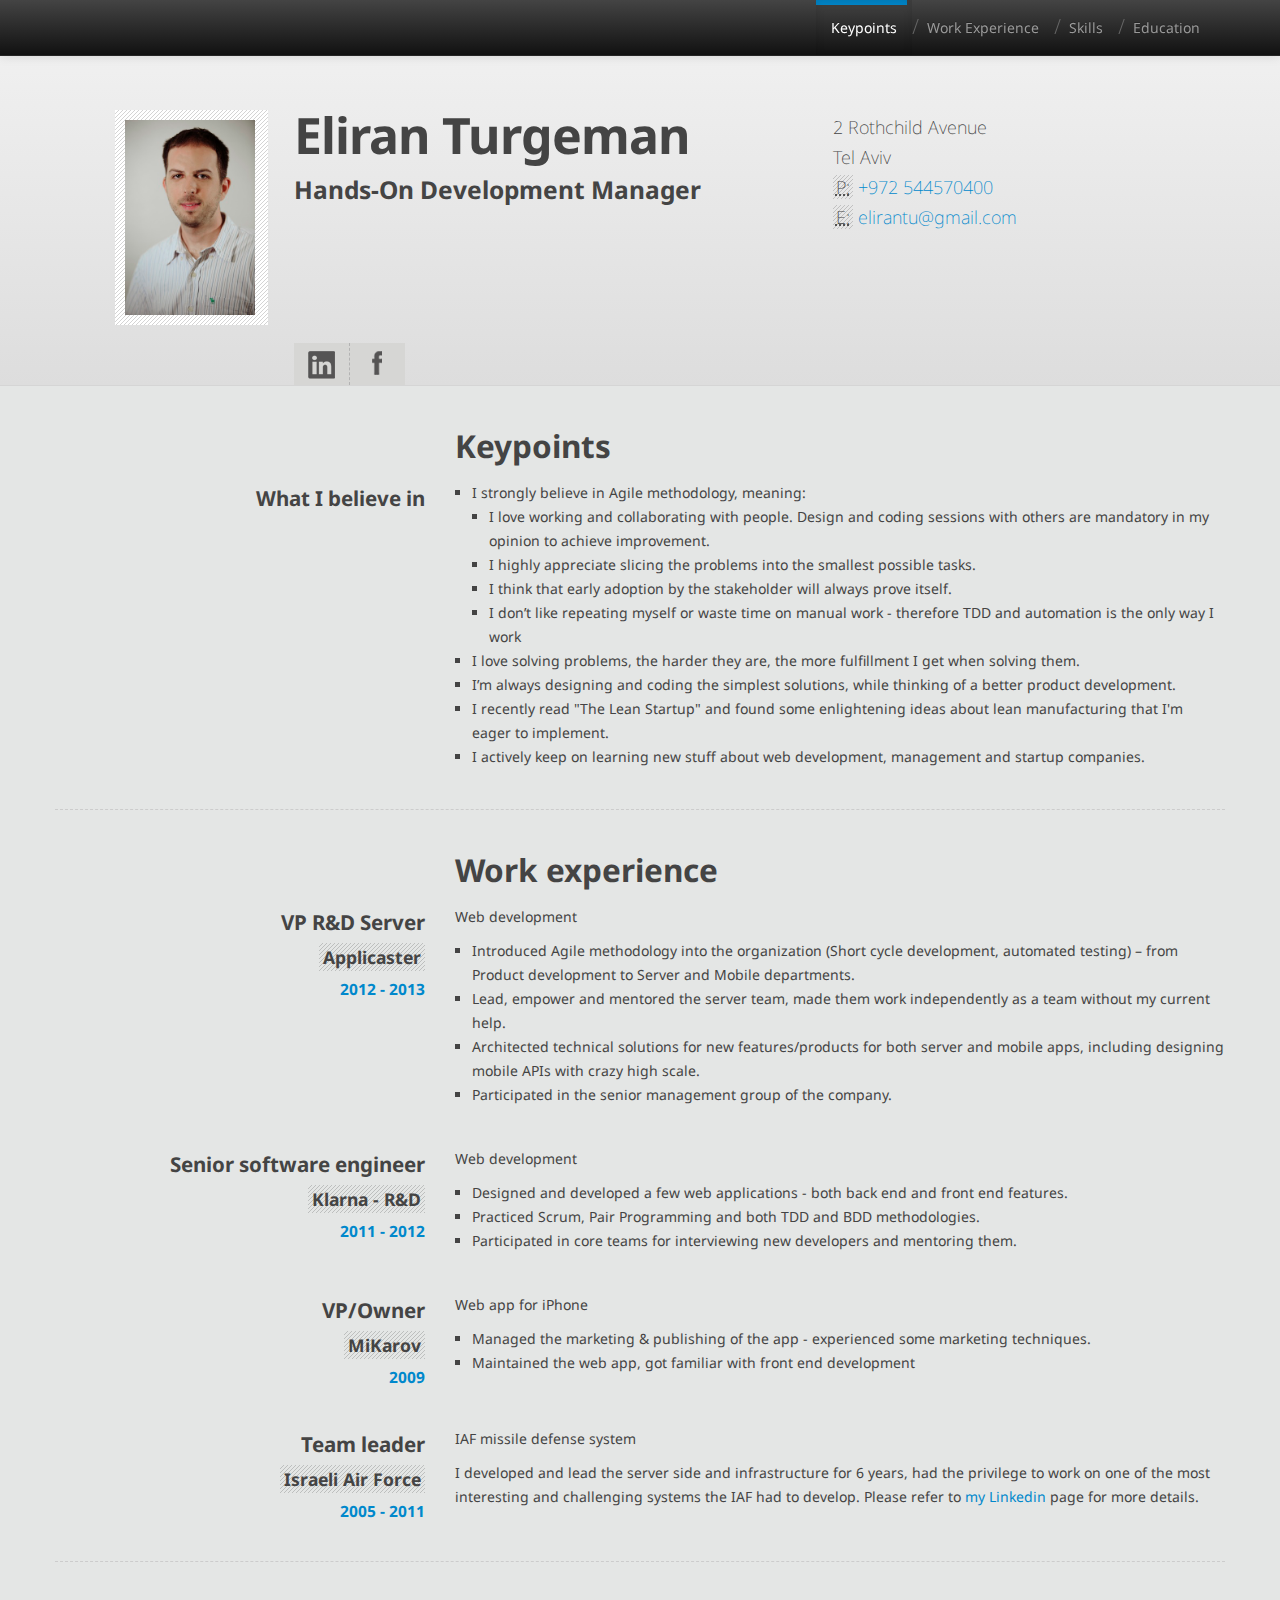
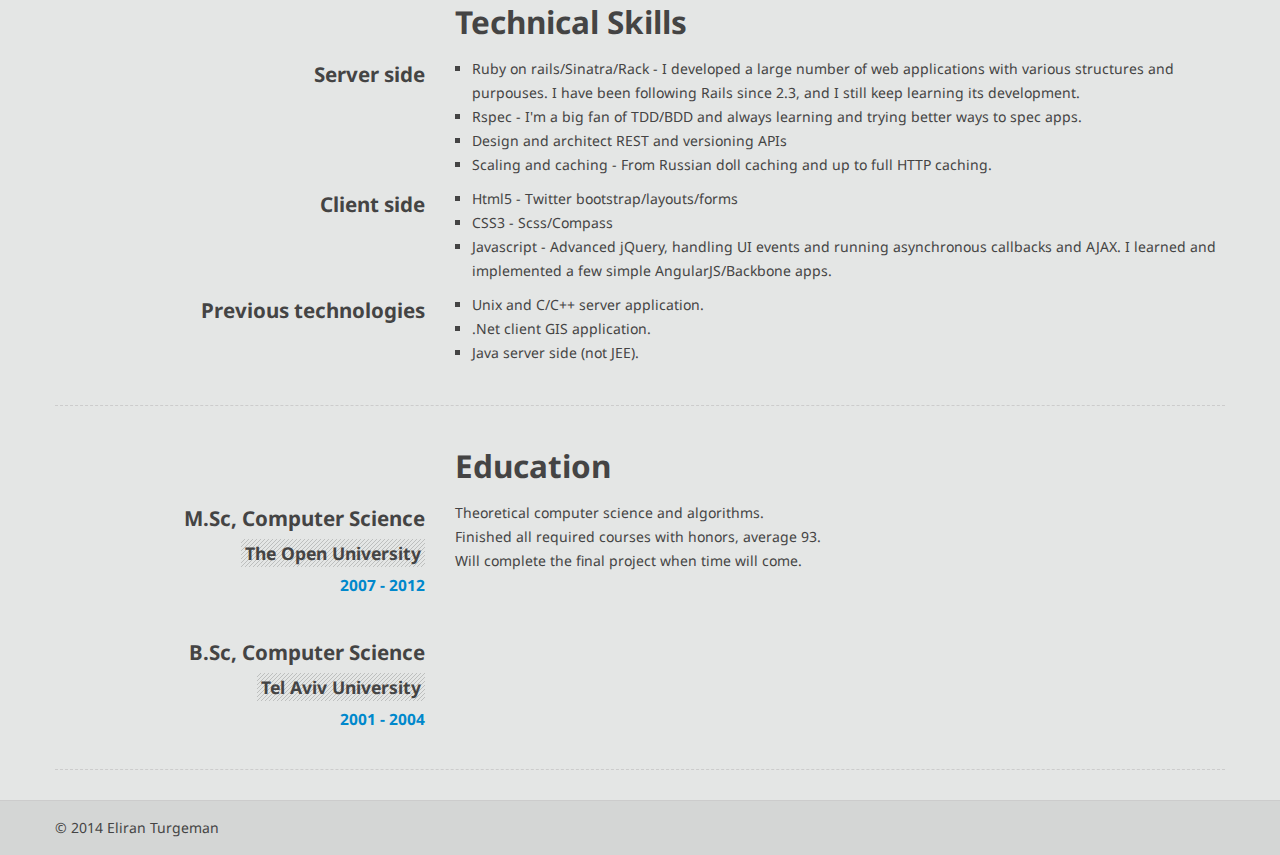
==== index.html @ 6ffcaae0 "Initial commit" ====
<!DOCTYPE html>
<html lang="en">
<head>
  <meta charset="UTF-8">
  <title>Eliran's resume</title>

  <meta name="description" content="Eliran's resume">
  <meta name="author" content="Eliran Turgeman">
  <meta name="viewport" content="width=device-width, initial-scale=1.0">

  <link href="styles/bootstrap.min.css" rel="stylesheet" media="screen">
  <link href="styles/bootstrap-responsive.min.css" rel="stylesheet" media="screen">
  <link href="styles/style.css" rel="stylesheet">

  <!-- Javascript not available -->
  <noscript>
    <link href="styles/noscript.css" rel="stylesheet">
  </noscript>

  <!--[if lt IE 9]>
  <script src="js/html5shiv.js"></script>
  <![endif]-->

  <link href='http://fonts.googleapis.com/css?family=Droid+Sans:400,700' rel='stylesheet' type='text/css'>

</head>

<body>
  <a name="top"></a>

  <!--
  :::::::::::::::::::::::::::::::::::::::::::::::::::::::::::::::::::::::::::::::::::::::::::::::::::::::::::::::::::::::::::::::
  ::::: Navigation and displaying text when the screen is scrolled
  :::::::::::::::::::::::::::::::::::::::::::::::::::::::::::::::::::::::::::::::::::::::::::::::::::::::::::::::::::::::::::::::
-->
  <div class="navbar navbar-inverse navbar-fixed-top">
    <div class="navbar-inner">
      <div class="container">
        <!-- This will display when the page is viewed on a mobile device -->
        <button type="button" class="btn btn-navbar" data-toggle="collapse" >
          <span class="icon-bar"></span>
          <span class="icon-bar"></span>
          <span class="icon-bar"></span>
        </button>
        <a class="brand me-name" href="#top">Eliran Turgeman</a><!-- This text displays when the screen has been scrolled -->
        <div class="nav-collapse collapse pull-right navigation">
          <ul class="nav">
            <li class="active first"><a href="#keypoints">Keypoints</a></li>
            <li><a href="#experience">Work Experience</a></li>
            <li><a href="#skills">Skills</a></li>
            <li><a href="#education">Education</a></li>
          </ul>
        </div><!-- nav-collapse -->

      </div><!-- container -->
    </div><!-- navbar-inner -->
  </div><!-- navbar -->

  <!--
    :::::::::::::::::::::::::::::::::::::::::::::::::::::::::::::::::::::::::::::::::::::::::::::::::::::::::::::::::::::::::::::::
    ::::: Hero information, where it displays profile picture and personal information
    :::::::::::::::::::::::::::::::::::::::::::::::::::::::::::::::::::::::::::::::::::::::::::::::::::::::::::::::::::::::::::::::
  -->
  <div class="hero">
  	<div class="container">
  		<div class="hero-unit me-details">
  			<div class="row-fluid">
          <div class="span2">
            <div class="avatar">
              <img width="130" height="128" src="images/person.jpg" alt="my resume photo"/>
            </div>
          </div><!-- span2 -->
          <div class="span6">
            <h1>Eliran Turgeman</h1>
            <h2>Hands-On Development Manager</h2>
            <ul class="social">
              <li class="linked"><a href="http://il.linkedin.com/in/elirantu"></a></li>
              <li class="facebook"><a href="http://www.facebook.com/elirantu"></a></li>
            </ul>
          </div><!-- span6 -->
          <div class="span4">
            <address>
              2 Rothchild Avenue<br>
              Tel Aviv<br>
              <abbr title="Phone">P:</abbr> <a href="tel:+972544570400">+972 544570400</a><br>
              <abbr title="Email">E:</abbr> <a href="mailto:eliratu@gmail.com">elirantu@gmail.com</a><br>
            </address>
          </div><!-- span4 -->
        </div><!-- row-fluid -->
      </div> <!-- hero-unit -->
    </div><!-- container -->
  </div><!-- hero -->

  <div class="container">
  <!--
    :::::::::::::::::::::::::::::::::::::::::::::::::::::::::::::::::::::::::::::::::::::::::::::::::::::::::::::::::::::::::::::::
    ::::: Keypoints
    :::::::::::::::::::::::::::::::::::::::::::::::::::::::::::::::::::::::::::::::::::::::::::::::::::::::::::::::::::::::::::::::
  -->
  <section>
    <div class="row">
      <div class="span4"></div><!-- Keep this div empty to align -->
      <div class="span8">
        <a name="keypoints" class="division"></a><h2>Keypoints</h2>
      </div><!-- span8 -->
      <div class="span4">
        <h3>What I believe in</h3>
      </div><!-- span4 -->
      <div class="span8">
        <ul>
          <li>I strongly believe in Agile methodology, meaning:
            <ul>
              <li>I love working and collaborating with people. Design and coding sessions with others are mandatory in my opinion to achieve improvement.</li>
              <li>I highly appreciate slicing the problems into the smallest possible tasks.</li>
              <li>I think that early adoption by the stakeholder will always prove itself.</li>
              <li>I don’t like repeating myself or waste time on manual work - therefore TDD and automation is the only way I work</li>
            </ul>
          </li>
          <li>I love solving problems, the harder they are, the more fulfillment I get when solving them.</li>
          <li>I’m always designing and coding the simplest solutions, while thinking of a better product development.</li>
          <li>I recently read "The Lean Startup" and found some enlightening ideas about lean manufacturing that I'm eager to implement.</li>
          <li>I actively keep on learning new stuff about web development, management and startup companies.</li>
        </ul>
      </div><!-- span8 -->
    </div><!-- row -->
  </section>

  <hr>

  	<!--
    :::::::::::::::::::::::::::::::::::::::::::::::::::::::::::::::::::::::::::::::::::::::::::::::::::::::::::::::::::::::::::::::
    ::::: Work experience
    :::::::::::::::::::::::::::::::::::::::::::::::::::::::::::::::::::::::::::::::::::::::::::::::::::::::::::::::::::::::::::::::
  -->
  <section>
    <div class="row">
      <div class="span4"></div><!-- Keep this div empty to align -->
      <div class="span8">
        <a name="experience" class="division"></a><h2>Work experience</h2>
      </div><!-- span8 -->
      <div class="span4">
        <h3>VP R&amp;D Server</h3>
        <h4>Applicaster</h4>
        <h5>2012 - 2013</h5>
      </div><!-- span4 -->
      <div class="span8">
        <p>Web development</p>
        <ul>
          <li>Introduced Agile methodology into the organization (Short cycle development, automated testing) – from Product development to Server and Mobile departments.</li>
          <li>Lead, empower and mentored the server team, made them work independently as a team without my current help.</li>
          <li>Architected technical solutions for new features/products for both server and mobile apps, including designing mobile APIs with crazy high scale.</li>
          <li>Participated in the senior management group of the company.</li>
        </ul>
      </div><!-- span8 -->
    </div><!-- row -->

    <div class="row">
      <div class="span4">
        <h3>Senior software engineer</h3>
        <h4>Klarna - R&amp;D</h4>
        <h5>2011 - 2012</h5>
      </div><!-- span4 -->
      <div class="span8">
        <p>Web development</p>
        <ul>
          <li>Designed and developed a few web applications - both back end and front end features.</li>
          <li>Practiced Scrum, Pair Programming and both TDD and BDD methodologies.</li>
          <li>Participated in core teams for interviewing new developers and mentoring them.</li>
        </ul>
      </div><!-- span8 -->
    </div><!-- row -->

    <div class="row">
      <div class="span4">
        <h3>VP/Owner</h3>
        <h4>MiKarov</h4>
        <h5>2009</h5>
      </div><!-- span4 -->
      <div class="span8">
        <p>Web app for iPhone</p>
        <ul>
          <li>Managed the marketing &amp; publishing of the app - experienced some marketing techniques.</li>
          <li>Maintained the web app, got familiar with front end development</li>
        </ul>
      </div><!-- span8 -->
    </div><!-- row -->

    <div class="row">
      <div class="span4">
        <h3>Team leader</h3>
        <h4>Israeli Air Force</h4>
        <h5>2005 - 2011</h5>
      </div><!-- span4 -->
      <div class="span8">
        <p>IAF missile defense system</p>
        I developed and lead the server side and infrastructure for 6 years, had the privilege to work on one of the most interesting and challenging systems the IAF had to develop. Please refer to <a href="http://il.linkedin.com/in/elirantu">my Linkedin</a> page for more details.
      </div><!-- span8 -->
    </div><!-- row -->

  </section>

  <hr>

    <!--
    :::::::::::::::::::::::::::::::::::::::::::::::::::::::::::::::::::::::::::::::::::::::::::::::::::::::::::::::::::::::::::::::
    ::::: Technical Skills
    :::::::::::::::::::::::::::::::::::::::::::::::::::::::::::::::::::::::::::::::::::::::::::::::::::::::::::::::::::::::::::::::
  -->
  <section>
    <div class="row">
      <div class="span4"></div><!-- Keep this div empty to align -->
      <div class="span8">
        <a name="skills" class="division"></a>
        <h2>Technical Skills</h2>
      </div><!-- span8 -->
      <div class="span4">
        <h3>Server side</h3>
      </div>
      <div class="span8">
        <ul>
          <li>Ruby on rails/Sinatra/Rack - I developed a large number of web applications with various structures and purpouses. I have been following Rails since 2.3, and I still keep learning its development.</li>
          <li>Rspec - I'm a big fan of TDD/BDD and always learning and trying better ways to spec apps.</li>
          <li>Design and architect REST and versioning APIs</li>
          <li>Scaling and caching - From Russian doll caching and up to full HTTP caching.</li>
        </ul>
      </div><!-- span8 -->
      <div class="span4">
        <h3>Client side</h3>
      </div>
      <div class="span8">
        <ul>
          <li>Html5 - Twitter bootstrap/layouts/forms</li>
          <li>CSS3 - Scss/Compass</li>
          <li>Javascript - Advanced jQuery, handling UI events and running asynchronous callbacks and AJAX. I learned and implemented a few simple AngularJS/Backbone apps.</li>
        </ul>
      </div><!-- span8 -->
      <div class="span4">
        <h3>Previous technologies</h3>
      </div>
      <div class="span8">
        <ul>
          <li>Unix and C/C++ server application.</li>
          <li>.Net client GIS application.</li>
          <li>Java server side (not JEE).</li>
        </ul>
      </div><!-- span8 -->      
    </div><!-- row -->
  </section>
  <hr>
  	<!--
    :::::::::::::::::::::::::::::::::::::::::::::::::::::::::::::::::::::::::::::::::::::::::::::::::::::::::::::::::::::::::::::::
    ::::: Education
    :::::::::::::::::::::::::::::::::::::::::::::::::::::::::::::::::::::::::::::::::::::::::::::::::::::::::::::::::::::::::::::::
  -->
  <section>
    <div class="row">
      <div class="span4"></div><!-- Keep this div empty to align -->
      <div class="span8">
        <a name="education" class="division"></a><h2>Education</h2>
      </div><!-- span8 -->
      <div class="span4">
        <h3>M.Sc, Computer Science</h3>
        <h4>The Open University</h4>
        <h5>2007 - 2012</h5>
      </div><!-- span4 -->
      <div class="span8">
        <p>Theoretical computer science and algorithms.<br>
         Finished all required courses with honors, average 93.<br>
         Will complete the final project when time will come.</p>
       </div><!-- span8 -->
     </div><!-- row -->

     <div class="row">
      <div class="span4">
        <h3>B.Sc, Computer Science</h3>
        <h4>Tel Aviv University</h4>
        <h5>2001 - 2004</h5>
      </div><!-- span4 -->
      <div class="span8"></div>
    </div><!-- row -->

  </section>
  <hr>
  </div> <!-- container -->

  <footer>
    <div class="container">
      <p>&copy; 2014 Eliran Turgeman</p>
    </div>
  </footer>
  <a href="#top" class="go-to-top">Top</a>
  <script src="scripts/jquery.js"></script>
  <script src="scripts/jquery.easing.min.js"></script>
  <script src="scripts/bootstrap.min.js"></script>
  <script src="scripts/scripts.js"></script>
  <script>
    (function(i,s,o,g,r,a,m){i['GoogleAnalyticsObject']=r;i[r]=i[r]||function(){
    (i[r].q=i[r].q||[]).push(arguments)},i[r].l=1*new Date();a=s.createElement(o),
    m=s.getElementsByTagName(o)[0];a.async=1;a.src=g;m.parentNode.insertBefore(a,m)
    })(window,document,'script','//www.google-analytics.com/analytics.js','ga');

    ga('create', 'UA-49038262-1', 'elirantu.github.io');
    ga('send', 'pageview');
  </script>
</body>
</html>
---- styles/style.css ----
/* 1. General */
body{ background-color:#e4e6e5; }
body, input, button, select, textarea, .navbar-search .search-query { font-family: 'Droid Sans', sans-serif; color:#444}
body, li, address{ line-height:24px }
hr{ margin:30px 0px; border-top:1px dashed #ccc; border-bottom:none}
ul, ol{ margin-left:17px}
li{ list-style: square}
::selection { background: #66c6f8; }
::-moz-selection { background: #66c6f8; }
.go-to-top{ background: #d6d6d4; position:fixed; right:0px; top:50%; margin-top:-20px; padding:20px 15px; font-weight:bold; font-size:20px; text-transform:uppercase; display:none}

/* 2. Navigation */
.navbar-inverse .brand { color:#fff}
.navbar-inner .container { position:relative; overflow:hidden }
.navbar-inner .container .brand{ position:absolute; }
.navbar .nav > li { line-height: 35px; list-style:none }
.navbar .nav > li a { background:url(../images/separation.png) no-repeat 0 19px; outline:none}
.navigation .nav li.active a, .navigation .nav li.active > a:hover, .navigation .nav .active > a:focus { background:url(../images/separation.png) no-repeat 0 19px}
.navbar .nav > li.first a, .navbar .nav > li.first a:hover { background:none }
.navbar .brand { padding-top:14px; padding-bottom:14px; font-size:24px}
.navbar-inverse .navbar-inner {background-color: #444;
background-image: -moz-linear-gradient(top,#444,#111);
background-image: -webkit-gradient(linear,0 0,0 100%,from(#444),to(#111));
background-image: -webkit-linear-gradient(top,#444,#111);
background-image: -o-linear-gradient(top,#444,#111);
background-image: linear-gradient(to bottom,#444,#111);
background-repeat: repeat-x;
border-color: #252525;
filter: progid:DXImageTransform.Microsoft.gradient(startColorstr='#ff222222',endColorstr='#ff111111',GradientType=0);
}
.navigation .current-band { height: 5px; position: absolute; z-index: 0; background: #08c;}
.navbar-inverse .btn-navbar { color: #fff; text-shadow: none; background-color: #333; background-image: none; border-radius:0px; border:none; margin-right:15px; margin-top:6px }

/* 3. Hero */
.hero { background-color:#f3f3f3; margin-bottom:30px; border-bottom:1px solid #d5d5d5; display:none;
background-image: -moz-linear-gradient(top,#f3f3f3,#dddddd);
background-image: -webkit-gradient(linear,0 0,0 100%,from(#f3f3f3),to(#dddddd));
background-image: -webkit-linear-gradient(top,#f3f3f3,#dddddd);
background-image: -o-linear-gradient(top,#f3f3f3,#dddddd);
background-image: linear-gradient(to bottom,#f3f3f3,#dddddd);
background-repeat: repeat-x;}
.hero .hero-unit{ background-color: transparent; margin-bottom:0px; padding-top:110px; position:relative}
.hero-unit .span3{ float:right }
.hero-unit h1{ margin-top:0px; line-height:1; font-size:50px }
.hero-unit h2{ font-size:24.5px}
.hero-unit address{ line-height:30px; margin-top:2px}
.hero-unit abbr[title], .hero-unit abbr[data-original-title]{ width:20px; display:inline-block; text-align:center; background: url(../images/bg-perpendicular.png) repeat; border-bottom:none; line-height:24px}
.hero-unit .avatar{  background: url(../images/bg-perpendicular.png) repeat #fff; padding:10px;}
.social { margin:0px; background-color:#ccc; position:absolute; bottom:0px;}
.social li{ float:left; display:block; border-left:dashed 1px #b3b3b3;  background-color:#d6d6d4;}
.social li:first-child{ border:none }
.social li a{ display:block; width:55px; height:42px; background-color:#d6d6d4; background-repeat:no-repeat; background-image:url(../images/social.png);}
.social li a:hover{
-webkit-transition: background 0.2s ease;
-moz-transition: background 0.2s ease;
-ms-transition: background 0.2s ease;
-o-transition: background 0.2s ease;
transition: background 0.2s ease;
}
.social li.facebook a{ background-position: 4px 0}
.social li.youtube a{ background-position: -46px 0}
.social li.twitter a{ background-position: -100px 0}
.social li.linked a{ background-position: -160px 0}
.social li.google a{ background-position: -214px 0}
.social li.pinterest a{ background-position: -271px 0}
.social li.facebook a:hover{ background-position: 4px -50px; background-color:#3b5998}
.social li.youtube a:hover{ background-position: -46px -50px; background-color:#ff3939}
.social li.twitter a:hover{ background-position: -100px -50px; background-color:#32ccfe}
.social li.linked a:hover{ background-position: -160px -50px; background-color:#0073b2}
.social li.google a:hover{ background-position: -214px -50px; background-color:#ffffff}
.social li.pinterest a:hover{ background-position: -271px -50px; background-color:#ae2c2a}

/* 4. Section */
section > .row { margin-bottom:30px }
section > .row > .span4{ text-align:right }
section > .row > .span4 h3{ margin:0px 0px 8px; line-height:34px; font-size:20.5px }
section > .row > .span8 h2{ margin-bottom:15px; }
section > .row > .span8 h2 span{  background: url(../images/bg-perpendicular.png) repeat #d6d6d4; height:17px; display:inline-block; width:24px; height:24px; margin-right:5px }
section > .row > .span4 > h4 {background: url(../images/bg-perpendicular.png) repeat; padding:2px 4px; width:auto; display:inline }
section > .row > .span4 > h5 { font-size:15.5px; margin-top:8px; color:#08c }

/* 4.1. Portfolio */
.thumbnails li{ position:relative}
.page{ display:none; position:relative}
.page .txt{ position:absolute; background: rgb(0, 0, 0); background: rgba(17, 17, 17, 0.8); z-index:20; top:50%; width:50%; right:0px; padding:30px; color:#fff;}

.thumbnails li .info{ position:absolute; bottom:25px; z-index:11; width:80%; padding:0px 11%; text-align:center; left:0px;
-webkit-transition: bottom 0.5s ease;
-moz-transition: bottom 0.5s ease;
-ms-transition: bottom 0.5s ease;
-o-transition: bottom 0.5s ease;
transition: bottom 0.5s ease;}

.thumbnails li:hover .info{ bottom:50px; left:0px; text-decoration:none;
-webkit-transition: bottom 0.5s ease;
-moz-transition: bottom 0.5s ease;
-ms-transition: bottom 0.5s ease;
-o-transition: bottom 0.5s ease;
transition: bottom 0.5s ease;}

.thumbnails li .info h5{ text-align: center; color:#FFF; text-shadow: 1px 1px 1px #000, 3px 3px 5px black; cursor:pointer; margin-bottom:6px}
.thumbnails li .info p{ display:none; font-size:13px; color:#fff;
-webkit-transition: display 0.5s ease;
-moz-transition: display 0.5s ease;
-ms-transition: display 0.5s ease;
-o-transition: display 0.5s ease;
transition: display 0.5s ease;}

.thumbnails li:hover .info p{ display:block; text-decoration:none;
-webkit-transition: display 0.5s ease;
-moz-transition: display 0.5s ease;
-ms-transition: display 0.5s ease;
-o-transition: display 0.5s ease;
transition: display 0.5s ease;}

.thumbnails li .hover{
position: absolute;
left: 0;
top: 0;
right: 0;
bottom: 0;
z-index: 10;
pointer-events: none;
-webkit-box-sizing: border-box;
-moz-box-sizing: border-box;
box-sizing: border-box;
border: none;
border-width: 0;
-moz-border-image: url(../images/hover-1.gif) 10 10 10 10 repeat;
-webkit-border-image: url(../images/hover-1.gif) 10px 10px 10px 10px repeat;
border-image: url(../images/hover-1.gif) 10 10 10 10 repeat;
-webkit-transition: border-width 0.5s cubic-bezier(0.19, 1, 0.22, 1);
-moz-transition: border-width 0.5s cubic-bezier(0.19, 1, 0.22, 1);
-o-transition: border-width 0.5s cubic-bezier(0.19, 1, 0.22, 1);
transition: border-width 0.5s cubic-bezier(0.19, 1, 0.22, 1);}

.thumbnails li:hover .hover{
pointer-events: none;
background-color: #0e90d2;
background-image: -moz-linear-gradient(top,#149bdf,#0480be);
background-image: -webkit-gradient(linear,0 0,0 100%,from(#149bdf),to(#0480be));
background-image: -webkit-linear-gradient(top,#149bdf,#0480be);
background-image: -o-linear-gradient(top,#149bdf,#0480be);
background-image: linear-gradient(to bottom,#149bdf,#0480be);
background-repeat: repeat-x;
filter: progid:DXImageTransform.Microsoft.gradient(startColorstr='#ff149bdf',endColorstr='#ff0480be',GradientType=0);
-webkit-box-shadow: inset 0 -1px 0 rgba(0,0,0,0.15);
-moz-box-shadow: inset 0 -1px 0 rgba(0,0,0,0.15);
box-shadow: inset 0 -1px 0 rgba(0,0,0,0.15);
-webkit-box-sizing: border-box;
-moz-box-sizing: border-box;
border-width: 10px 10px 10px 10px;
}

.thumbnail{ border: 1px dashed #ccc; -webkit-border-radius:0; -moz-border-radius:0; border-radius:0; padding:10px; position:relative}
.thumbnails li a:hover{ text-decoration:none}
a.thumbnail:hover, a.thumbnail:focus{ border:solid 1px #e3e3e3; border-color:#e3e3e3; box-shadow: none; -webkit-box-shadow: none; -moz-box-shadow:none;}
.thumbnail>img { height: inherit}
.overlay{position: fixed; opacity: 0; -ms-filter: "progid:DXImageTransform.Microsoft.Alpha(Opacity=0)"; background: #000; height: auto; width: auto; left: 0; top: 0;bottom:0; right:0; z-index: 5000; overflow:auto; overflow-y:scroll}
.popup {width: 100px;  z-index: 5001; top: 0px; left: 50%;  background-color:transparent; padding: 0px;  position:fixed;  display:none  }
.popup .close-btn{ background:rgba(214, 214, 214, 1); width:25px; height:25px; z-index:5002; font-size:24px; padding:15px; position:absolute; top:0px; right:0px; color:#08c; text-shadow:none; text-align:center; font-weight:bold; cursor:pointer; display:none}
.popup .close-btn:hover, .popup .close-btn:focus{ color:#005580}
.no-scroll{ overflow:hidden}

/* 4.2. Technical Skills */
.progress{ height:34px; margin-bottom:25px;  -webkit-border-radius:0; -moz-border-radius:0; border-radius:0; border:solid 1px #ccc}
.progress .bar{background: url(../images/bg-perpendicular.png) repeat; background-color:#149bdf;
-moz-box-shadow:inset 0px -22px 20px -10px  #0480be;
-webkit-box-shadow: inset 0px -22px 20px -10px  #0480be;
box-shadow:inset 0px -22px 20px -10px  #0480be;}

/* 4.3. Contact */
input[type="text"]{ height:28px;  -webkit-border-radius:0px; -moz-border-radius: 0px; border-radius: 0px; }
textarea{ height:140px; -webkit-border-radius:0px; -moz-border-radius: 0px; border-radius: 0px;}
.btn-submit{ background-color: #149bdf; -moz-box-shadow: inset 0px -22px 20px -10px #0480be; -webkit-box-shadow: inset 0px -22px 20px -10px #0480be;
box-shadow: inset 0px -22px 20px -10px #0480be; color:#fff; border:none; height:38px; background-image: none;-webkit-border-radius:0px; -moz-border-radius: 0px; border-radius: 0px; text-shadow:none; color:#fff}
.btn-submit:hover{background-color: #149bdf; text-shadow:none; color:#fff}
.form{ position:relative}
.loading{ background:url(../images/loader-brown.gif) no-repeat; width:16px; height:16px; position:absolute; left:85px; bottom:10px; display:none}

/* 5. Footer */
footer{ background-color:#d4d6d5; padding:15px 0px 5px; border-top:1px solid #ccc }


/* 6. Responsive */

/* Large desktop */
@media (min-width: 1200px) { ... }

/* Portrait tablet to landscape and desktop */
@media (min-width: 768px) and (max-width: 979px) {
	.hero .hero-unit .span3{ }
	.hero .hero-unit h1{ font-size:42px}
	.hero .hero-unit h2{ font-size:28px}
	address{ font-size:16px}
	.nav-collapse .nav>li{ float:left}
	.navbar .btn-navbar, .navbar .me-name{ display:none}
	.nav-collapse, .nav-collapse.collapse{ overflow:hidden; height:auto}
	.navbar-fixed-top{ margin:0px}
	.navbar-fixed-top, .navbar-fixed-bottom{ position:fixed}
	.go-to-top{ display:none}
	.navbar-inverse .nav-collapse .nav > li > a:hover, .navbar-inverse .nav-collapse .nav > li > a:focus, .navbar-inverse .nav-collapse .dropdown-menu a:hover, .navbar-inverse .nav-collapse .dropdown-menu a:focus { background-color:transparent}
	.navbar-fixed-top .navbar-inner, .navbar-fixed-bottom .navbar-inner{ padding:0px}
	.nav-collapse .nav>li>a, .nav-collapse .dropdown-menu a{ font-weight:normal}
	.navigation .nav li.active a, .navigation .nav li.active > a:hover, .navigation .nav .active > a:focus, .navigation .nav li a:hover{ color:#fff}
	.hero .hero-unit{ padding:110px 0px 60px}
}

/* Landscape phone to portrait tablet */
@media (max-width: 767px) {
	.hero .hero-unit{ padding:20px 20px 60px}
	.hero-unit .avatar{ margin-bottom:20px }
	.navbar-fixed-top{ margin:0px}
	section > .row > .span8 h2, section > .row > .span4 h3, section > .row > .span4 > h4{ margin-bottom:10px }
	section > .row > .span4 > h4{ display:block}
	section > .row > .span4{ text-align:left}
	//.thumbnails-portfolio li.span6, .thumbnails-portfolio li.span3{ float:left; width:auto}
	//.navbar{ height: 48px}
	.current-band{ display:none}
	.nav-collapse .nav>li>a, .nav-collapse .dropdown-menu a{ font-weight:normal; background:none}
	.nav-collapse, .nav-collapse.collapse{ //width:100%}
	.navbar-inner .container, .nav-collapse, .nav-collapse.collapse{ overflow:visible}
	.span6 .thumbnail{ width:356px}
	.span4 .thumbnail{ width:220px}
	.navigation{ display:none}
	.navigation .nav li.active a, .navigation .nav li.active > a:hover, .navigation .nav .active > a:focus{ background-image:none}
	.navbar .brand{ padding-top:8px; display:none}
	.navbar-fixed-top{ position:fixed }
	.navbar .nav{ z-index:6000; background-color:#111; margin-right:-5px; }
	.navbar .nav a:hover{ color:#fff!important}
	.hero-unit h1{ font-size:43px }
	.hero{ margin-top:73px}
 }

/* Landscape phones and down */
@media (max-width: 480px) {
	.span6 .thumbnail, .span6 .thumbnail img{ width:220px}
	.span4 .thumbnail{ width:220px}
	.social li a{ width:39px; }
	.social li.facebook a{ background-position: -2px 0;}
	.social li.youtube a{ background-position: -54px 0;}
	.social li.twitter a{ background-position: -108px 0}
	.social li.linked a{ background-position: -168px 0}
	.social li.google a{ background-position: -222px 0}
	.social li.pinterest a{ background-position: -279px 0}
	.social li.facebook a:hover{ background-position: -2px -50px;}
	.social li.youtube a:hover{ background-position: -54px -50px;}
	.social li.twitter a:hover{ background-position: -108px -50px;}
	.social li.linked a:hover{ background-position: -168px -50px;}
	.social li.google a:hover{ background-position: -222px -50px; }
	.social li.pinterest a:hover{ background-position: -279px -50px;}
	.page .txt{ top:100%; width:auto}

}

@media print {
	h1, h2, h3, h4{line-height:30px!important; margin:0px 0px 10px 0px!important}
    .navbar, .go-to-top{ display:none!important}
	.hero-unit h1, .hero-unit h2, .hero-unit h3{ line-height:40px!important; margin:0px 0px 15px 0px!important }
	.hero-unit { margin-top:0px; position:relative; padding-top:0px!important }
	.hero-unit .avatar{ padding:0px}
	.hero-unit .span2{ position:absolute; top:0px; left:0px; }
	.hero-unit .span6, .hero-unit .span4 { margin-left:150px; }
	.hero-unit .span4 { margin-bottom:30px}
	.social{ display:none}
	section > .row > .span4{ text-align:left}
	section > .row > .span4 h3 { margin:0px}
	section > .row > .span4 > h4, section > .row > .span4 > h5 { display:inline}
	.row-fluid .thumbnails > li { list-style:none;}
	.row-fluid .thumbnails > li.span4 { display:inline;}
	.row-fluid .thumbnails > li.span4 a img { width:30%}
	.row-fluid .thumbnails li a { padding:0px; border:none}
	.row-fluid .thumbnails li .info { position:static; padding:0px}
	.row-fluid .thumbnails li a .hover, .row-fluid .thumbnails li a .info { display:none }
	.progress .bar {border-right:solid 10px #ccc!important}
	.contact .span4 form { display:none}
}
---- styles/noscript.css ----
/* This is in case javascript is not available */
.hero{ display:block }
.navigation .nav li.active a, .navigation , .navigation .nav .active > a:focus{ background:none; box-shadow:0px 0px; color:#999}
.nav li.active > a:hover{ color:#fff}
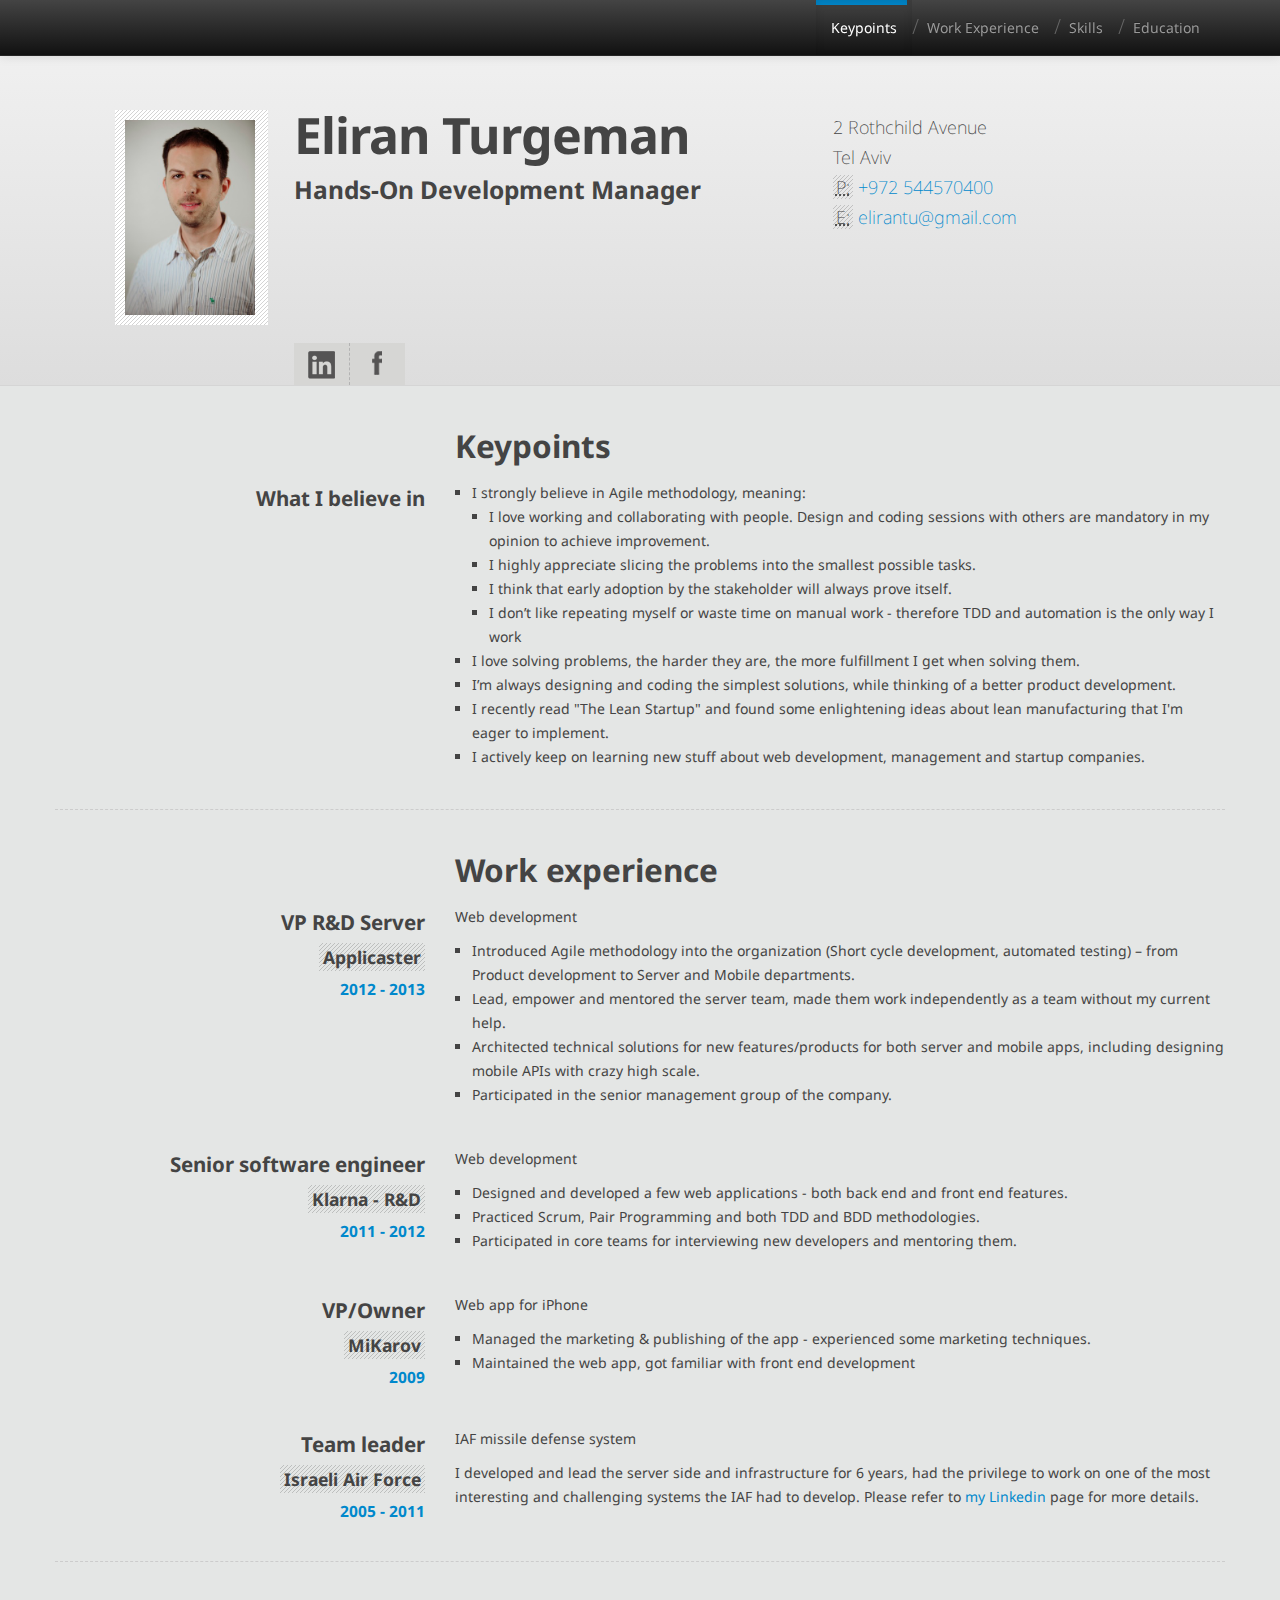
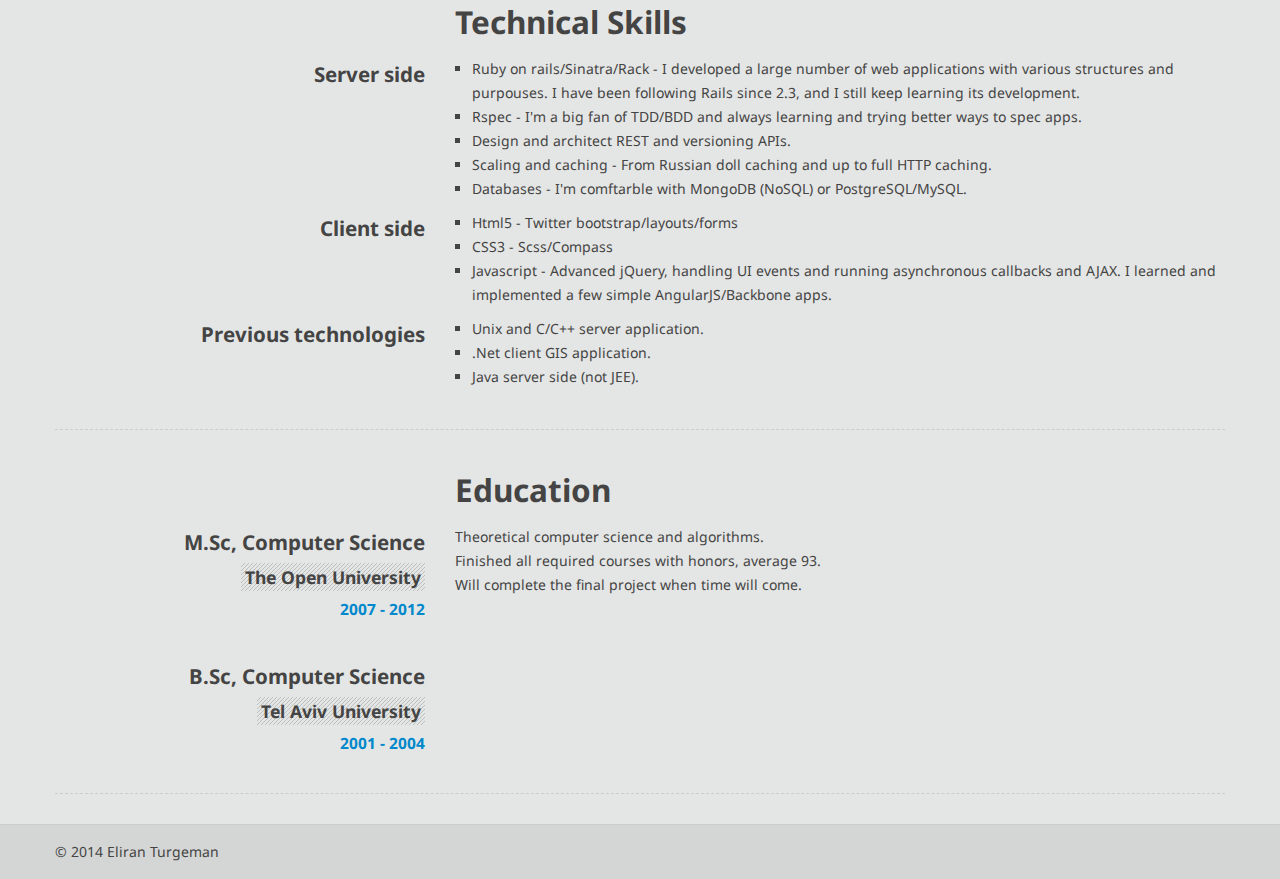
==== commit e4e3aa13: "adding databases" ====
--- a/index.html
+++ b/index.html
@@ -220,8 +220,9 @@
         <ul>
           <li>Ruby on rails/Sinatra/Rack - I developed a large number of web applications with various structures and purpouses. I have been following Rails since 2.3, and I still keep learning its development.</li>
           <li>Rspec - I'm a big fan of TDD/BDD and always learning and trying better ways to spec apps.</li>
-          <li>Design and architect REST and versioning APIs</li>
+          <li>Design and architect REST and versioning APIs.</li>
           <li>Scaling and caching - From Russian doll caching and up to full HTTP caching.</li>
+          <li>Databases - I'm comftarble with MongoDB (NoSQL) or PostgreSQL/MySQL. </li>
         </ul>
       </div><!-- span8 -->
       <div class="span4">
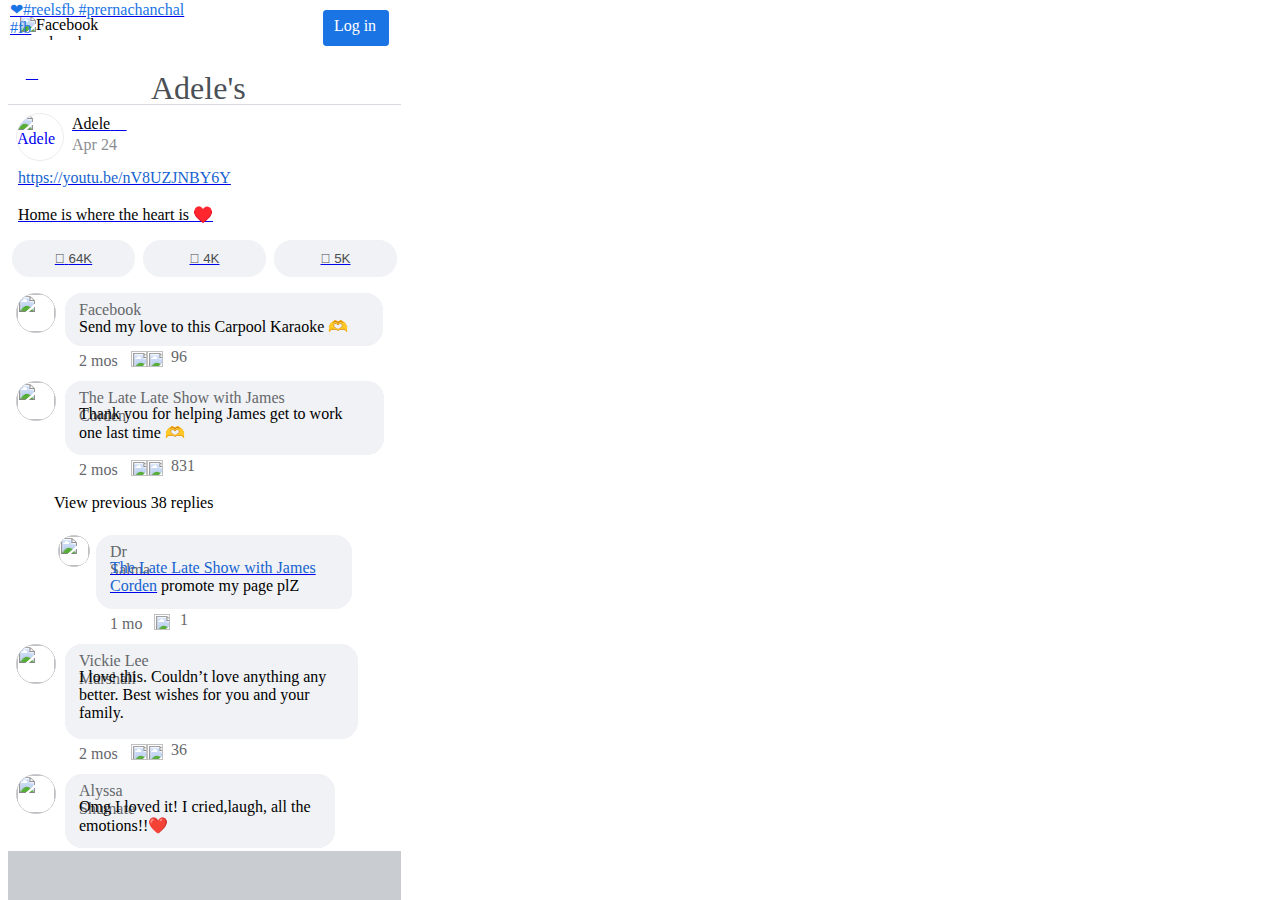
==== commit a1a1f1d9: "Add files via upload" ====
--- a/index.html
+++ b/index.html
@@ -1,307 +1,786 @@
-<!DOCTYPE html>
-<html lang="en">
-<head>
-  <meta charset="UTF-8">
-  <title>Eliran's resume</title>
-
-  <meta name="description" content="Eliran's resume">
-  <meta name="author" content="Eliran Turgeman">
-  <meta name="viewport" content="width=device-width, initial-scale=1.0">
-
-  <link href="styles/bootstrap.min.css" rel="stylesheet" media="screen">
-  <link href="styles/bootstrap-responsive.min.css" rel="stylesheet" media="screen">
-  <link href="styles/style.css" rel="stylesheet">
-
-  <!-- Javascript not available -->
-  <noscript>
-    <link href="styles/noscript.css" rel="stylesheet">
-  </noscript>
-
-  <!--[if lt IE 9]>
-  <script src="js/html5shiv.js"></script>
-  <![endif]-->
-
-  <link href='http://fonts.googleapis.com/css?family=Droid+Sans:400,700' rel='stylesheet' type='text/css'>
-
-</head>
-
-<body>
-  <a name="top"></a>
-
-  <!--
-  :::::::::::::::::::::::::::::::::::::::::::::::::::::::::::::::::::::::::::::::::::::::::::::::::::::::::::::::::::::::::::::::
-  ::::: Navigation and displaying text when the screen is scrolled
-  :::::::::::::::::::::::::::::::::::::::::::::::::::::::::::::::::::::::::::::::::::::::::::::::::::::::::::::::::::::::::::::::
--->
-  <div class="navbar navbar-inverse navbar-fixed-top">
-    <div class="navbar-inner">
-      <div class="container">
-        <!-- This will display when the page is viewed on a mobile device -->
-        <button type="button" class="btn btn-navbar" data-toggle="collapse" >
-          <span class="icon-bar"></span>
-          <span class="icon-bar"></span>
-          <span class="icon-bar"></span>
-        </button>
-        <a class="brand me-name" href="#top">Eliran Turgeman</a><!-- This text displays when the screen has been scrolled -->
-        <div class="nav-collapse collapse pull-right navigation">
-          <ul class="nav">
-            <li class="active first"><a href="#keypoints">Keypoints</a></li>
-            <li><a href="#experience">Work Experience</a></li>
-            <li><a href="#skills">Skills</a></li>
-            <li><a href="#education">Education</a></li>
-          </ul>
-        </div><!-- nav-collapse -->
-
-      </div><!-- container -->
-    </div><!-- navbar-inner -->
-  </div><!-- navbar -->
-
-  <!--
-    :::::::::::::::::::::::::::::::::::::::::::::::::::::::::::::::::::::::::::::::::::::::::::::::::::::::::::::::::::::::::::::::
-    ::::: Hero information, where it displays profile picture and personal information
-    :::::::::::::::::::::::::::::::::::::::::::::::::::::::::::::::::::::::::::::::::::::::::::::::::::::::::::::::::::::::::::::::
-  -->
-  <div class="hero">
-  	<div class="container">
-  		<div class="hero-unit me-details">
-  			<div class="row-fluid">
-          <div class="span2">
-            <div class="avatar">
-              <img width="130" height="128" src="images/person.jpg" alt="my resume photo"/>
-            </div>
-          </div><!-- span2 -->
-          <div class="span6">
-            <h1>Eliran Turgeman</h1>
-            <h2>Hands-On Development Manager</h2>
-            <ul class="social">
-              <li class="linked"><a href="http://il.linkedin.com/in/elirantu"></a></li>
-              <li class="facebook"><a href="http://www.facebook.com/elirantu"></a></li>
-            </ul>
-          </div><!-- span6 -->
-          <div class="span4">
-            <address>
-              2 Rothchild Avenue<br>
-              Tel Aviv<br>
-              <abbr title="Phone">P:</abbr> <a href="tel:+972544570400">+972 544570400</a><br>
-              <abbr title="Email">E:</abbr> <a href="mailto:eliratu@gmail.com">elirantu@gmail.com</a><br>
-            </address>
-          </div><!-- span4 -->
-        </div><!-- row-fluid -->
-      </div> <!-- hero-unit -->
-    </div><!-- container -->
-  </div><!-- hero -->
-
-  <div class="container">
-  <!--
-    :::::::::::::::::::::::::::::::::::::::::::::::::::::::::::::::::::::::::::::::::::::::::::::::::::::::::::::::::::::::::::::::
-    ::::: Keypoints
-    :::::::::::::::::::::::::::::::::::::::::::::::::::::::::::::::::::::::::::::::::::::::::::::::::::::::::::::::::::::::::::::::
-  -->
-  <section>
-    <div class="row">
-      <div class="span4"></div><!-- Keep this div empty to align -->
-      <div class="span8">
-        <a name="keypoints" class="division"></a><h2>Keypoints</h2>
-      </div><!-- span8 -->
-      <div class="span4">
-        <h3>What I believe in</h3>
-      </div><!-- span4 -->
-      <div class="span8">
-        <ul>
-          <li>I strongly believe in Agile methodology, meaning:
-            <ul>
-              <li>I love working and collaborating with people. Design and coding sessions with others are mandatory in my opinion to achieve improvement.</li>
-              <li>I highly appreciate slicing the problems into the smallest possible tasks.</li>
-              <li>I think that early adoption by the stakeholder will always prove itself.</li>
-              <li>I don’t like repeating myself or waste time on manual work - therefore TDD and automation is the only way I work</li>
-            </ul>
-          </li>
-          <li>I love solving problems, the harder they are, the more fulfillment I get when solving them.</li>
-          <li>I’m always designing and coding the simplest solutions, while thinking of a better product development.</li>
-          <li>I recently read "The Lean Startup" and found some enlightening ideas about lean manufacturing that I'm eager to implement.</li>
-          <li>I actively keep on learning new stuff about web development, management and startup companies.</li>
-        </ul>
-      </div><!-- span8 -->
-    </div><!-- row -->
-  </section>
-
-  <hr>
-
-  	<!--
-    :::::::::::::::::::::::::::::::::::::::::::::::::::::::::::::::::::::::::::::::::::::::::::::::::::::::::::::::::::::::::::::::
-    ::::: Work experience
-    :::::::::::::::::::::::::::::::::::::::::::::::::::::::::::::::::::::::::::::::::::::::::::::::::::::::::::::::::::::::::::::::
-  -->
-  <section>
-    <div class="row">
-      <div class="span4"></div><!-- Keep this div empty to align -->
-      <div class="span8">
-        <a name="experience" class="division"></a><h2>Work experience</h2>
-      </div><!-- span8 -->
-      <div class="span4">
-        <h3>VP R&amp;D Server</h3>
-        <h4>Applicaster</h4>
-        <h5>2012 - 2013</h5>
-      </div><!-- span4 -->
-      <div class="span8">
-        <p>Web development</p>
-        <ul>
-          <li>Introduced Agile methodology into the organization (Short cycle development, automated testing) – from Product development to Server and Mobile departments.</li>
-          <li>Lead, empower and mentored the server team, made them work independently as a team without my current help.</li>
-          <li>Architected technical solutions for new features/products for both server and mobile apps, including designing mobile APIs with crazy high scale.</li>
-          <li>Participated in the senior management group of the company.</li>
-        </ul>
-      </div><!-- span8 -->
-    </div><!-- row -->
-
-    <div class="row">
-      <div class="span4">
-        <h3>Senior software engineer</h3>
-        <h4>Klarna - R&amp;D</h4>
-        <h5>2011 - 2012</h5>
-      </div><!-- span4 -->
-      <div class="span8">
-        <p>Web development</p>
-        <ul>
-          <li>Designed and developed a few web applications - both back end and front end features.</li>
-          <li>Practiced Scrum, Pair Programming and both TDD and BDD methodologies.</li>
-          <li>Participated in core teams for interviewing new developers and mentoring them.</li>
-        </ul>
-      </div><!-- span8 -->
-    </div><!-- row -->
-
-    <div class="row">
-      <div class="span4">
-        <h3>VP/Owner</h3>
-        <h4>MiKarov</h4>
-        <h5>2009</h5>
-      </div><!-- span4 -->
-      <div class="span8">
-        <p>Web app for iPhone</p>
-        <ul>
-          <li>Managed the marketing &amp; publishing of the app - experienced some marketing techniques.</li>
-          <li>Maintained the web app, got familiar with front end development</li>
-        </ul>
-      </div><!-- span8 -->
-    </div><!-- row -->
-
-    <div class="row">
-      <div class="span4">
-        <h3>Team leader</h3>
-        <h4>Israeli Air Force</h4>
-        <h5>2005 - 2011</h5>
-      </div><!-- span4 -->
-      <div class="span8">
-        <p>IAF missile defense system</p>
-        I developed and lead the server side and infrastructure for 6 years, had the privilege to work on one of the most interesting and challenging systems the IAF had to develop. Please refer to <a href="http://il.linkedin.com/in/elirantu">my Linkedin</a> page for more details.
-      </div><!-- span8 -->
-    </div><!-- row -->
-
-  </section>
-
-  <hr>
-
-    <!--
-    :::::::::::::::::::::::::::::::::::::::::::::::::::::::::::::::::::::::::::::::::::::::::::::::::::::::::::::::::::::::::::::::
-    ::::: Technical Skills
-    :::::::::::::::::::::::::::::::::::::::::::::::::::::::::::::::::::::::::::::::::::::::::::::::::::::::::::::::::::::::::::::::
-  -->
-  <section>
-    <div class="row">
-      <div class="span4"></div><!-- Keep this div empty to align -->
-      <div class="span8">
-        <a name="skills" class="division"></a>
-        <h2>Technical Skills</h2>
-      </div><!-- span8 -->
-      <div class="span4">
-        <h3>Server side</h3>
-      </div>
-      <div class="span8">
-        <ul>
-          <li>Ruby on rails/Sinatra/Rack - I developed a large number of web applications with various structures and purpouses. I have been following Rails since 2.3, and I still keep learning its development.</li>
-          <li>Rspec - I'm a big fan of TDD/BDD and always learning and trying better ways to spec apps.</li>
-          <li>Design and architect REST and versioning APIs.</li>
-          <li>Scaling and caching - From Russian doll caching and up to full HTTP caching.</li>
-          <li>Databases - I'm comftarble with MongoDB (NoSQL) or PostgreSQL/MySQL. </li>
-        </ul>
-      </div><!-- span8 -->
-      <div class="span4">
-        <h3>Client side</h3>
-      </div>
-      <div class="span8">
-        <ul>
-          <li>Html5 - Twitter bootstrap/layouts/forms</li>
-          <li>CSS3 - Scss/Compass</li>
-          <li>Javascript - Advanced jQuery, handling UI events and running asynchronous callbacks and AJAX. I learned and implemented a few simple AngularJS/Backbone apps.</li>
-        </ul>
-      </div><!-- span8 -->
-      <div class="span4">
-        <h3>Previous technologies</h3>
-      </div>
-      <div class="span8">
-        <ul>
-          <li>Unix and C/C++ server application.</li>
-          <li>.Net client GIS application.</li>
-          <li>Java server side (not JEE).</li>
-        </ul>
-      </div><!-- span8 -->      
-    </div><!-- row -->
-  </section>
-  <hr>
-  	<!--
-    :::::::::::::::::::::::::::::::::::::::::::::::::::::::::::::::::::::::::::::::::::::::::::::::::::::::::::::::::::::::::::::::
-    ::::: Education
-    :::::::::::::::::::::::::::::::::::::::::::::::::::::::::::::::::::::::::::::::::::::::::::::::::::::::::::::::::::::::::::::::
-  -->
-  <section>
-    <div class="row">
-      <div class="span4"></div><!-- Keep this div empty to align -->
-      <div class="span8">
-        <a name="education" class="division"></a><h2>Education</h2>
-      </div><!-- span8 -->
-      <div class="span4">
-        <h3>M.Sc, Computer Science</h3>
-        <h4>The Open University</h4>
-        <h5>2007 - 2012</h5>
-      </div><!-- span4 -->
-      <div class="span8">
-        <p>Theoretical computer science and algorithms.<br>
-         Finished all required courses with honors, average 93.<br>
-         Will complete the final project when time will come.</p>
-       </div><!-- span8 -->
-     </div><!-- row -->
-
-     <div class="row">
-      <div class="span4">
-        <h3>B.Sc, Computer Science</h3>
-        <h4>Tel Aviv University</h4>
-        <h5>2001 - 2004</h5>
-      </div><!-- span4 -->
-      <div class="span8"></div>
-    </div><!-- row -->
-
-  </section>
-  <hr>
-  </div> <!-- container -->
-
-  <footer>
-    <div class="container">
-      <p>&copy; 2014 Eliran Turgeman</p>
-    </div>
-  </footer>
-  <a href="#top" class="go-to-top">Top</a>
-  <script src="scripts/jquery.js"></script>
-  <script src="scripts/jquery.easing.min.js"></script>
-  <script src="scripts/bootstrap.min.js"></script>
-  <script src="scripts/scripts.js"></script>
-  <script>
-    (function(i,s,o,g,r,a,m){i['GoogleAnalyticsObject']=r;i[r]=i[r]||function(){
-    (i[r].q=i[r].q||[]).push(arguments)},i[r].l=1*new Date();a=s.createElement(o),
-    m=s.getElementsByTagName(o)[0];a.async=1;a.src=g;m.parentNode.insertBefore(a,m)
-    })(window,document,'script','//www.google-analytics.com/analytics.js','ga');
-
-    ga('create', 'UA-49038262-1', 'elirantu.github.io');
-    ga('send', 'pageview');
-  </script>
-</body>
-</html>
+<!DOCTYPE html>
+<!-- saved from url=(0014)about:internet -->
+<html class="ssr rcs dfr unselectable"><head><meta http-equiv="Content-Type" content="text/html; charset=UTF-8"><style>:root {
+--tiny-font-size: 12px;
+--tiny-line-height: 16px;
+--small-font-size: 16px;
+--small-line-height: 21px;
+--regular-font-size: 16px;
+--regular-line-height: 21px;
+--big-font-size: 16px;
+--big-line-height: 21px;
+--huge-font-size: 24px;
+--huge-line-height: 32px;
+}</style><script type="text/javascript" nonce="">"use strict";(function(){var a=window.performance||window.msPerformance||window.webkitPerformance;window.__cImp=a&&a.now()})();</script><meta name="referrer" content="origin-when-crossorigin" id="meta_referrer"><link rel="alternate" hreflang="x-default" href="https://www.facebook.com/100044166112685/posts/httpsyoutubenv8uzjnby6yhome-is-where-the-heart-is-%EF%B8%8F/786848389464024/"><link rel="alternate" hreflang="af" href="https://www.facebook.com/100044166112685/posts/httpsyoutubenv8uzjnby6yhome-is-where-the-heart-is-%EF%B8%8F/786848389464024/?locale=af_ZA"><link rel="alternate" hreflang="ar" href="https://www.facebook.com/100044166112685/posts/httpsyoutubenv8uzjnby6yhome-is-where-the-heart-is-%EF%B8%8F/786848389464024/?locale=ar_AR"><link rel="alternate" hreflang="az" href="https://www.facebook.com/100044166112685/posts/httpsyoutubenv8uzjnby6yhome-is-where-the-heart-is-%EF%B8%8F/786848389464024/?locale=az_AZ"><link rel="alternate" hreflang="be" href="https://www.facebook.com/100044166112685/posts/httpsyoutubenv8uzjnby6yhome-is-where-the-heart-is-%EF%B8%8F/786848389464024/?locale=be_BY"><link rel="alternate" hreflang="bg" href="https://www.facebook.com/100044166112685/posts/httpsyoutubenv8uzjnby6yhome-is-where-the-heart-is-%EF%B8%8F/786848389464024/?locale=bg_BG"><link rel="alternate" hreflang="bn" href="https://www.facebook.com/100044166112685/posts/httpsyoutubenv8uzjnby6yhome-is-where-the-heart-is-%EF%B8%8F/786848389464024/?locale=bn_IN"><link rel="alternate" hreflang="bs" href="https://www.facebook.com/100044166112685/posts/httpsyoutubenv8uzjnby6yhome-is-where-the-heart-is-%EF%B8%8F/786848389464024/?locale=bs_BA"><link rel="alternate" hreflang="ca" href="https://www.facebook.com/100044166112685/posts/httpsyoutubenv8uzjnby6yhome-is-where-the-heart-is-%EF%B8%8F/786848389464024/?locale=ca_ES"><link rel="alternate" hreflang="ceb" href="https://www.facebook.com/100044166112685/posts/httpsyoutubenv8uzjnby6yhome-is-where-the-heart-is-%EF%B8%8F/786848389464024/?locale=cx_PH"><link rel="alternate" hreflang="cs" href="https://www.facebook.com/100044166112685/posts/httpsyoutubenv8uzjnby6yhome-is-where-the-heart-is-%EF%B8%8F/786848389464024/?locale=cs_CZ"><link rel="alternate" hreflang="cy" href="https://www.facebook.com/100044166112685/posts/httpsyoutubenv8uzjnby6yhome-is-where-the-heart-is-%EF%B8%8F/786848389464024/?locale=cy_GB"><link rel="alternate" hreflang="da" href="https://www.facebook.com/100044166112685/posts/httpsyoutubenv8uzjnby6yhome-is-where-the-heart-is-%EF%B8%8F/786848389464024/?locale=da_DK"><link rel="alternate" hreflang="de" href="https://www.facebook.com/100044166112685/posts/httpsyoutubenv8uzjnby6yhome-is-where-the-heart-is-%EF%B8%8F/786848389464024/?locale=de_DE"><link rel="alternate" hreflang="el" href="https://www.facebook.com/100044166112685/posts/httpsyoutubenv8uzjnby6yhome-is-where-the-heart-is-%EF%B8%8F/786848389464024/?locale=el_GR"><link rel="alternate" hreflang="en" href="https://www.facebook.com/100044166112685/posts/httpsyoutubenv8uzjnby6yhome-is-where-the-heart-is-%EF%B8%8F/786848389464024/"><link rel="alternate" hreflang="en-gb" href="https://www.facebook.com/100044166112685/posts/httpsyoutubenv8uzjnby6yhome-is-where-the-heart-is-%EF%B8%8F/786848389464024/?locale=en_GB"><link rel="alternate" hreflang="eo" href="https://www.facebook.com/100044166112685/posts/httpsyoutubenv8uzjnby6yhome-is-where-the-heart-is-%EF%B8%8F/786848389464024/?locale=eo_EO"><link rel="alternate" hreflang="es" href="https://www.facebook.com/100044166112685/posts/httpsyoutubenv8uzjnby6yhome-is-where-the-heart-is-%EF%B8%8F/786848389464024/?locale=es_LA"><link rel="alternate" hreflang="es-es" href="https://www.facebook.com/100044166112685/posts/httpsyoutubenv8uzjnby6yhome-is-where-the-heart-is-%EF%B8%8F/786848389464024/?locale=es_ES"><link rel="alternate" hreflang="et" href="https://www.facebook.com/100044166112685/posts/httpsyoutubenv8uzjnby6yhome-is-where-the-heart-is-%EF%B8%8F/786848389464024/?locale=et_EE"><link rel="alternate" hreflang="eu" href="https://www.facebook.com/100044166112685/posts/httpsyoutubenv8uzjnby6yhome-is-where-the-heart-is-%EF%B8%8F/786848389464024/?locale=eu_ES"><link rel="alternate" hreflang="fa" href="https://www.facebook.com/100044166112685/posts/httpsyoutubenv8uzjnby6yhome-is-where-the-heart-is-%EF%B8%8F/786848389464024/?locale=fa_IR"><link rel="alternate" hreflang="fi" href="https://www.facebook.com/100044166112685/posts/httpsyoutubenv8uzjnby6yhome-is-where-the-heart-is-%EF%B8%8F/786848389464024/?locale=fi_FI"><link rel="alternate" hreflang="fo" href="https://www.facebook.com/100044166112685/posts/httpsyoutubenv8uzjnby6yhome-is-where-the-heart-is-%EF%B8%8F/786848389464024/?locale=fo_FO"><link rel="alternate" hreflang="fr" href="https://www.facebook.com/100044166112685/posts/httpsyoutubenv8uzjnby6yhome-is-where-the-heart-is-%EF%B8%8F/786848389464024/?locale=fr_FR"><link rel="alternate" hreflang="fr-ca" href="https://www.facebook.com/100044166112685/posts/httpsyoutubenv8uzjnby6yhome-is-where-the-heart-is-%EF%B8%8F/786848389464024/?locale=fr_CA"><link rel="alternate" hreflang="fy" href="https://www.facebook.com/100044166112685/posts/httpsyoutubenv8uzjnby6yhome-is-where-the-heart-is-%EF%B8%8F/786848389464024/?locale=fy_NL"><link rel="alternate" hreflang="ga" href="https://www.facebook.com/100044166112685/posts/httpsyoutubenv8uzjnby6yhome-is-where-the-heart-is-%EF%B8%8F/786848389464024/?locale=ga_IE"><link rel="alternate" hreflang="gl" href="https://www.facebook.com/100044166112685/posts/httpsyoutubenv8uzjnby6yhome-is-where-the-heart-is-%EF%B8%8F/786848389464024/?locale=gl_ES"><link rel="alternate" hreflang="gn" href="https://www.facebook.com/100044166112685/posts/httpsyoutubenv8uzjnby6yhome-is-where-the-heart-is-%EF%B8%8F/786848389464024/?locale=gn_PY"><link rel="alternate" hreflang="he" href="https://www.facebook.com/100044166112685/posts/httpsyoutubenv8uzjnby6yhome-is-where-the-heart-is-%EF%B8%8F/786848389464024/?locale=he_IL"><link rel="alternate" hreflang="hi" href="https://www.facebook.com/100044166112685/posts/httpsyoutubenv8uzjnby6yhome-is-where-the-heart-is-%EF%B8%8F/786848389464024/?locale=hi_IN"><link rel="alternate" hreflang="hr" href="https://www.facebook.com/100044166112685/posts/httpsyoutubenv8uzjnby6yhome-is-where-the-heart-is-%EF%B8%8F/786848389464024/?locale=hr_HR"><link rel="alternate" hreflang="hu" href="https://www.facebook.com/100044166112685/posts/httpsyoutubenv8uzjnby6yhome-is-where-the-heart-is-%EF%B8%8F/786848389464024/?locale=hu_HU"><link rel="alternate" hreflang="hy" href="https://www.facebook.com/100044166112685/posts/httpsyoutubenv8uzjnby6yhome-is-where-the-heart-is-%EF%B8%8F/786848389464024/?locale=hy_AM"><link rel="alternate" hreflang="id" href="https://www.facebook.com/100044166112685/posts/httpsyoutubenv8uzjnby6yhome-is-where-the-heart-is-%EF%B8%8F/786848389464024/?locale=id_ID"><link rel="alternate" hreflang="is" href="https://www.facebook.com/100044166112685/posts/httpsyoutubenv8uzjnby6yhome-is-where-the-heart-is-%EF%B8%8F/786848389464024/?locale=is_IS"><link rel="alternate" hreflang="it" href="https://www.facebook.com/100044166112685/posts/httpsyoutubenv8uzjnby6yhome-is-where-the-heart-is-%EF%B8%8F/786848389464024/?locale=it_IT"><link rel="alternate" hreflang="ja" href="https://www.facebook.com/100044166112685/posts/httpsyoutubenv8uzjnby6yhome-is-where-the-heart-is-%EF%B8%8F/786848389464024/?locale=ja_JP"><link rel="alternate" hreflang="ka" href="https://www.facebook.com/100044166112685/posts/httpsyoutubenv8uzjnby6yhome-is-where-the-heart-is-%EF%B8%8F/786848389464024/?locale=ka_GE"><link rel="alternate" hreflang="km" href="https://www.facebook.com/100044166112685/posts/httpsyoutubenv8uzjnby6yhome-is-where-the-heart-is-%EF%B8%8F/786848389464024/?locale=km_KH"><link rel="alternate" hreflang="ko" href="https://www.facebook.com/100044166112685/posts/httpsyoutubenv8uzjnby6yhome-is-where-the-heart-is-%EF%B8%8F/786848389464024/?locale=ko_KR"><link rel="alternate" hreflang="ku" href="https://www.facebook.com/100044166112685/posts/httpsyoutubenv8uzjnby6yhome-is-where-the-heart-is-%EF%B8%8F/786848389464024/?locale=ku_TR"><link rel="alternate" hreflang="lt" href="https://www.facebook.com/100044166112685/posts/httpsyoutubenv8uzjnby6yhome-is-where-the-heart-is-%EF%B8%8F/786848389464024/?locale=lt_LT"><link rel="alternate" hreflang="lv" href="https://www.facebook.com/100044166112685/posts/httpsyoutubenv8uzjnby6yhome-is-where-the-heart-is-%EF%B8%8F/786848389464024/?locale=lv_LV"><link rel="alternate" hreflang="mk" href="https://www.facebook.com/100044166112685/posts/httpsyoutubenv8uzjnby6yhome-is-where-the-heart-is-%EF%B8%8F/786848389464024/?locale=mk_MK"><link rel="alternate" hreflang="ml" href="https://www.facebook.com/100044166112685/posts/httpsyoutubenv8uzjnby6yhome-is-where-the-heart-is-%EF%B8%8F/786848389464024/?locale=ml_IN"><link rel="alternate" hreflang="ms" href="https://www.facebook.com/100044166112685/posts/httpsyoutubenv8uzjnby6yhome-is-where-the-heart-is-%EF%B8%8F/786848389464024/?locale=ms_MY"><link rel="alternate" hreflang="mt-mt" href="https://www.facebook.com/100044166112685/posts/httpsyoutubenv8uzjnby6yhome-is-where-the-heart-is-%EF%B8%8F/786848389464024/?locale=mt_MT"><link rel="alternate" hreflang="nb" href="https://www.facebook.com/100044166112685/posts/httpsyoutubenv8uzjnby6yhome-is-where-the-heart-is-%EF%B8%8F/786848389464024/?locale=nb_NO"><link rel="alternate" hreflang="ne" href="https://www.facebook.com/100044166112685/posts/httpsyoutubenv8uzjnby6yhome-is-where-the-heart-is-%EF%B8%8F/786848389464024/?locale=ne_NP"><link rel="alternate" hreflang="nl" href="https://www.facebook.com/100044166112685/posts/httpsyoutubenv8uzjnby6yhome-is-where-the-heart-is-%EF%B8%8F/786848389464024/?locale=nl_NL"><link rel="alternate" hreflang="nl-be" href="https://www.facebook.com/100044166112685/posts/httpsyoutubenv8uzjnby6yhome-is-where-the-heart-is-%EF%B8%8F/786848389464024/?locale=nl_BE"><link rel="alternate" hreflang="nn" href="https://www.facebook.com/100044166112685/posts/httpsyoutubenv8uzjnby6yhome-is-where-the-heart-is-%EF%B8%8F/786848389464024/?locale=nn_NO"><link rel="alternate" hreflang="pa" href="https://www.facebook.com/100044166112685/posts/httpsyoutubenv8uzjnby6yhome-is-where-the-heart-is-%EF%B8%8F/786848389464024/?locale=pa_IN"><link rel="alternate" hreflang="pl" href="https://www.facebook.com/100044166112685/posts/httpsyoutubenv8uzjnby6yhome-is-where-the-heart-is-%EF%B8%8F/786848389464024/?locale=pl_PL"><link rel="alternate" hreflang="ps" href="https://www.facebook.com/100044166112685/posts/httpsyoutubenv8uzjnby6yhome-is-where-the-heart-is-%EF%B8%8F/786848389464024/?locale=ps_AF"><link rel="alternate" hreflang="pt" href="https://www.facebook.com/100044166112685/posts/httpsyoutubenv8uzjnby6yhome-is-where-the-heart-is-%EF%B8%8F/786848389464024/?locale=pt_BR"><link rel="alternate" hreflang="pt-pt" href="https://www.facebook.com/100044166112685/posts/httpsyoutubenv8uzjnby6yhome-is-where-the-heart-is-%EF%B8%8F/786848389464024/?locale=pt_PT"><link rel="alternate" hreflang="ro" href="https://www.facebook.com/100044166112685/posts/httpsyoutubenv8uzjnby6yhome-is-where-the-heart-is-%EF%B8%8F/786848389464024/?locale=ro_RO"><link rel="alternate" hreflang="ru" href="https://www.facebook.com/100044166112685/posts/httpsyoutubenv8uzjnby6yhome-is-where-the-heart-is-%EF%B8%8F/786848389464024/?locale=ru_RU"><link rel="alternate" hreflang="sk" href="https://www.facebook.com/100044166112685/posts/httpsyoutubenv8uzjnby6yhome-is-where-the-heart-is-%EF%B8%8F/786848389464024/?locale=sk_SK"><link rel="alternate" hreflang="sl" href="https://www.facebook.com/100044166112685/posts/httpsyoutubenv8uzjnby6yhome-is-where-the-heart-is-%EF%B8%8F/786848389464024/?locale=sl_SI"><link rel="alternate" hreflang="sq" href="https://www.facebook.com/100044166112685/posts/httpsyoutubenv8uzjnby6yhome-is-where-the-heart-is-%EF%B8%8F/786848389464024/?locale=sq_AL"><link rel="alternate" hreflang="sr" href="https://www.facebook.com/100044166112685/posts/httpsyoutubenv8uzjnby6yhome-is-where-the-heart-is-%EF%B8%8F/786848389464024/?locale=sr_RS"><link rel="alternate" hreflang="sv" href="https://www.facebook.com/100044166112685/posts/httpsyoutubenv8uzjnby6yhome-is-where-the-heart-is-%EF%B8%8F/786848389464024/?locale=sv_SE"><link rel="alternate" hreflang="sw" href="https://www.facebook.com/100044166112685/posts/httpsyoutubenv8uzjnby6yhome-is-where-the-heart-is-%EF%B8%8F/786848389464024/?locale=sw_KE"><link rel="alternate" hreflang="ta" href="https://www.facebook.com/100044166112685/posts/httpsyoutubenv8uzjnby6yhome-is-where-the-heart-is-%EF%B8%8F/786848389464024/?locale=ta_IN"><link rel="alternate" hreflang="te" href="https://www.facebook.com/100044166112685/posts/httpsyoutubenv8uzjnby6yhome-is-where-the-heart-is-%EF%B8%8F/786848389464024/?locale=te_IN"><link rel="alternate" hreflang="th" href="https://www.facebook.com/100044166112685/posts/httpsyoutubenv8uzjnby6yhome-is-where-the-heart-is-%EF%B8%8F/786848389464024/?locale=th_TH"><link rel="alternate" hreflang="tl" href="https://www.facebook.com/100044166112685/posts/httpsyoutubenv8uzjnby6yhome-is-where-the-heart-is-%EF%B8%8F/786848389464024/?locale=tl_PH"><link rel="alternate" hreflang="tr" href="https://www.facebook.com/100044166112685/posts/httpsyoutubenv8uzjnby6yhome-is-where-the-heart-is-%EF%B8%8F/786848389464024/?locale=tr_TR"><link rel="alternate" hreflang="uk" href="https://www.facebook.com/100044166112685/posts/httpsyoutubenv8uzjnby6yhome-is-where-the-heart-is-%EF%B8%8F/786848389464024/?locale=uk_UA"><link rel="alternate" hreflang="ur" href="https://www.facebook.com/100044166112685/posts/httpsyoutubenv8uzjnby6yhome-is-where-the-heart-is-%EF%B8%8F/786848389464024/?locale=ur_PK"><link rel="alternate" hreflang="vi" href="https://www.facebook.com/100044166112685/posts/httpsyoutubenv8uzjnby6yhome-is-where-the-heart-is-%EF%B8%8F/786848389464024/?locale=vi_VN"><link rel="alternate" hreflang="zh" href="https://www.facebook.com/100044166112685/posts/httpsyoutubenv8uzjnby6yhome-is-where-the-heart-is-%EF%B8%8F/786848389464024/?locale=zh_CN"><link rel="alternate" hreflang="zh-hk" href="https://www.facebook.com/100044166112685/posts/httpsyoutubenv8uzjnby6yhome-is-where-the-heart-is-%EF%B8%8F/786848389464024/?locale=zh_HK"><link rel="alternate" hreflang="zh-tw" href="https://www.facebook.com/100044166112685/posts/httpsyoutubenv8uzjnby6yhome-is-where-the-heart-is-%EF%B8%8F/786848389464024/?locale=zh_TW"><link rel="canonical" href="https://www.facebook.com/100044166112685/posts/httpsyoutubenv8uzjnby6yhome-is-where-the-heart-is-%EF%B8%8F/786848389464024/"><meta name="description" content="https://youtu.be/nV8UZJNBY6Y
+
+Home is where the heart is ♥️"><link rel="alternate" media="only screen and (max-width: 640px)" href="https://m.facebook.com/100044166112685/posts/httpsyoutubenv8uzjnby6yhome-is-where-the-heart-is-%EF%B8%8F/786848389464024/"><link rel="alternate" media="handheld" href="https://m.facebook.com/100044166112685/posts/httpsyoutubenv8uzjnby6yhome-is-where-the-heart-is-%EF%B8%8F/786848389464024/"><meta property="og:title" content="Adele - https://youtu.be/nV8UZJNBY6Y
+
+Home is where the..."><meta property="og:description" content="https://youtu.be/nV8UZJNBY6Y
+
+Home is where the heart is ♥️"><meta property="og:url" content="https://www.facebook.com/100044166112685/posts/httpsyoutubenv8uzjnby6yhome-is-where-the-heart-is-%EF%B8%8F/786848389464024/"><meta property="og:image" content="https://external-lhr8-2.xx.fbcdn.net/emg1/v/t13/1021381759382861915?url=https%3a%2f%2fi.ytimg.com%2fvi%2fnV8UZJNBY6Y%2fmaxresdefault.jpg&amp;fb_obo=1&amp;utld=ytimg.com&amp;stp=c0.5000x0.5000f_dst-emg0_p400x400_q75&amp;ccb=13-1&amp;oh=06_AbHapn8T0v2Lo68KqlPws6RX6_WowaC7-9PPm3QCewl4vA&amp;oe=648C3A58&amp;_nc_sid=a4f62d"><meta property="og:locale" content="en_US"><meta name="referrer" content="origin-when-crossorigin" id="meta_referrer"><meta name="robots" content="noodp,noydir"><script type="application/ld+json" nonce="">{"\u0040type":"SocialMediaPosting","headline":"Adele - https:\/\/youtu.be\/nV8UZJNBY6Y\n\nHome is where the...","identifier":"100044166112685:786848389464024:786848389464024","author":{"\u0040type":"Person","name":"Adele","identifier":100044166112685,"url":"https:\/\/www.facebook.com\/adele\/","image":"https:\/\/lookaside.fbsbx.com\/lookaside\/crawler\/media\/?media_id=418348222980711","sameAs":"http:\/\/www.adele.com","address":null},"dateCreated":"2023-04-24T09:01:33-0700","dateModified":"2023-06-14T17:06:04-0700","articleBody":"https:\/\/youtu.be\/nV8UZJNBY6Y\n\nHome is where the heart is \u2665\ufe0f","interactionStatistic":[{"\u0040type":"InteractionCounter","interactionType":"https:\/\/schema.org\/CommentAction","userInteractionCount":4564},{"\u0040type":"InteractionCounter","interactionType":"http:\/\/schema.org\/LikeAction","userInteractionCount":64811},{"\u0040type":"InteractionCounter","interactionType":"http:\/\/schema.org\/ShareAction","userInteractionCount":5819},{"\u0040type":"InteractionCounter","interactionType":"http:\/\/schema.org\/FollowAction","userInteractionCount":70138367}],"commentCount":4564,"comment":[{"\u0040type":"Comment","identifier":"158446020222477","dateCreated":"2023-04-24T18:53:19-0700","text":"Send my love to this Carpool Karaoke \ud83e\udef6","mentions":null,"author":{"\u0040type":"Organization","name":"Facebook","url":"https:\/\/www.facebook.com\/facebook\/","identifier":"20531316728"}},{"\u0040type":"Comment","identifier":"615292820465218","dateCreated":"2023-04-24T10:02:20-0700","text":"Thank you for helping James get to work one last time \ud83e\udef6","mentions":null,"author":{"\u0040type":"Organization","name":"The Late Late Show with James Corden","url":"https:\/\/www.facebook.com\/latelateshowcbs\/","identifier":"1046314848718543"}},{"\u0040type":"Comment","identifier":"3047312332231199","dateCreated":"2023-04-24T15:35:00-0700","text":"I love this. Couldn\u2019t love anything any better. Best wishes for you and your family.","mentions":null,"author":{"\u0040type":"Person","name":"Vickie Lee Marshall","url":"https:\/\/www.facebook.com\/vickielee.marshall\/","identifier":"1645442263"}},{"\u0040type":"Comment","identifier":"777607014090921","dateCreated":"2023-04-25T18:34:25-0700","text":"Omg I loved it! I cried,laugh, all the emotions!!\u2764\ufe0f","mentions":null,"author":{"\u0040type":"Person","name":"Alyssa Shumate","url":"https:\/\/www.facebook.com\/alyssa.shumate.5602\/","identifier":"100013022801364"}},{"\u0040type":"Comment","identifier":"770088144642097","dateCreated":"2023-04-25T08:28:58-0700","text":"I laughed I cried! So moving!","mentions":null,"author":{"\u0040type":"Person","identifier":"2a60bb65728bd67739073ddf26d2e2a99a8232a4fbf232cea50cf68f0b7c5c6d5ac831042efe12ab96f5917c47e907e78433fc9374944efc68bc3198406521fb"}},{"\u0040type":"Comment","identifier":"1435268850552589","dateCreated":"2023-04-24T20:17:59-0700","text":"Thank you for such an entertaining show.. it will be missed. We will all be looking for you James. It was a fantastic last \u2018ride\u2019 with your special friend Adele. What a way to go!","mentions":null,"author":{"\u0040type":"Person","name":"Stephanie Janis","url":"https:\/\/www.facebook.com\/stephanie.janis.106\/","identifier":"100046004977707"}},{"\u0040type":"Comment","identifier":"1304971823564376","dateCreated":"2023-04-24T19:58:11-0700","text":"Love it!!  Going to miss James Corden show at night & his Carpool Karaoke!!  Good Luck James in your future endeavors!","mentions":null,"author":{"\u0040type":"Person","identifier":"1ec930ff50972e9e25d405d04036f6a4b48922dff2fa1b73864a5bf3b01ca6e8b5a07f39cc4dc9eb92a541d371ac232145f5eaac244ae0ae8cead8d686d40a39"}},{"\u0040type":"Comment","identifier":"911402263423193","dateCreated":"2023-04-24T23:11:22-0700","text":"Love love you!! I laughed, I cried, I sang! Thank you for being so authentically beautiful \ud83d\udc97\ud83d\udc97","mentions":null,"author":{"\u0040type":"Person","identifier":"09542127c84c541d2b495a633576829760acd90ce0c9de7942fa186bea7abd63b83d65ff9f1060a937eb9444e07a0af86352edc7c1395ebe61cfd2fd022e92c8"}},{"\u0040type":"Comment","identifier":"1589696771504647","dateCreated":"2023-04-24T11:32:58-0700","text":"What a lovely bond\/relationship the two of you have Adele.\nHonest, open, true and relatable.\nI shed a few tears, both happy and sad watching this last carpool karaoke.\nI\u2019m sure you will both miss each other so much  but will always have the strong relationship\/connection which has grown over the years \ud83d\udc95","mentions":null,"author":{"\u0040type":"Person","name":"Lucy McNair-Taylor","url":"https:\/\/www.facebook.com\/lucys.dealsgalore\/","identifier":"100009481077319"}},{"\u0040type":"Comment","identifier":"210367425059953","dateCreated":"2023-04-24T16:10:31-0700","text":"Um. I just can\u2019t. This made my whole year. I LOVE THEM both so much!!!!!! I love how James stops during IDW and just takes it in. \nShe\u2019s just amazing- breathtaking!","mentions":null,"author":{"\u0040type":"Person","identifier":"d28a71f8a0ff2c5641ce3e0f93e63785ff0bba4ebb8f9aecf164ea215a0e946f095e513a18cd6b47f14a601e77c8790b395ab2780bbe0cee945381c428a26da6"}},{"\u0040type":"Comment","identifier":"587803696746997","dateCreated":"2023-04-24T09:59:35-0700","text":"I COULD NOT LOVE \u2764\ufe0f this ANYMORE!!! This was everything to make my day! Absolutely love both of these beautiful souls! \u2764\ufe0f","mentions":null,"author":{"\u0040type":"Person","identifier":"1f5bf1be26a19a281101561136a12629d66de6944bbe755679244797e290bfafdd2773a0b2e627c8d433c21eea7190cc99c11c1c530be275c58cbbc6f45d042e"}},{"\u0040type":"Comment","identifier":"612512820767485","dateCreated":"2023-04-25T20:13:24-0700","text":"Your kindness and friendship and your ability to express what it means is amazing.  You are an inspiration and a reminder there are still good, true and real peoples still out there. Your art is a gift I treasure and I look forward to hearing what is next for you.  \u2665\ufe0f\ud83c\udf40\u2665\ufe0f","mentions":null,"author":{"\u0040type":"Person","name":"Shawna Scott","url":"https:\/\/www.facebook.com\/shawna.scott.750\/","identifier":"1212157905"}},{"\u0040type":"Comment","identifier":"1160298321304108","dateCreated":"2023-04-24T13:22:54-0700","text":"I couldn\u2019t love this more!! What a way to go out! Thanks for the laughs and the tears. Thanks for sharing the beautiful friendship you two have! \u2764\ufe0f","mentions":null,"author":{"\u0040type":"Person","name":"Barb Birdeno","url":"https:\/\/www.facebook.com\/barb.logan.1\/","identifier":"100000087784332"}},{"\u0040type":"Comment","identifier":"559313162746626","dateCreated":"2023-04-24T23:32:45-0700","text":"She has such an amazing voice and can change levels and express the tone just right. She is very unique. Just remarkable","mentions":null,"author":{"\u0040type":"Person","identifier":"9eea2feb9a011005d4e0ae8da3c885f8a4ad05ede2e686a0c321167308c8e73c7dd8b34bac70b4f1b0840f071962abcad4b799885e224274c1fe5f701a5f7ae4"}},{"\u0040type":"Comment","identifier":"214919671255570","dateCreated":"2023-04-24T15:58:48-0700","text":"Oh all the feels \ud83e\udd70love this and the friendship beautiful\u2026 Best wishes James \u2026 on to your new chapter\u2026 \ud83c\udfb6\ud83e\udd29\ud83d\udc99","mentions":null,"author":{"\u0040type":"Person","identifier":"05905d61fdfd619fc08281808fabdc2360cf6153af56702c9caa40b15e8de7bedbaa81b64371508c6e18fbf0bb1fc1132d3f659479156c39202ceb2762d82fa5"}},{"\u0040type":"Comment","identifier":"137660632500322","dateCreated":"2023-04-24T17:46:09-0700","text":"Absolutely,bloody brilliant! I laughed, cried and sang (badly \ud83d\ude02). Loved it.","mentions":null,"author":{"\u0040type":"Person","identifier":"c89335f78b365cafa473803b5b512387c91814a14e41e1a56fffb352395f50a9587b3bd8e003b90df302fd86e545d23660845a9e136f8795ed62d8178df7cd0f"}},{"\u0040type":"Comment","identifier":"6038564922918178","dateCreated":"2023-04-26T06:37:15-0700","text":"This was awesome. Hate to see the show end but loved it was with you. You are so Amazing!","mentions":null,"author":{"\u0040type":"Person","name":"Anita Whitaker Owens","url":"https:\/\/www.facebook.com\/anita.owens.71\/","identifier":"100002508985034"}},{"\u0040type":"Comment","identifier":"641236814588109","dateCreated":"2023-04-24T12:23:19-0700","text":"That was Fantastic!! I had all the feels, laughing, crying and singing. \ud83d\udc4f to James for a great 8 years of television, and to you Adele, you\u2019re an awesome friend in my head and to James. The two of you play off each other like a harmony and melody.","mentions":null,"author":{"\u0040type":"Person","identifier":"51543cd06b268a55aca69e415d2a15a5e17987fab12896765590625664909e1c668b237c5dfaa9c0d3f8a27373c7b55ff5ee05f6f227683f2bfa8cecd0993e89"}},{"\u0040type":"Comment","identifier":"1260468671573158","dateCreated":"2023-04-24T10:33:53-0700","text":"Thank You James for all of laughs, Best Wishes \u2665\ufe0f","mentions":null,"author":{"\u0040type":"Person","name":"Pamela Boehm","url":"https:\/\/www.facebook.com\/pamela.boehm.754\/","identifier":"100044166314250"}},{"\u0040type":"Comment","identifier":"3093735007602200","dateCreated":"2023-04-24T14:36:25-0700","text":"This was so wonderful and yes, I cried.  Adele, please feel free to do broadway in Funny Girl!  You would be perfect!","mentions":null,"author":{"\u0040type":"Person","identifier":"95ceb105ffc410877872e0c8bd86f8f636649066d93095612226b690430a272f76747227d9a093749e9a84731511eecf88ca2bad0982ff6d148265804719f507"}},{"\u0040type":"Comment","identifier":"618250433193861","dateCreated":"2023-04-24T13:51:39-0700","text":"Oh WOW!!!! amazing last carpool kareoke. Such a blessing to see your beautiful friendship. I laughed and cried, thank you for being so honest. I love you both. Adele please come back to the UK soon x","mentions":null,"author":{"\u0040type":"Person","identifier":"06553db27bd659b8986576e86db738eab120428a2e394c925813bb2cbbe5b77046c1a1bb9313275ea9027dbfddfb7237bf3fb16b4027ae638e917bad56f83033"}},{"\u0040type":"Comment","identifier":"897641547992171","dateCreated":"2023-04-24T14:03:38-0700","text":"So very touching I LOVED THIS!  Thank you thank you.","mentions":null,"author":{"\u0040type":"Person","identifier":"6b1e3b7c37708600c8feb41577003320660e3e46e1940be7ab41dc3747141951e54d8372ff276b56b3bd3c4ff510dd06820423ee5b3fdf219e4e5fe318b4d685"}},{"\u0040type":"Comment","identifier":"774305507607827","dateCreated":"2023-04-24T15:41:58-0700","text":"Absolutely brilliant! You both shine bright.\u2764\ufe0f","mentions":null,"author":{"\u0040type":"Person","identifier":"a4916692dbaa487ca68f1405b63d09a4d095e26ec82f45dd7c78f34303c6ea457744a5c7f517cdb5f5081d1d8539a7676096db4cacf411acc2b1c868d1658651"}},{"\u0040type":"Comment","identifier":"6008106809311805","dateCreated":"2023-04-24T15:36:27-0700","text":"Love it! Will miss James Corden!","mentions":null,"author":{"\u0040type":"Person","identifier":"da577313157db1b47b047a19688a8e3f76f137cd011de942d1db40c192874311d92f91a38d16320d720c8a5a35616b096862daf9641212eee94eab5017bb5119"}},{"\u0040type":"Comment","identifier":"1906832166341688","dateCreated":"2023-04-24T13:57:41-0700","text":"Amazing both James and Adele so much love to you both .","mentions":null,"author":{"\u0040type":"Person","identifier":"f7882e68805294671340e1997095edb45ad73459fe2caa568acf2e5198eac4ba14724a3a911c2ee6b09bd34f7377234ee9ef88918525269ffee986f92b563c87"}},{"\u0040type":"Comment","identifier":"607202644679754","dateCreated":"2023-04-24T16:25:53-0700","text":"Fantastic!! It was so beautiful cried my eyes out","mentions":null,"author":{"\u0040type":"Person","identifier":"a0494694526c180abda43dc6107ed20adb37d2aba9cfca353a9baaaefb3ed461e0e260e276d154284252dc9d8a15c78c3803e4f4d1268266f7427e542f6a8252"}},{"\u0040type":"Comment","identifier":"2613185668820255","dateCreated":"2023-04-24T10:55:55-0700","text":"Wow talk about saving the best till last! Absolutely amazing! Laughed and cried with this one! Well done \ud83d\udc4f","mentions":null,"author":{"\u0040type":"Person","identifier":"c25436474836896bc89a98a79a3c81303b4c807ef6ba3dc375bbad181ab86814f3c1ca9760896d96777adbad0831339106c827d27f62e80c38278ded649176e0"}},{"\u0040type":"Comment","identifier":"584811213621191","dateCreated":"2023-04-24T14:29:29-0700","text":"You both are so gorgeous!!","mentions":null,"author":{"\u0040type":"Person","identifier":"ed3ce79bc22f6ef917ca3abf88dbe7e745feceb36441acafed1668fe8d21f390769c6283384184012c3592d08c8cbe055f3bc0490d92fd05fd4fb8268298dce8"}},{"\u0040type":"Comment","identifier":"1388914601945342","dateCreated":"2023-04-24T09:57:06-0700","text":"The best one....... amazing vocals and emotional!","mentions":null,"author":{"\u0040type":"Person","name":"Rachel Doest","url":"https:\/\/www.facebook.com\/rachel.doest\/","identifier":"100001263957300"}},{"\u0040type":"Comment","identifier":"792305502113950","dateCreated":"2023-04-24T14:34:32-0700","text":"Amazing.  Thank you both \ud83d\ude0a","mentions":null,"author":{"\u0040type":"Person","name":"Anne Singer","url":"https:\/\/www.facebook.com\/anne.singer.3511\/","identifier":"776782916"}},{"\u0040type":"Comment","identifier":"6040337239385404","dateCreated":"2023-04-26T11:20:19-0700","text":"Amazing example of the power of love and respect equal a friendship that you can treasure. Adele once again you touched everyone with your amazing voices and actions \ud83c\udfac \ud83d\udc4f \u2764 \ud83e\udd70","mentions":null,"author":{"\u0040type":"Person","name":"Dreambig","url":"https:\/\/www.facebook.com\/profile.php?id=100091276002634","identifier":"100091276002634"}},{"\u0040type":"Comment","identifier":"189051807309418","dateCreated":"2023-04-24T09:45:36-0700","text":"I loved it \ud83e\udd70\nA very emotionnal video","mentions":null,"author":{"\u0040type":"Person","identifier":"1c37be0df2aea3fe2ce7a7c0c04502a6d7e81913b7f9b8c9ab4e50d810cd0be4bb71e044ec37ad063221148a1133ab1192ed38bc95dc0da7cf06ebe34f19a0c9"}},{"\u0040type":"Comment","identifier":"1158054988203710","dateCreated":"2023-04-24T11:10:27-0700","text":"Such a beautiful and moving video \u2764\ufe0f\u2764\ufe0f you are a wonderful singer and lovely person \ud83d\udc95\ud83e\udef6\ud83c\udffc","mentions":null,"author":{"\u0040type":"Person","name":"Alma Reyna","url":"https:\/\/www.facebook.com\/alma.reyna.716\/","identifier":"527981546"}},{"\u0040type":"Comment","identifier":"251721390658429","dateCreated":"2023-04-24T09:30:19-0700","text":"Absolutely bloody brilliant!!! Adele you are an amazing friend to do this for James \ud83e\udd70","mentions":null,"author":{"\u0040type":"Person","identifier":"91f493b2984d8505710c719c2f94808cce35f414395a4a39dd4c1ab51d5e8d4446680b04efcf2343112960b9765773905f787c5cd5779cfbafeb2e85d1eb031d"}},{"\u0040type":"Comment","identifier":"246692921190475","dateCreated":"2023-04-24T14:45:22-0700","text":"Too good!  Worth watching through the end.  Laughed and cried with them both!","mentions":null,"author":{"\u0040type":"Person","identifier":"62b35dec167c33020268eddff8d8d2c6b5afb1d35f0a34b73e06fd421e8d47dcd62d3f53193e72ac2dc5a32df25a1bfe68afc4ff681faf193735b5c24ec6aa0b"}},{"\u0040type":"Comment","identifier":"773275617705741","dateCreated":"2023-04-24T13:34:17-0700","text":"Super special moments on here, loved every second. Loved La Streisand, she would be proud! True friendship is everything xxx","mentions":null,"author":{"\u0040type":"Person","identifier":"2e2227788e7c239c181588d6aa20faea97e9870c13d895746a10581060b18d3792e8ef808357b44953b07c90e8b429c047cfca9e190f52c50c1d749d82059a83"}},{"\u0040type":"Comment","identifier":"1435734596965890","dateCreated":"2023-04-28T04:07:46-0700","text":"Great show last night. Good luck James, you are a delight!","mentions":null,"author":{"\u0040type":"Person","identifier":"f2cf97c82d41cb00a2623dd4903c22325f97f9ab91b3cba3b7c30b2c0dba77e6fbfcdcc772737d15666cfdfe3369273beef771877b8ceacd8ebf2535cb7978de"}},{"\u0040type":"Comment","identifier":"769245758043992","dateCreated":"2023-04-24T11:26:27-0700","text":"Absolutely brilliant laughing and crying at the same time love you both what a wonderful friendship \u2665\ufe0f","mentions":null,"author":{"\u0040type":"Person","name":"Bez Kleinberg","url":"https:\/\/www.facebook.com\/bez.kleinberg\/","identifier":"100025968739107"}},{"\u0040type":"Comment","identifier":"217575347691864","dateCreated":"2023-04-24T18:54:31-0700","text":"I laughed, gasped in fear of you crashing (several times \ud83d\ude33), cried and sang right along with the two of you. What a beautiful friendship you have with one another. Home is definitely where the heart is.\ud83d\udc9c\ud83e\udec2","mentions":null,"author":{"\u0040type":"Person","name":"Kimberly Hatcher Nickel","url":"https:\/\/www.facebook.com\/kimberly.h.nickel\/","identifier":"1170372803"}},{"\u0040type":"Comment","identifier":"159137910435513","dateCreated":"2023-04-24T09:35:30-0700","text":"Best Carpool to date!  The love these two have for each other and their families, is so great to see shine.","mentions":null,"author":{"\u0040type":"Person","identifier":"ad84dbec10f0c002de5244b61650687eb15f1741daa8ed8ca3a1912e2fb89e6025b28cd8ee67ecb598388b8081e3380868c96abdc290f2f15a8799530ce9ada5"}},{"\u0040type":"Comment","identifier":"706881561238669","dateCreated":"2023-04-24T09:45:09-0700","text":"Your friendship is truly genuine!  Love you for this!  Didn\u2019t like having to grab the Kleenex box though!  So grateful that I got to see you live on March 18th. Wishing you both the very best. Love from Canada \ud83c\udde8\ud83c\udde6","mentions":null,"author":{"\u0040type":"Person","name":"Kimberly A. Bugeja","url":"https:\/\/www.facebook.com\/kimberly.bugeja\/","identifier":"654621674"}},{"\u0040type":"Comment","identifier":"1841019016280647","dateCreated":"2023-04-24T11:35:30-0700","text":"Thank you both for a lovely finale \u2764\ufe0f \ud83d\udc96\ud83c\udf89  Two friends sharing their long-standing friendship and respect for each other and their families,  through music, and their iconic sense of humour.  Blessings to you both \ud83e\udd8b\ud83d\ude4f.","mentions":null,"author":{"\u0040type":"Person","identifier":"224eadfbce50f4bf75319fc3ca6b41d188c2148852dba1e5c02505c67082d6fd7f643f93c19c429fa43822d1c09d8a16db76522e1bec595b86f0ac0542b28cb8"}},{"\u0040type":"Comment","identifier":"242843601623392","dateCreated":"2023-04-29T06:45:34-0700","text":"Loved it! Can clearly see the bond you and James have. Couldn\u2019t have been a better last car pool karaoke. I was in tears myself \ud83e\udd79x","mentions":null,"author":{"\u0040type":"Person","name":"Natasha Dexter","url":"https:\/\/www.facebook.com\/natasha.dexter.96\/","identifier":"100002042634396"}},{"\u0040type":"Comment","identifier":"155020457524702","dateCreated":"2023-04-24T09:35:35-0700","text":"Such an amazing way to end the show !!! \u2764\ufe0flove it \u2764\ufe0f\u2764\ufe0f","mentions":null,"author":{"\u0040type":"Person","name":"Nawres Cherif","url":"https:\/\/www.facebook.com\/profile.php?id=100010983977312","identifier":"100010983977312"}},{"\u0040type":"Comment","identifier":"9256263221080462","dateCreated":"2023-04-24T17:40:36-0700","text":"Any artist\/person that shows us, their heart on their sleeve, and whos open and vulnerable, is what makes them special, your combined friendship, and professionalism, have made both of you loved by millions around the world, potentially the very best Carpool ever!","mentions":null,"author":{"\u0040type":"Person","name":"Mr Paul Holton","url":"https:\/\/www.facebook.com\/mrpaulholton\/","identifier":"100046840727027"}},{"\u0040type":"Comment","identifier":"1288974868493864","dateCreated":"2023-04-25T00:13:36-0700","text":"Absolutely amazing!","mentions":null,"author":{"\u0040type":"Organization","name":"Julie Batchelor Brilliant Travel  TEL 07944542640","url":"https:\/\/www.facebook.com\/brillianttraveljuliebatchelor\/","identifier":"100063725496145"}},{"\u0040type":"Comment","identifier":"923914668883514","dateCreated":"2023-04-26T17:08:08-0700","text":"This carpool karaoke had me bawling!!!! \ud83d\ude2d\ud83d\ude2d\ud83d\ude2d\ud83d\udc97","mentions":null,"author":{"\u0040type":"Person","name":"Amanda Brown","url":"https:\/\/www.facebook.com\/AmandaBrownOfficial\/","identifier":"100044514130718"}},{"\u0040type":"Comment","identifier":"779189200216657","dateCreated":"2023-04-24T09:32:13-0700","text":"'Hometown Glory' le di\u00f3 el toque secreto para hacerlo conmovedor. \ud83e\udd7a\n\u00a1Los amamos! \u2665\ufe0f","mentions":null,"author":{"\u0040type":"Organization","name":"Adele Colombia","url":"https:\/\/www.facebook.com\/AdeleinColombiaOfficial\/","identifier":"100069756788614"}},{"\u0040type":"Comment","identifier":"1282355042632175","dateCreated":"2023-04-24T12:47:20-0700","text":"From her first cackle and run, omg I love her, loved it all! Laughed and cried. Absolutely no better way to end an era of CK.\u2764\ufe0f\n\nAdele\u2019s vocal has always been THE REAL DEAL!","mentions":null,"author":{"\u0040type":"Organization","name":"Day One Adele Fans","url":"https:\/\/www.facebook.com\/DayOneAdeleFans\/","identifier":"100045638265250"}},{"\u0040type":"Comment","identifier":"1253215831972440","dateCreated":"2023-04-25T00:25:43-0700","text":"The most amazing beautiful touching honest pure loving carpool chat. \u2764\ufe0f I\u2019m also gone miss this. \ud83d\ude18 All the best.","mentions":null,"author":{"\u0040type":"Person","name":"Leen De Witte","url":"https:\/\/www.facebook.com\/leen.witte\/","identifier":"582762251"}},{"\u0040type":"Comment","identifier":"689574709514334","dateCreated":"2023-04-24T09:21:50-0700","text":"This was actually so wonderful! \u2764\ufe0f","mentions":null,"author":{"\u0040type":"Person","identifier":"af6c743f1b8fc42d48197ab1072fcfc8036e59cbffd36e3879edbb3e33637262385b6eac28268e34689fd395b320fc1336849d5810f5ccc8b876d012456618ad"}},{"\u0040type":"Comment","identifier":"917840632755674","dateCreated":"2023-04-24T15:12:04-0700","text":"Love it ! You both were hilarious ! Perfect !","mentions":null,"author":{"\u0040type":"Person","identifier":"e2927aa22a2d3ffea14e27291a35ccc76081d3f16460a867150abe415c119b980b05d871929e17a44b66d2813edad2420950974b861f761da19f06816f092fc7"}},{"\u0040type":"Comment","identifier":"1943174966015648","dateCreated":"2023-04-24T15:17:01-0700","text":"So special, I loved watching you two belt out songs together! So awesome, what a beautiful friendship! All the best James!","mentions":null,"author":{"\u0040type":"Person","identifier":"cfad9b86c90a41122aa84e71f6aeb71107f11d2b849537f58272914d2a0df663e4408882fadae6b3faef2efd2c4e1feaadb59bf1c8c05604091ee25b5e8f5d28"}},{"\u0040type":"Comment","identifier":"1023540441950422","dateCreated":"2023-04-25T07:57:18-0700","text":"Lord have mercy!  That is my favorite carpool karaoke, you and James, singing like the 2 best friends you are!!And your voice and talent just gets better all the time!  hugs dear lady!","mentions":null,"author":{"\u0040type":"Person","identifier":"e623fa4db7f783dece26020d9de76c465cac185f7df1baf13664ae9e341cf70f8823a167d9257d21d9639c4c0ce586e5998001b8158e23444596703d97504770"}},{"\u0040type":"Comment","identifier":"607922947711135","dateCreated":"2023-04-24T15:53:36-0700","text":"Awesome, two friends reminiscing!\u2665\ufe0f\u2665\ufe0f Best one ever! Sad to see James go!","mentions":null,"author":{"\u0040type":"Person","name":"Alberta Silvetti","url":"https:\/\/www.facebook.com\/alberta.silvetti\/","identifier":"100002893854497"}},{"\u0040type":"Comment","identifier":"759906302522116","dateCreated":"2023-04-24T14:57:31-0700","text":"That was the best just awesome talent \ud83d\ude0e\ud83d\ude0d","mentions":null,"author":{"\u0040type":"Person","identifier":"459b2fbc6c095e068e6b241e85778cafd6f1c9dca495b74d25dea2a5f5b35e987ab24e40d980390cc5636700e903a3ef7cdc434ab0d9c6d1084beb3f3529491e"}},{"\u0040type":"Comment","identifier":"5443219945781280","dateCreated":"2023-04-24T17:48:53-0700","text":"This was awesome! The chemistry between you two was genuine! I cried and laughed right along with you! Great way to end your car pool karaoke! Love love loved it!","mentions":null,"author":{"\u0040type":"Person","identifier":"2c4b7ec074fb7153e80567e197d8897e72f9b01770c17f1307b0a2aa27bbcbe70c65d9518d417a75b86e3958a60a987d55864e3c692af74d8d04dc4488d42960"}},{"\u0040type":"Comment","identifier":"1845155035856880","dateCreated":"2023-04-25T05:47:04-0700","text":"Love Hometown Glory \ud83d\udc95 The hidden song... Made me realize I have been listening to Adele since 2007.... From 19 it was very clear she had something very special... Hope to see her in concert one day \ud83d\ude4f","mentions":null,"author":{"\u0040type":"Person","identifier":"eff57136ec9735e52508fee30fa92dfb86f46504b988600abda02eff4bb93c38a5d9239f387a02c0f74b9cc6ead2b5b3d9fb568ae150866504fc615b828ee72f"}},{"\u0040type":"Comment","identifier":"866775548156270","dateCreated":"2023-04-24T18:14:56-0700","text":"Love this so Much ! ! Thank You for sharing . . Such a blessing to see such a strong friendship bet you two . . ! ! Love.the story of I Drink Wine . . !","mentions":null,"author":{"\u0040type":"Person","name":"Libby Haynes","url":"https:\/\/www.facebook.com\/libby.haynes1\/","identifier":"100000183038809"}},{"\u0040type":"Comment","identifier":"3425547611106893","dateCreated":"2023-04-27T16:52:54-0700","text":"Was fantastic last show.aw the very best James with Ur new adventures. Adelle you looking absolutely beautiful \u2764\ufe0f","mentions":null,"author":{"\u0040type":"Person","identifier":"ed76987034c45e3e16a2ce1e28e6ce0ea0a3212094c2cadff5298d4e03d3adbe4ae485ab02934ba625eff33ba68e586fe04fd74d349627a5ba257e51ef59ae0b"}},{"\u0040type":"Comment","identifier":"3567907270148083","dateCreated":"2023-04-24T09:31:11-0700","text":"That was beautiful love them both","mentions":null,"author":{"\u0040type":"Person","name":"Oretha Weaver","url":"https:\/\/www.facebook.com\/oretha.weaver\/","identifier":"100048628543815"}},{"\u0040type":"Comment","identifier":"781174433211040","dateCreated":"2023-04-24T11:57:09-0700","text":"I laughed and cried with you both\ud83d\ude2a You guys are amazing..... Wish you the best..... Absolutely beautiful \u2764\ufe0f","mentions":null,"author":{"\u0040type":"Person","identifier":"bc53535fdd3bb446eb83bcbc676ab3ab755507ae08b148fea6efd400a9f83b62a9fe27a52f5bf19081fca4175c5b06be45f45f6c965618017fc39f4f0e65f32f"}},{"\u0040type":"Comment","identifier":"974139116912072","dateCreated":"2023-04-24T10:38:23-0700","text":"Adele is a real and alive legend! She stays in the history of not only music but also wonder and strong women forever! So much energy, so much talent, so much inspiration! I would love to watch her shows, especially singing songs alive in the near future! Thank you for such amazing songs and irreplaceable contribution to world music! \u2764 Adele","mentions":null,"author":{"\u0040type":"Person","name":"Solijon Azizov","url":"https:\/\/www.facebook.com\/profile.php?id=100008749272474","identifier":"100008749272474"}},{"\u0040type":"Comment","identifier":"936512784202562","dateCreated":"2023-04-25T15:20:26-0700","text":"Fantastic! Beautiful moments!\ud83d\ude0e\u2764\ufe0f\ud83c\udf39","mentions":null,"author":{"\u0040type":"Person","identifier":"8ffc1873111ace443dc77a169489dc0fd918cea9c3e10f574eef7b37122ac64e38b41f003bf32f99b9cc03ce3f3fecc84279a3a8686a4abcce6ec4ea01b5ab13"}},{"\u0040type":"Comment","identifier":"750828069866161","dateCreated":"2023-04-25T03:24:49-0700","text":"Such a beautiful video seeing what true friendship really is! \u2764\ufe0f you both!","mentions":null,"author":{"\u0040type":"Person","name":"Lois Lessly","url":"https:\/\/www.facebook.com\/lois.meeks.79\/","identifier":"100006792363624"}},{"\u0040type":"Comment","identifier":"265349469187155","dateCreated":"2023-04-24T17:09:40-0700","text":"That was so amazing!  Brought tears to my eyes too.  James you kept late nights so fun!  Thank you!","mentions":null,"author":{"\u0040type":"Person","identifier":"691aa1d5ab9925d7459223220a71b31c0ff949d28514355f3b1060eb16811bf0015b687c8cc4617fe2e5db4f480828846df4499115f30ddec9e388e82c61a43d"}},{"\u0040type":"Comment","identifier":"226377756663871","dateCreated":"2023-04-24T10:18:15-0700","text":"What a great show and journey to be a part of for James. And Adel is just a National Treasure absolutely amazing.. Amazing!!!!!!!!","mentions":null,"author":{"\u0040type":"Person","name":"Dave Salmon","url":"https:\/\/www.facebook.com\/profile.php?id=100011521233535","identifier":"100011521233535"}},{"\u0040type":"Comment","identifier":"625929678996337","dateCreated":"2023-04-24T20:13:35-0700","text":"Such a beautiful friendship! Loved this last carpool karaoke. Special \ud83d\udc9c                   Michelle Pellot ","mentions":[{"\u0040type":"Thing","name":"Michelle Pellot"}],"author":{"\u0040type":"Person","identifier":"f66ea596ab535a32382f46ee01099427cf3a05f70c2b99b4b25434bc847fabcc8982951df8e1966d503f3b54faa33ea2d959e6f22e9e610d9ce9cdb3aa24f5dd"}},{"\u0040type":"Comment","identifier":"2497127610464393","dateCreated":"2023-04-24T10:05:47-0700","text":"Brilliant!! Beautiful humans \u2764\ufe0f\u2764\ufe0f","mentions":null,"author":{"\u0040type":"Person","identifier":"3b0c9213fca80911bbf1570185ac0803f08fdef8e2f25c1dbc31bc698baf76913cabec268e7af4bb20785bcd3ebdab7a4c5d1da298a636e64e04a28535c81c15"}},{"\u0040type":"Comment","identifier":"788168715769398","dateCreated":"2023-04-25T01:24:32-0700","text":"Fantastic! Luv you guys.\nGood luck James,all the best.\nCarpool karaoke has been the best thing ever,will miss it. Xx","mentions":null,"author":{"\u0040type":"Person","name":"Janet Munro Seath","url":"https:\/\/www.facebook.com\/janet.seath\/","identifier":"1075000650"}},{"\u0040type":"Comment","identifier":"212638371476794","dateCreated":"2023-04-25T00:04:09-0700","text":"Great video!! Love it!!\u2764","mentions":null,"author":{"\u0040type":"Person","identifier":"766da7c9d19ad8190e1ff752f382640ebacc03df38cf1e5896fc3bc8104fcc1f98cee181beb02348289068d1921485d24f2c0823f9b789980192a9d8893e59c4"}},{"\u0040type":"Comment","identifier":"618527023458315","dateCreated":"2023-04-24T09:46:41-0700","text":"Oh how beautiful and so emotional.\nWhat a wonderful friendship they have!  \ud83d\ude2d\ud83d\udc95","mentions":null,"author":{"\u0040type":"Person","identifier":"0434e3dbf3739eecc4be429b4ea9e4cdda0d8cda14bfb3b44ad948510c81b4bbe1e8634af34b37be685ea9e0b799d2aabf998b35a3baeb0564d34aa8bce9d0ca"}},{"\u0040type":"Comment","identifier":"6151391374947409","dateCreated":"2023-04-24T14:11:18-0700","text":"Yes that\u2019s great can\u2019t wait love you both we will miss you james","mentions":null,"author":{"\u0040type":"Person","name":"Denise M Pouliot","url":"https:\/\/www.facebook.com\/denisem.pouliot\/","identifier":"100002193107321"}},{"\u0040type":"Comment","identifier":"6157846717637462","dateCreated":"2023-04-24T13:55:00-0700","text":"Such a beautiful friendship \ud83d\udc96 Going to miss carpool karaoke \ud83d\ude98\ud83c\udfa4 perfect ending \ud83e\udd70","mentions":null,"author":{"\u0040type":"Person","name":"Kim O'Sullivan","url":"https:\/\/www.facebook.com\/kim.osullivan.50\/","identifier":"1780433147"}},{"\u0040type":"Comment","identifier":"755240806151549","dateCreated":"2023-04-28T04:16:10-0700","text":"Amazing 2 great fantastic people watch it 3 times so far","mentions":null,"author":{"\u0040type":"Person","name":"Ian Morgan","url":"https:\/\/www.facebook.com\/kianna7\/","identifier":"100000291229733"}},{"\u0040type":"Comment","identifier":"258344630004759","dateCreated":"2023-05-12T11:05:46-0700","text":"Loved watching this...\nWhat a beautiful English Rose she is!!!...\ud83d\ude0d\ud83d\ude18","mentions":null,"author":{"\u0040type":"Person","identifier":"e38380103590f22b3498dfab1072452517cb5cdc13c8cf26172197ae984b3a170d92c9a01df41e76443fd2dfd22cdb40d68ccaf8573914e08b262c59995ce68e"}},{"\u0040type":"Comment","identifier":"559316169649288","dateCreated":"2023-04-24T10:57:06-0700","text":"Absolutely amazing and blew me away with both the honesty, loving friendship and admiration for each other. \u2764\ufe0f\u2764\ufe0f","mentions":null,"author":{"\u0040type":"Person","identifier":"d31b33be61d579d523c5b8c76b6a2102efa00188e9f56c751ec2a70e17f5dcab5b865f1babe3ef42d878ef832f88c0cc40e34f7cea44fcba17f3b500265063f1"}},{"\u0040type":"Comment","identifier":"721972079612934","dateCreated":"2023-04-24T09:42:10-0700","text":"I love these two Brit\u2019s","mentions":null,"author":{"\u0040type":"Person","name":"Patricia Roddy","url":"https:\/\/www.facebook.com\/patricia.roddy.77\/","identifier":"100004697650745"}},{"\u0040type":"Comment","identifier":"784365816611389","dateCreated":"2023-04-25T21:27:31-0700","text":"So beautifully and such a friendship between them. \ud83e\udd70 I loved seeing the love they share for each other. \u2764\ufe0f","mentions":null,"author":{"\u0040type":"Person","identifier":"d809054e9bec9d8306b6a6d6380e33fd140c6dcd949ef822ec88be9fbf8033a89b2cdb0d9f2741e703f083b5466e61202e4682d15f06cc7a2dc0965da47bdf1c"}},{"\u0040type":"Comment","identifier":"6712781685416732","dateCreated":"2023-04-24T18:33:32-0700","text":"the best ending ever, without a doubt you are splendid, without words the truth but with many mixed feelings \ud83e\udd79\ud83d\udc9a","mentions":null,"author":{"\u0040type":"Person","name":"Monse Flores","url":"https:\/\/www.facebook.com\/profile.php?id=100010341881739","identifier":"100010341881739"}},{"\u0040type":"Comment","identifier":"1895739900773056","dateCreated":"2023-04-26T15:07:11-0700","text":"Friendship is one of the most beautiful gifts life offers.\ud83d\udc95","mentions":null,"author":{"\u0040type":"Person","name":"Blue Fyre Music","url":"https:\/\/www.facebook.com\/BlueFyreMusic\/","identifier":"100062982684142"}},{"\u0040type":"Comment","identifier":"899422344451030","dateCreated":"2023-04-24T12:20:01-0700","text":"So beautiful, from Her first time in carpool karaoke, and now it\u2019s amazing \ud83e\udd29","mentions":null,"author":{"\u0040type":"Person","identifier":"cb12fcb861381bb767c42e6c6476e59850652b5db40ea8f27ac0cc0b7422b87be09251c0dc199016a2543b04e918250b2b9e210748ce269e4be8e913e18f3acd"}},{"\u0040type":"Comment","identifier":"1275537543396927","dateCreated":"2023-04-24T09:44:39-0700","text":"Brilliant \ud83d\udc4f","mentions":null,"author":{"\u0040type":"Person","name":"Faye Harding","url":"https:\/\/www.facebook.com\/faye.harding\/","identifier":"1395684042"}},{"\u0040type":"Comment","identifier":"799426681596463","dateCreated":"2023-04-25T06:40:55-0700","text":"Thank you so much for this!!! I loved every second of it! It was great to see your true friendship with James!! And of course, the singing! I can't get enough of your singing!!","mentions":null,"author":{"\u0040type":"Person","name":"Nancy Lysaght","url":"https:\/\/www.facebook.com\/profile.php?id=100009548081805","identifier":"100009548081805"}},{"\u0040type":"Comment","identifier":"754702169487196","dateCreated":"2023-04-25T00:19:22-0700","text":"Awesome covered every emotion loved these two","mentions":null,"author":{"\u0040type":"Person","identifier":"72a067eb48003c29702e4f3241f5b5bc8f01bbc6f43f9b2191d718493d23e2b029119423e869fdce867a6581d88fa79518c94b1261f5e1cc69cdcf8cdc40cd60"}},{"\u0040type":"Comment","identifier":"193259220198105","dateCreated":"2023-04-24T09:39:58-0700","text":"This is absolutely amazing. I found myself holding my breath when I see her\u2026 absolutely stunning!","mentions":null,"author":{"\u0040type":"Person","identifier":"19cf17b34e496b51b9acd4091ae9497454a8312c7733d0f6c92db4c2c5dc332cf4211ce1b8a3c979481e20aad3a5fd86022edc17cb0822db77ac6fd32d3ad45d"}},{"\u0040type":"Comment","identifier":"227735666511598","dateCreated":"2023-04-24T09:18:26-0700","text":"She\u2019s amazing \ud83d\ude0d\ud83d\ude0d\ud83d\udc4f\ud83c\udffb\ud83d\udc4f\ud83c\udffb","mentions":null,"author":{"\u0040type":"Person","identifier":"f8fce423b8312feec9f38052fbb1b4c8d9afc68c997616d58eb645fc7527ac72dd51230eef0ba6937d5b675372cdb487015ce23ddbe1a48d1a3df67d27f97d10"}},{"\u0040type":"Comment","identifier":"632282915378421","dateCreated":"2023-04-24T10:45:40-0700","text":"Absolutely fabulous! Congratulations James!!!","mentions":null,"author":{"\u0040type":"Person","name":"Patti Summitt-Manento","url":"https:\/\/www.facebook.com\/patti.summittmanento\/","identifier":"1384672645"}},{"\u0040type":"Comment","identifier":"617169120430679","dateCreated":"2023-04-24T10:20:51-0700","text":"Amazing. Just love this x","mentions":null,"author":{"\u0040type":"Person","name":"Joanne Palmer","url":"https:\/\/www.facebook.com\/joanne.palmer.562\/","identifier":"100001886463619"}},{"\u0040type":"Comment","identifier":"154714897286700","dateCreated":"2023-04-24T14:49:33-0700","text":"Such a beautiful friendship! \ud83e\udd70 Love you guys x","mentions":null,"author":{"\u0040type":"Person","identifier":"08f82269df7abd3b9d6ec2652e16e6fd975c88949d5aaebf9dd55c40082ab6ae866a4a2f33b27180bfa1254c50918994f321285e977ac2c2c47933035e16c4c4"}},{"\u0040type":"Comment","identifier":"186027357203277","dateCreated":"2023-04-24T09:27:12-0700","text":"Love this SO MUCH!!","mentions":null,"author":{"\u0040type":"Person","identifier":"b39125e9d3df2bc92749466a2fc92b7a9509fdc34f2eaf57b31aefeb565975faad365ac28fb7aa30745dfd583e0acdb972a77cf9da2c06aece3b2c4446afc282"}},{"\u0040type":"Comment","identifier":"1361673321072097","dateCreated":"2023-04-24T14:53:59-0700","text":"Loved this & loved seeing your friendship \ud83e\udd70","mentions":null,"author":{"\u0040type":"Person","identifier":"f6e2be6a30c25ba0616f9e7247ade9b463b8dcff97bd837a6f0400b9d6690077b289e460a9507a9874bd9f736e1bf55b8c6c51fb018d124cbe9edf1d29678339"}},{"\u0040type":"Comment","identifier":"252225550554144","dateCreated":"2023-04-27T08:42:57-0700","text":"Best one ever!!! Gosh so sad but so happy for him and his family!!","mentions":null,"author":{"\u0040type":"Person","identifier":"89964382e924859d98203696188ab201f60269a85e52a1ecf34aff51440c9aae1f5aa9194841d29138fc04f7943d4c2945cdd5655dcf95a2dcb544f093ce2e3e"}},{"\u0040type":"Comment","identifier":"2141948059329335","dateCreated":"2023-04-24T17:16:17-0700","text":"Best choice ever!  Love her!!","mentions":null,"author":{"\u0040type":"Person","name":"Vivian Bandy","url":"https:\/\/www.facebook.com\/vivian.bandy\/","identifier":"100011735921825"}},{"\u0040type":"Comment","identifier":"782647549708355","dateCreated":"2023-04-24T11:39:21-0700","text":"This was amazing! Making me tear up at work.","mentions":null,"author":{"\u0040type":"Person","identifier":"f9f3cb93e01d88203c7c48bbd94c1e8717fea64ec4e25089dd7e13ceaeac33297b57f0ac47b6218c7d280a8fc770dbce4ec90e5ef577f4d96afba1c171bbb3e8"}},{"\u0040type":"Comment","identifier":"1337111696847111","dateCreated":"2023-04-24T09:56:43-0700","text":"O my days this is brilliant \ud83d\udc4f \nTears if pure joy watching this and seeing you both together \u2764\ufe0f","mentions":null,"author":{"\u0040type":"Person","identifier":"a013d1eda99f98e22a2e77a140862ae021bd3271c52550ea0504a047ce1bd16e932ee837b99aaf32cb4775550564561b1fc75128d4bfd4e21fd0f4a401dabdd1"}},{"\u0040type":"Comment","identifier":"230153976330235","dateCreated":"2023-04-24T13:15:01-0700","text":"The best one! Loved every minute \ud83d\udc95","mentions":null,"author":{"\u0040type":"Person","identifier":"79413c4273dc4634c69a6361ff3b2216390c848a6aac8a61c7422c414aa9f2866edeb94d7d425e5746c38aadd8e735a4f27f5224e099d9298b8d5b6c3683d7e9"}},{"\u0040type":"Comment","identifier":"534486715560826","dateCreated":"2023-04-24T14:47:52-0700","text":"I will miss your show so much!!!!!! What a ray of sunshine you are Sir!!!!!!!!!!!!","mentions":null,"author":{"\u0040type":"Person","name":"Susie Ross","url":"https:\/\/www.facebook.com\/susie.ross.16\/","identifier":"100002313913760"}},{"\u0040type":"Comment","identifier":"763581945164554","dateCreated":"2023-04-24T15:32:06-0700","text":"So sweet and wonderful.","mentions":null,"author":{"\u0040type":"Person","identifier":"b4759692c7f07e3331d9496d4fc4aa1a0f04fb1fffa9ceb59787dc9439a9e87558eec80d8b2644bdd05cf7c5f59413f9424fb65ab84cffe906fb7bc8de2b4e63"}}],"keywords":"Home,where,heart,the,is","url":"https:\/\/www.facebook.com\/story.php?story_fbid=786848389464024&id=100044166112685","isPartOf":"https:\/\/www.facebook.com\/adele\/","sharedContent":[{"\u0040type":"WebPage","url":"https:\/\/youtu.be\/nV8UZJNBY6Y"}],"inLanguage":"en-US","\u0040context":"https:\/\/schema.org"}</script><meta name="twitter:card" content="summary"><meta name="twitter:title" content="Adele - https://youtu.be/nV8UZJNBY6Y
+
+Home is where the..."><meta name="twitter:description" content="https://youtu.be/nV8UZJNBY6Y
+
+Home is where the heart is ♥️"><meta name="twitter:image" content="https://external-lhr8-2.xx.fbcdn.net/emg1/v/t13/1021381759382861915?url=https%3A%2F%2Fi.ytimg.com%2Fvi%2FnV8UZJNBY6Y%2Fmaxresdefault.jpg&amp;fb_obo=1&amp;utld=ytimg.com&amp;stp=c0.5000x0.5000f_dst-emg0_p400x400_q75&amp;ccb=13-1&amp;oh=06_AbHapn8T0v2Lo68KqlPws6RX6_WowaC7-9PPm3QCewl4vA&amp;oe=648C3A58&amp;_nc_sid=a4f62d"><title>Adele - https://youtu.be/nV8UZJNBY6Y Home is where the... | Facebook</title><meta name="theme-color" content="#FFFFFF"><meta name="google" content="notranslate"><link rel="manifest" id="MANIFEST_LINK" href="https://m.facebook.com/data/manifest/" crossorigin="use-credentials"><meta name="viewport" content="width=device-width, initial-scale=1"><link href="https://static.xx.fbcdn.net/rsrc.php/yD/r/d4ZIVX-5C-b.ico" rel="shortcut icon"><script nonce="">function envFlush(a){function b(b){for(var c in a)b[c]=a[c]}window.Env=window.Env||{};b(window.Env)}envFlush({"useTrustedTypes":false,"isTrustedTypesReportOnly":false,"staticContentOnly":true,"appAutoStartDisabled":true,"dbg":false,"appid":409962623085609,"versioncode":2272,"tier":"daily"});</script><script nonce="">if(!window.Env||window.Env.staticContentOnly){envFlush({"userid":0,"resourcesRefetchingEnabled":false,"resourcesBetaFetchingEnabled":false,"purl":"","swStartupEnabled":false,"noRotateImageOnUpload":true,"webliteClientPerfLogging":false,"shsp":87,"swPerfLogging":false,"cmy":false,"ppid":null,"compressionMethod":"deflate","vapidpk":"","forcevapid":true,"fab":false,"lfu":false,"rp":"LOGGED_OUT_STORY_PERMALINK","rps":"1686813524;ASelW3I2D0_BWXmC","oz":false,"ozl":false,"ozad":false,"ozlobt":false,"oziom":false,"oziomap":false,"ozool":false,"ozsol":false,"ozulv":false,"ozdrcf":false,"ozmqr":0,"ucicsfe":false,"cvs":false,"sati":false,"slodh":false,"slodhts":0,"sfss":false,"cssvp":false,"ihorc":false,"wllost":"SEO_CRAWLER","zrs":false,"wlloois":false,"wllolsd":"AVqEtdbtX64","wllolt":"1686813524;AR9MFymfg8uGaI1uEXYnwVKVmN71tMwKZ7mJ9hAgmhudKA","uss":false,"ffps":true,"spl":false,"aftb":true,"vcl":false,"vpdless_screen_width":0,"cbdwc":false,"ktokc":false,"sdprwui":false,"shouldResizeImagesWhileUploading":false,"vpdlen":false,"cssr":false,"ddcz":false,"fvca":false,"frsc":false,"ship":false,"rdte":false,"mntns":false,"mntnsar":false,"mntnsni":false,"mntnsdf":false,"mntnspc":false,"mntnspstnfxs":false,"donebtn":false,"vpvdopt":false,"ush":false,"ivocf":false,"aezos":false,"cetl":null,"sscb":false,"wllosscb":false,"wlloid":null,"esaal":false,"ebrs":false,"unb64":true,"ffvrp":false,"fmpih":false,"imfe":false,"ichsse":false,"impid":"00y3xXXGOD3lLJwWL","wbloks":false,"bvid":null,"eip":false,"ets":false,"wbreg":false,"srnbjs":false,"ffvt":false,"ffvtr":false,"sspr":false,"sda":false,"mtfi":false,"mtfieh":"","mtfic":"","mtfidc":"","rwos":false,"wlsv":false,"scm":false,"rwlo":false,"ulsfps":false,"ttelsps":30,"spvcm":false,"shvnclo":false,"sadtpt":false,"srve":false,"sflos":false,"srior":false,"srwo":false,"ssrf":false,"snbtrm":false,"rcvpd":false,"ourl":null,"sahai":false,"s16":false,"sscsif":false,"sscsfos":false,"nwcvpd":false,"nvc":false,"pis":false,"trevpd":1000,"sfnrc":true,"dsvcfp":false,"stpav":false,"snbcih":false,"srssiog":false,"srsiog":false,"ssba":false,"ksha":false,"ftmh":false,"e2e":null,"gqlh":null,"vchngevnt":false,"vpvdrt":false});window.Env.staticContentOnly=false;}</script><script type="text/javascript" nonce="">"use strict";(function(){if(Math.random()>.01)return;window.onerror=function(a,b,c,d,e){if(window.XMLHttpRequest){var f=window.Env||{},g=f.appid;g=g===void 0?"":g;var h=f.versioncode;h=h===void 0?0:h;var i=f.userid;i=i===void 0?0:i;f=f.version;f=f===void 0?"":f;e=e&&e.stack?e.stack:c+":"+d;c={appid:g,version:f,versioncode:h,userid:i,msg:a,stack:e,source:b,soft:!1,nonbundle:!0,lid:window.WebLiteClientLogger?window.WebLiteClientLogger.lid:null};d="/mobile/lite_error_logs?log="+encodeURIComponent(JSON.stringify(c));window.navigator.sendBeacon(d)}}})();</script><script type="text/javascript" nonce="">"use strict";window.WebLiteLid=function(){var a="",b=null;function c(){return a}function d(){return b}function e(a){b=a}function f(b){a=b?b:g()}function g(){return"xxxxxxxx-xxxx-4xxx-yxxx-xxxxxxxxxxxx".replace(/[xy]/g,function(a){var b=Math.random()*16|0;a=a=="x"?b:b&3|8;return a.toString(16)})}return{init:f,getLid:c,setComplimentaryLid:e,getComplimentaryLid:d}}();WebLiteLid.init("7244808925674396016");</script><script type="text/javascript" nonce="">"use strict";window.WebLiteClientLogger=function(){var a=null,b=null,c="",d=1,e=!1,f=0,g=!1,h=null,i=1,j=!1,k=[],l=[],m=window.performance||window.msPerformance||window.webkitPerformance||{},n=window.location.origin||window.location.protocol+"//"+window.location.hostname+(window.location.port&&":"+window.location.port),o={init:q,initDynamic:p,initDynamicV2:r,log:F,logEvent:D,markClientBundleStart:J,setIsUsingEarlyConnect:u,incrementAttempt:K,setPreload:L,getLogEntries:A,getOrigin:s,setOrigin:t,origin:n,lid:"",dtsg:"",sprinkleParamName:"",sprinkleValue:"",subscribe:M,uri:"",disableRML:!1};function p(a,b,c){o.dtsg=a,o.sprinkleParamName=b,o.sprinkleValue=c}function q(d){o.lid=window.WebLiteLid.getLid(),o.uri=window.location&&window.location.href,o.disableRML=d.disableRML,c=d.initLogPath,e=d.initLoadedViaSwCache,t(d.initOrigin),document.hidden!==void 0?(a="hidden",b="visibilitychange"):document.mozHidden!==void 0?(a="mozHidden",b="mozvisibilitychange"):document.msHidden!==void 0?(a="msHidden",b="msvisibilitychange"):document.webkitHidden!==void 0&&(a="webkitHidden",b="webkitvisibilitychange"),z(),window.addEventListener("beforeunload",function(){D("page_unloads")}),D("client_impression",{overrideTimestamp:window.__cImp})}function r(a){o.dtsg=a.initDtsg,o.sprinkleParamName=a.initSprinkleParamName,o.sprinkleValue=a.initSprinkleValue}function s(){return n}function t(a){n=a}function u(a){h=a}function v(){return d++}function w(){if(f!==0)return;f=Math.floor(m.now())}function x(){document[a]?(w(),g?D("page_hidden_after_app_start"):D("page_hidden_before_app_start"),document.removeEventListener(b,x)):D("page_revisible")}function y(){return document.visibilityState==="prerender"||document.prerendering===!0}function z(){if(!b||!a)return;if(document[a]){var c=window.Env&&window.Env.dsvcfp;(!c||!y())&&w();D("page_started_not_visible",{extra:{visibilityState:document.visibilityState,prerendering:document.prerendering}})}document.addEventListener(b,x)}function A(){return k}function B(){return window.Env!==void 0&&window.Env!==null&&window.Env.cetl!==void 0&&window.Env.cetl!==null&&Array.isArray(window.Env.cetl)}function C(a){return!B()?!0:window.Env.cetl.indexOf(a)>=0}function D(b,d){var g=window.Env&&window.Env.dbg,n=C(b);if(!n&&!g)return;g&&(m.measure&&m.measure(b));var p=d&&d.overrideTimestamp;(p===void 0||p===null)&&(p=m.now());if(g){var q={event:b,eventTime:Math.floor(p)},r=d&&d.extra;r&&(q.extra=r);k.push(q)}r=window.WWWClientLoggerUtil&&window.WWWClientLoggerUtil.getMetadata&&window.WWWClientLoggerUtil.getMetadata()||{};q=r.wsReadyState;var s=r.wsBufferedAmount,t=r.clientID,u=r.topScreenURI,w=r.postCrashStartup;r=r.localStorageStatusJson;var x=window.navigator,y={l:o.lid,e:b,t:Math.floor(p),s:v(),lsc:e?1:0,swc:x.serviceWorker&&x.serviceWorker.controller?1:0,fvc:f,ardr:!1,a:i,iw:window.innerWidth,ow:window.outerWidth,ih:window.innerHeight,oh:window.outerHeight,sw:screen.width,sh:screen.height,saw:screen.availWidth,sah:screen.availHeight,dpr:window.devicePixelRatio,u:o.uri,h:a!=null&&document[a],ics:B()};x&&x.hardwareConcurrency!==void 0&&(y.nc=x.hardwareConcurrency);x&&x.deviceMemory&&(y.r=x.deviceMemory);x&&x.connection&&(typeof x.connection.downlink==="number"&&(y.dl=x.connection.downlink),typeof x.connection.effectiveType==="string"&&(y.ect=x.connection.effectiveType),typeof x.connection.rtt==="number"&&(y.rtt_ms=x.connection.rtt));b=m.getEntriesByType("navigation");if(b.length>0){p=b[0];y.nt=p.type}else{b="unknown";switch(m.navigation.type){case m.navigation.TYPE_NAVIGATE:b="navigate";break;case m.navigation.TYPE_RELOAD:b="reload";break;case m.navigation.TYPE_BACK_FORWARD:b="back_forward";break}y.nt=b}window._clientSharedState&&(E(window._clientSharedState.scrollX)||(y.sx=window._clientSharedState.scrollX),E(window._clientSharedState.scrollY)||(y.sy=window._clientSharedState.scrollY));q!==void 0&&q!==null&&(y.wsrs=q);window.navigator!==void 0&&x!==null&&(y.o=window.navigator.onLine);s!==void 0&&s!==null&&(y.wsb=s);t!==void 0&&t!==null&&(y.cid=t);u!==void 0&&u!==null&&(y.tsu=u);w!==void 0&&w!==null&&(y.pc=w);r!==void 0&&r!==null&&(y.lssj=r);o.dtsg&&o.sprinkleParamName&&o.sprinkleValue&&(y.fb_dtsg=o.dtsg,y[o.sprinkleParamName]=o.sprinkleValue);h!==null&&(y.is_ec=h?1:0);p=window.WebLiteLid.getComplimentaryLid();p!==null&&(y.cl=p);(j||window.WebLitePipe)&&(y.pl=!0);d&&(typeof d.screenID==="number"&&!isNaN(d.screenID)&&(y.sid=d.screenID),d.wsAddress!==void 0&&(y.wsa=d.wsAddress),d.firstMsgCode!==void 0&&(y.fmc=d.firstMsgCode),d.pipeMessageDecodingTime!==void 0&&(y.pmd=d.pipeMessageDecodingTime),d.pipeEncodedMessageOverallSize!==void 0&&(y.pems=d.pipeEncodedMessageOverallSize),d.pipeDecodedMessageOverallSize!==void 0&&(y.pdms=d.pipeDecodedMessageOverallSize),d.attemptedScreenTransition!==void 0&&(y.ast=d.attemptedScreenTransition),d.attemptedScreenTransitionCount!==void 0&&(y.astc=d.attemptedScreenTransitionCount),d.attemptedClicksCount!==void 0&&(y.acc=d.attemptedClicksCount),d.replayedInteractionsCount!==void 0&&(y.ric=d.replayedInteractionsCount),d.extra!==void 0&&(y.ex=d.extra));b=window.Env;if(b!==void 0&&b!==null){q=b.hostLid;x=b.rp;q!==null&&q!==void 0&&(y.hl=q);E(x)||(y.rp=x);s=b.versioncode;s!==null&&s!==void 0&&(y.lcv=s);t=b.wllolt;t!==null&&t!==void 0&&(y.lot=t);u=b.wllost;u!==null&&u!==void 0&&(y.lost=u);g&&n}l.forEach(function(a){a(c,y)});n&&o.log(c,y)}function E(a){return a===void 0||a===null}function F(a,b){if(!H(a,b)){a=G(a,b);I(a)}}function G(a,b){var c=[],d=function(a){var d=b[a];if(d!=null)if(Array.isArray(d)){var e=d;for(var f=0;f<e.length;f++)c.push(a+"[]="+encodeURIComponent(e[f]))}else typeof d==="object"?Object.keys(d).forEach(function(b){c.push(a+("["+b+"]=")+encodeURIComponent(d[b]))}):c.push(a+"="+encodeURIComponent(b[a].toString()))};for(var e in b)d(e);o.disableRML&&c.push("_nc_rml=0");d=s()+a;e=c.join("&");return d+"?"+e}function H(a,b){return!window.navigator||!window.navigator.sendBeacon?!1:window.navigator.sendBeacon(G(a,b))}function I(a,b){b===void 0&&(b=3);var c=new Image();b&&(c.onerror=function(c){I(a,b-1)});c.src=a}function J(){g=!0,D("lite_bundle_main_started")}function K(){++i}function L(){j=!0}function M(a){l.push(a)}return o}();WebLiteClientLogger.init({"initLogPath":"\/ajax\/weblite_load_logging\/","initLoadedViaSwCache":false,"initOrigin":"https:\/\/m.facebook.com","disableRML":false});</script><script type="text/javascript" nonce="">"use strict";window.WebLitePipe=function(){var a;if(window.WebLitePipe)return window.WebLitePipe;var b=null,c=null,d=null,e=null,f={},g=null,h=[],i=!1,j=!1,k=!1,l=0,m=0,n=0,o=null,p=null,q=[],r=!1,s=!1,t=!1,u=!1;(function(){window.addEventListener("DOMContentLoaded",function(a){window.setTimeout(function(){i||B.logEvent("pipe_no_www_response")},0)})})();var v=!1;(function(){B.logEvent("pipe_www_timeout_v2")});var w=function(a){h.push(a)},x=function(a){c=a,$(a)},y=function(){},z=function(){},A,B=window.WebLiteClientLogger||{logEvent:function(){}},C=(a=window.WebLiteLid)==null?void 0:a.getLid(),D=window.performance||window.msPerformance||window.webkitPerformance||{};function E(a){b=a}function F(a){d=a}function G(a){e=a}function H(a){g=a}function I(a){f=a}function J(a){B.logEvent("pipe_stickytoken_set"),x(a)}function K(){i||(B.logEvent("pipe_first_response_complete"),y(),i=!0)}function L(a){var b=q[a];b!=void 0?(b(),window.setTimeout(function(){return L(a+1)},0)):r=!0}function M(){if(s)return;s=!0;window.Env&&window.Env.sel?L(0):(q.forEach(function(a){return a()}),r=!0)}function N(){B.logEvent("pipe_first_screen_rendered_v2"),M()}function O(){if(!j){j=!0;B.logEvent("pipe_first_screen_flushed");var a=window.setTimeout(M,250);window.requestAnimationFrame&&window.requestAnimationFrame(function(){B.logEvent("pipe_first_screen_rendered"),window.clearTimeout(a),window.setTimeout(N,0)});!window.requestAnimationFrame||document.hidden?M():window.addEventListener("visibilitychange",function(a){window.setTimeout(M,0)})}}function P(a){B.logEvent("pipe_flush_complete",{pipeMessageDecodingTime:Math.floor(l),pipeEncodedMessageOverallSize:m,pipeDecodedMessageOverallSize:n}),o=a,z(),K()}function Q(){return window.WebLitePreHydrationInteractionsRecorder?window.WebLitePreHydrationInteractionsRecorder.concludeEventRecording(!1):{clicksCount:0,clickedActionIds:[]}}function R(a){var b=D.now(),c=window.atob(a),d=new Uint8Array(new ArrayBuffer(c.length));for(var e=0;e<c.length;e++)d[e]=c.charCodeAt(e);e=d.buffer;l+=D.now()-b;m+=a.length;n+=c.length;return e}function S(a){p=a,A?T():t=!0}function T(){A&&(B.logEvent("starting_early_retry"),A(p),A=void 0,t=!1,u=!0)}function U(){return u}function V(a){k||(k=!0,B.logEvent("www_message_received")),w(R(a))}function W(a){w=a}function X(a){x=a}function Y(a){y=a}function Z(a){z=a}function aa(a){A=a,t&&T()}function ba(){return b}function ca(){return c}function da(){return d}function ea(){return e}function fa(){return g}function ga(){return h}function ha(){return f}function ia(){h=[]}function ja(){return o}function ka(){return p}function $(a){if(window.__lws!==void 0||b==null)return;var c={lid:C};window.Env.compressionMethod&&(c.cm=window.Env.compressionMethod);var d=b.z?b.zhostname:b.dhostname,e=b.z?b.zprxh:b.dprxh;e!=null&&(c.prxh=e);window.Env.wllosscb&&window.Env.wlloid&&(c.epcid=window.Env.wlloid);var f=[];Object.keys(c).forEach(function(a){var b=c[a];b!==void 0&&f.push(encodeURIComponent(a)+"="+encodeURIComponent(b))});e="?"+f.join("&");a=a==null?"99999":a.toString();var g="0".repeat(10-a.length);window.__lws=new WebSocket((b.secure?"wss":"ws")+"://"+d+":"+b.port+"/ws/"+g+a+e);window.__lws.onopen=function(a){return B.logEvent("early_connection_opened")};B.logEvent("opening_early_connection")}function la(){return i}function ma(){return j}function na(){return v}function oa(a){r?a():q.push(a)}return{setConnectionPoolConfig:E,setLoginId:F,setPreSessionId:G,setPigeonSessionId:H,setExtraConfig:I,setStickyToken:J,setFirstResponseComplete:K,setFirstScreenFlushComplete:O,setFlushComplete:P,concludePreHydrationLogging:Q,startEarlyRetry:S,didEarlyRetryTrigger:U,getEarlyRetryMessageCount:ka,onMessage:V,setOnMessageCallback:W,setOnStickytokenUpdateCallback:X,setOnFirstResponseCompleteCallback:Y,setOnFlushCompleteCallback:Z,setOnStartEarlyRetryCallback:aa,getConnectionPoolConfig:ba,getStickyToken:ca,getLoginId:da,getPreSessionId:ea,getPigeonSessionId:fa,getExtraConfig:ha,getPendingMessages:ga,getLiteMessageCount:ja,resetPendingMessages:ia,isFirstResponseComplete:la,isFirstScreenFlushComplete:ma,isTimeout:na,earlyConnect:$,callAfterScreenRendered:oa}}();</script><script type="text/javascript" nonce="">window.__rsrcs={"ETkYC+D":{"src":"https:\/\/static.xx.fbcdn.net\/rsrc.php\/v3\/yn\/l\/0,cross\/Mb9aZMj8Qfh.css?_nc_x=Ij3Wp8lg5Kz","crossorigin":"anonymous","data-cacheable":"1","n":"styles","app-dep":"0","hash":"ETkYC+D","type":"css","root":"wl","pri":"0"},"VaWtxq2":{"src":"https:\/\/static.xx.fbcdn.net\/rsrc.php\/v3\/y0\/r\/Dqk351bMyMH.js?_nc_x=Ij3Wp8lg5Kz","crossorigin":"anonymous","data-cacheable":"1","n":"polyfills","app-dep":"1","hash":"VaWtxq2","type":"js","root":"wl","pri":"0"},"GBAQyY8":{"src":"https:\/\/static.xx.fbcdn.net\/rsrc.php\/v3\/yO\/r\/sjKQq-s4TUm.js?_nc_x=Ij3Wp8lg5Kz","crossorigin":"anonymous","data-cacheable":"1","n":"bundle","app-dep":"1","hash":"GBAQyY8","type":"js","root":"wl","pri":"0"},"1uyZROR":{"src":"https:\/\/static.xx.fbcdn.net\/rsrc.php\/v3\/yC\/l\/0,cross\/5G7B4fmzRjm.css?_nc_x=Ij3Wp8lg5Kz","crossorigin":"anonymous","data-cacheable":"1","n":"native-fonts-definitions","app-dep":"0","hash":"1uyZROR","type":"css","root":"wl","pri":"0"},"aMr+Itw":{"src":"https:\/\/static.xx.fbcdn.net\/rsrc.php\/v3\/yb\/l\/0,cross\/3u-7BElinoK.css?_nc_x=Ij3Wp8lg5Kz","crossorigin":"anonymous","data-cacheable":"1","n":"native-font-styles","app-dep":"0","hash":"aMr+Itw","type":"css","root":"wl","pri":"0"},"8iZ+IeU":{"src":"https:\/\/static.xx.fbcdn.net\/rsrc.php\/yi\/r\/bvF-IXBOchL.woff2","crossorigin":"anonymous","data-cacheable":"1","n":"lite-glyphs-font","app-dep":"0","hash":"8iZ+IeU","type":"woff2","root":"wl","pri":"0"},"6E0ZwJP":{"src":"https:\/\/static.xx.fbcdn.net\/rsrc.php\/v3\/y8\/r\/NNtddT_M77U.js?_nc_x=Ij3Wp8lg5Kz","crossorigin":"anonymous","data-cacheable":"1","n":"canvas-image-resizer","app-dep":"1","hash":"6E0ZwJP","type":"js","root":"wl","pri":"0"}};</script><link href="./Adele - https___youtu.be_nV8UZJNBY6Y Home is where the... _ Facebook_files/Mb9aZMj8Qfh.css" rel="stylesheet" crossorigin="anonymous"><link rel="preload" href="./Adele - https___youtu.be_nV8UZJNBY6Y Home is where the... _ Facebook_files/Dqk351bMyMH.js" as="script" crossorigin="anonymous" nonce=""><link rel="preload" href="./Adele - https___youtu.be_nV8UZJNBY6Y Home is where the... _ Facebook_files/sjKQq-s4TUm.js" as="script" crossorigin="anonymous" nonce=""><link href="./Adele - https___youtu.be_nV8UZJNBY6Y Home is where the... _ Facebook_files/5G7B4fmzRjm.css" rel="stylesheet" crossorigin="anonymous"><link href="./Adele - https___youtu.be_nV8UZJNBY6Y Home is where the... _ Facebook_files/3u-7BElinoK.css" rel="stylesheet" crossorigin="anonymous"><link rel="preload" href="https://static.xx.fbcdn.net/rsrc.php/yi/r/bvF-IXBOchL.woff2" as="font" crossorigin="anonymous"><link rel="preload" href="./Adele - https___youtu.be_nV8UZJNBY6Y Home is where the... _ Facebook_files/NNtddT_M77U.js" as="script" crossorigin="anonymous" nonce=""><script type="text/javascript" nonce="">"use strict";window.WebLiteBootloader=function(){if(window.WebLiteBootloader)return window.WebLiteBootloader;var a={},b={};function c(c){Object.keys(c).forEach(function(d){var e=c[d];e.hash=d;a[e.n]=e;b[e.src]=e.n})}function d(a,b,c){var d=document.createElement("script");d.setAttribute("src",a.src);d.setAttribute("data-bootloader-hash",a.hash);d.setAttribute("async","1");d.setAttribute("data-cacheable",a["data-cacheable"]);a.crossorigin!==""&&d.setAttribute("crossorigin",a.crossorigin);d.addEventListener("load",b);d.addEventListener("error",c);document.head&&document.head.appendChild(d)}function e(a,b,c){var d=document.createElement("link");d.setAttribute("href",a.src);d.setAttribute("data-bootloader-hash",a.hash);d.setAttribute("rel","stylesheet");d.setAttribute("type","text/css");a.crossorigin!==""&&d.setAttribute("crossorigin",a.crossorigin);d.addEventListener("load",b);d.addEventListener("error",c);document.head&&document.head.appendChild(d)}function f(b){var c=a[b];if(!c)return Promise.reject("unknown resource name "+b);if(!c.promise){var f=new Promise(function(a,f){var g=c.type||"js";g==="js"?d(c,function(){return a(c)},function(){return f("failed to load "+b)}):g==="css"?e(c,function(){return a(c)},function(){return f("failed to load "+b)}):f("unknown resource type "+g+" for "+b)});c.promise=f}return c.promise}function g(){for(var a=arguments.length,b=new Array(a),c=0;c<a;c++)b[c]=arguments[c];if(b.length>1&&typeof b[1]==="function"){var d=b[0],e=b[1],i=function(){};b.length>2&&typeof b[2]==="function"&&(i=b[2]);return g(d).then(e,i)}var j=Promise.all(b.map(f));j.then(h);return j}function h(){var c={},d=window.performance.getEntriesByType("resource");d.forEach(function(d){if(d.initiatorType!=="link"&&d.initiatorType!=="script")return;var e=b[d.name];if(!e)return;e=a[e];if(e.logged)return;e.logged=!0;c[e.n]={n:"transferSize"in d?Math.round(d.transferSize):void 0,s:"decodedBodySize"in d?Math.round(d.decodedBodySize):void 0,d:"duration"in d?Math.round(d.duration):void 0,p:e.pri!=="0"?e.pri:void 0,r:e.root,h:e.n===e.hash?void 0:e.hash,t:e.type}});d=window.performance.getEntriesByType("navigation");d.length>0&&(c.document_navigation={n:void 0,s:void 0,d:d[0].responseStart,p:void 0,r:void 0,h:void 0,t:d[0].entryType});if(Object.keys(c).length===0)return;window.WebLiteClientLogger.log("/ajax/weblite_resources_timing_logging/",{l:(d=window.WebLiteLid)==null?void 0:d.getLid(),vc:(d=window.Env)==null?void 0:d.versioncode,v:1,r:JSON.stringify(c)});typeof window.performance.clearResourceTimings==="function"&&window.performance.clearResourceTimings()}return{addResourcesConfig:c,load:g,logResourceTimings:h}}();</script><script type="text/javascript" nonce="">"use strict";var RsrcsManager={__clientLogger:window.WebLiteClientLogger||{logEvent:function(){}},init:function(){var a,b=window.__rsrcs||{};window.WebLiteBootloader.addResourcesConfig(b);var c=[];Object.keys(b).forEach(function(a){a=b[a];a["app-dep"]==="1"&&c.push(a.n)});(a=window.WebLiteBootloader).load.apply(a,c).then(function(){!window.WebLitePipe||window.WebLitePipe.isFirstResponseComplete()?RsrcsManager.__startApp():(RsrcsManager.__clientLogger.logEvent("pipe_blocking_app_start"),window.WebLitePipe.setOnFirstResponseCompleteCallback(RsrcsManager.__startApp))})["catch"](function(a){throw new Error("SR-Error: "+a)});RsrcsManager.__clientLogger.logEvent("scripts_added_to_dom")},__startApp:function(){window.Env&&window.Env.dhy?window.setTimeout(RsrcsManager.__startAppImpl,window.Env.dhy):RsrcsManager.__startAppImpl()},__startAppImpl:function(){RsrcsManager.__clientLogger.logEvent("starting_app_on_script_load");var a=window.__startEverything&&window.__startEverything(),b=window.__gwtOnLoad&&window.__gwtOnLoad();a&&b&&a()&&b()}};RsrcsManager.init();</script><script src="./Adele - https___youtu.be_nV8UZJNBY6Y Home is where the... _ Facebook_files/Dqk351bMyMH.js" data-bootloader-hash="VaWtxq2" async="1" data-cacheable="1" crossorigin="anonymous"></script><script src="./Adele - https___youtu.be_nV8UZJNBY6Y Home is where the... _ Facebook_files/sjKQq-s4TUm.js" data-bootloader-hash="GBAQyY8" async="1" data-cacheable="1" crossorigin="anonymous"></script><script src="./Adele - https___youtu.be_nV8UZJNBY6Y Home is where the... _ Facebook_files/NNtddT_M77U.js" data-bootloader-hash="6E0ZwJP" async="1" data-cacheable="1" crossorigin="anonymous"></script><meta name="fb-version" content="360.0.0.0.48:2272"><style data-dynamic-css="true">
+
+
+ 
+ h1,h2,h3,h4,h5,h6 {
+    font-weight: normal;
+    margin: 0;
+}
+
+
+button {
+    background: none;
+    border: none;
+    text-align: unset;
+}
+
+
+.ssr #screen-root, .ssr #screen-root * {
+    pointer-events: none;
+}
+
+.ssr [data-type="video"] *,
+.ssr video {
+    pointer-events: initial !important;
+}
+
+.ssr .spinner {
+    border-width: 4px;
+    border-radius: 22px;
+    margin-top: -16px;
+    margin-left: -16px;
+    padding: 12px;
+}
+
+.ssr .spinner.small {
+    border-width: 2px;
+    border-radius: 22px;
+    margin-top: -10px;
+    margin-left: -10px;
+    padding: 8px;
+}
+
+
+.ssr .spinner.inline-video-spinner {
+    border-width: 2px;
+    border-radius: 22px;
+    margin-top: -10px;
+    margin-left: -10px;
+    padding: 8px;
+}
+
+.ssr .inline-video-icon {
+    position: absolute;
+    width: 56px;
+    height: 56px;
+    border-width: 3px;
+    background-size: 32px;
+}
+
+.ssr .inline-video-icon.sound {
+    pointer-events: auto;
+}
+
+.ssr .inline-video-icon.bottom {
+    position: absolute;
+    pointer-events: auto !important;
+    width: 40px;
+    height: 40px;
+    background-size: 20px;
+    bottom: 0px;
+}
+
+.ssr .inline-video-icon.full-screen {
+    right: 0px;
+}
+
+.ssr .inline-video-container {
+    position: absolute;
+    pointer-events: auto !important;
+    top: 0px;
+    left: 0px;
+    width: 100%;
+    height: 100%;
+}
+
+.ssr .inline-video-story-icon {
+    background-size: 20px;
+    width: 40px;
+    height: 40px;
+}
+
+
+.ssr .m[data-disable-touch-events="true"] * {
+  pointer-events: none !important;
+}
+
+.ssr .overlay {
+    width: 100%;
+    height: 100%;
+    background-color: rgba(255, 255, 255, 0.7);
+    position: absolute;
+    top: 0;
+}
+
+.ssr .loading-overlay {
+  overflow: hidden;
+}
+
+.ssr .dialog-screen {
+    background-color: rgba(0,0,0,0.7);
+}
+
+.ssr.fab .dialog-screen {
+  z-index: 100;
+  position: fixed !important;
+  top: 0;
+}
+
+.ssr.fab .prevent-scrolling {
+  overflow-y: hidden;
+}
+
+.ssr.fab .background-image {
+  position: fixed;
+}
+
+
+.ssr .vscroller, .ssr .hscroller {
+    pointer-events: auto !important;
+}
+
+
+.ssr .vscroller {
+    overflow-x: hidden;
+    overflow-y: auto;
+}
+
+.ssr .hscroller {
+    overflow-x: auto;
+    overflow-y: hidden;
+}
+
+.ssr .hscroller.hscroller-snap {
+    scroll-snap-type: x mandatory;
+}
+
+.ssr .hscroller.hscroller-snap > .m {
+    scroll-snap-align: center;
+}
+
+.ssr .hscroller.hscroller-snap.snap-start > .m {
+    scroll-snap-align: start;
+}
+
+.ssr .hscroller.hscroller-snap.snap-end > .m {
+    scroll-snap-align: end;
+}
+
+.ssr .hscroller.hscroller-snap:not(.snap-free) > .m {
+    scroll-snap-stop: always;
+}
+
+.ssr .no-hscroller::-webkit-scrollbar {
+    display: none;
+}
+
+
+
+
+.ssr:not(.content-visibility) #screen-root:not(.pre-hydration):not(.seo) [data-type="vscroller"]:not(.disable-virtualization) > .m:not(.displayed) {
+    display: none;
+}
+
+
+
+.ssr.content-visibility [data-type="vscroller"]:not(.disable-virtualization) > .m {
+    content-visibility: auto;
+}
+
+.ssr [data-type="vscroller"] > .filler {
+    flex-shrink: 0;
+}
+
+.ssr .input-box {
+    border: none;
+    background-color: transparent;
+    width: 100%;
+    height: 100%;
+    pointer-events: auto !important;
+    box-sizing: border-box;
+}
+
+.ssr .m.mentions-suggestion {
+    position: fixed;
+    background: white;
+    display: none;
+    width: 100%;
+    left: 0;
+    padding: 0;
+    pointer-events: auto !important;
+    filter: drop-shadow(0px -2px 10px rgba(0, 0, 0, 0.15));
+}
+
+.ssr .m.mentions-suggestion.with-subtitles {
+    max-height: 21.5em;
+    overflow-y: scroll;
+}
+
+.ssr .m.mentions-suggestion.non_native_input_tb{
+  z-index: 40;
+  width: 100vw;
+  top: 7px;
+  overflow-y: scroll;
+}
+
+.ssr .m.mentions-suggestion.with-subtitles .suggestion-title{
+  width: calc(100% - 3.5em);
+  white-space: nowrap;
+  overflow: hidden;
+  display: inline-block;
+  text-overflow: ellipsis;
+  text-align: left;
+}
+
+.ssr .rtl .m.mentions-suggestion.with-subtitles .suggestion-title{
+  text-align: right;
+}
+
+.suggestion-title .mentions-text{
+    height: 1.54em;
+    line-height: 1.54em;
+    width: 100%;
+    display: block;
+}
+
+.suggestion-title .mentions-title.single-line{
+  height: 3.5em;
+  line-height: 3.5em;
+  padding: 0;
+}
+
+.suggestion-title .mentions-title{
+  padding-top: 0.21em;
+}
+
+.suggestion-title .mentions-subtitle{
+  color: #65676B;
+}
+
+.dark-mode .suggestion-title .mentions-subtitle{
+  color: #8A8D91;
+}
+
+.ssr .dark-mode .m.mentions-suggestion{
+  filter: drop-shadow(0px -2px 10px #000000);
+  background-color: #242527;
+  color: #e4e6eb;
+}
+
+.ssr .vscroller-snap {
+    scroll-snap-type: y mandatory;
+}
+
+.ssr .vscroller-snap > .m:not(.not-snappable) {
+    scroll-snap-stop: always;
+}
+
+.ssr .vscroller-snap-center > .m:not(.not-snappable) {
+    scroll-snap-align: center;
+}
+
+.ssr .vscroller-snap-end > .m:not(.not-snappable) {
+    scroll-snap-align: end;
+}
+
+.ssr .vscroller-snap-start > .m:not(.not-snappable) {
+    scroll-snap-align: start;
+}
+
+.ssr .m.mentions-suggestion .mentions-suggestion-row {
+    pointer-events: auto !important;
+    padding: 0 0 0 0.75em;
+    line-height: 3.5em;
+    height: 3.5em;
+}
+
+.ssr .m.mentions-suggestion .mentions-suggestion-row .img-wrapper{
+    float: left;
+    position: relative;
+    width: 2.5em;
+    height: 2.5em;
+    margin: 0.5em 0.5em 0.5em 0em;
+}
+
+.ssr .m.mentions-suggestion .mentions-suggestion-row .profile-icon{
+    position: absolute;
+    left: 0;
+    top: 0;
+    width: 2.5em;
+    height: 2.5em;
+    text-align: center;
+    line-height: 2.5em;
+    z-index: 1;
+    background: lightgray;
+    border-radius: 1.25em;
+    color: white;
+}
+
+.ssr .m.mentions-suggestion .mentions-suggestion-row img.no-wrapper{
+    float: left;
+    margin: 0.5em 0.5em 0.5em 0em;
+}
+
+
+.ssr .rtl .m.mentions-suggestion .mentions-suggestion-row img.no-wrapper {
+    float: right;
+    margin-left: 0.5em;
+}
+
+.ssr .rtl .m.mentions-suggestion .mentions-suggestion-row .img-wrapper{
+    float: right;
+    margin-left: 0.5em;
+}
+
+.ssr .m.mentions-suggestion .mentions-suggestion-row>img{
+    margin: 0.5em 0.5em 0.5em 0em;
+    float: left;
+}
+
+.ssr .m.mentions-suggestion .mentions-suggestion-row img{
+    max-width: 2.5em;
+    margin: 0;
+    border-radius: 1.25em;
+    position: relative;
+    z-index: 2;
+}
+
+
+.ssr .rtl .m.mentions-suggestion .mentions-suggestion-row img {
+    float: right;
+    margin-left: 0.5em;
+}
+
+.ssr .mentions-shadow-container{
+  width: 100%;
+  height: 100%;
+  position: absolute;
+  overflow: hidden;
+}
+
+.ssr .m.mentions-shadow.native-text {
+    position: absolute;
+    top: 0;
+    left: 0;
+    color: transparent;
+    z-index: 2;
+    display: block;
+
+    padding: 0;
+    text-align: start;
+    word-spacing: 0;
+    text-indent: 0;
+    letter-spacing: normal;
+    -webkit-line-break: after-white-space;
+    -webkit-user-select: none;
+    white-space: pre-wrap;
+    word-wrap: break-word;
+}
+
+.ssr .rtl .m.mentions-shadow.native-text {
+    direction: rtl;
+}
+
+.ssr .m.mentions-shadow .mark{
+    background: rgb(198 206 218);
+}
+
+.ssr .non-native-input {
+    font-size: var(--regular-font-size);
+}
+
+.ssr .mentions-text{
+    overflow-y: hidden;
+}
+
+.ssr textarea.native-input {
+    resize: none;
+    direction: inherit;
+}
+
+.ssr .mentions-text textarea.native-input {
+    z-index: 3;
+    text-align: start;
+    word-spacing: 0;
+    text-indent: 0;
+    letter-spacing: normal;
+    -webkit-line-break: after-white-space;
+    -webkit-user-select: text;
+    white-space: pre-wrap;
+    word-wrap: break-word;
+}
+
+.ssr .rtl .mentions-text textarea.native-input {
+    direction: rtl;
+}
+
+.ssr textarea.non-native-input {
+    line-height: calc(var(--regular-font-size) + 6px);
+}
+
+.ssr .native-input::placeholder {
+    color: var(--placeholder-color);
+}
+
+.ssr .native-input-error {
+    padding-right: 24px;
+}
+
+.ssr .validation-error-icon {
+    width: 16px;
+    height: 16px;
+    border-width: 3px;
+    background-size: 16px;
+    right: 5px;
+    top: 8px;
+    z-index: 1;
+}
+
+.ssr .validation-error-nub {
+    width: 8px;
+    height: 8px;
+    right: 6px;
+    top: -4px;
+}
+
+.ssr .validation-error-text {
+    line-height: 24px;
+}
+
+.ssr .validation-error-contextual-dialog {
+    right: 2px;
+    top: 38px;
+    padding: 11px 13px;
+}
+
+.ssr .m {
+    position: relative; 
+    box-sizing: border-box;
+    display: flex; 
+    flex-direction: column;
+    flex-shrink: 0; 
+}
+
+.ssr .component-cache {
+    display: flex;
+    flex-direction: column;
+}
+
+.ssr .ta-suggestion {
+    order: 9999;
+    margin-top: 0 !important;
+}
+
+.ssr .ta-suggestions-hide .ta-suggestion {
+    display: none;
+}
+
+.ssr .m .native-text {
+    padding: 0 2px;
+    position: relative;
+}
+
+.ssr .al {
+    justify-content: flex-start;
+}
+
+.ssr .rtl .al {
+    justify-content: flex-end;
+}
+
+.ssr .ac {
+    text-align: center;
+    justify-content: center;
+}
+
+.ssr .ar {
+    justify-content: flex-end;
+}
+
+.ssr .rtl .ar {
+    justify-content: flex-start;
+}
+
+.ssr .at {
+    align-items: flex-start;
+}
+
+.ssr .am {
+    align-items: center;
+}
+
+.ssr .ab {
+    align-items: flex-end;
+}
+
+.ssr .fl {
+    width: 100%;
+    height: 100%;
+    display:flex;
+    position: relative;
+}
+
+.ssr [data-screen-id].rtl {
+    direction: rtl;
+}
+
+
+.ssr.fab [data-screen-id].rtl {
+    direction: ltr;
+}
+
+.ssr.fab [data-screen-id].rtl > .m {
+  direction: rtl;
+}
+
+.ssr .img {
+    position: absolute;
+    width: 100%;
+    height: 100%;
+}
+
+.ssr.eip img:not(.ds){
+    pointer-events: auto !important;
+    -webkit-touch-callout: default;
+}
+
+.ssr .cover {
+    object-fit: cover;
+}
+
+.ssr .contain {
+    object-fit: contain;
+}
+
+.ssr [data-action-id], .ssr [data-long-click-action-id]  {
+    pointer-events: auto !important;
+    cursor: pointer;
+}
+
+.ssr [data-action-id] > div, .ssr [data-long-click-action-id] > div  {
+
+
+    cursor: default;
+}
+
+
+.ssr [data-screen-id] {
+    position: absolute;
+    top: 0;
+}
+
+.ssr.fab [data-screen-id] {
+  position: relative;
+}
+
+.ssr .hidden {
+    display: none;
+}
+
+.ssr .visibility-hidden {
+    visibility: hidden;
+}
+
+.ssr .fixed-container {
+  position: fixed;
+}
+
+.ssr .fixed-container.top,
+.ssr .fixed-container.bottom {
+  
+  
+  pointer-events: auto !important;
+}
+
+.ssr .fixed-container.bottom {
+  bottom: 0px;
+  transform-origin: 0 100% !important;
+}
+
+.ssr .fixed-container.above-bottom {
+  transform-origin: 0 100% !important;
+}
+
+.ssr .fixed-container.top {
+  top: 0px;
+}
+
+.ssr.fab .dialog-vscroller {
+  overflow-y: auto;
+  pointer-events: auto !important;
+}
+
+.ssr .textbox-container * {
+    pointer-events: auto !important;
+}
+
+.ssr .textbox-container.with-mentions{
+  background-color: white;
+  content-visibility: visible;
+}
+
+.ssr .textbox-container.with-mentions .textbox{
+  background-color: transparent;
+  z-index: 3;
+  line-height: 20px;
+}
+
+.textbox-outer-container-with-mentions{
+  z-index: 1 !important;
+  content-visibility: visible !important;
+}
+
+.ssr .textbox-container .textbox-submit-button{
+  z-index: 4;
+
+}
+
+.ssr.fab #screen-root {
+  height: initial;
+  width: initial;
+}
+
+.ssr.fab.sai #screen-root div[data-screen-id]:first-child {
+  padding: env(safe-area-inset-top,0px) 0 env(safe-area-inset-bottom,0px) 0;
+}
+
+.ssr.sai .fixed-container.bottom > div[class*=' bg-']:first-child,
+.ssr.sai .fixed-container.bottom > :not(div[class*=' bg-']:first-child) > div[class*=' bg-']:first-child {
+  padding-bottom: env(safe-area-inset-bottom,0px);
+  box-sizing: content-box;
+}
+
+.ssr.sai .fixed-container.bottom {
+  bottom: env(safe-area-inset-bottom,0px);
+}
+
+.ssr .anchor {
+  display: block;
+}
+
+.ssr .inline-video-icon.semi-background {
+  border-radius: 1000px;
+}
+
+
+.ssr .nb::after {
+    position: absolute;
+    top: 0;
+    left: 0;
+    content: '';
+    width: 100%;
+    height: 100%;
+    box-sizing: border-box;
+    border-style: solid;
+    border-color: var(--nbc);
+    border-radius: var(--nbrad);
+    border-left-width: var(--nbl);
+    border-top-width: var(--nbt);
+    border-right-width: var(--nbr);
+    border-bottom-width: var(--nbb);
+    pointer-events: none;
+}
+
+img.rounded {
+    border-width: 1px;
+    
+    border-radius: 1000px;
+    border-color: transparent;
+    border-style: solid;
+    width: 100%;
+    box-sizing: border-box;
+}
+
+img.rounded.gray-border {
+  border-color: #cccccc60 !important;
+}
+
+.no-pull-refresh-safari body {
+    overscroll-behavior: none;
+    overflow: hidden;
+}
+
+.mtfi {
+  -webkit-tap-highlight-color: rgba(0, 0, 0, 0);
+}
+
+.mtfi a.highlight, .mtfi .a.highlight {
+  text-decoration: underline;
+}
+
+.mtfi [data-action-id]:not(a, .a).highlight:after, .mtfi [data-long-click-action-id]:not(a, .a).highlight:after, .mtfi .mentions-suggestion-row.highlight:after {
+  content: '';
+  height: 100%;
+  width: 100%;
+  z-index: 1000;
+  background: var(--mtfic);
+  position: absolute;
+  left: 0;
+  top: 0;
+  pointer-events: none;
+}
+
+.mtfi .dark-mode [data-action-id]:not(a, .a).highlight:after, .mtfi .dark-mode [data-long-click-action-id]:not(a, .a).highlight:after, .mtfi .dark-mode .mentions-suggestion-row.highlight:after {
+  background: var(--mtfidc);
+}
+
+</style><style data-dynamic-css="true">
+.bg-s1::before {
+position: absolute;content: '';width: 100%;height: 100%;background-color: rgba(0,0,0,0.0);z-index: -1;
+}
+</style><style data-dynamic-css="true">
+.bg-s2::before {
+position: absolute;content: '';width: 100%;height: 100%;background-color: rgba(201,204,209,1.0);z-index: -1;
+}.bg-s3::before {
+position: absolute;content: '';width: 100%;height: 100%;background-color: rgba(27,116,228,1.0);z-index: -1;
+}.bg-s4::before {
+position: absolute;content: '';width: 100%;height: 100%;box-sizing: border-box;border-style: solid;border-width: 4px 4px 4px 4px;border-image-source: url([data-uri]);border-image-slice: 4 4 4 4 fill;z-index: -1;
+}.bg-s5::before {
+position: absolute;content: '';width: 100%;height: 100%;background-color: rgba(255,255,255,1.0);z-index: -1;
+}.bg-s6::before {
+position: absolute;content: '';width: 100%;height: 100%;background-color: rgba(215,218,222,1.0);z-index: -1;
+}.bg-s7::before {
+position: absolute;content: '';width: 100%;height: 100%;background-color: rgba(240,242,245,1.0);z-index: -1;
+}.bg-s8::before {
+position: absolute;content: '';width: 100%;height: 100%;box-sizing: border-box;background-clip: content-box;border-style: solid;border-width: 2px;border-color: rgba(0,0,0,0.0);border-radius: 20px 20px 20px 20px;background-color: rgba(240,242,245,1.0);z-index: -1;
+}.bg-s9::before {
+position: absolute;content: '';width: 100%;height: 100%;background-color: rgba(0,0,0,0.2980392156862745);z-index: -1;
+}.bg-s10::before {
+position: absolute;content: '';width: 100%;height: 100%;box-sizing: border-box;border-style: solid;border-width: 20px 20px 20px 20px;border-image-source: url([data-uri]);border-image-slice: 20 20 20 20 fill;z-index: -1;
+}.bg-s11::before {
+position: absolute;content: '';width: 100%;height: 100%;box-sizing: border-box;border-style: solid;border-width: 18px 18px 18px 18px;border-image-source: url([data-uri]);border-image-slice: 18 18 18 18 fill;z-index: -1;
+}.bg-s12::before {
+position: absolute;content: '';width: 100%;height: 100%;box-sizing: border-box;border-style: solid;border-width: 16px 16px 16px 16px;border-image-source: url([data-uri]);border-image-slice: 16 16 16 16 fill;z-index: -1;
+}.bg-s13::before {
+position: absolute;content: '';width: 100%;height: 100%;background-color: rgba(24,119,242,1.0);z-index: -1;
+}.bg-s14::before {
+position: absolute;content: '';width: 100%;height: 100%;background-color: rgba(210,213,223,1.0);z-index: -1;
+}.bg-s15::before {
+position: absolute;content: '';width: 100%;height: 100%;box-sizing: border-box;border-style: solid;border-width: 22px 22px 22px 22px;border-image-source: url([data-uri]);border-image-slice: 22 22 22 22 fill;z-index: -1;
+}.bg-s16::before {
+position: absolute;content: '';width: 100%;height: 100%;background-color: rgba(230,241,255,1.0);z-index: -1;
+}.bg-s17::before {
+position: absolute;content: '';width: 100%;height: 100%;box-sizing: border-box;border-style: solid;border-width: 4px 4px 4px 4px;border-image-source: url([data-uri]);border-image-slice: 4 4 4 4 fill;z-index: -1;
+}.bg-s18::before {
+position: absolute;content: '';width: 100%;height: 100%;box-sizing: border-box;border-style: solid;border-width: 8px 8px 8px 8px;border-image-source: url([data-uri]);border-image-slice: 8 8 8 8 fill;z-index: -1;
+}
+</style><style data-dynamic-css="true">
+.bg-s19::before {
+position: absolute;content: '';width: 100%;height: 100%;background-color: rgba(247,248,250,1.0);z-index: -1;
+}.bg-s20::before {
+position: absolute;content: '';width: 100%;height: 100%;box-sizing: border-box;border-style: solid;border-width: 20px 20px 20px 20px;border-image-source: url([data-uri]);border-image-slice: 20 20 20 20 fill;z-index: -1;
+}
+</style></head><body id="app-body" class="html-renderer Chrome Android"><script type="text/javascript" nonce="">"use strict";var _logger=window.WebLiteClientLogger||{logEvent:function(){}},supportsWebSockets="WebSocket"in window,supportsCSSVariables=window.CSS&&CSS.supports("color","var(--fake-var)"),supportsScrollRestoration=window.history&&window.history.scrollRestoration,supported=supportsWebSockets&&supportsCSSVariables&&supportsScrollRestoration;supported||_logger.logEvent("weblite_unsupported");</script><a aria-label="Switch to the basic mobile site." href="https://m.facebook.com/a/preferences.php?basic_site_devices=m_basic&amp;uri=https%3A%2F%2Fm.facebook.com%2Fhome.php&amp;gfid=AQAAJdKZImFUUPwLE3I" tabindex="-1" style="height: 1px;width: 1px;overflow: hidden;white-space: nowrap;position: absolute;top: 0;left: 0;z-index: 1000;">Switch to the basic mobile site.</a><script type="text/javascript" nonce="">"use strict";window.WebLiteStartupScheduler=function(){var a=[],b=null;function c(c){b!=null?c(b):a.push(c)}function d(){["first_screen_resources_drawn","first_screen_resources_cancellation","first_screen_resources_failure"].forEach(function(b){window.addEventListener(b,function(b){a.forEach(function(a){a(b)})})}),c(function(a){b=a})}d();return{onAfterStartup:c}}();</script><script type="text/javascript" nonce="">WebLiteLid.setComplimentaryLid("7244808925674396016");</script><script type="text/javascript" nonce="">WebLiteClientLogger.initDynamic && WebLiteClientLogger.initDynamic("NAcO2-f30T6QRjHM54J3l9maAktAMMNftwAKsxyKCqEpLPS_Kt71jmA:0:0", "jazoest", "24749");WebLiteClientLogger.initDynamicV2 && WebLiteClientLogger.initDynamicV2({"initDtsg":"NAcO2-f30T6QRjHM54J3l9maAktAMMNftwAKsxyKCqEpLPS_Kt71jmA:0:0","initSprinkleParamName":"jazoest","initSprinkleValue":"24749"});</script><script type="text/javascript" nonce="">window.__cm={"c_user":{"s":"None"},"cppo":{"t":86400,"s":"None"},"dpr":{"t":604800,"s":"None"},"fbl_ci":{"t":31536000,"s":"None"},"fbl_cs":{"t":31536000,"s":"None"},"fbl_st":{"t":31536000,"s":"Strict"},"i_user":{"s":"None"},"locale":{"t":604800,"s":"None"},"m_ls":{"t":158284800,"s":"None"},"m_pixel_ratio":{"t":604800,"s":"None"},"noscript":{"s":"None"},"presence":{"t":2592000,"s":"None"},"sfau":{"s":"None"},"ti_cdn":{"s":"None"},"usida":{"s":"None"},"vpd":{"t":5184000,"s":"Lax"},"wd":{"t":604800,"s":"Lax"},"wl_cbv":{"t":7776000,"s":"None"},"x-referer":{"s":"None"},"x-src":{"t":1,"s":"None"},"unittest_config":{"i":1,"s":"None"}}</script><script type="text/javascript" nonce="">(function(){if(window.WebLitePipe){if(WebLitePipe.setConnectionPoolConfig){WebLitePipe.setConnectionPoolConfig({"dhostname":"kaios-d.facebook.com","zhostname":"kaios-z.facebook.com","port":443,"secure":true,"z":false});}WebLitePipe.setLoginId(7701);WebLitePipe.setPreSessionId(997172666);WebLitePipe.setPigeonSessionId(333695731566173);WebLitePipe.setExtraConfig({"cid":-1,"cs":""});if(!WebLitePipe.callAfterScreenRendered){WebLitePipe.callAfterScreenRendered=function(f){f();};}envFlush({"dss":true,"pfs":true,"sel":false});WebLitePipe.setFirstResponseComplete();}})();</script><script type="text/javascript" nonce="">(function(){if(window.WebLitePipe){WebLitePipe.setStickyToken(101033459);}})();</script><script type="text/javascript" nonce="">(function(){if(window.WebLitePipe){var classes = ["ssr","rcs"]; for (const c of classes) {document.documentElement.classList.add(c);}}})();</script><div id="screen-root" class="seo" style="--dpr:1; --mtfic:; --mtfidc:"><div data-status-bar-color="-1" data-actual-height="851" data-light-status-bar="true" data-touch-gestures="2,1,3,4" data-tti-phase="-1" data-comp-id="30005" data-screen-id="65548" data-type="container" data-focusable="true" data-submit-subscriptions="{&quot;124&quot;:[209],&quot;91&quot;:[239],&quot;58&quot;:[122],&quot;25&quot;:[94],&quot;149&quot;:[190],&quot;116&quot;:[203],&quot;83&quot;:[230],&quot;50&quot;:[71],&quot;17&quot;:[88],&quot;141&quot;:[131],&quot;108&quot;:[133],&quot;75&quot;:[184],&quot;42&quot;:[115],&quot;9&quot;:[116],&quot;133&quot;:[217],&quot;100&quot;:[171],&quot;67&quot;:[82],&quot;34&quot;:[49],&quot;1&quot;:[22],&quot;125&quot;:[177],&quot;92&quot;:[211],&quot;59&quot;:[57],&quot;26&quot;:[97],&quot;150&quot;:[183],&quot;117&quot;:[143],&quot;84&quot;:[145],&quot;51&quot;:[58],&quot;18&quot;:[40],&quot;142&quot;:[124],&quot;109&quot;:[198],&quot;76&quot;:[152],&quot;43&quot;:[52],&quot;10&quot;:[47],&quot;134&quot;:[188],&quot;101&quot;:[130],&quot;68&quot;:[108],&quot;35&quot;:[77],&quot;2&quot;:[24],&quot;126&quot;:[208],&quot;93&quot;:[140],&quot;60&quot;:[25],&quot;27&quot;:[29],&quot;118&quot;:[142],&quot;85&quot;:[172],&quot;52&quot;:[100],&quot;19&quot;:[104],&quot;143&quot;:[127],&quot;110&quot;:[191],&quot;77&quot;:[157],&quot;44&quot;:[112],&quot;11&quot;:[55],&quot;135&quot;:[224],&quot;102&quot;:[170],&quot;69&quot;:[46],&quot;36&quot;:[98],&quot;3&quot;:[62],&quot;127&quot;:[233],&quot;94&quot;:[166],&quot;61&quot;:[101],&quot;28&quot;:[106],&quot;119&quot;:[148],&quot;86&quot;:[149],&quot;53&quot;:[113],&quot;20&quot;:[43],&quot;144&quot;:[136],&quot;111&quot;:[159],&quot;78&quot;:[182],&quot;45&quot;:[107],&quot;12&quot;:[35],&quot;136&quot;:[232],&quot;103&quot;:[206],&quot;70&quot;:[86],&quot;37&quot;:[32],&quot;4&quot;:[76],&quot;128&quot;:[181],&quot;95&quot;:[221],&quot;62&quot;:[118],&quot;29&quot;:[83],&quot;120&quot;:[218],&quot;87&quot;:[187],&quot;54&quot;:[121],&quot;21&quot;:[90],&quot;145&quot;:[175],&quot;112&quot;:[155],&quot;79&quot;:[202],&quot;46&quot;:[80],&quot;13&quot;:[103],&quot;137&quot;:[164],&quot;104&quot;:[126],&quot;71&quot;:[215],&quot;38&quot;:[20],&quot;5&quot;:[65],&quot;129&quot;:[226],&quot;96&quot;:[199],&quot;63&quot;:[19],&quot;30&quot;:[70],&quot;121&quot;:[125],&quot;88&quot;:[235],&quot;55&quot;:[56],&quot;22&quot;:[42],&quot;146&quot;:[158],&quot;113&quot;:[194],&quot;80&quot;:[229],&quot;47&quot;:[74],&quot;14&quot;:[67],&quot;138&quot;:[176],&quot;105&quot;:[197],&quot;72&quot;:[134],&quot;39&quot;:[37],&quot;6&quot;:[91],&quot;130&quot;:[210],&quot;97&quot;:[160],&quot;64&quot;:[64],&quot;31&quot;:[89],&quot;122&quot;:[135],&quot;89&quot;:[205],&quot;56&quot;:[61],&quot;23&quot;:[79],&quot;147&quot;:[236],&quot;114&quot;:[214],&quot;81&quot;:[178],&quot;48&quot;:[41],&quot;15&quot;:[28],&quot;139&quot;:[167],&quot;106&quot;:[139],&quot;73&quot;:[238],&quot;40&quot;:[31],&quot;7&quot;:[50],&quot;131&quot;:[163],&quot;98&quot;:[223],&quot;65&quot;:[95],&quot;32&quot;:[23],&quot;123&quot;:[193],&quot;90&quot;:[220],&quot;57&quot;:[109],&quot;24&quot;:[119],&quot;148&quot;:[151],&quot;115&quot;:[169],&quot;82&quot;:[241],&quot;49&quot;:[34],&quot;16&quot;:[68],&quot;140&quot;:[154],&quot;107&quot;:[196],&quot;74&quot;:[227],&quot;41&quot;:[85],&quot;8&quot;:[53],&quot;132&quot;:[144],&quot;99&quot;:[240],&quot;66&quot;:[73],&quot;33&quot;:[38]}" data-rage-shake="true" data-connection-verification-timeout="660" data-crash-screen-id="42949673528" data-screen-key-action-ids="19,18,17,16,15,14,13,12,2,1,6,7,11,20,32761,99" data-is-close-on-submit="true" data-touch-gestures-action-ids="1,2,6,7" data-mcomponent="MScreen" data-initial-focused-item-id="0" data-screen-keys="57,56,55,54,53,52,51,50,22,21,19,20,49,48,23,4" class="m bg-s2" style="height:851px; z-index:0; min-height:100vh; width:393px;"><div data-tti-phase="-1" data-comp-id="30000" data-type="container" data-mcomponent="MContainer" class="m" style="height:105px; z-index:0;"><div data-tti-phase="-1" data-mcomponent="MContainer" data-type="container" class="m" style="height:105px; z-index:0;"><div data-tti-phase="-1" data-fd-action="32762" data-type="text" data-mcomponent="ServerImageArea" class="m not-snappable" style="height:1px; z-index:0; width:1px;"></div><div data-tti-phase="-1" data-mcomponent="MContainer" data-type="container" class="m bg-s5" style="margin-top:-1px; height:56px; z-index:0;"><div tabindex="0" data-focusable="true" data-tti-phase="-1" data-action-id="32766" data-type="container" data-mcomponent="MContainer" class="m" style="height:56px; z-index:0; width:120px; margin-left:12px;"><div data-tti-phase="-1" data-mcomponent="ServerImageArea" data-type="text" class="m" style="margin-top:16px; height:24px; z-index:0;"><img src="./Adele - https___youtu.be_nV8UZJNBY6Y Home is where the... _ Facebook_files/OkwbMAq_I46.png" alt="Facebook wordmark" data-image-id="-2559746099704996722" class="img contain"></div></div><div role="button" tabindex="0" aria-label="Log in" data-focusable="true" data-tti-phase="-1" data-action-id="32764" data-type="container" data-mcomponent="MContainer" class="m" style="margin-top:-46px; height:36px; z-index:0; width:66px; margin-left:315px;"><div data-tti-phase="-1" data-mcomponent="MContainer" data-type="container" class="m" style="height:36px; z-index:0;"><div data-tti-phase="-1" data-mcomponent="MContainer" data-type="container" class="m bg-s3" style="margin-top:3px; height:30px; z-index:0; width:60px; margin-left:3px;"><div data-tti-phase="-1" data-mcomponent="ServerTextArea" data-type="text" class="m" style="margin-top:4px; height:21px; z-index:0; width:50px; margin-left:4px;"><div class="fl ac"><div dir="auto" class="native-text" style="width:50px; color:#ffffff;"><span class="f2">Log in</span></div></div></div></div><div data-tti-phase="-1" data-mcomponent="TextArea" data-type="text" class="m bg-s4" style="margin-top:-33px; height:36px; z-index:0;"></div></div></div><div data-tti-phase="-1" data-mcomponent="MContainer" data-type="container" class="m" style="margin-top:-46px; height:16px; z-index:0; width:181px;"><a class="anchor" href="https://m.facebook.com/prerna.chanchal.50/videos/reelsfb-prernachanchal-fb/845964776544754/"><div data-tti-phase="-1" data-action-id="32763" data-type="text" data-mcomponent="ServerTextArea" class="m" style="height:16px; z-index:0;"><div tabindex="0" data-focusable="true" dir="auto" class="native-text" style="color:#1b74e4;" data-nosnippet="true"><span class="f5">❤#reelsfb #prernachanchal #fb</span></div></div></a></div></div><div data-tti-phase="-1" data-mcomponent="MContainer" data-type="container" class="m bg-s5" style="height:49px; z-index:0;"><div data-tti-phase="-1" data-mcomponent="MContainer" data-type="container" class="m bg-s5" style="height:48px; z-index:0;"><a class="anchor" href="https://m.facebook.com/adele"><div tabindex="0" data-focusable="true" data-tti-phase="-1" data-action-id="99" data-type="container" data-mcomponent="MContainer" class="m" style="margin-top:8px; height:32px; z-index:0; width:32px; margin-left:8px;"><div data-tti-phase="-1" data-mcomponent="ServerTextArea" data-type="text" class="m" style="height:32px; z-index:0;"><div class="fl ac"><div dir="auto" class="native-text" style="width:32px; color:#4b4f56;"><span class="f3">󰟙</span></div></div></div></div></a><div data-tti-phase="-1" data-mcomponent="ServerTextArea" data-type="text" class="m" style="margin-top:-26px; height:21px; z-index:0; width:94px; margin-left:141px;"><h1 dir="auto" class="native-text" style="color:#4b4f56;"><span class="f2">Adele's post</span></h1></div></div><div data-tti-phase="-1" data-mcomponent="TextArea" data-type="text" class="m bg-s6" style="height:1px; z-index:0;"></div></div></div></div><div data-tti-phase="-1" data-comp-id="30001" data-type="vscroller" data-mcomponent="MContainer" data-focusable="true" class="m vscroller" style="height:746px; z-index:0;"><div class="filler" style="height: 0px;"></div><div data-tti-phase="-1" data-mcomponent="MContainer" data-type="container" class="m bg-s5 displayed" style="height:14014px; z-index:0; width:393px;"><div data-tti-phase="-1" data-mcomponent="MContainer" data-type="container" class="m bg-s5" style="height:14014px; z-index:0; width:393px;"><div data-tti-phase="-1" data-type="container" data-mcomponent="MContainer" data-focusable="true" class="m bg-s5" style="height:64px; z-index:0;"><div data-tti-phase="-1" data-type="container" data-mcomponent="MContainer" data-focusable="true" class="m" style="height:64px; z-index:0;"><div data-tti-phase="-1" data-type="container" data-mcomponent="MContainer" data-focusable="true" class="m bg-s5" style="height:64px; z-index:0;"><a class="anchor" href="https://m.facebook.com/story.php/?story_fbid=786848389464024&amp;id=100044166112685"></a><div tabindex="0" data-focusable="true" data-tti-phase="-1" data-action-id="32758" data-type="container" data-mcomponent="MContainer" data-srat="139" class="m" style="height:64px; z-index:0;"><a class="anchor" href="https://m.facebook.com/story.php/?story_fbid=786848389464024&amp;id=100044166112685"></a><div data-tti-phase="-1" data-type="container" data-mcomponent="MContainer" data-focusable="true" class="m" style="margin-top:8px; height:48px; z-index:0; width:48px; margin-left:8px;"><a class="anchor" href="https://m.facebook.com/story.php/?story_fbid=786848389464024&amp;id=100044166112685"></a><div data-tti-phase="-1" data-type="container" data-mcomponent="MContainer" data-focusable="true" class="m" style="height:48px; z-index:0;"><a class="anchor" href="https://m.facebook.com/story.php/?story_fbid=786848389464024&amp;id=100044166112685"></a><div data-tti-phase="-1" data-type="container" data-mcomponent="MContainer" data-focusable="true" class="m" style="height:48px; z-index:0;"><a class="anchor" href="https://m.facebook.com/story.php/?story_fbid=786848389464024&amp;id=100044166112685"></a><a class="anchor" href="https://m.facebook.com/adele"><div data-tti-phase="-1" data-action-id="99" data-type="text" data-mcomponent="ServerImageArea" data-srat="17" data-focusable="true" class="m" style="height:48px; z-index:0;"><img src="./Adele - https___youtu.be_nV8UZJNBY6Y Home is where the... _ Facebook_files/saved_resource" alt="Adele" data-image-id="6339716490685538022" class="img cover rounded gray-border"></div></a></div></div></div><div data-tti-phase="-1" data-mcomponent="MContainer" data-type="container" class="m" style="margin-top:-48px; height:39px; z-index:0; width:326px; margin-left:62px;"><div data-tti-phase="-1" data-mcomponent="ServerTextArea" data-type="text" class="m" style="margin-top:2px; height:21px; z-index:0; width:320px;"><div dir="auto" class="native-text" style="color:#000000;"><a href="https://m.facebook.com/adele"><span style="color:#050505;" class="rtl-ignore f2 a" dir="ltr" data-action-id="99">Adele</span><span class="rtl-ignore f1 a" dir="ltr" data-action-id="99"> </span><span style="color:#1877f2;" class="rtl-ignore f1 a" dir="ltr" data-action-id="99">󱢏</span></a></div></div><div data-tti-phase="-1" data-mcomponent="ServerTextArea" data-type="text" class="m" style="height:16px; z-index:0; width:320px;"><div dir="auto" class="native-text" style="color:#000000;"><span style="color:#8a8d91;" class="f5">Apr 24󰞋󰟠</span></div></div></div></div></div></div></div><div data-tti-phase="-1" data-mcomponent="MContainer" data-type="container" class="m bg-s5" style="height:69px; z-index:0;"><div data-tti-phase="-1" data-mcomponent="MContainer" data-type="container" class="m" style="height:69px; z-index:0;"><a class="anchor" href="https://m.facebook.com/story.php/?story_fbid=786848389464024&amp;id=100044166112685"><div tabindex="0" data-focusable="true" data-tti-phase="-1" data-action-id="32754" data-type="container" data-mcomponent="MContainer" class="m" style="height:69px; z-index:0;"><div data-tti-phase="-1" data-mcomponent="ServerTextArea" data-type="text" class="m" style="height:63px; z-index:0; width:379px; margin-left:8px;"><div dir="auto" class="native-text" style="color:#050505;"><span style="color:#1763cf;" class="f2 a" data-action-id="32755">https://youtu.be/nV8UZJNBY6Y</span><br><br><span class="f1">Home is where the heart is ♥️</span></div></div></div></a></div></div><div data-tti-phase="-1" data-type="container" data-mcomponent="MContainer" data-focusable="true" class="m" style="height:43px; z-index:0; background-color:#ffffff;"><a class="anchor" href="https://m.facebook.com/?next=https%3A%2F%2Fm.facebook.com%2Fstory.php%2F%3Fstory_fbid%3D786848389464024%26id%3D100044166112685"><div data-action-id="32741" data-tti-phase="-1" data-comp-id="4" data-long-click-action-id="32742" data-mcomponent="ServerTextArea" data-type="text" data-focusable="true" class="m bg-s8" style="height:41px; z-index:0; width:127px; margin-left:2px;"><div class="fl ac am"><button data-focusable="true" dir="auto" class="native-text" style="width:127px; color:#4b4c4f;"><span style="color:#4b4c4f;">󰤥</span> <span style="color:#4b4c4f;">64K</span></button></div></div></a><a class="anchor" href="https://m.facebook.com/?next=https%3A%2F%2Fm.facebook.com%2Fstory.php%2F%3Fstory_fbid%3D786848389464024%26id%3D100044166112685"><div data-tti-phase="-1" data-action-id="32740" data-comp-id="6" data-type="text" data-mcomponent="ServerTextArea" data-focusable="true" class="m bg-s8" style="margin-top:-41px; height:41px; z-index:0; width:127px; margin-left:133px;"><div class="fl ac am"><button data-focusable="true" dir="auto" class="native-text" style="width:127px; color:#8a8d91;"><span style="color:#4b4c4f;">󰤦 4K</span></button></div></div></a><a class="anchor" href="https://m.facebook.com/?next=https%3A%2F%2Fm.facebook.com%2Fstory.php%2F%3Fstory_fbid%3D786848389464024%26id%3D100044166112685"><div data-tti-phase="-1" data-action-id="32740" data-type="text" data-mcomponent="ServerTextArea" data-focusable="true" class="m bg-s8" style="margin-top:-41px; height:41px; z-index:0; width:127px; margin-left:264px;"><div class="fl ac am"><button data-focusable="true" dir="auto" class="native-text" style="width:127px; color:#8a8d91;"><span style="color:#4b4c4f;">󰤧 5K</span></button></div></div></a></div><div data-tti-phase="-1" data-comp-id="21" data-type="container" data-mcomponent="MContainer" class="m" style="margin-top:4px; height:88px; z-index:0;"><div data-tti-phase="-1" data-mcomponent="MContainer" data-type="container" class="m" style="margin-top:8px; height:40px; z-index:0; width:40px; margin-left:8px;"><div data-tti-phase="-1" data-mcomponent="ServerImageArea" data-type="text" class="m" style="margin-top:1px; height:38px; z-index:0; width:38px; margin-left:1px;"><img src="./Adele - https___youtu.be_nV8UZJNBY6Y Home is where the... _ Facebook_files/saved_resource(1)" alt="" data-image-id="-4758929453226872753" class="img contain"></div><div data-tti-phase="-1" data-mcomponent="TextArea" data-type="text" class="m bg-s10" style="margin-top:-39px; height:40px; z-index:0;"></div></div><div data-tti-phase="-1" data-comp-id="19" data-type="transactional" data-mcomponent="MTransactional" data-timeout="30" class="m" style="margin-top:-40px; height:55px; z-index:0; width:318px; margin-left:57px;"><div data-tti-phase="-1" data-mcomponent="MContainer" data-type="container" class="m" style="height:53px; z-index:0; width:318px;"><div data-tti-phase="-1" data-mcomponent="MContainer" data-type="container" class="m bg-s7" style="height:53px; z-index:0;"><div data-tti-phase="-1" data-mcomponent="ServerTextArea" data-type="text" class="m" style="margin-top:8px; height:16px; z-index:0; width:58px; margin-left:12px;"><div dir="auto" class="native-text" style="color:#65676b;"><span class="f6">Facebook</span></div></div><div data-tti-phase="-1" data-mcomponent="ServerTextArea" data-type="text" class="m" style="margin-top:-16px; height:16px; z-index:0; width:16px; margin-left:70px;"><div class="fl ac"><div dir="auto" class="native-text" style="width:16px; color:#1b74e4;"><span class="f5">󱢏</span></div></div></div><div data-tti-phase="-1" data-mcomponent="ServerTextArea" data-type="text" class="m" style="height:21px; z-index:0; width:294px; margin-left:12px;"><div dir="auto" class="native-text" style="color:#000000;">Send my love to this Carpool Karaoke 🫶</div></div></div><div data-tti-phase="-1" data-mcomponent="TextArea" data-type="text" class="m bg-s11" style="margin-top:-53px; height:53px; z-index:0;"></div></div><div class="overlay hidden"></div><div class="spinner small animated hidden spinner-async-ux"></div></div><div data-tti-phase="-1" data-comp-id="20" data-type="transactional" data-mcomponent="MTransactional" data-timeout="30" class="m" style="height:25px; z-index:0; width:328px; margin-left:57px;"><div data-tti-phase="-1" data-mcomponent="MContainer" data-type="container" class="m" style="height:25px; z-index:0; width:328px;"><div data-tti-phase="-1" data-mcomponent="ServerTextArea" data-type="text" class="m" style="margin-top:4px; height:21px; z-index:0; width:50px; margin-left:12px;"><div dir="auto" class="native-text" style="color:#65676b;">2 mos</div></div><div tabindex="0" data-focusable="true" data-tti-phase="-1" data-action-id="32766" data-type="container" data-mcomponent="MContainer" class="m" style="margin-top:-25px; height:21px; z-index:0; width:62px; margin-left:66px;"><div data-tti-phase="-1" data-mcomponent="ServerImageArea" data-type="text" class="m" style="margin-top:3px; height:16px; z-index:0; width:16px; margin-left:16px;"><img src="./Adele - https___youtu.be_nV8UZJNBY6Y Home is where the... _ Facebook_files/saved_resource(2)" alt="" data-image-id="1826267072970952023" class="img contain"></div><div data-tti-phase="-1" data-mcomponent="ServerImageArea" data-type="text" class="m" style="margin-top:-16px; height:16px; z-index:0; width:16px;"><img src="./Adele - https___youtu.be_nV8UZJNBY6Y Home is where the... _ Facebook_files/dX70ogNDBCA.png" alt="" data-image-id="792210048507647494" class="img contain"></div><div data-tti-phase="-1" data-mcomponent="ServerTextArea" data-type="text" class="m" style="margin-top:-19px; height:21px; z-index:0; width:24px; margin-left:38px;"><div dir="auto" class="native-text" style="color:#65676b;">96</div></div></div></div><div class="overlay hidden"></div><div class="spinner small animated hidden spinner-async-ux"></div></div></div><div data-tti-phase="-1" data-comp-id="27" data-type="container" data-mcomponent="MContainer" class="m" style="height:263px; z-index:0;"><div data-tti-phase="-1" data-mcomponent="MContainer" data-type="container" class="m" style="margin-top:8px; height:40px; z-index:0; width:40px; margin-left:8px;"><div data-tti-phase="-1" data-mcomponent="ServerImageArea" data-type="text" class="m" style="margin-top:1px; height:38px; z-index:0; width:38px; margin-left:1px;"><img src="./Adele - https___youtu.be_nV8UZJNBY6Y Home is where the... _ Facebook_files/saved_resource(3)" alt="" data-image-id="-3364795595772938504" class="img contain"></div><div data-tti-phase="-1" data-mcomponent="TextArea" data-type="text" class="m bg-s10" style="margin-top:-39px; height:40px; z-index:0;"></div></div><div data-tti-phase="-1" data-comp-id="22" data-type="transactional" data-mcomponent="MTransactional" data-timeout="30" class="m" style="margin-top:-40px; height:76px; z-index:0; width:319px; margin-left:57px;"><div data-tti-phase="-1" data-mcomponent="MContainer" data-type="container" class="m" style="height:74px; z-index:0; width:319px;"><div data-tti-phase="-1" data-mcomponent="MContainer" data-type="container" class="m bg-s7" style="height:74px; z-index:0;"><div data-tti-phase="-1" data-mcomponent="ServerTextArea" data-type="text" class="m" style="margin-top:8px; height:16px; z-index:0; width:215px; margin-left:12px;"><div dir="auto" class="native-text" style="color:#65676b;"><span class="f6">The Late Late Show with James Corden</span></div></div><div data-tti-phase="-1" data-mcomponent="ServerTextArea" data-type="text" class="m" style="margin-top:-16px; height:16px; z-index:0; width:16px; margin-left:227px;"><div class="fl ac"><div dir="auto" class="native-text" style="width:16px; color:#1b74e4;"><span class="f5">󱢏</span></div></div></div><div data-tti-phase="-1" data-mcomponent="ServerTextArea" data-type="text" class="m" style="height:42px; z-index:0; width:295px; margin-left:12px;"><div dir="auto" class="native-text" style="color:#000000;">Thank you for helping James get to work<br>one last time 🫶</div></div></div><div data-tti-phase="-1" data-mcomponent="TextArea" data-type="text" class="m bg-s11" style="margin-top:-74px; height:74px; z-index:0;"></div></div><div class="overlay hidden"></div><div class="spinner small animated hidden spinner-async-ux"></div></div><div data-tti-phase="-1" data-comp-id="23" data-type="transactional" data-mcomponent="MTransactional" data-timeout="30" class="m" style="height:25px; z-index:0; width:328px; margin-left:57px;"><div data-tti-phase="-1" data-mcomponent="MContainer" data-type="container" class="m" style="height:25px; z-index:0; width:328px;"><div data-tti-phase="-1" data-mcomponent="ServerTextArea" data-type="text" class="m" style="margin-top:4px; height:21px; z-index:0; width:50px; margin-left:12px;"><div dir="auto" class="native-text" style="color:#65676b;">2 mos</div></div><div tabindex="0" data-focusable="true" data-tti-phase="-1" data-action-id="32766" data-type="container" data-mcomponent="MContainer" class="m" style="margin-top:-25px; height:21px; z-index:0; width:71px; margin-left:66px;"><div data-tti-phase="-1" data-mcomponent="ServerImageArea" data-type="text" class="m" style="margin-top:3px; height:16px; z-index:0; width:16px; margin-left:16px;"><img src="./Adele - https___youtu.be_nV8UZJNBY6Y Home is where the... _ Facebook_files/saved_resource(2)" alt="" data-image-id="1826267072970952023" class="img contain"></div><div data-tti-phase="-1" data-mcomponent="ServerImageArea" data-type="text" class="m" style="margin-top:-16px; height:16px; z-index:0; width:16px;"><img src="./Adele - https___youtu.be_nV8UZJNBY6Y Home is where the... _ Facebook_files/dX70ogNDBCA.png" alt="" data-image-id="792210048507647494" class="img contain"></div><div data-tti-phase="-1" data-mcomponent="ServerTextArea" data-type="text" class="m" style="margin-top:-19px; height:21px; z-index:0; width:33px; margin-left:38px;"><div dir="auto" class="native-text" style="color:#65676b;">831</div></div></div></div><div class="overlay hidden"></div><div class="spinner small animated hidden spinner-async-ux"></div></div><div tabindex="0" data-focusable="true" data-tti-phase="-1" data-action-id="32697" data-type="container" data-mcomponent="MContainer" class="m" style="height:45px; z-index:0; width:238px;"><div data-tti-phase="-1" data-mcomponent="ServerTextArea" data-type="text" class="m" style="margin-top:12px; height:21px; z-index:0; width:182px; margin-left:44px;"><div dir="auto" class="native-text" style="color:#000000;"><span class="f2">View previous 38 replies</span></div></div></div><div data-tti-phase="-1" data-comp-id="26" data-type="container" data-mcomponent="MContainer" class="m" style="height:109px; z-index:0;"><div data-tti-phase="-1" data-mcomponent="MContainer" data-type="container" class="m" style="margin-top:8px; height:32px; z-index:0; width:32px; margin-left:50px;"><div data-tti-phase="-1" data-mcomponent="ServerImageArea" data-type="text" class="m" style="margin-top:1px; height:30px; z-index:0; width:30px; margin-left:1px;"><img src="./Adele - https___youtu.be_nV8UZJNBY6Y Home is where the... _ Facebook_files/saved_resource(4)" alt="" data-image-id="1149416213344001050" class="img contain"></div><div data-tti-phase="-1" data-mcomponent="TextArea" data-type="text" class="m bg-s12" style="margin-top:-31px; height:32px; z-index:0;"></div></div><div data-tti-phase="-1" data-comp-id="24" data-type="transactional" data-mcomponent="MTransactional" data-timeout="30" class="m" style="margin-top:-32px; height:76px; z-index:0; width:256px; margin-left:88px;"><div data-tti-phase="-1" data-mcomponent="MContainer" data-type="container" class="m" style="height:74px; z-index:0; width:256px;"><div data-tti-phase="-1" data-mcomponent="MContainer" data-type="container" class="m bg-s7" style="height:74px; z-index:0;"><div data-tti-phase="-1" data-mcomponent="ServerTextArea" data-type="text" class="m" style="margin-top:8px; height:16px; z-index:0; width:53px; margin-left:12px;"><div dir="auto" class="native-text" style="color:#65676b;"><span class="f6">Dr Salma</span></div></div><div data-tti-phase="-1" data-mcomponent="ServerTextArea" data-type="text" class="m" style="height:42px; z-index:0; width:232px; margin-left:12px;"><div dir="auto" class="native-text" style="color:#000000;"><a href="https://m.facebook.com/latelateshowcbs/"><span style="color:#1763cf;" class="a" data-action-id="32739">The Late Late Show with James</span><br><span style="color:#1763cf;" class="a" data-action-id="32739">Corden</span></a> promote my page plZ</div></div></div><div data-tti-phase="-1" data-mcomponent="TextArea" data-type="text" class="m bg-s11" style="margin-top:-74px; height:74px; z-index:0;"></div></div><div class="overlay hidden"></div><div class="spinner small animated hidden spinner-async-ux"></div></div><div data-tti-phase="-1" data-comp-id="25" data-type="transactional" data-mcomponent="MTransactional" data-timeout="30" class="m" style="height:25px; z-index:0; width:297px; margin-left:88px;"><div data-tti-phase="-1" data-mcomponent="MContainer" data-type="container" class="m" style="height:25px; z-index:0; width:297px;"><div data-tti-phase="-1" data-mcomponent="ServerTextArea" data-type="text" class="m" style="margin-top:4px; height:21px; z-index:0; width:42px; margin-left:12px;"><div dir="auto" class="native-text" style="color:#65676b;">1 mo</div></div><div tabindex="0" data-focusable="true" data-tti-phase="-1" data-action-id="32766" data-type="container" data-mcomponent="MContainer" class="m" style="margin-top:-25px; height:21px; z-index:0; width:39px; margin-left:58px;"><div data-tti-phase="-1" data-mcomponent="ServerImageArea" data-type="text" class="m" style="margin-top:3px; height:16px; z-index:0; width:16px;"><img src="./Adele - https___youtu.be_nV8UZJNBY6Y Home is where the... _ Facebook_files/dX70ogNDBCA.png" alt="" data-image-id="792210048507647494" class="img contain"></div><div data-tti-phase="-1" data-mcomponent="ServerTextArea" data-type="text" class="m" style="margin-top:-19px; height:21px; z-index:0; width:15px; margin-left:24px;"><div dir="auto" class="native-text" style="color:#65676b;">1</div></div></div></div><div class="overlay hidden"></div><div class="spinner small animated hidden spinner-async-ux"></div></div></div></div><div data-tti-phase="-1" data-comp-id="30" data-type="container" data-mcomponent="MContainer" class="m" style="height:130px; z-index:0;"><div data-tti-phase="-1" data-mcomponent="MContainer" data-type="container" class="m" style="margin-top:8px; height:40px; z-index:0; width:40px; margin-left:8px;"><div data-tti-phase="-1" data-mcomponent="ServerImageArea" data-type="text" class="m" style="margin-top:1px; height:38px; z-index:0; width:38px; margin-left:1px;"><img src="./Adele - https___youtu.be_nV8UZJNBY6Y Home is where the... _ Facebook_files/25638_1177882340969_1266679_n.jpg" alt="" data-image-id="4235664820980620169" class="img contain"></div><div data-tti-phase="-1" data-mcomponent="TextArea" data-type="text" class="m bg-s10" style="margin-top:-39px; height:40px; z-index:0;"></div></div><div data-tti-phase="-1" data-comp-id="28" data-type="transactional" data-mcomponent="MTransactional" data-timeout="30" class="m" style="margin-top:-40px; height:97px; z-index:0; width:293px; margin-left:57px;"><div data-tti-phase="-1" data-mcomponent="MContainer" data-type="container" class="m" style="height:95px; z-index:0; width:293px;"><div data-tti-phase="-1" data-mcomponent="MContainer" data-type="container" class="m bg-s7" style="height:95px; z-index:0;"><div data-tti-phase="-1" data-mcomponent="ServerTextArea" data-type="text" class="m" style="margin-top:8px; height:16px; z-index:0; width:108px; margin-left:12px;"><div dir="auto" class="native-text" style="color:#65676b;"><span class="f6">Vickie Lee Marshall</span></div></div><div data-tti-phase="-1" data-mcomponent="ServerTextArea" data-type="text" class="m" style="height:63px; z-index:0; width:269px; margin-left:12px;"><div dir="auto" class="native-text" style="color:#000000;">I love this. Couldn’t love anything any<br>better. Best wishes for you and your<br>family.</div></div></div><div data-tti-phase="-1" data-mcomponent="TextArea" data-type="text" class="m bg-s11" style="margin-top:-95px; height:95px; z-index:0;"></div></div><div class="overlay hidden"></div><div class="spinner small animated hidden spinner-async-ux"></div></div><div data-tti-phase="-1" data-comp-id="29" data-type="transactional" data-mcomponent="MTransactional" data-timeout="30" class="m" style="height:25px; z-index:0; width:328px; margin-left:57px;"><div data-tti-phase="-1" data-mcomponent="MContainer" data-type="container" class="m" style="height:25px; z-index:0; width:328px;"><div data-tti-phase="-1" data-mcomponent="ServerTextArea" data-type="text" class="m" style="margin-top:4px; height:21px; z-index:0; width:50px; margin-left:12px;"><div dir="auto" class="native-text" style="color:#65676b;">2 mos</div></div><div tabindex="0" data-focusable="true" data-tti-phase="-1" data-action-id="32766" data-type="container" data-mcomponent="MContainer" class="m" style="margin-top:-25px; height:21px; z-index:0; width:62px; margin-left:66px;"><div data-tti-phase="-1" data-mcomponent="ServerImageArea" data-type="text" class="m" style="margin-top:3px; height:16px; z-index:0; width:16px; margin-left:16px;"><img src="./Adele - https___youtu.be_nV8UZJNBY6Y Home is where the... _ Facebook_files/saved_resource(2)" alt="" data-image-id="1826267072970952023" class="img contain"></div><div data-tti-phase="-1" data-mcomponent="ServerImageArea" data-type="text" class="m" style="margin-top:-16px; height:16px; z-index:0; width:16px;"><img src="./Adele - https___youtu.be_nV8UZJNBY6Y Home is where the... _ Facebook_files/dX70ogNDBCA.png" alt="" data-image-id="792210048507647494" class="img contain"></div><div data-tti-phase="-1" data-mcomponent="ServerTextArea" data-type="text" class="m" style="margin-top:-19px; height:21px; z-index:0; width:24px; margin-left:38px;"><div dir="auto" class="native-text" style="color:#65676b;">36</div></div></div></div><div class="overlay hidden"></div><div class="spinner small animated hidden spinner-async-ux"></div></div></div><div data-tti-phase="-1" data-comp-id="33" data-type="container" data-mcomponent="MContainer" class="m" style="height:109px; z-index:0;"><div data-tti-phase="-1" data-mcomponent="MContainer" data-type="container" class="m" style="margin-top:8px; height:40px; z-index:0; width:40px; margin-left:8px;"><div data-tti-phase="-1" data-mcomponent="ServerImageArea" data-type="text" class="m" style="margin-top:1px; height:38px; z-index:0; width:38px; margin-left:1px;"><img src="./Adele - https___youtu.be_nV8UZJNBY6Y Home is where the... _ Facebook_files/333214466_228974939544874_7145304824298267879_n.jpg" alt="" data-image-id="-3533929643395920015" class="img contain"></div><div data-tti-phase="-1" data-mcomponent="TextArea" data-type="text" class="m bg-s10" style="margin-top:-39px; height:40px; z-index:0;"></div></div><div data-tti-phase="-1" data-comp-id="31" data-type="transactional" data-mcomponent="MTransactional" data-timeout="30" class="m" style="margin-top:-40px; height:76px; z-index:0; width:270px; margin-left:57px;"><div data-tti-phase="-1" data-mcomponent="MContainer" data-type="container" class="m" style="height:74px; z-index:0; width:270px;"><div data-tti-phase="-1" data-mcomponent="MContainer" data-type="container" class="m bg-s7" style="height:74px; z-index:0;"><div data-tti-phase="-1" data-mcomponent="ServerTextArea" data-type="text" class="m" style="margin-top:8px; height:16px; z-index:0; width:91px; margin-left:12px;"><div dir="auto" class="native-text" style="color:#65676b;"><span class="f6">Alyssa Shumate</span></div></div><div data-tti-phase="-1" data-mcomponent="ServerTextArea" data-type="text" class="m" style="height:42px; z-index:0; width:246px; margin-left:12px;"><div dir="auto" class="native-text" style="color:#000000;">Omg I loved it! I cried,laugh, all the<br>emotions!!❤️</div></div></div><div data-tti-phase="-1" data-mcomponent="TextArea" data-type="text" class="m bg-s11" style="margin-top:-74px; height:74px; z-index:0;"></div></div><div class="overlay hidden"></div><div class="spinner small animated hidden spinner-async-ux"></div></div><div data-tti-phase="-1" data-comp-id="32" data-type="transactional" data-mcomponent="MTransactional" data-timeout="30" class="m" style="height:25px; z-index:0; width:328px; margin-left:57px;"><div data-tti-phase="-1" data-mcomponent="MContainer" data-type="container" class="m" style="height:25px; z-index:0; width:328px;"><div data-tti-phase="-1" data-mcomponent="ServerTextArea" data-type="text" class="m" style="margin-top:4px; height:21px; z-index:0; width:50px; margin-left:12px;"><div dir="auto" class="native-text" style="color:#65676b;">2 mos</div></div><div tabindex="0" data-focusable="true" data-tti-phase="-1" data-action-id="32766" data-type="container" data-mcomponent="MContainer" class="m" style="margin-top:-25px; height:21px; z-index:0; width:62px; margin-left:66px;"><div data-tti-phase="-1" data-mcomponent="ServerImageArea" data-type="text" class="m" style="margin-top:3px; height:16px; z-index:0; width:16px; margin-left:16px;"><img src="./Adele - https___youtu.be_nV8UZJNBY6Y Home is where the... _ Facebook_files/saved_resource(2)" alt="" data-image-id="1826267072970952023" class="img contain"></div><div data-tti-phase="-1" data-mcomponent="ServerImageArea" data-type="text" class="m" style="margin-top:-16px; height:16px; z-index:0; width:16px;"><img src="./Adele - https___youtu.be_nV8UZJNBY6Y Home is where the... _ Facebook_files/dX70ogNDBCA.png" alt="" data-image-id="792210048507647494" class="img contain"></div><div data-tti-phase="-1" data-mcomponent="ServerTextArea" data-type="text" class="m" style="margin-top:-19px; height:21px; z-index:0; width:24px; margin-left:38px;"><div dir="auto" class="native-text" style="color:#65676b;">32</div></div></div></div><div class="overlay hidden"></div><div class="spinner small animated hidden spinner-async-ux"></div></div></div><div data-tti-phase="-1" data-comp-id="36" data-type="container" data-mcomponent="MContainer" class="m" style="height:88px; z-index:0;"><div data-tti-phase="-1" data-mcomponent="MContainer" data-type="container" class="m" style="margin-top:8px; height:40px; z-index:0; width:40px; margin-left:8px;"><div data-tti-phase="-1" data-mcomponent="ServerImageArea" data-type="text" class="m" style="margin-top:1px; height:38px; z-index:0; width:38px; margin-left:1px;"><img src="./Adele - https___youtu.be_nV8UZJNBY6Y Home is where the... _ Facebook_files/324561966_1824522834699728_8317565460584146743_n.jpg" alt="" data-image-id="7189286452054030329" class="img contain"></div><div data-tti-phase="-1" data-mcomponent="TextArea" data-type="text" class="m bg-s10" style="margin-top:-39px; height:40px; z-index:0;"></div></div><div data-tti-phase="-1" data-comp-id="34" data-type="transactional" data-mcomponent="MTransactional" data-timeout="30" class="m" style="margin-top:-40px; height:55px; z-index:0; width:228px; margin-left:57px;"><div data-tti-phase="-1" data-mcomponent="MContainer" data-type="container" class="m" style="height:53px; z-index:0; width:228px;"><div data-tti-phase="-1" data-mcomponent="MContainer" data-type="container" class="m bg-s7" style="height:53px; z-index:0;"><div data-tti-phase="-1" data-mcomponent="ServerTextArea" data-type="text" class="m" style="margin-top:8px; height:16px; z-index:0; width:129px; margin-left:12px;"><div dir="auto" class="native-text" style="color:#65676b;"><span class="f6">Barbara Gillette Alvarez</span></div></div><div data-tti-phase="-1" data-mcomponent="ServerTextArea" data-type="text" class="m" style="height:21px; z-index:0; width:204px; margin-left:12px;"><div dir="auto" class="native-text" style="color:#000000;">I laughed I cried! So moving!</div></div></div><div data-tti-phase="-1" data-mcomponent="TextArea" data-type="text" class="m bg-s11" style="margin-top:-53px; height:53px; z-index:0;"></div></div><div class="overlay hidden"></div><div class="spinner small animated hidden spinner-async-ux"></div></div><div data-tti-phase="-1" data-comp-id="35" data-type="transactional" data-mcomponent="MTransactional" data-timeout="30" class="m" style="height:25px; z-index:0; width:328px; margin-left:57px;"><div data-tti-phase="-1" data-mcomponent="MContainer" data-type="container" class="m" style="height:25px; z-index:0; width:328px;"><div data-tti-phase="-1" data-mcomponent="ServerTextArea" data-type="text" class="m" style="margin-top:4px; height:21px; z-index:0; width:50px; margin-left:12px;"><div dir="auto" class="native-text" style="color:#65676b;">2 mos</div></div><div tabindex="0" data-focusable="true" data-tti-phase="-1" data-action-id="32766" data-type="container" data-mcomponent="MContainer" class="m" style="margin-top:-25px; height:21px; z-index:0; width:62px; margin-left:66px;"><div data-tti-phase="-1" data-mcomponent="ServerImageArea" data-type="text" class="m" style="margin-top:3px; height:16px; z-index:0; width:16px; margin-left:16px;"><img src="./Adele - https___youtu.be_nV8UZJNBY6Y Home is where the... _ Facebook_files/saved_resource(2)" alt="" data-image-id="1826267072970952023" class="img contain"></div><div data-tti-phase="-1" data-mcomponent="ServerImageArea" data-type="text" class="m" style="margin-top:-16px; height:16px; z-index:0; width:16px;"><img src="./Adele - https___youtu.be_nV8UZJNBY6Y Home is where the... _ Facebook_files/dX70ogNDBCA.png" alt="" data-image-id="792210048507647494" class="img contain"></div><div data-tti-phase="-1" data-mcomponent="ServerTextArea" data-type="text" class="m" style="margin-top:-19px; height:21px; z-index:0; width:24px; margin-left:38px;"><div dir="auto" class="native-text" style="color:#65676b;">33</div></div></div></div><div class="overlay hidden"></div><div class="spinner small animated hidden spinner-async-ux"></div></div></div><div data-tti-phase="-1" data-comp-id="39" data-type="container" data-mcomponent="MContainer" class="m" style="height:172px; z-index:0;"><div data-tti-phase="-1" data-mcomponent="MContainer" data-type="container" class="m" style="margin-top:8px; height:40px; z-index:0; width:40px; margin-left:8px;"><div data-tti-phase="-1" data-mcomponent="ServerImageArea" data-type="text" class="m" style="margin-top:1px; height:38px; z-index:0; width:38px; margin-left:1px;"><img src="./Adele - https___youtu.be_nV8UZJNBY6Y Home is where the... _ Facebook_files/81972409_103250334551799_6131000467112591360_n.jpg" alt="" data-image-id="-4984474687556848184" class="img contain"></div><div data-tti-phase="-1" data-mcomponent="TextArea" data-type="text" class="m bg-s10" style="margin-top:-39px; height:40px; z-index:0;"></div></div><div data-tti-phase="-1" data-comp-id="37" data-type="transactional" data-mcomponent="MTransactional" data-timeout="30" class="m" style="margin-top:-40px; height:139px; z-index:0; width:328px; margin-left:57px;"><div data-tti-phase="-1" data-mcomponent="MContainer" data-type="container" class="m" style="height:137px; z-index:0; width:328px;"><div data-tti-phase="-1" data-mcomponent="MContainer" data-type="container" class="m bg-s7" style="height:137px; z-index:0;"><div data-tti-phase="-1" data-mcomponent="ServerTextArea" data-type="text" class="m" style="margin-top:8px; height:16px; z-index:0; width:91px; margin-left:12px;"><div dir="auto" class="native-text" style="color:#65676b;"><span class="f6">Stephanie Janis</span></div></div><div data-tti-phase="-1" data-mcomponent="ServerTextArea" data-type="text" class="m" style="height:105px; z-index:0; width:304px; margin-left:12px;"><div dir="auto" class="native-text" style="color:#000000;">Thank you for such an entertaining show..<br>it will be missed. We will all be looking for<br>you James. It was a fantastic last ‘ride’<br>with your special friend Adele. What a way<br>to go!</div></div></div><div data-tti-phase="-1" data-mcomponent="TextArea" data-type="text" class="m bg-s11" style="margin-top:-137px; height:137px; z-index:0;"></div></div><div class="overlay hidden"></div><div class="spinner small animated hidden spinner-async-ux"></div></div><div data-tti-phase="-1" data-comp-id="38" data-type="transactional" data-mcomponent="MTransactional" data-timeout="30" class="m" style="height:25px; z-index:0; width:328px; margin-left:57px;"><div data-tti-phase="-1" data-mcomponent="MContainer" data-type="container" class="m" style="height:25px; z-index:0; width:328px;"><div data-tti-phase="-1" data-mcomponent="ServerTextArea" data-type="text" class="m" style="margin-top:4px; height:21px; z-index:0; width:50px; margin-left:12px;"><div dir="auto" class="native-text" style="color:#65676b;">2 mos</div></div><div tabindex="0" data-focusable="true" data-tti-phase="-1" data-action-id="32766" data-type="container" data-mcomponent="MContainer" class="m" style="margin-top:-25px; height:21px; z-index:0; width:62px; margin-left:66px;"><div data-tti-phase="-1" data-mcomponent="ServerImageArea" data-type="text" class="m" style="margin-top:3px; height:16px; z-index:0; width:16px; margin-left:16px;"><img src="./Adele - https___youtu.be_nV8UZJNBY6Y Home is where the... _ Facebook_files/saved_resource(2)" alt="" data-image-id="1826267072970952023" class="img contain"></div><div data-tti-phase="-1" data-mcomponent="ServerImageArea" data-type="text" class="m" style="margin-top:-16px; height:16px; z-index:0; width:16px;"><img src="./Adele - https___youtu.be_nV8UZJNBY6Y Home is where the... _ Facebook_files/dX70ogNDBCA.png" alt="" data-image-id="792210048507647494" class="img contain"></div><div data-tti-phase="-1" data-mcomponent="ServerTextArea" data-type="text" class="m" style="margin-top:-19px; height:21px; z-index:0; width:24px; margin-left:38px;"><div dir="auto" class="native-text" style="color:#65676b;">35</div></div></div></div><div class="overlay hidden"></div><div class="spinner small animated hidden spinner-async-ux"></div></div></div><div data-tti-phase="-1" data-comp-id="45" data-type="container" data-mcomponent="MContainer" class="m" style="height:389px; z-index:0;"><div data-tti-phase="-1" data-mcomponent="MContainer" data-type="container" class="m" style="margin-top:8px; height:40px; z-index:0; width:40px; margin-left:8px;"><div data-tti-phase="-1" data-mcomponent="ServerImageArea" data-type="text" class="m" style="margin-top:1px; height:38px; z-index:0; width:38px; margin-left:1px;"><img src="./Adele - https___youtu.be_nV8UZJNBY6Y Home is where the... _ Facebook_files/201624014_10220456428421282_6362993607802591973_n.jpg" alt="" data-image-id="-4520051229907008317" class="img contain"></div><div data-tti-phase="-1" data-mcomponent="TextArea" data-type="text" class="m bg-s10" style="margin-top:-39px; height:40px; z-index:0;"></div></div><div data-tti-phase="-1" data-comp-id="40" data-type="transactional" data-mcomponent="MTransactional" data-timeout="30" class="m" style="margin-top:-40px; height:118px; z-index:0; width:298px; margin-left:57px;"><div data-tti-phase="-1" data-mcomponent="MContainer" data-type="container" class="m" style="height:116px; z-index:0; width:298px;"><div data-tti-phase="-1" data-mcomponent="MContainer" data-type="container" class="m bg-s7" style="height:116px; z-index:0;"><div data-tti-phase="-1" data-mcomponent="ServerTextArea" data-type="text" class="m" style="margin-top:8px; height:16px; z-index:0; width:85px; margin-left:12px;"><div dir="auto" class="native-text" style="color:#65676b;"><span class="f6">Donna Ganster</span></div></div><div data-tti-phase="-1" data-mcomponent="ServerTextArea" data-type="text" class="m" style="height:84px; z-index:0; width:274px; margin-left:12px;"><div dir="auto" class="native-text" style="color:#000000;">Love it!!  Going to miss James Corden<br>show at night &amp; his Carpool Karaoke!! <br>Good Luck James in your future<br>endeavors!</div></div></div><div data-tti-phase="-1" data-mcomponent="TextArea" data-type="text" class="m bg-s11" style="margin-top:-116px; height:116px; z-index:0;"></div></div><div class="overlay hidden"></div><div class="spinner small animated hidden spinner-async-ux"></div></div><div data-tti-phase="-1" data-comp-id="41" data-type="transactional" data-mcomponent="MTransactional" data-timeout="30" class="m" style="height:25px; z-index:0; width:328px; margin-left:57px;"><div data-tti-phase="-1" data-mcomponent="MContainer" data-type="container" class="m" style="height:25px; z-index:0; width:328px;"><div data-tti-phase="-1" data-mcomponent="ServerTextArea" data-type="text" class="m" style="margin-top:4px; height:21px; z-index:0; width:50px; margin-left:12px;"><div dir="auto" class="native-text" style="color:#65676b;">2 mos</div></div><div tabindex="0" data-focusable="true" data-tti-phase="-1" data-action-id="32766" data-type="container" data-mcomponent="MContainer" class="m" style="margin-top:-25px; height:21px; z-index:0; width:62px; margin-left:66px;"><div data-tti-phase="-1" data-mcomponent="ServerImageArea" data-type="text" class="m" style="margin-top:3px; height:16px; z-index:0; width:16px; margin-left:16px;"><img src="./Adele - https___youtu.be_nV8UZJNBY6Y Home is where the... _ Facebook_files/saved_resource(2)" alt="" data-image-id="1826267072970952023" class="img contain"></div><div data-tti-phase="-1" data-mcomponent="ServerImageArea" data-type="text" class="m" style="margin-top:-16px; height:16px; z-index:0; width:16px;"><img src="./Adele - https___youtu.be_nV8UZJNBY6Y Home is where the... _ Facebook_files/dX70ogNDBCA.png" alt="" data-image-id="792210048507647494" class="img contain"></div><div data-tti-phase="-1" data-mcomponent="ServerTextArea" data-type="text" class="m" style="margin-top:-19px; height:21px; z-index:0; width:24px; margin-left:38px;"><div dir="auto" class="native-text" style="color:#65676b;">25</div></div></div></div><div class="overlay hidden"></div><div class="spinner small animated hidden spinner-async-ux"></div></div><div tabindex="0" data-focusable="true" data-tti-phase="-1" data-action-id="32696" data-type="container" data-mcomponent="MContainer" class="m" style="height:45px; z-index:0; width:238px;"><div data-tti-phase="-1" data-mcomponent="ServerTextArea" data-type="text" class="m" style="margin-top:12px; height:21px; z-index:0; width:182px; margin-left:44px;"><div dir="auto" class="native-text" style="color:#000000;"><span class="f2">View previous 21 replies</span></div></div></div><div data-tti-phase="-1" data-comp-id="44" data-type="container" data-mcomponent="MContainer" class="m" style="height:193px; z-index:0;"><div data-tti-phase="-1" data-mcomponent="MContainer" data-type="container" class="m" style="margin-top:8px; height:32px; z-index:0; width:32px; margin-left:50px;"><div data-tti-phase="-1" data-mcomponent="ServerImageArea" data-type="text" class="m" style="margin-top:1px; height:30px; z-index:0; width:30px; margin-left:1px;"><img src="./Adele - https___youtu.be_nV8UZJNBY6Y Home is where the... _ Facebook_files/saved_resource(5)" alt="" data-image-id="-107499435972133017" class="img contain"></div><div data-tti-phase="-1" data-mcomponent="TextArea" data-type="text" class="m bg-s12" style="margin-top:-31px; height:32px; z-index:0;"></div></div><div data-tti-phase="-1" data-comp-id="42" data-type="transactional" data-mcomponent="MTransactional" data-timeout="30" class="m" style="margin-top:-32px; height:160px; z-index:0; width:297px; margin-left:88px;"><div data-tti-phase="-1" data-mcomponent="MContainer" data-type="container" class="m" style="height:158px; z-index:0; width:297px;"><div data-tti-phase="-1" data-mcomponent="MContainer" data-type="container" class="m bg-s7" style="height:158px; z-index:0;"><div data-tti-phase="-1" data-mcomponent="ServerTextArea" data-type="text" class="m" style="margin-top:8px; height:16px; z-index:0; width:86px; margin-left:12px;"><div dir="auto" class="native-text" style="color:#65676b;"><span class="f6">Angelo Giorgio</span></div></div><div data-tti-phase="-1" data-mcomponent="ServerTextArea" data-type="text" class="m" style="height:126px; z-index:0; width:273px; margin-left:12px;"><div dir="auto" class="native-text" style="color:#000000;">Donna Ganster Hello big fan!!!! I'm<br>using this medium to appreciate you<br>in particular as a fan of mine and I<br>want you to keep supporting me while<br>I bring more entertainment to your<br>way. Love you❤️</div></div></div><div data-tti-phase="-1" data-mcomponent="TextArea" data-type="text" class="m bg-s11" style="margin-top:-158px; height:158px; z-index:0;"></div></div><div class="overlay hidden"></div><div class="spinner small animated hidden spinner-async-ux"></div></div><div data-tti-phase="-1" data-comp-id="43" data-type="transactional" data-mcomponent="MTransactional" data-timeout="30" class="m" style="height:25px; z-index:0; width:297px; margin-left:88px;"><div data-tti-phase="-1" data-mcomponent="MContainer" data-type="container" class="m" style="height:25px; z-index:0; width:297px;"><div data-tti-phase="-1" data-mcomponent="ServerTextArea" data-type="text" class="m" style="margin-top:4px; height:21px; z-index:0; width:50px; margin-left:12px;"><div dir="auto" class="native-text" style="color:#65676b;">2 mos</div></div><div tabindex="0" data-focusable="true" data-tti-phase="-1" data-action-id="32766" data-type="container" data-mcomponent="MContainer" class="m" style="margin-top:-25px; height:21px; z-index:0; width:39px; margin-left:66px;"><div data-tti-phase="-1" data-mcomponent="ServerImageArea" data-type="text" class="m" style="margin-top:3px; height:16px; z-index:0; width:16px;"><img src="./Adele - https___youtu.be_nV8UZJNBY6Y Home is where the... _ Facebook_files/Yi7y7XgIn-j.png" alt="" data-image-id="238690565416802800" class="img contain"></div><div data-tti-phase="-1" data-mcomponent="ServerTextArea" data-type="text" class="m" style="margin-top:-19px; height:21px; z-index:0; width:15px; margin-left:24px;"><div dir="auto" class="native-text" style="color:#65676b;">1</div></div></div></div><div class="overlay hidden"></div><div class="spinner small animated hidden spinner-async-ux"></div></div></div></div><div data-tti-phase="-1" data-comp-id="48" data-type="container" data-mcomponent="MContainer" class="m" style="height:130px; z-index:0;"><div data-tti-phase="-1" data-mcomponent="MContainer" data-type="container" class="m" style="margin-top:8px; height:40px; z-index:0; width:40px; margin-left:8px;"><div data-tti-phase="-1" data-mcomponent="ServerImageArea" data-type="text" class="m" style="margin-top:1px; height:38px; z-index:0; width:38px; margin-left:1px;"><img src="./Adele - https___youtu.be_nV8UZJNBY6Y Home is where the... _ Facebook_files/352710853_207206498907899_4488761095849791200_n.jpg" alt="" data-image-id="8830192883473531085" class="img contain"></div><div data-tti-phase="-1" data-mcomponent="TextArea" data-type="text" class="m bg-s10" style="margin-top:-39px; height:40px; z-index:0;"></div></div><div data-tti-phase="-1" data-comp-id="46" data-type="transactional" data-mcomponent="MTransactional" data-timeout="30" class="m" style="margin-top:-40px; height:97px; z-index:0; width:307px; margin-left:57px;"><div data-tti-phase="-1" data-mcomponent="MContainer" data-type="container" class="m" style="height:95px; z-index:0; width:307px;"><div data-tti-phase="-1" data-mcomponent="MContainer" data-type="container" class="m bg-s7" style="height:95px; z-index:0;"><div data-tti-phase="-1" data-mcomponent="ServerTextArea" data-type="text" class="m" style="margin-top:8px; height:16px; z-index:0; width:74px; margin-left:12px;"><div dir="auto" class="native-text" style="color:#65676b;"><span class="f6">Jessica Cruz</span></div></div><div data-tti-phase="-1" data-mcomponent="ServerTextArea" data-type="text" class="m" style="height:63px; z-index:0; width:283px; margin-left:12px;"><div dir="auto" class="native-text" style="color:#000000;">Love love you!! I laughed, I cried, I sang!<br>Thank you for being so authentically<br>beautiful 💗💗</div></div></div><div data-tti-phase="-1" data-mcomponent="TextArea" data-type="text" class="m bg-s11" style="margin-top:-95px; height:95px; z-index:0;"></div></div><div class="overlay hidden"></div><div class="spinner small animated hidden spinner-async-ux"></div></div><div data-tti-phase="-1" data-comp-id="47" data-type="transactional" data-mcomponent="MTransactional" data-timeout="30" class="m" style="height:25px; z-index:0; width:328px; margin-left:57px;"><div data-tti-phase="-1" data-mcomponent="MContainer" data-type="container" class="m" style="height:25px; z-index:0; width:328px;"><div data-tti-phase="-1" data-mcomponent="ServerTextArea" data-type="text" class="m" style="margin-top:4px; height:21px; z-index:0; width:50px; margin-left:12px;"><div dir="auto" class="native-text" style="color:#65676b;">2 mos</div></div><div tabindex="0" data-focusable="true" data-tti-phase="-1" data-action-id="32766" data-type="container" data-mcomponent="MContainer" class="m" style="margin-top:-25px; height:21px; z-index:0; width:62px; margin-left:66px;"><div data-tti-phase="-1" data-mcomponent="ServerImageArea" data-type="text" class="m" style="margin-top:3px; height:16px; z-index:0; width:16px; margin-left:16px;"><img src="./Adele - https___youtu.be_nV8UZJNBY6Y Home is where the... _ Facebook_files/saved_resource(2)" alt="" data-image-id="1826267072970952023" class="img contain"></div><div data-tti-phase="-1" data-mcomponent="ServerImageArea" data-type="text" class="m" style="margin-top:-16px; height:16px; z-index:0; width:16px;"><img src="./Adele - https___youtu.be_nV8UZJNBY6Y Home is where the... _ Facebook_files/dX70ogNDBCA.png" alt="" data-image-id="792210048507647494" class="img contain"></div><div data-tti-phase="-1" data-mcomponent="ServerTextArea" data-type="text" class="m" style="margin-top:-19px; height:21px; z-index:0; width:24px; margin-left:38px;"><div dir="auto" class="native-text" style="color:#65676b;">28</div></div></div></div><div class="overlay hidden"></div><div class="spinner small animated hidden spinner-async-ux"></div></div></div><div data-tti-phase="-1" data-comp-id="51" data-type="container" data-mcomponent="MContainer" class="m" style="height:256px; z-index:0;"><div data-tti-phase="-1" data-mcomponent="MContainer" data-type="container" class="m" style="margin-top:8px; height:40px; z-index:0; width:40px; margin-left:8px;"><div data-tti-phase="-1" data-mcomponent="ServerImageArea" data-type="text" class="m" style="margin-top:1px; height:38px; z-index:0; width:38px; margin-left:1px;"><img src="./Adele - https___youtu.be_nV8UZJNBY6Y Home is where the... _ Facebook_files/336875563_6527365037297170_7148786915485433259_n.jpg" alt="" data-image-id="-1901313156143466622" class="img contain"></div><div data-tti-phase="-1" data-mcomponent="TextArea" data-type="text" class="m bg-s10" style="margin-top:-39px; height:40px; z-index:0;"></div></div><div data-tti-phase="-1" data-comp-id="49" data-type="transactional" data-mcomponent="MTransactional" data-timeout="30" class="m" style="margin-top:-40px; height:223px; z-index:0; width:322px; margin-left:57px;"><div data-tti-phase="-1" data-mcomponent="MContainer" data-type="container" class="m" style="height:221px; z-index:0; width:322px;"><div data-tti-phase="-1" data-mcomponent="MContainer" data-type="container" class="m bg-s7" style="height:221px; z-index:0;"><div data-tti-phase="-1" data-mcomponent="ServerTextArea" data-type="text" class="m" style="margin-top:8px; height:16px; z-index:0; width:110px; margin-left:12px;"><div dir="auto" class="native-text" style="color:#65676b;"><span class="f6">Lucy McNair-Taylor</span></div></div><div data-tti-phase="-1" data-mcomponent="ServerTextArea" data-type="text" class="m" style="height:189px; z-index:0; width:298px; margin-left:12px;"><div dir="auto" class="native-text" style="color:#000000;">What a lovely bond/relationship the two<br>of you have Adele.<br>Honest, open, true and relatable.<br>I shed a few tears, both happy and sad<br>watching this last carpool karaoke.<br>I’m sure you will both miss each other so<br>much  but will always have the strong<br>relationship/connection which has grown<br>over the years 💕</div></div></div><div data-tti-phase="-1" data-mcomponent="TextArea" data-type="text" class="m bg-s11" style="margin-top:-221px; height:221px; z-index:0;"></div></div><div class="overlay hidden"></div><div class="spinner small animated hidden spinner-async-ux"></div></div><div data-tti-phase="-1" data-comp-id="50" data-type="transactional" data-mcomponent="MTransactional" data-timeout="30" class="m" style="height:25px; z-index:0; width:328px; margin-left:57px;"><div data-tti-phase="-1" data-mcomponent="MContainer" data-type="container" class="m" style="height:25px; z-index:0; width:328px;"><div data-tti-phase="-1" data-mcomponent="ServerTextArea" data-type="text" class="m" style="margin-top:4px; height:21px; z-index:0; width:50px; margin-left:12px;"><div dir="auto" class="native-text" style="color:#65676b;">2 mos</div></div><div tabindex="0" data-focusable="true" data-tti-phase="-1" data-action-id="32766" data-type="container" data-mcomponent="MContainer" class="m" style="margin-top:-25px; height:21px; z-index:0; width:62px; margin-left:66px;"><div data-tti-phase="-1" data-mcomponent="ServerImageArea" data-type="text" class="m" style="margin-top:3px; height:16px; z-index:0; width:16px; margin-left:16px;"><img src="./Adele - https___youtu.be_nV8UZJNBY6Y Home is where the... _ Facebook_files/saved_resource(2)" alt="" data-image-id="1826267072970952023" class="img contain"></div><div data-tti-phase="-1" data-mcomponent="ServerImageArea" data-type="text" class="m" style="margin-top:-16px; height:16px; z-index:0; width:16px;"><img src="./Adele - https___youtu.be_nV8UZJNBY6Y Home is where the... _ Facebook_files/dX70ogNDBCA.png" alt="" data-image-id="792210048507647494" class="img contain"></div><div data-tti-phase="-1" data-mcomponent="ServerTextArea" data-type="text" class="m" style="margin-top:-19px; height:21px; z-index:0; width:24px; margin-left:38px;"><div dir="auto" class="native-text" style="color:#65676b;">27</div></div></div></div><div class="overlay hidden"></div><div class="spinner small animated hidden spinner-async-ux"></div></div></div><div data-tti-phase="-1" data-comp-id="54" data-type="container" data-mcomponent="MContainer" class="m" style="height:172px; z-index:0;"><div data-tti-phase="-1" data-mcomponent="MContainer" data-type="container" class="m" style="margin-top:8px; height:40px; z-index:0; width:40px; margin-left:8px;"><div data-tti-phase="-1" data-mcomponent="ServerImageArea" data-type="text" class="m" style="margin-top:1px; height:38px; z-index:0; width:38px; margin-left:1px;"><img src="./Adele - https___youtu.be_nV8UZJNBY6Y Home is where the... _ Facebook_files/89558624_10157116089737616_6581503654124060672_n.jpg" alt="" data-image-id="5726206291415352153" class="img contain"></div><div data-tti-phase="-1" data-mcomponent="TextArea" data-type="text" class="m bg-s10" style="margin-top:-39px; height:40px; z-index:0;"></div></div><div data-tti-phase="-1" data-comp-id="52" data-type="transactional" data-mcomponent="MTransactional" data-timeout="30" class="m" style="margin-top:-40px; height:139px; z-index:0; width:328px; margin-left:57px;"><div data-tti-phase="-1" data-mcomponent="MContainer" data-type="container" class="m" style="height:137px; z-index:0; width:328px;"><div data-tti-phase="-1" data-mcomponent="MContainer" data-type="container" class="m bg-s7" style="height:137px; z-index:0;"><div data-tti-phase="-1" data-mcomponent="ServerTextArea" data-type="text" class="m" style="margin-top:8px; height:16px; z-index:0; width:77px; margin-left:12px;"><div dir="auto" class="native-text" style="color:#65676b;"><span class="f6">Karen Farrish</span></div></div><div data-tti-phase="-1" data-mcomponent="ServerTextArea" data-type="text" class="m" style="height:105px; z-index:0; width:304px; margin-left:12px;"><div dir="auto" class="native-text" style="color:#000000;">Um. I just can’t. This made my whole year.<br>I LOVE THEM both so much!!!!!! I love how<br>James stops during IDW and just takes it<br>in. <br>She’s just amazing- breathtaking!</div></div></div><div data-tti-phase="-1" data-mcomponent="TextArea" data-type="text" class="m bg-s11" style="margin-top:-137px; height:137px; z-index:0;"></div></div><div class="overlay hidden"></div><div class="spinner small animated hidden spinner-async-ux"></div></div><div data-tti-phase="-1" data-comp-id="53" data-type="transactional" data-mcomponent="MTransactional" data-timeout="30" class="m" style="height:25px; z-index:0; width:328px; margin-left:57px;"><div data-tti-phase="-1" data-mcomponent="MContainer" data-type="container" class="m" style="height:25px; z-index:0; width:328px;"><div data-tti-phase="-1" data-mcomponent="ServerTextArea" data-type="text" class="m" style="margin-top:4px; height:21px; z-index:0; width:50px; margin-left:12px;"><div dir="auto" class="native-text" style="color:#65676b;">2 mos</div></div><div tabindex="0" data-focusable="true" data-tti-phase="-1" data-action-id="32766" data-type="container" data-mcomponent="MContainer" class="m" style="margin-top:-25px; height:21px; z-index:0; width:62px; margin-left:66px;"><div data-tti-phase="-1" data-mcomponent="ServerImageArea" data-type="text" class="m" style="margin-top:3px; height:16px; z-index:0; width:16px; margin-left:16px;"><img src="./Adele - https___youtu.be_nV8UZJNBY6Y Home is where the... _ Facebook_files/saved_resource(2)" alt="" data-image-id="1826267072970952023" class="img contain"></div><div data-tti-phase="-1" data-mcomponent="ServerImageArea" data-type="text" class="m" style="margin-top:-16px; height:16px; z-index:0; width:16px;"><img src="./Adele - https___youtu.be_nV8UZJNBY6Y Home is where the... _ Facebook_files/dX70ogNDBCA.png" alt="" data-image-id="792210048507647494" class="img contain"></div><div data-tti-phase="-1" data-mcomponent="ServerTextArea" data-type="text" class="m" style="margin-top:-19px; height:21px; z-index:0; width:24px; margin-left:38px;"><div dir="auto" class="native-text" style="color:#65676b;">22</div></div></div></div><div class="overlay hidden"></div><div class="spinner small animated hidden spinner-async-ux"></div></div></div><div data-tti-phase="-1" data-comp-id="60" data-type="container" data-mcomponent="MContainer" class="m" style="height:284px; z-index:0;"><div data-tti-phase="-1" data-mcomponent="MContainer" data-type="container" class="m" style="margin-top:8px; height:40px; z-index:0; width:40px; margin-left:8px;"><div data-tti-phase="-1" data-mcomponent="ServerImageArea" data-type="text" class="m" style="margin-top:1px; height:38px; z-index:0; width:38px; margin-left:1px;"><img src="./Adele - https___youtu.be_nV8UZJNBY6Y Home is where the... _ Facebook_files/292580235_10221955055091017_135666021975203396_n.jpg" alt="" data-image-id="-2034233211751885759" class="img contain"></div><div data-tti-phase="-1" data-mcomponent="TextArea" data-type="text" class="m bg-s10" style="margin-top:-39px; height:40px; z-index:0;"></div></div><div data-tti-phase="-1" data-comp-id="55" data-type="transactional" data-mcomponent="MTransactional" data-timeout="30" class="m" style="margin-top:-40px; height:118px; z-index:0; width:313px; margin-left:57px;"><div data-tti-phase="-1" data-mcomponent="MContainer" data-type="container" class="m" style="height:116px; z-index:0; width:313px;"><div data-tti-phase="-1" data-mcomponent="MContainer" data-type="container" class="m bg-s7" style="height:116px; z-index:0;"><div data-tti-phase="-1" data-mcomponent="ServerTextArea" data-type="text" class="m" style="margin-top:8px; height:16px; z-index:0; width:80px; margin-left:12px;"><div dir="auto" class="native-text" style="color:#65676b;"><span class="f6">Kristin Bachik</span></div></div><div data-tti-phase="-1" data-mcomponent="ServerTextArea" data-type="text" class="m" style="height:84px; z-index:0; width:289px; margin-left:12px;"><div dir="auto" class="native-text" style="color:#000000;">I COULD NOT LOVE ❤️ this ANYMORE!!!<br>This was everything to make my day!<br>Absolutely love both of these beautiful<br>souls! ❤️</div></div></div><div data-tti-phase="-1" data-mcomponent="TextArea" data-type="text" class="m bg-s11" style="margin-top:-116px; height:116px; z-index:0;"></div></div><div class="overlay hidden"></div><div class="spinner small animated hidden spinner-async-ux"></div></div><div data-tti-phase="-1" data-comp-id="56" data-type="transactional" data-mcomponent="MTransactional" data-timeout="30" class="m" style="height:25px; z-index:0; width:328px; margin-left:57px;"><div data-tti-phase="-1" data-mcomponent="MContainer" data-type="container" class="m" style="height:25px; z-index:0; width:328px;"><div data-tti-phase="-1" data-mcomponent="ServerTextArea" data-type="text" class="m" style="margin-top:4px; height:21px; z-index:0; width:50px; margin-left:12px;"><div dir="auto" class="native-text" style="color:#65676b;">2 mos</div></div><div tabindex="0" data-focusable="true" data-tti-phase="-1" data-action-id="32766" data-type="container" data-mcomponent="MContainer" class="m" style="margin-top:-25px; height:21px; z-index:0; width:62px; margin-left:66px;"><div data-tti-phase="-1" data-mcomponent="ServerImageArea" data-type="text" class="m" style="margin-top:3px; height:16px; z-index:0; width:16px; margin-left:16px;"><img src="./Adele - https___youtu.be_nV8UZJNBY6Y Home is where the... _ Facebook_files/saved_resource(2)" alt="" data-image-id="1826267072970952023" class="img contain"></div><div data-tti-phase="-1" data-mcomponent="ServerImageArea" data-type="text" class="m" style="margin-top:-16px; height:16px; z-index:0; width:16px;"><img src="./Adele - https___youtu.be_nV8UZJNBY6Y Home is where the... _ Facebook_files/dX70ogNDBCA.png" alt="" data-image-id="792210048507647494" class="img contain"></div><div data-tti-phase="-1" data-mcomponent="ServerTextArea" data-type="text" class="m" style="margin-top:-19px; height:21px; z-index:0; width:24px; margin-left:38px;"><div dir="auto" class="native-text" style="color:#65676b;">70</div></div></div></div><div class="overlay hidden"></div><div class="spinner small animated hidden spinner-async-ux"></div></div><div tabindex="0" data-focusable="true" data-tti-phase="-1" data-action-id="32695" data-type="container" data-mcomponent="MContainer" class="m" style="height:45px; z-index:0; width:238px;"><div data-tti-phase="-1" data-mcomponent="ServerTextArea" data-type="text" class="m" style="margin-top:12px; height:21px; z-index:0; width:182px; margin-left:44px;"><div dir="auto" class="native-text" style="color:#000000;"><span class="f2">View previous 34 replies</span></div></div></div><div data-tti-phase="-1" data-comp-id="59" data-type="container" data-mcomponent="MContainer" class="m" style="height:88px; z-index:0;"><div data-tti-phase="-1" data-mcomponent="MContainer" data-type="container" class="m" style="margin-top:8px; height:32px; z-index:0; width:32px; margin-left:50px;"><div data-tti-phase="-1" data-mcomponent="ServerImageArea" data-type="text" class="m" style="margin-top:1px; height:30px; z-index:0; width:30px; margin-left:1px;"><img src="./Adele - https___youtu.be_nV8UZJNBY6Y Home is where the... _ Facebook_files/347558880_211928411774259_6104757560902901_n.jpg" alt="" data-image-id="3569854311304803663" class="img contain"></div><div data-tti-phase="-1" data-mcomponent="TextArea" data-type="text" class="m bg-s12" style="margin-top:-31px; height:32px; z-index:0;"></div></div><div data-tti-phase="-1" data-comp-id="57" data-type="transactional" data-mcomponent="MTransactional" data-timeout="30" class="m" style="margin-top:-32px; height:55px; z-index:0; width:183px; margin-left:88px;"><div data-tti-phase="-1" data-mcomponent="MContainer" data-type="container" class="m" style="height:53px; z-index:0; width:183px;"><div data-tti-phase="-1" data-mcomponent="MContainer" data-type="container" class="m bg-s7" style="height:53px; z-index:0;"><div data-tti-phase="-1" data-mcomponent="ServerTextArea" data-type="text" class="m" style="margin-top:8px; height:16px; z-index:0; width:78px; margin-left:12px;"><div dir="auto" class="native-text" style="color:#65676b;"><span class="f6">Gibbs Prewitt</span></div></div><div data-tti-phase="-1" data-mcomponent="ServerTextArea" data-type="text" class="m" style="height:21px; z-index:0; width:159px; margin-left:12px;"><div dir="auto" class="native-text" style="color:#000000;">I love her so much ❣️</div></div></div><div data-tti-phase="-1" data-mcomponent="TextArea" data-type="text" class="m bg-s11" style="margin-top:-53px; height:53px; z-index:0;"></div></div><div class="overlay hidden"></div><div class="spinner small animated hidden spinner-async-ux"></div></div><div data-tti-phase="-1" data-comp-id="58" data-type="transactional" data-mcomponent="MTransactional" data-timeout="30" class="m" style="height:25px; z-index:0; width:297px; margin-left:88px;"><div data-tti-phase="-1" data-mcomponent="ServerTextArea" data-type="text" class="m" style="height:21px; z-index:0; width:50px;"><div dir="auto" class="native-text" style="color:#65676b;">2 mos</div></div><div class="overlay hidden"></div><div class="spinner small animated hidden spinner-async-ux"></div></div></div></div><div data-tti-phase="-1" data-comp-id="63" data-type="container" data-mcomponent="MContainer" class="m" style="height:214px; z-index:0;"><div data-tti-phase="-1" data-mcomponent="MContainer" data-type="container" class="m" style="margin-top:8px; height:40px; z-index:0; width:40px; margin-left:8px;"><div data-tti-phase="-1" data-mcomponent="ServerImageArea" data-type="text" class="m" style="margin-top:1px; height:38px; z-index:0; width:38px; margin-left:1px;"><img src="./Adele - https___youtu.be_nV8UZJNBY6Y Home is where the... _ Facebook_files/352060906_2255893637935839_5816253559955865560_n.jpg" alt="" data-image-id="-2883974618236589784" class="img contain"></div><div data-tti-phase="-1" data-mcomponent="TextArea" data-type="text" class="m bg-s10" style="margin-top:-39px; height:40px; z-index:0;"></div></div><div data-tti-phase="-1" data-comp-id="61" data-type="transactional" data-mcomponent="MTransactional" data-timeout="30" class="m" style="margin-top:-40px; height:181px; z-index:0; width:321px; margin-left:57px;"><div data-tti-phase="-1" data-mcomponent="MContainer" data-type="container" class="m" style="height:179px; z-index:0; width:321px;"><div data-tti-phase="-1" data-mcomponent="MContainer" data-type="container" class="m bg-s7" style="height:179px; z-index:0;"><div data-tti-phase="-1" data-mcomponent="ServerTextArea" data-type="text" class="m" style="margin-top:8px; height:16px; z-index:0; width:79px; margin-left:12px;"><div dir="auto" class="native-text" style="color:#65676b;"><span class="f6">Shawna Scott</span></div></div><div data-tti-phase="-1" data-mcomponent="ServerTextArea" data-type="text" class="m" style="height:147px; z-index:0; width:297px; margin-left:12px;"><div dir="auto" class="native-text" style="color:#000000;">Your kindness and friendship and your<br>ability to express what it means is<br>amazing.  You are an inspiration and a<br>reminder there are still good, true and real<br>peoples still out there. Your art is a gift I<br>treasure and I look forward to hearing<br>what is next for you.  ♥️🍀♥️</div></div></div><div data-tti-phase="-1" data-mcomponent="TextArea" data-type="text" class="m bg-s11" style="margin-top:-179px; height:179px; z-index:0;"></div></div><div class="overlay hidden"></div><div class="spinner small animated hidden spinner-async-ux"></div></div><div data-tti-phase="-1" data-comp-id="62" data-type="transactional" data-mcomponent="MTransactional" data-timeout="30" class="m" style="height:25px; z-index:0; width:328px; margin-left:57px;"><div data-tti-phase="-1" data-mcomponent="MContainer" data-type="container" class="m" style="height:25px; z-index:0; width:328px;"><div data-tti-phase="-1" data-mcomponent="ServerTextArea" data-type="text" class="m" style="margin-top:4px; height:21px; z-index:0; width:50px; margin-left:12px;"><div dir="auto" class="native-text" style="color:#65676b;">2 mos</div></div><div tabindex="0" data-focusable="true" data-tti-phase="-1" data-action-id="32766" data-type="container" data-mcomponent="MContainer" class="m" style="margin-top:-25px; height:21px; z-index:0; width:62px; margin-left:66px;"><div data-tti-phase="-1" data-mcomponent="ServerImageArea" data-type="text" class="m" style="margin-top:3px; height:16px; z-index:0; width:16px; margin-left:16px;"><img src="./Adele - https___youtu.be_nV8UZJNBY6Y Home is where the... _ Facebook_files/saved_resource(2)" alt="" data-image-id="1826267072970952023" class="img contain"></div><div data-tti-phase="-1" data-mcomponent="ServerImageArea" data-type="text" class="m" style="margin-top:-16px; height:16px; z-index:0; width:16px;"><img src="./Adele - https___youtu.be_nV8UZJNBY6Y Home is where the... _ Facebook_files/dX70ogNDBCA.png" alt="" data-image-id="792210048507647494" class="img contain"></div><div data-tti-phase="-1" data-mcomponent="ServerTextArea" data-type="text" class="m" style="margin-top:-19px; height:21px; z-index:0; width:24px; margin-left:38px;"><div dir="auto" class="native-text" style="color:#65676b;">22</div></div></div></div><div class="overlay hidden"></div><div class="spinner small animated hidden spinner-async-ux"></div></div></div><div data-tti-phase="-1" data-comp-id="66" data-type="container" data-mcomponent="MContainer" class="m" style="height:151px; z-index:0;"><div data-tti-phase="-1" data-mcomponent="MContainer" data-type="container" class="m" style="margin-top:8px; height:40px; z-index:0; width:40px; margin-left:8px;"><div data-tti-phase="-1" data-mcomponent="ServerImageArea" data-type="text" class="m" style="margin-top:1px; height:38px; z-index:0; width:38px; margin-left:1px;"><img src="./Adele - https___youtu.be_nV8UZJNBY6Y Home is where the... _ Facebook_files/345644464_897687771331173_994596951788695291_n.jpg" alt="" data-image-id="-1501339767519095087" class="img contain"></div><div data-tti-phase="-1" data-mcomponent="TextArea" data-type="text" class="m bg-s10" style="margin-top:-39px; height:40px; z-index:0;"></div></div><div data-tti-phase="-1" data-comp-id="64" data-type="transactional" data-mcomponent="MTransactional" data-timeout="30" class="m" style="margin-top:-40px; height:118px; z-index:0; width:311px; margin-left:57px;"><div data-tti-phase="-1" data-mcomponent="MContainer" data-type="container" class="m" style="height:116px; z-index:0; width:311px;"><div data-tti-phase="-1" data-mcomponent="MContainer" data-type="container" class="m bg-s7" style="height:116px; z-index:0;"><div data-tti-phase="-1" data-mcomponent="ServerTextArea" data-type="text" class="m" style="margin-top:8px; height:16px; z-index:0; width:76px; margin-left:12px;"><div dir="auto" class="native-text" style="color:#65676b;"><span class="f6">Barb Birdeno</span></div></div><div data-tti-phase="-1" data-mcomponent="ServerTextArea" data-type="text" class="m" style="height:84px; z-index:0; width:287px; margin-left:12px;"><div dir="auto" class="native-text" style="color:#000000;">I couldn’t love this more!! What a way to<br>go out! Thanks for the laughs and the<br>tears. Thanks for sharing the beautiful<br>friendship you two have! ❤️</div></div></div><div data-tti-phase="-1" data-mcomponent="TextArea" data-type="text" class="m bg-s11" style="margin-top:-116px; height:116px; z-index:0;"></div></div><div class="overlay hidden"></div><div class="spinner small animated hidden spinner-async-ux"></div></div><div data-tti-phase="-1" data-comp-id="65" data-type="transactional" data-mcomponent="MTransactional" data-timeout="30" class="m" style="height:25px; z-index:0; width:328px; margin-left:57px;"><div data-tti-phase="-1" data-mcomponent="MContainer" data-type="container" class="m" style="height:25px; z-index:0; width:328px;"><div data-tti-phase="-1" data-mcomponent="ServerTextArea" data-type="text" class="m" style="margin-top:4px; height:21px; z-index:0; width:50px; margin-left:12px;"><div dir="auto" class="native-text" style="color:#65676b;">2 mos</div></div><div tabindex="0" data-focusable="true" data-tti-phase="-1" data-action-id="32766" data-type="container" data-mcomponent="MContainer" class="m" style="margin-top:-25px; height:21px; z-index:0; width:62px; margin-left:66px;"><div data-tti-phase="-1" data-mcomponent="ServerImageArea" data-type="text" class="m" style="margin-top:3px; height:16px; z-index:0; width:16px; margin-left:16px;"><img src="./Adele - https___youtu.be_nV8UZJNBY6Y Home is where the... _ Facebook_files/saved_resource(2)" alt="" data-image-id="1826267072970952023" class="img contain"></div><div data-tti-phase="-1" data-mcomponent="ServerImageArea" data-type="text" class="m" style="margin-top:-16px; height:16px; z-index:0; width:16px;"><img src="./Adele - https___youtu.be_nV8UZJNBY6Y Home is where the... _ Facebook_files/dX70ogNDBCA.png" alt="" data-image-id="792210048507647494" class="img contain"></div><div data-tti-phase="-1" data-mcomponent="ServerTextArea" data-type="text" class="m" style="margin-top:-19px; height:21px; z-index:0; width:24px; margin-left:38px;"><div dir="auto" class="native-text" style="color:#65676b;">17</div></div></div></div><div class="overlay hidden"></div><div class="spinner small animated hidden spinner-async-ux"></div></div></div><div data-tti-phase="-1" data-comp-id="69" data-type="container" data-mcomponent="MContainer" class="m" style="height:130px; z-index:0;"><div data-tti-phase="-1" data-mcomponent="MContainer" data-type="container" class="m" style="margin-top:8px; height:40px; z-index:0; width:40px; margin-left:8px;"><div data-tti-phase="-1" data-mcomponent="ServerImageArea" data-type="text" class="m" style="margin-top:1px; height:38px; z-index:0; width:38px; margin-left:1px;"><img src="./Adele - https___youtu.be_nV8UZJNBY6Y Home is where the... _ Facebook_files/340745134_610165517353560_5651423710637404406_n.jpg" alt="" data-image-id="-4441349928273375120" class="img contain"></div><div data-tti-phase="-1" data-mcomponent="TextArea" data-type="text" class="m bg-s10" style="margin-top:-39px; height:40px; z-index:0;"></div></div><div data-tti-phase="-1" data-comp-id="67" data-type="transactional" data-mcomponent="MTransactional" data-timeout="30" class="m" style="margin-top:-40px; height:97px; z-index:0; width:319px; margin-left:57px;"><div data-tti-phase="-1" data-mcomponent="MContainer" data-type="container" class="m" style="height:95px; z-index:0; width:319px;"><div data-tti-phase="-1" data-mcomponent="MContainer" data-type="container" class="m bg-s7" style="height:95px; z-index:0;"><div data-tti-phase="-1" data-mcomponent="ServerTextArea" data-type="text" class="m" style="margin-top:8px; height:16px; z-index:0; width:95px; margin-left:12px;"><div dir="auto" class="native-text" style="color:#65676b;"><span class="f6">Jeanette D Pettit</span></div></div><div data-tti-phase="-1" data-mcomponent="ServerTextArea" data-type="text" class="m" style="height:63px; z-index:0; width:295px; margin-left:12px;"><div dir="auto" class="native-text" style="color:#000000;">She has such an amazing voice and can<br>change levels and express the tone just<br>right. She is very unique. Just remarkable</div></div></div><div data-tti-phase="-1" data-mcomponent="TextArea" data-type="text" class="m bg-s11" style="margin-top:-95px; height:95px; z-index:0;"></div></div><div class="overlay hidden"></div><div class="spinner small animated hidden spinner-async-ux"></div></div><div data-tti-phase="-1" data-comp-id="68" data-type="transactional" data-mcomponent="MTransactional" data-timeout="30" class="m" style="height:25px; z-index:0; width:328px; margin-left:57px;"><div data-tti-phase="-1" data-mcomponent="MContainer" data-type="container" class="m" style="height:25px; z-index:0; width:328px;"><div data-tti-phase="-1" data-mcomponent="ServerTextArea" data-type="text" class="m" style="margin-top:4px; height:21px; z-index:0; width:50px; margin-left:12px;"><div dir="auto" class="native-text" style="color:#65676b;">2 mos</div></div><div tabindex="0" data-focusable="true" data-tti-phase="-1" data-action-id="32766" data-type="container" data-mcomponent="MContainer" class="m" style="margin-top:-25px; height:21px; z-index:0; width:62px; margin-left:66px;"><div data-tti-phase="-1" data-mcomponent="ServerImageArea" data-type="text" class="m" style="margin-top:3px; height:16px; z-index:0; width:16px; margin-left:16px;"><img src="./Adele - https___youtu.be_nV8UZJNBY6Y Home is where the... _ Facebook_files/saved_resource(2)" alt="" data-image-id="1826267072970952023" class="img contain"></div><div data-tti-phase="-1" data-mcomponent="ServerImageArea" data-type="text" class="m" style="margin-top:-16px; height:16px; z-index:0; width:16px;"><img src="./Adele - https___youtu.be_nV8UZJNBY6Y Home is where the... _ Facebook_files/dX70ogNDBCA.png" alt="" data-image-id="792210048507647494" class="img contain"></div><div data-tti-phase="-1" data-mcomponent="ServerTextArea" data-type="text" class="m" style="margin-top:-19px; height:21px; z-index:0; width:24px; margin-left:38px;"><div dir="auto" class="native-text" style="color:#65676b;">15</div></div></div></div><div class="overlay hidden"></div><div class="spinner small animated hidden spinner-async-ux"></div></div></div><div data-tracking-image-id="-4588500467820603629" data-tti-phase="32767" data-fd-action="32694" data-type="text" data-mcomponent="ServerImageArea" class="m intersection-observer not-snappable" style="height:1px; z-index:0; width:1px;"></div><div data-tti-phase="-1" data-mcomponent="TextArea" data-type="text" class="m bg-s13 not-snappable" style="margin-top:-1px; height:0px; z-index:0;"></div><div data-tti-phase="-1" data-comp-id="78" data-type="container" data-mcomponent="MContainer" class="m" style="height:130px; z-index:0;"><div data-tti-phase="-1" data-mcomponent="MContainer" data-type="container" class="m" style="margin-top:8px; height:40px; z-index:0; width:40px; margin-left:8px;"><div data-tti-phase="-1" data-mcomponent="ServerImageArea" data-type="text" class="m" style="margin-top:1px; height:38px; z-index:0; width:38px; margin-left:1px;"><img src="./Adele - https___youtu.be_nV8UZJNBY6Y Home is where the... _ Facebook_files/271804250_4814697968623788_4485198846097465092_n.jpg" alt="" data-image-id="4276246096485983041" class="img contain"></div><div data-tti-phase="-1" data-mcomponent="TextArea" data-type="text" class="m bg-s10" style="margin-top:-39px; height:40px; z-index:0;"></div></div><div data-tti-phase="-1" data-comp-id="76" data-type="transactional" data-mcomponent="MTransactional" data-timeout="30" class="m" style="margin-top:-40px; height:97px; z-index:0; width:321px; margin-left:57px;"><div data-tti-phase="-1" data-mcomponent="MContainer" data-type="container" class="m" style="height:95px; z-index:0; width:321px;"><div data-tti-phase="-1" data-mcomponent="MContainer" data-type="container" class="m bg-s7" style="height:95px; z-index:0;"><div data-tti-phase="-1" data-mcomponent="ServerTextArea" data-type="text" class="m" style="margin-top:8px; height:16px; z-index:0; width:122px; margin-left:12px;"><div dir="auto" class="native-text" style="color:#65676b;"><span class="f6">Anita Whitaker Owens</span></div></div><div data-tti-phase="-1" data-mcomponent="ServerTextArea" data-type="text" class="m" style="height:63px; z-index:0; width:297px; margin-left:12px;"><div dir="auto" class="native-text" style="color:#000000;">This was awesome. Hate to see the show<br>end but loved it was with you. You are so<br>Amazing!</div></div></div><div data-tti-phase="-1" data-mcomponent="TextArea" data-type="text" class="m bg-s11" style="margin-top:-95px; height:95px; z-index:0;"></div></div><div class="overlay hidden"></div><div class="spinner small animated hidden spinner-async-ux"></div></div><div data-tti-phase="-1" data-comp-id="77" data-type="transactional" data-mcomponent="MTransactional" data-timeout="30" class="m" style="height:25px; z-index:0; width:328px; margin-left:57px;"><div data-tti-phase="-1" data-mcomponent="MContainer" data-type="container" class="m" style="height:25px; z-index:0; width:328px;"><div data-tti-phase="-1" data-mcomponent="ServerTextArea" data-type="text" class="m" style="margin-top:4px; height:21px; z-index:0; width:50px; margin-left:12px;"><div dir="auto" class="native-text" style="color:#65676b;">2 mos</div></div><div tabindex="0" data-focusable="true" data-tti-phase="-1" data-action-id="32766" data-type="container" data-mcomponent="MContainer" class="m" style="margin-top:-25px; height:21px; z-index:0; width:62px; margin-left:66px;"><div data-tti-phase="-1" data-mcomponent="ServerImageArea" data-type="text" class="m" style="margin-top:3px; height:16px; z-index:0; width:16px; margin-left:16px;"><img src="./Adele - https___youtu.be_nV8UZJNBY6Y Home is where the... _ Facebook_files/saved_resource(2)" alt="" data-image-id="1826267072970952023" class="img contain"></div><div data-tti-phase="-1" data-mcomponent="ServerImageArea" data-type="text" class="m" style="margin-top:-16px; height:16px; z-index:0; width:16px;"><img src="./Adele - https___youtu.be_nV8UZJNBY6Y Home is where the... _ Facebook_files/dX70ogNDBCA.png" alt="" data-image-id="792210048507647494" class="img contain"></div><div data-tti-phase="-1" data-mcomponent="ServerTextArea" data-type="text" class="m" style="margin-top:-19px; height:21px; z-index:0; width:24px; margin-left:38px;"><div dir="auto" class="native-text" style="color:#65676b;">30</div></div></div></div><div class="overlay hidden"></div><div class="spinner small animated hidden spinner-async-ux"></div></div></div><div data-tti-phase="-1" data-comp-id="81" data-type="container" data-mcomponent="MContainer" class="m" style="height:214px; z-index:0;"><div data-tti-phase="-1" data-mcomponent="MContainer" data-type="container" class="m" style="margin-top:8px; height:40px; z-index:0; width:40px; margin-left:8px;"><div data-tti-phase="-1" data-mcomponent="ServerImageArea" data-type="text" class="m" style="margin-top:1px; height:38px; z-index:0; width:38px; margin-left:1px;"><img src="./Adele - https___youtu.be_nV8UZJNBY6Y Home is where the... _ Facebook_files/340472622_245354061223363_3573734417211414898_n.jpg" alt="" data-image-id="-3603634892544660861" class="img contain"></div><div data-tti-phase="-1" data-mcomponent="TextArea" data-type="text" class="m bg-s10" style="margin-top:-39px; height:40px; z-index:0;"></div></div><div data-tti-phase="-1" data-comp-id="79" data-type="transactional" data-mcomponent="MTransactional" data-timeout="30" class="m" style="margin-top:-40px; height:181px; z-index:0; width:328px; margin-left:57px;"><div data-tti-phase="-1" data-mcomponent="MContainer" data-type="container" class="m" style="height:179px; z-index:0; width:328px;"><div data-tti-phase="-1" data-mcomponent="MContainer" data-type="container" class="m bg-s7" style="height:179px; z-index:0;"><div data-tti-phase="-1" data-mcomponent="ServerTextArea" data-type="text" class="m" style="margin-top:8px; height:16px; z-index:0; width:126px; margin-left:12px;"><div dir="auto" class="native-text" style="color:#65676b;"><span class="f6">Mary-Lyn Abu-Keshek</span></div></div><div data-tti-phase="-1" data-mcomponent="ServerTextArea" data-type="text" class="m" style="height:147px; z-index:0; width:304px; margin-left:12px;"><div dir="auto" class="native-text" style="color:#000000;">That was Fantastic!! I had all the feels,<br>laughing, crying and singing. 👏 to James<br>for a great 8 years of television, and to<br>you Adele, you’re an awesome friend in<br>my head and to James. The two of you<br>play off each other like a harmony and<br>melody.</div></div></div><div data-tti-phase="-1" data-mcomponent="TextArea" data-type="text" class="m bg-s11" style="margin-top:-179px; height:179px; z-index:0;"></div></div><div class="overlay hidden"></div><div class="spinner small animated hidden spinner-async-ux"></div></div><div data-tti-phase="-1" data-comp-id="80" data-type="transactional" data-mcomponent="MTransactional" data-timeout="30" class="m" style="height:25px; z-index:0; width:328px; margin-left:57px;"><div data-tti-phase="-1" data-mcomponent="MContainer" data-type="container" class="m" style="height:25px; z-index:0; width:328px;"><div data-tti-phase="-1" data-mcomponent="ServerTextArea" data-type="text" class="m" style="margin-top:4px; height:21px; z-index:0; width:50px; margin-left:12px;"><div dir="auto" class="native-text" style="color:#65676b;">2 mos</div></div><div tabindex="0" data-focusable="true" data-tti-phase="-1" data-action-id="32766" data-type="container" data-mcomponent="MContainer" class="m" style="margin-top:-25px; height:21px; z-index:0; width:62px; margin-left:66px;"><div data-tti-phase="-1" data-mcomponent="ServerImageArea" data-type="text" class="m" style="margin-top:3px; height:16px; z-index:0; width:16px; margin-left:16px;"><img src="./Adele - https___youtu.be_nV8UZJNBY6Y Home is where the... _ Facebook_files/saved_resource(2)" alt="" data-image-id="1826267072970952023" class="img contain"></div><div data-tti-phase="-1" data-mcomponent="ServerImageArea" data-type="text" class="m" style="margin-top:-16px; height:16px; z-index:0; width:16px;"><img src="./Adele - https___youtu.be_nV8UZJNBY6Y Home is where the... _ Facebook_files/dX70ogNDBCA.png" alt="" data-image-id="792210048507647494" class="img contain"></div><div data-tti-phase="-1" data-mcomponent="ServerTextArea" data-type="text" class="m" style="margin-top:-19px; height:21px; z-index:0; width:24px; margin-left:38px;"><div dir="auto" class="native-text" style="color:#65676b;">16</div></div></div></div><div class="overlay hidden"></div><div class="spinner small animated hidden spinner-async-ux"></div></div></div><div data-tti-phase="-1" data-comp-id="84" data-type="container" data-mcomponent="MContainer" class="m" style="height:109px; z-index:0;"><div data-tti-phase="-1" data-mcomponent="MContainer" data-type="container" class="m" style="margin-top:8px; height:40px; z-index:0; width:40px; margin-left:8px;"><div data-tti-phase="-1" data-mcomponent="ServerImageArea" data-type="text" class="m" style="margin-top:1px; height:38px; z-index:0; width:38px; margin-left:1px;"><img src="./Adele - https___youtu.be_nV8UZJNBY6Y Home is where the... _ Facebook_files/269910305_455286825953524_4931378188961903559_n.jpg" alt="" data-image-id="2937451165078991252" class="img contain"></div><div data-tti-phase="-1" data-mcomponent="TextArea" data-type="text" class="m bg-s10" style="margin-top:-39px; height:40px; z-index:0;"></div></div><div data-tti-phase="-1" data-comp-id="82" data-type="transactional" data-mcomponent="MTransactional" data-timeout="30" class="m" style="margin-top:-40px; height:76px; z-index:0; width:313px; margin-left:57px;"><div data-tti-phase="-1" data-mcomponent="MContainer" data-type="container" class="m" style="height:74px; z-index:0; width:313px;"><div data-tti-phase="-1" data-mcomponent="MContainer" data-type="container" class="m bg-s7" style="height:74px; z-index:0;"><div data-tti-phase="-1" data-mcomponent="ServerTextArea" data-type="text" class="m" style="margin-top:8px; height:16px; z-index:0; width:86px; margin-left:12px;"><div dir="auto" class="native-text" style="color:#65676b;"><span class="f6">Pamela Boehm</span></div></div><div data-tti-phase="-1" data-mcomponent="ServerTextArea" data-type="text" class="m" style="height:42px; z-index:0; width:289px; margin-left:12px;"><div dir="auto" class="native-text" style="color:#000000;">Thank You James for all of laughs, Best<br>Wishes ♥️</div></div></div><div data-tti-phase="-1" data-mcomponent="TextArea" data-type="text" class="m bg-s11" style="margin-top:-74px; height:74px; z-index:0;"></div></div><div class="overlay hidden"></div><div class="spinner small animated hidden spinner-async-ux"></div></div><div data-tti-phase="-1" data-comp-id="83" data-type="transactional" data-mcomponent="MTransactional" data-timeout="30" class="m" style="height:25px; z-index:0; width:328px; margin-left:57px;"><div data-tti-phase="-1" data-mcomponent="MContainer" data-type="container" class="m" style="height:25px; z-index:0; width:328px;"><div data-tti-phase="-1" data-mcomponent="ServerTextArea" data-type="text" class="m" style="margin-top:4px; height:21px; z-index:0; width:50px; margin-left:12px;"><div dir="auto" class="native-text" style="color:#65676b;">2 mos</div></div><div tabindex="0" data-focusable="true" data-tti-phase="-1" data-action-id="32766" data-type="container" data-mcomponent="MContainer" class="m" style="margin-top:-25px; height:21px; z-index:0; width:62px; margin-left:66px;"><div data-tti-phase="-1" data-mcomponent="ServerImageArea" data-type="text" class="m" style="margin-top:3px; height:16px; z-index:0; width:16px; margin-left:16px;"><img src="./Adele - https___youtu.be_nV8UZJNBY6Y Home is where the... _ Facebook_files/saved_resource(2)" alt="" data-image-id="1826267072970952023" class="img contain"></div><div data-tti-phase="-1" data-mcomponent="ServerImageArea" data-type="text" class="m" style="margin-top:-16px; height:16px; z-index:0; width:16px;"><img src="./Adele - https___youtu.be_nV8UZJNBY6Y Home is where the... _ Facebook_files/dX70ogNDBCA.png" alt="" data-image-id="792210048507647494" class="img contain"></div><div data-tti-phase="-1" data-mcomponent="ServerTextArea" data-type="text" class="m" style="margin-top:-19px; height:21px; z-index:0; width:24px; margin-left:38px;"><div dir="auto" class="native-text" style="color:#65676b;">21</div></div></div></div><div class="overlay hidden"></div><div class="spinner small animated hidden spinner-async-ux"></div></div></div><div data-tti-phase="-1" data-comp-id="87" data-type="container" data-mcomponent="MContainer" class="m" style="height:130px; z-index:0;"><div data-tti-phase="-1" data-mcomponent="MContainer" data-type="container" class="m" style="margin-top:8px; height:40px; z-index:0; width:40px; margin-left:8px;"><div data-tti-phase="-1" data-mcomponent="ServerImageArea" data-type="text" class="m" style="margin-top:1px; height:38px; z-index:0; width:38px; margin-left:1px;"><img src="./Adele - https___youtu.be_nV8UZJNBY6Y Home is where the... _ Facebook_files/342620564_670910461712539_4514289609243366382_n.jpg" alt="" data-image-id="3062090129771147629" class="img contain"></div><div data-tti-phase="-1" data-mcomponent="TextArea" data-type="text" class="m bg-s10" style="margin-top:-39px; height:40px; z-index:0;"></div></div><div data-tti-phase="-1" data-comp-id="85" data-type="transactional" data-mcomponent="MTransactional" data-timeout="30" class="m" style="margin-top:-40px; height:97px; z-index:0; width:314px; margin-left:57px;"><div data-tti-phase="-1" data-mcomponent="MContainer" data-type="container" class="m" style="height:95px; z-index:0; width:314px;"><div data-tti-phase="-1" data-mcomponent="MContainer" data-type="container" class="m bg-s7" style="height:95px; z-index:0;"><div data-tti-phase="-1" data-mcomponent="ServerTextArea" data-type="text" class="m" style="margin-top:8px; height:16px; z-index:0; width:83px; margin-left:12px;"><div dir="auto" class="native-text" style="color:#65676b;"><span class="f6">Gerri Salvatore</span></div></div><div data-tti-phase="-1" data-mcomponent="ServerTextArea" data-type="text" class="m" style="height:63px; z-index:0; width:290px; margin-left:12px;"><div dir="auto" class="native-text" style="color:#000000;">This was so wonderful and yes, I cried. <br>Adele, please feel free to do broadway in<br>Funny Girl!  You would be perfect!</div></div></div><div data-tti-phase="-1" data-mcomponent="TextArea" data-type="text" class="m bg-s11" style="margin-top:-95px; height:95px; z-index:0;"></div></div><div class="overlay hidden"></div><div class="spinner small animated hidden spinner-async-ux"></div></div><div data-tti-phase="-1" data-comp-id="86" data-type="transactional" data-mcomponent="MTransactional" data-timeout="30" class="m" style="height:25px; z-index:0; width:328px; margin-left:57px;"><div data-tti-phase="-1" data-mcomponent="MContainer" data-type="container" class="m" style="height:25px; z-index:0; width:328px;"><div data-tti-phase="-1" data-mcomponent="ServerTextArea" data-type="text" class="m" style="margin-top:4px; height:21px; z-index:0; width:50px; margin-left:12px;"><div dir="auto" class="native-text" style="color:#65676b;">2 mos</div></div><div tabindex="0" data-focusable="true" data-tti-phase="-1" data-action-id="32766" data-type="container" data-mcomponent="MContainer" class="m" style="margin-top:-25px; height:21px; z-index:0; width:62px; margin-left:66px;"><div data-tti-phase="-1" data-mcomponent="ServerImageArea" data-type="text" class="m" style="margin-top:3px; height:16px; z-index:0; width:16px; margin-left:16px;"><img src="./Adele - https___youtu.be_nV8UZJNBY6Y Home is where the... _ Facebook_files/saved_resource(2)" alt="" data-image-id="1826267072970952023" class="img contain"></div><div data-tti-phase="-1" data-mcomponent="ServerImageArea" data-type="text" class="m" style="margin-top:-16px; height:16px; z-index:0; width:16px;"><img src="./Adele - https___youtu.be_nV8UZJNBY6Y Home is where the... _ Facebook_files/dX70ogNDBCA.png" alt="" data-image-id="792210048507647494" class="img contain"></div><div data-tti-phase="-1" data-mcomponent="ServerTextArea" data-type="text" class="m" style="margin-top:-19px; height:21px; z-index:0; width:24px; margin-left:38px;"><div dir="auto" class="native-text" style="color:#65676b;">23</div></div></div></div><div class="overlay hidden"></div><div class="spinner small animated hidden spinner-async-ux"></div></div></div><div data-tti-phase="-1" data-comp-id="93" data-type="container" data-mcomponent="MContainer" class="m" style="height:337px; z-index:0;"><div data-tti-phase="-1" data-mcomponent="MContainer" data-type="container" class="m" style="margin-top:8px; height:40px; z-index:0; width:40px; margin-left:8px;"><div data-tti-phase="-1" data-mcomponent="ServerImageArea" data-type="text" class="m" style="margin-top:1px; height:38px; z-index:0; width:38px; margin-left:1px;"><img src="./Adele - https___youtu.be_nV8UZJNBY6Y Home is where the... _ Facebook_files/271826977_10160392564319750_7439365595050003295_n.jpg" alt="" data-image-id="-3691880322863497405" class="img contain"></div><div data-tti-phase="-1" data-mcomponent="TextArea" data-type="text" class="m bg-s10" style="margin-top:-39px; height:40px; z-index:0;"></div></div><div data-tti-phase="-1" data-comp-id="88" data-type="transactional" data-mcomponent="MTransactional" data-timeout="30" class="m" style="margin-top:-40px; height:155px; z-index:0; width:325px; margin-left:57px;"><div data-tti-phase="-1" data-mcomponent="MContainer" data-type="container" class="m" style="height:153px; z-index:0; width:325px;"><div data-tti-phase="-1" data-mcomponent="MContainer" data-type="container" class="m bg-s7" style="height:153px; z-index:0;"><div data-tti-phase="-1" data-fd-action="32692" data-type="text" data-mcomponent="ServerImageArea" class="m not-snappable" style="margin-top:8px; height:1px; z-index:0; width:1px; margin-left:12px;"></div><div tabindex="0" data-focusable="true" data-tti-phase="-1" data-action-id="32693" data-type="container" data-mcomponent="MContainer" class="m" style="margin-top:-1px; height:16px; z-index:0; width:301px; margin-left:12px;"><div data-tti-phase="-1" data-mcomponent="ServerTextArea" data-type="text" class="m" style="height:16px; z-index:0; width:16px;"><div class="fl ac"><div dir="auto" class="native-text" style="width:16px; color:#65676b;"><span class="f5">󱘫</span></div></div></div><div data-tti-phase="-1" data-mcomponent="ServerTextArea" data-type="text" class="m" style="margin-top:-16px; height:16px; z-index:0; width:47px; margin-left:16px;"><div dir="auto" class="native-text" style="color:#65676b;"><span class="f6">Top fan</span></div></div></div><div data-tti-phase="-1" data-mcomponent="ServerTextArea" data-type="text" class="m" style="height:16px; z-index:0; width:84px; margin-left:12px;"><div dir="auto" class="native-text" style="color:#65676b;"><span class="f6">Siobhan Smith</span></div></div><div data-tti-phase="-1" data-mcomponent="ServerTextArea" data-type="text" class="m" style="height:105px; z-index:0; width:301px; margin-left:12px;"><div dir="auto" class="native-text" style="color:#000000;">Oh WOW!!!! amazing last carpool kareoke.<br>Such a blessing to see your beautiful<br>friendship. I laughed and cried, thank you<br>for being so honest. I love you both. Adele<br>please come back to the UK soon x</div></div></div><div data-tti-phase="-1" data-mcomponent="TextArea" data-type="text" class="m bg-s11" style="margin-top:-153px; height:153px; z-index:0;"></div></div><div class="overlay hidden"></div><div class="spinner small animated hidden spinner-async-ux"></div></div><div data-tti-phase="-1" data-comp-id="89" data-type="transactional" data-mcomponent="MTransactional" data-timeout="30" class="m" style="height:25px; z-index:0; width:328px; margin-left:57px;"><div data-tti-phase="-1" data-mcomponent="MContainer" data-type="container" class="m" style="height:25px; z-index:0; width:328px;"><div data-tti-phase="-1" data-mcomponent="ServerTextArea" data-type="text" class="m" style="margin-top:4px; height:21px; z-index:0; width:50px; margin-left:12px;"><div dir="auto" class="native-text" style="color:#65676b;">2 mos</div></div><div tabindex="0" data-focusable="true" data-tti-phase="-1" data-action-id="32766" data-type="container" data-mcomponent="MContainer" class="m" style="margin-top:-25px; height:21px; z-index:0; width:62px; margin-left:66px;"><div data-tti-phase="-1" data-mcomponent="ServerImageArea" data-type="text" class="m" style="margin-top:3px; height:16px; z-index:0; width:16px; margin-left:16px;"><img src="./Adele - https___youtu.be_nV8UZJNBY6Y Home is where the... _ Facebook_files/saved_resource(2)" alt="" data-image-id="1826267072970952023" class="img contain"></div><div data-tti-phase="-1" data-mcomponent="ServerImageArea" data-type="text" class="m" style="margin-top:-16px; height:16px; z-index:0; width:16px;"><img src="./Adele - https___youtu.be_nV8UZJNBY6Y Home is where the... _ Facebook_files/dX70ogNDBCA.png" alt="" data-image-id="792210048507647494" class="img contain"></div><div data-tti-phase="-1" data-mcomponent="ServerTextArea" data-type="text" class="m" style="margin-top:-19px; height:21px; z-index:0; width:24px; margin-left:38px;"><div dir="auto" class="native-text" style="color:#65676b;">13</div></div></div></div><div class="overlay hidden"></div><div class="spinner small animated hidden spinner-async-ux"></div></div><div tabindex="0" data-focusable="true" data-tti-phase="-1" data-action-id="32691" data-type="container" data-mcomponent="MContainer" class="m" style="height:45px; z-index:0; width:238px;"><div data-tti-phase="-1" data-mcomponent="ServerTextArea" data-type="text" class="m" style="margin-top:12px; height:21px; z-index:0; width:182px; margin-left:44px;"><div dir="auto" class="native-text" style="color:#000000;"><span class="f2">View previous 12 replies</span></div></div></div><div data-tti-phase="-1" data-comp-id="92" data-type="container" data-mcomponent="MContainer" class="m" style="height:104px; z-index:0;"><div data-tti-phase="-1" data-mcomponent="MContainer" data-type="container" class="m" style="margin-top:8px; height:32px; z-index:0; width:32px; margin-left:50px;"><div data-tti-phase="-1" data-mcomponent="ServerImageArea" data-type="text" class="m" style="margin-top:1px; height:30px; z-index:0; width:30px; margin-left:1px;"><img src="./Adele - https___youtu.be_nV8UZJNBY6Y Home is where the... _ Facebook_files/271826977_10160392564319750_7439365595050003295_n(1).jpg" alt="" data-image-id="341856162126041546" class="img contain"></div><div data-tti-phase="-1" data-mcomponent="TextArea" data-type="text" class="m bg-s12" style="margin-top:-31px; height:32px; z-index:0;"></div></div><div data-tti-phase="-1" data-comp-id="90" data-type="transactional" data-mcomponent="MTransactional" data-timeout="30" class="m" style="margin-top:-32px; height:71px; z-index:0; width:170px; margin-left:88px;"><div data-tti-phase="-1" data-mcomponent="MContainer" data-type="container" class="m" style="height:69px; z-index:0; width:170px;"><div data-tti-phase="-1" data-mcomponent="MContainer" data-type="container" class="m bg-s7" style="height:69px; z-index:0;"><div data-tti-phase="-1" data-fd-action="32689" data-type="text" data-mcomponent="ServerImageArea" class="m not-snappable" style="margin-top:8px; height:1px; z-index:0; width:1px; margin-left:12px;"></div><div tabindex="0" data-focusable="true" data-tti-phase="-1" data-action-id="32690" data-type="container" data-mcomponent="MContainer" class="m" style="margin-top:-1px; height:16px; z-index:0; width:146px; margin-left:12px;"><div data-tti-phase="-1" data-mcomponent="ServerTextArea" data-type="text" class="m" style="height:16px; z-index:0; width:16px;"><div class="fl ac"><div dir="auto" class="native-text" style="width:16px; color:#65676b;"><span class="f5">󱘫</span></div></div></div><div data-tti-phase="-1" data-mcomponent="ServerTextArea" data-type="text" class="m" style="margin-top:-16px; height:16px; z-index:0; width:47px; margin-left:16px;"><div dir="auto" class="native-text" style="color:#65676b;"><span class="f6">Top fan</span></div></div></div><div data-tti-phase="-1" data-mcomponent="ServerTextArea" data-type="text" class="m" style="height:16px; z-index:0; width:84px; margin-left:12px;"><div dir="auto" class="native-text" style="color:#65676b;"><span class="f6">Siobhan Smith</span></div></div><div data-tti-phase="-1" data-mcomponent="ServerTextArea" data-type="text" class="m" style="height:21px; z-index:0; width:146px; margin-left:12px;"><div dir="auto" class="native-text" style="color:#000000;">SCAMMER ALERT!!!</div></div></div><div data-tti-phase="-1" data-mcomponent="TextArea" data-type="text" class="m bg-s11" style="margin-top:-69px; height:69px; z-index:0;"></div></div><div class="overlay hidden"></div><div class="spinner small animated hidden spinner-async-ux"></div></div><div data-tti-phase="-1" data-comp-id="91" data-type="transactional" data-mcomponent="MTransactional" data-timeout="30" class="m" style="height:25px; z-index:0; width:297px; margin-left:88px;"><div data-tti-phase="-1" data-mcomponent="ServerTextArea" data-type="text" class="m" style="height:21px; z-index:0; width:47px;"><div dir="auto" class="native-text" style="color:#65676b;">2 wks</div></div><div class="overlay hidden"></div><div class="spinner small animated hidden spinner-async-ux"></div></div></div></div><div data-tti-phase="-1" data-comp-id="96" data-type="container" data-mcomponent="MContainer" class="m" style="height:109px; z-index:0;"><div data-tti-phase="-1" data-mcomponent="MContainer" data-type="container" class="m" style="margin-top:8px; height:40px; z-index:0; width:40px; margin-left:8px;"><div data-tti-phase="-1" data-mcomponent="ServerImageArea" data-type="text" class="m" style="margin-top:1px; height:38px; z-index:0; width:38px; margin-left:1px;"><img src="./Adele - https___youtu.be_nV8UZJNBY6Y Home is where the... _ Facebook_files/95042115_10206802920908204_4535270518642704384_n.jpg" alt="" data-image-id="7268898018598561377" class="img contain"></div><div data-tti-phase="-1" data-mcomponent="TextArea" data-type="text" class="m bg-s10" style="margin-top:-39px; height:40px; z-index:0;"></div></div><div data-tti-phase="-1" data-comp-id="94" data-type="transactional" data-mcomponent="MTransactional" data-timeout="30" class="m" style="margin-top:-40px; height:76px; z-index:0; width:303px; margin-left:57px;"><div data-tti-phase="-1" data-mcomponent="MContainer" data-type="container" class="m" style="height:74px; z-index:0; width:303px;"><div data-tti-phase="-1" data-mcomponent="MContainer" data-type="container" class="m bg-s7" style="height:74px; z-index:0;"><div data-tti-phase="-1" data-mcomponent="ServerTextArea" data-type="text" class="m" style="margin-top:8px; height:16px; z-index:0; width:74px; margin-left:12px;"><div dir="auto" class="native-text" style="color:#65676b;"><span class="f6">Kevin Jamka</span></div></div><div data-tti-phase="-1" data-mcomponent="ServerTextArea" data-type="text" class="m" style="height:42px; z-index:0; width:279px; margin-left:12px;"><div dir="auto" class="native-text" style="color:#000000;">So very touching I LOVED THIS!  Thank<br>you thank you.</div></div></div><div data-tti-phase="-1" data-mcomponent="TextArea" data-type="text" class="m bg-s11" style="margin-top:-74px; height:74px; z-index:0;"></div></div><div class="overlay hidden"></div><div class="spinner small animated hidden spinner-async-ux"></div></div><div data-tti-phase="-1" data-comp-id="95" data-type="transactional" data-mcomponent="MTransactional" data-timeout="30" class="m" style="height:25px; z-index:0; width:328px; margin-left:57px;"><div data-tti-phase="-1" data-mcomponent="MContainer" data-type="container" class="m" style="height:25px; z-index:0; width:328px;"><div data-tti-phase="-1" data-mcomponent="ServerTextArea" data-type="text" class="m" style="margin-top:4px; height:21px; z-index:0; width:50px; margin-left:12px;"><div dir="auto" class="native-text" style="color:#65676b;">2 mos</div></div><div tabindex="0" data-focusable="true" data-tti-phase="-1" data-action-id="32766" data-type="container" data-mcomponent="MContainer" class="m" style="margin-top:-25px; height:21px; z-index:0; width:62px; margin-left:66px;"><div data-tti-phase="-1" data-mcomponent="ServerImageArea" data-type="text" class="m" style="margin-top:3px; height:16px; z-index:0; width:16px; margin-left:16px;"><img src="./Adele - https___youtu.be_nV8UZJNBY6Y Home is where the... _ Facebook_files/saved_resource(2)" alt="" data-image-id="1826267072970952023" class="img contain"></div><div data-tti-phase="-1" data-mcomponent="ServerImageArea" data-type="text" class="m" style="margin-top:-16px; height:16px; z-index:0; width:16px;"><img src="./Adele - https___youtu.be_nV8UZJNBY6Y Home is where the... _ Facebook_files/dX70ogNDBCA.png" alt="" data-image-id="792210048507647494" class="img contain"></div><div data-tti-phase="-1" data-mcomponent="ServerTextArea" data-type="text" class="m" style="margin-top:-19px; height:21px; z-index:0; width:24px; margin-left:38px;"><div dir="auto" class="native-text" style="color:#65676b;">10</div></div></div></div><div class="overlay hidden"></div><div class="spinner small animated hidden spinner-async-ux"></div></div></div><div data-tti-phase="-1" data-comp-id="99" data-type="container" data-mcomponent="MContainer" class="m" style="height:109px; z-index:0;"><div data-tti-phase="-1" data-mcomponent="MContainer" data-type="container" class="m" style="margin-top:8px; height:40px; z-index:0; width:40px; margin-left:8px;"><div data-tti-phase="-1" data-mcomponent="ServerImageArea" data-type="text" class="m" style="margin-top:1px; height:38px; z-index:0; width:38px; margin-left:1px;"><img src="./Adele - https___youtu.be_nV8UZJNBY6Y Home is where the... _ Facebook_files/109320776_10163548167200478_844089171393045007_n.jpg" alt="" data-image-id="3211316225076581967" class="img contain"></div><div data-tti-phase="-1" data-mcomponent="TextArea" data-type="text" class="m bg-s10" style="margin-top:-39px; height:40px; z-index:0;"></div></div><div data-tti-phase="-1" data-comp-id="97" data-type="transactional" data-mcomponent="MTransactional" data-timeout="30" class="m" style="margin-top:-40px; height:76px; z-index:0; width:324px; margin-left:57px;"><div data-tti-phase="-1" data-mcomponent="MContainer" data-type="container" class="m" style="height:74px; z-index:0; width:324px;"><div data-tti-phase="-1" data-mcomponent="MContainer" data-type="container" class="m bg-s7" style="height:74px; z-index:0;"><div data-tti-phase="-1" data-mcomponent="ServerTextArea" data-type="text" class="m" style="margin-top:8px; height:16px; z-index:0; width:106px; margin-left:12px;"><div dir="auto" class="native-text" style="color:#65676b;"><span class="f6">Theressa De Faveri</span></div></div><div data-tti-phase="-1" data-mcomponent="ServerTextArea" data-type="text" class="m" style="height:42px; z-index:0; width:300px; margin-left:12px;"><div dir="auto" class="native-text" style="color:#000000;">Absolutely brilliant! You both shine bright.<br>❤️</div></div></div><div data-tti-phase="-1" data-mcomponent="TextArea" data-type="text" class="m bg-s11" style="margin-top:-74px; height:74px; z-index:0;"></div></div><div class="overlay hidden"></div><div class="spinner small animated hidden spinner-async-ux"></div></div><div data-tti-phase="-1" data-comp-id="98" data-type="transactional" data-mcomponent="MTransactional" data-timeout="30" class="m" style="height:25px; z-index:0; width:328px; margin-left:57px;"><div data-tti-phase="-1" data-mcomponent="MContainer" data-type="container" class="m" style="height:25px; z-index:0; width:328px;"><div data-tti-phase="-1" data-mcomponent="ServerTextArea" data-type="text" class="m" style="margin-top:4px; height:21px; z-index:0; width:50px; margin-left:12px;"><div dir="auto" class="native-text" style="color:#65676b;">2 mos</div></div><div tabindex="0" data-focusable="true" data-tti-phase="-1" data-action-id="32766" data-type="container" data-mcomponent="MContainer" class="m" style="margin-top:-25px; height:21px; z-index:0; width:62px; margin-left:66px;"><div data-tti-phase="-1" data-mcomponent="ServerImageArea" data-type="text" class="m" style="margin-top:3px; height:16px; z-index:0; width:16px; margin-left:16px;"><img src="./Adele - https___youtu.be_nV8UZJNBY6Y Home is where the... _ Facebook_files/saved_resource(2)" alt="" data-image-id="1826267072970952023" class="img contain"></div><div data-tti-phase="-1" data-mcomponent="ServerImageArea" data-type="text" class="m" style="margin-top:-16px; height:16px; z-index:0; width:16px;"><img src="./Adele - https___youtu.be_nV8UZJNBY6Y Home is where the... _ Facebook_files/dX70ogNDBCA.png" alt="" data-image-id="792210048507647494" class="img contain"></div><div data-tti-phase="-1" data-mcomponent="ServerTextArea" data-type="text" class="m" style="margin-top:-19px; height:21px; z-index:0; width:24px; margin-left:38px;"><div dir="auto" class="native-text" style="color:#65676b;">22</div></div></div></div><div class="overlay hidden"></div><div class="spinner small animated hidden spinner-async-ux"></div></div></div><div data-tti-phase="-1" data-comp-id="102" data-type="container" data-mcomponent="MContainer" class="m" style="height:88px; z-index:0;"><div data-tti-phase="-1" data-mcomponent="MContainer" data-type="container" class="m" style="margin-top:8px; height:40px; z-index:0; width:40px; margin-left:8px;"><div data-tti-phase="-1" data-mcomponent="ServerImageArea" data-type="text" class="m" style="margin-top:1px; height:38px; z-index:0; width:38px; margin-left:1px;"><img src="./Adele - https___youtu.be_nV8UZJNBY6Y Home is where the... _ Facebook_files/329927895_585489583446059_5624355549540433708_n.jpg" alt="" data-image-id="2586870685639626568" class="img contain"></div><div data-tti-phase="-1" data-mcomponent="TextArea" data-type="text" class="m bg-s10" style="margin-top:-39px; height:40px; z-index:0;"></div></div><div data-tti-phase="-1" data-comp-id="100" data-type="transactional" data-mcomponent="MTransactional" data-timeout="30" class="m" style="margin-top:-40px; height:55px; z-index:0; width:259px; margin-left:57px;"><div data-tti-phase="-1" data-mcomponent="MContainer" data-type="container" class="m" style="height:53px; z-index:0; width:259px;"><div data-tti-phase="-1" data-mcomponent="MContainer" data-type="container" class="m bg-s7" style="height:53px; z-index:0;"><div data-tti-phase="-1" data-mcomponent="ServerTextArea" data-type="text" class="m" style="margin-top:8px; height:16px; z-index:0; width:122px; margin-left:12px;"><div dir="auto" class="native-text" style="color:#65676b;"><span class="f6">Joyce Sydor Coleman</span></div></div><div data-tti-phase="-1" data-mcomponent="ServerTextArea" data-type="text" class="m" style="height:21px; z-index:0; width:235px; margin-left:12px;"><div dir="auto" class="native-text" style="color:#000000;">Love it! Will miss James Corden!</div></div></div><div data-tti-phase="-1" data-mcomponent="TextArea" data-type="text" class="m bg-s11" style="margin-top:-53px; height:53px; z-index:0;"></div></div><div class="overlay hidden"></div><div class="spinner small animated hidden spinner-async-ux"></div></div><div data-tti-phase="-1" data-comp-id="101" data-type="transactional" data-mcomponent="MTransactional" data-timeout="30" class="m" style="height:25px; z-index:0; width:328px; margin-left:57px;"><div data-tti-phase="-1" data-mcomponent="MContainer" data-type="container" class="m" style="height:25px; z-index:0; width:328px;"><div data-tti-phase="-1" data-mcomponent="ServerTextArea" data-type="text" class="m" style="margin-top:4px; height:21px; z-index:0; width:50px; margin-left:12px;"><div dir="auto" class="native-text" style="color:#65676b;">2 mos</div></div><div tabindex="0" data-focusable="true" data-tti-phase="-1" data-action-id="32766" data-type="container" data-mcomponent="MContainer" class="m" style="margin-top:-25px; height:21px; z-index:0; width:76px; margin-left:66px;"><div data-tti-phase="-1" data-mcomponent="ServerImageArea" data-type="text" class="m" style="margin-top:3px; height:16px; z-index:0; width:16px; margin-left:32px;"><img src="./Adele - https___youtu.be_nV8UZJNBY6Y Home is where the... _ Facebook_files/saved_resource(6)" alt="" data-image-id="-5672942755028274984" class="img contain"></div><div data-tti-phase="-1" data-mcomponent="ServerImageArea" data-type="text" class="m" style="margin-top:-16px; height:16px; z-index:0; width:16px; margin-left:16px;"><img src="./Adele - https___youtu.be_nV8UZJNBY6Y Home is where the... _ Facebook_files/saved_resource(2)" alt="" data-image-id="1826267072970952023" class="img contain"></div><div data-tti-phase="-1" data-mcomponent="ServerImageArea" data-type="text" class="m" style="margin-top:-16px; height:16px; z-index:0; width:16px;"><img src="./Adele - https___youtu.be_nV8UZJNBY6Y Home is where the... _ Facebook_files/dX70ogNDBCA.png" alt="" data-image-id="792210048507647494" class="img contain"></div><div data-tti-phase="-1" data-mcomponent="ServerTextArea" data-type="text" class="m" style="margin-top:-19px; height:21px; z-index:0; width:24px; margin-left:52px;"><div dir="auto" class="native-text" style="color:#65676b;">17</div></div></div></div><div class="overlay hidden"></div><div class="spinner small animated hidden spinner-async-ux"></div></div></div><div data-tti-phase="-1" data-comp-id="105" data-type="container" data-mcomponent="MContainer" class="m" style="height:109px; z-index:0;"><div data-tti-phase="-1" data-mcomponent="MContainer" data-type="container" class="m" style="margin-top:8px; height:40px; z-index:0; width:40px; margin-left:8px;"><div data-tti-phase="-1" data-mcomponent="ServerImageArea" data-type="text" class="m" style="margin-top:1px; height:38px; z-index:0; width:38px; margin-left:1px;"><img src="./Adele - https___youtu.be_nV8UZJNBY6Y Home is where the... _ Facebook_files/315440866_648553626964616_8198439155889726631_n.jpg" alt="" data-image-id="8604850615964217123" class="img contain"></div><div data-tti-phase="-1" data-mcomponent="TextArea" data-type="text" class="m bg-s10" style="margin-top:-39px; height:40px; z-index:0;"></div></div><div data-tti-phase="-1" data-comp-id="103" data-type="transactional" data-mcomponent="MTransactional" data-timeout="30" class="m" style="margin-top:-40px; height:76px; z-index:0; width:320px; margin-left:57px;"><div data-tti-phase="-1" data-mcomponent="MContainer" data-type="container" class="m" style="height:74px; z-index:0; width:320px;"><div data-tti-phase="-1" data-mcomponent="MContainer" data-type="container" class="m bg-s7" style="height:74px; z-index:0;"><div data-tti-phase="-1" data-mcomponent="ServerTextArea" data-type="text" class="m" style="margin-top:8px; height:16px; z-index:0; width:129px; margin-left:12px;"><div dir="auto" class="native-text" style="color:#65676b;"><span class="f6">Marco Scott Harris Ros</span></div></div><div data-tti-phase="-1" data-mcomponent="ServerTextArea" data-type="text" class="m" style="height:42px; z-index:0; width:296px; margin-left:12px;"><div dir="auto" class="native-text" style="color:#000000;">Amazing both James and Adele so much<br>love to you both .</div></div></div><div data-tti-phase="-1" data-mcomponent="TextArea" data-type="text" class="m bg-s11" style="margin-top:-74px; height:74px; z-index:0;"></div></div><div class="overlay hidden"></div><div class="spinner small animated hidden spinner-async-ux"></div></div><div data-tti-phase="-1" data-comp-id="104" data-type="transactional" data-mcomponent="MTransactional" data-timeout="30" class="m" style="height:25px; z-index:0; width:328px; margin-left:57px;"><div data-tti-phase="-1" data-mcomponent="MContainer" data-type="container" class="m" style="height:25px; z-index:0; width:328px;"><div data-tti-phase="-1" data-mcomponent="ServerTextArea" data-type="text" class="m" style="margin-top:4px; height:21px; z-index:0; width:50px; margin-left:12px;"><div dir="auto" class="native-text" style="color:#65676b;">2 mos</div></div><div tabindex="0" data-focusable="true" data-tti-phase="-1" data-action-id="32766" data-type="container" data-mcomponent="MContainer" class="m" style="margin-top:-25px; height:21px; z-index:0; width:62px; margin-left:66px;"><div data-tti-phase="-1" data-mcomponent="ServerImageArea" data-type="text" class="m" style="margin-top:3px; height:16px; z-index:0; width:16px; margin-left:16px;"><img src="./Adele - https___youtu.be_nV8UZJNBY6Y Home is where the... _ Facebook_files/saved_resource(2)" alt="" data-image-id="1826267072970952023" class="img contain"></div><div data-tti-phase="-1" data-mcomponent="ServerImageArea" data-type="text" class="m" style="margin-top:-16px; height:16px; z-index:0; width:16px;"><img src="./Adele - https___youtu.be_nV8UZJNBY6Y Home is where the... _ Facebook_files/dX70ogNDBCA.png" alt="" data-image-id="792210048507647494" class="img contain"></div><div data-tti-phase="-1" data-mcomponent="ServerTextArea" data-type="text" class="m" style="margin-top:-19px; height:21px; z-index:0; width:24px; margin-left:38px;"><div dir="auto" class="native-text" style="color:#65676b;">20</div></div></div></div><div class="overlay hidden"></div><div class="spinner small animated hidden spinner-async-ux"></div></div></div><div data-tti-phase="-1" data-comp-id="111" data-type="container" data-mcomponent="MContainer" class="m" style="height:263px; z-index:0;"><div data-tti-phase="-1" data-mcomponent="MContainer" data-type="container" class="m" style="margin-top:8px; height:40px; z-index:0; width:40px; margin-left:8px;"><div data-tti-phase="-1" data-mcomponent="ServerImageArea" data-type="text" class="m" style="margin-top:1px; height:38px; z-index:0; width:38px; margin-left:1px;"><img src="./Adele - https___youtu.be_nV8UZJNBY6Y Home is where the... _ Facebook_files/311297342_10223409489559086_1016534611873147527_n.jpg" alt="" data-image-id="-1922931964918962914" class="img contain"></div><div data-tti-phase="-1" data-mcomponent="TextArea" data-type="text" class="m bg-s10" style="margin-top:-39px; height:40px; z-index:0;"></div></div><div data-tti-phase="-1" data-comp-id="106" data-type="transactional" data-mcomponent="MTransactional" data-timeout="30" class="m" style="margin-top:-40px; height:76px; z-index:0; width:302px; margin-left:57px;"><div data-tti-phase="-1" data-mcomponent="MContainer" data-type="container" class="m" style="height:74px; z-index:0; width:302px;"><div data-tti-phase="-1" data-mcomponent="MContainer" data-type="container" class="m bg-s7" style="height:74px; z-index:0;"><div data-tti-phase="-1" data-mcomponent="ServerTextArea" data-type="text" class="m" style="margin-top:8px; height:16px; z-index:0; width:100px; margin-left:12px;"><div dir="auto" class="native-text" style="color:#65676b;"><span class="f6">Elizabeth Bennett</span></div></div><div data-tti-phase="-1" data-mcomponent="ServerTextArea" data-type="text" class="m" style="height:42px; z-index:0; width:278px; margin-left:12px;"><div dir="auto" class="native-text" style="color:#000000;">Fantastic!! It was so beautiful cried my<br>eyes out</div></div></div><div data-tti-phase="-1" data-mcomponent="TextArea" data-type="text" class="m bg-s11" style="margin-top:-74px; height:74px; z-index:0;"></div></div><div class="overlay hidden"></div><div class="spinner small animated hidden spinner-async-ux"></div></div><div data-tti-phase="-1" data-comp-id="107" data-type="transactional" data-mcomponent="MTransactional" data-timeout="30" class="m" style="height:25px; z-index:0; width:328px; margin-left:57px;"><div data-tti-phase="-1" data-mcomponent="MContainer" data-type="container" class="m" style="height:25px; z-index:0; width:328px;"><div data-tti-phase="-1" data-mcomponent="ServerTextArea" data-type="text" class="m" style="margin-top:4px; height:21px; z-index:0; width:50px; margin-left:12px;"><div dir="auto" class="native-text" style="color:#65676b;">2 mos</div></div><div tabindex="0" data-focusable="true" data-tti-phase="-1" data-action-id="32766" data-type="container" data-mcomponent="MContainer" class="m" style="margin-top:-25px; height:21px; z-index:0; width:62px; margin-left:66px;"><div data-tti-phase="-1" data-mcomponent="ServerImageArea" data-type="text" class="m" style="margin-top:3px; height:16px; z-index:0; width:16px; margin-left:16px;"><img src="./Adele - https___youtu.be_nV8UZJNBY6Y Home is where the... _ Facebook_files/saved_resource(2)" alt="" data-image-id="1826267072970952023" class="img contain"></div><div data-tti-phase="-1" data-mcomponent="ServerImageArea" data-type="text" class="m" style="margin-top:-16px; height:16px; z-index:0; width:16px;"><img src="./Adele - https___youtu.be_nV8UZJNBY6Y Home is where the... _ Facebook_files/dX70ogNDBCA.png" alt="" data-image-id="792210048507647494" class="img contain"></div><div data-tti-phase="-1" data-mcomponent="ServerTextArea" data-type="text" class="m" style="margin-top:-19px; height:21px; z-index:0; width:24px; margin-left:38px;"><div dir="auto" class="native-text" style="color:#65676b;">14</div></div></div></div><div class="overlay hidden"></div><div class="spinner small animated hidden spinner-async-ux"></div></div><div tabindex="0" data-focusable="true" data-tti-phase="-1" data-action-id="32688" data-type="container" data-mcomponent="MContainer" class="m" style="height:45px; z-index:0; width:238px;"><div data-tti-phase="-1" data-mcomponent="ServerTextArea" data-type="text" class="m" style="margin-top:12px; height:21px; z-index:0; width:182px; margin-left:44px;"><div dir="auto" class="native-text" style="color:#000000;"><span class="f2">View previous 11 replies</span></div></div></div><div data-tti-phase="-1" data-comp-id="110" data-type="container" data-mcomponent="MContainer" class="m" style="height:109px; z-index:0;"><div data-tti-phase="-1" data-mcomponent="MContainer" data-type="container" class="m" style="margin-top:8px; height:32px; z-index:0; width:32px; margin-left:50px;"><div data-tti-phase="-1" data-mcomponent="ServerImageArea" data-type="text" class="m" style="margin-top:1px; height:30px; z-index:0; width:30px; margin-left:1px;"><img src="./Adele - https___youtu.be_nV8UZJNBY6Y Home is where the... _ Facebook_files/311297342_10223409489559086_1016534611873147527_n(1).jpg" alt="" data-image-id="-1266763132501912694" class="img contain"></div><div data-tti-phase="-1" data-mcomponent="TextArea" data-type="text" class="m bg-s12" style="margin-top:-31px; height:32px; z-index:0;"></div></div><div data-tti-phase="-1" data-comp-id="108" data-type="transactional" data-mcomponent="MTransactional" data-timeout="30" class="m" style="margin-top:-32px; height:76px; z-index:0; width:288px; margin-left:88px;"><div data-tti-phase="-1" data-mcomponent="MContainer" data-type="container" class="m" style="height:74px; z-index:0; width:288px;"><div data-tti-phase="-1" data-mcomponent="MContainer" data-type="container" class="m bg-s7" style="height:74px; z-index:0;"><div data-tti-phase="-1" data-mcomponent="ServerTextArea" data-type="text" class="m" style="margin-top:8px; height:16px; z-index:0; width:100px; margin-left:12px;"><div dir="auto" class="native-text" style="color:#65676b;"><span class="f6">Elizabeth Bennett</span></div></div><div data-tti-phase="-1" data-mcomponent="ServerTextArea" data-type="text" class="m" style="height:42px; z-index:0; width:264px; margin-left:12px;"><div dir="auto" class="native-text" style="color:#000000;">Joyce West that would be a negative<br>ghost rider</div></div></div><div data-tti-phase="-1" data-mcomponent="TextArea" data-type="text" class="m bg-s11" style="margin-top:-74px; height:74px; z-index:0;"></div></div><div class="overlay hidden"></div><div class="spinner small animated hidden spinner-async-ux"></div></div><div data-tti-phase="-1" data-comp-id="109" data-type="transactional" data-mcomponent="MTransactional" data-timeout="30" class="m" style="height:25px; z-index:0; width:297px; margin-left:88px;"><div data-tti-phase="-1" data-mcomponent="ServerTextArea" data-type="text" class="m" style="height:21px; z-index:0; width:55px;"><div dir="auto" class="native-text" style="color:#65676b;">on Tue</div></div><div class="overlay hidden"></div><div class="spinner small animated hidden spinner-async-ux"></div></div></div></div><div data-tti-phase="-1" data-comp-id="114" data-type="container" data-mcomponent="MContainer" class="m" style="height:130px; z-index:0;"><div data-tti-phase="-1" data-mcomponent="MContainer" data-type="container" class="m" style="margin-top:8px; height:40px; z-index:0; width:40px; margin-left:8px;"><div data-tti-phase="-1" data-mcomponent="ServerImageArea" data-type="text" class="m" style="margin-top:1px; height:38px; z-index:0; width:38px; margin-left:1px;"><img src="./Adele - https___youtu.be_nV8UZJNBY6Y Home is where the... _ Facebook_files/340746692_1300203100895289_5036962314602164767_n.jpg" alt="" data-image-id="568767776645898805" class="img contain"></div><div data-tti-phase="-1" data-mcomponent="TextArea" data-type="text" class="m bg-s10" style="margin-top:-39px; height:40px; z-index:0;"></div></div><div data-tti-phase="-1" data-comp-id="112" data-type="transactional" data-mcomponent="MTransactional" data-timeout="30" class="m" style="margin-top:-40px; height:97px; z-index:0; width:309px; margin-left:57px;"><div data-tti-phase="-1" data-mcomponent="MContainer" data-type="container" class="m" style="height:95px; z-index:0; width:309px;"><div data-tti-phase="-1" data-mcomponent="MContainer" data-type="container" class="m bg-s7" style="height:95px; z-index:0;"><div data-tti-phase="-1" data-mcomponent="ServerTextArea" data-type="text" class="m" style="margin-top:8px; height:16px; z-index:0; width:66px; margin-left:12px;"><div dir="auto" class="native-text" style="color:#65676b;"><span class="f6">Kate Jones</span></div></div><div data-tti-phase="-1" data-mcomponent="ServerTextArea" data-type="text" class="m" style="height:63px; z-index:0; width:285px; margin-left:12px;"><div dir="auto" class="native-text" style="color:#000000;">Wow talk about saving the best till last!<br>Absolutely amazing! Laughed and cried<br>with this one! Well done 👏</div></div></div><div data-tti-phase="-1" data-mcomponent="TextArea" data-type="text" class="m bg-s11" style="margin-top:-95px; height:95px; z-index:0;"></div></div><div class="overlay hidden"></div><div class="spinner small animated hidden spinner-async-ux"></div></div><div data-tti-phase="-1" data-comp-id="113" data-type="transactional" data-mcomponent="MTransactional" data-timeout="30" class="m" style="height:25px; z-index:0; width:328px; margin-left:57px;"><div data-tti-phase="-1" data-mcomponent="MContainer" data-type="container" class="m" style="height:25px; z-index:0; width:328px;"><div data-tti-phase="-1" data-mcomponent="ServerTextArea" data-type="text" class="m" style="margin-top:4px; height:21px; z-index:0; width:50px; margin-left:12px;"><div dir="auto" class="native-text" style="color:#65676b;">2 mos</div></div><div tabindex="0" data-focusable="true" data-tti-phase="-1" data-action-id="32766" data-type="container" data-mcomponent="MContainer" class="m" style="margin-top:-25px; height:21px; z-index:0; width:62px; margin-left:66px;"><div data-tti-phase="-1" data-mcomponent="ServerImageArea" data-type="text" class="m" style="margin-top:3px; height:16px; z-index:0; width:16px; margin-left:16px;"><img src="./Adele - https___youtu.be_nV8UZJNBY6Y Home is where the... _ Facebook_files/saved_resource(2)" alt="" data-image-id="1826267072970952023" class="img contain"></div><div data-tti-phase="-1" data-mcomponent="ServerImageArea" data-type="text" class="m" style="margin-top:-16px; height:16px; z-index:0; width:16px;"><img src="./Adele - https___youtu.be_nV8UZJNBY6Y Home is where the... _ Facebook_files/dX70ogNDBCA.png" alt="" data-image-id="792210048507647494" class="img contain"></div><div data-tti-phase="-1" data-mcomponent="ServerTextArea" data-type="text" class="m" style="margin-top:-19px; height:21px; z-index:0; width:24px; margin-left:38px;"><div dir="auto" class="native-text" style="color:#65676b;">20</div></div></div></div><div class="overlay hidden"></div><div class="spinner small animated hidden spinner-async-ux"></div></div></div><div data-tti-phase="-1" data-comp-id="117" data-type="container" data-mcomponent="MContainer" class="m" style="height:88px; z-index:0;"><div data-tti-phase="-1" data-mcomponent="MContainer" data-type="container" class="m" style="margin-top:8px; height:40px; z-index:0; width:40px; margin-left:8px;"><div data-tti-phase="-1" data-mcomponent="ServerImageArea" data-type="text" class="m" style="margin-top:1px; height:38px; z-index:0; width:38px; margin-left:1px;"><img src="./Adele - https___youtu.be_nV8UZJNBY6Y Home is where the... _ Facebook_files/345642794_616354170392731_1938479986338730426_n.jpg" alt="" data-image-id="6053812055529322153" class="img contain"></div><div data-tti-phase="-1" data-mcomponent="TextArea" data-type="text" class="m bg-s10" style="margin-top:-39px; height:40px; z-index:0;"></div></div><div data-tti-phase="-1" data-comp-id="115" data-type="transactional" data-mcomponent="MTransactional" data-timeout="30" class="m" style="margin-top:-40px; height:55px; z-index:0; width:219px; margin-left:57px;"><div data-tti-phase="-1" data-mcomponent="MContainer" data-type="container" class="m" style="height:53px; z-index:0; width:219px;"><div data-tti-phase="-1" data-mcomponent="MContainer" data-type="container" class="m bg-s7" style="height:53px; z-index:0;"><div data-tti-phase="-1" data-mcomponent="ServerTextArea" data-type="text" class="m" style="margin-top:8px; height:16px; z-index:0; width:104px; margin-left:12px;"><div dir="auto" class="native-text" style="color:#65676b;"><span class="f6">Magda Dutkiewicz</span></div></div><div data-tti-phase="-1" data-mcomponent="ServerTextArea" data-type="text" class="m" style="height:21px; z-index:0; width:195px; margin-left:12px;"><div dir="auto" class="native-text" style="color:#000000;">You both are so gorgeous!!</div></div></div><div data-tti-phase="-1" data-mcomponent="TextArea" data-type="text" class="m bg-s11" style="margin-top:-53px; height:53px; z-index:0;"></div></div><div class="overlay hidden"></div><div class="spinner small animated hidden spinner-async-ux"></div></div><div data-tti-phase="-1" data-comp-id="116" data-type="transactional" data-mcomponent="MTransactional" data-timeout="30" class="m" style="height:25px; z-index:0; width:328px; margin-left:57px;"><div data-tti-phase="-1" data-mcomponent="MContainer" data-type="container" class="m" style="height:25px; z-index:0; width:328px;"><div data-tti-phase="-1" data-mcomponent="ServerTextArea" data-type="text" class="m" style="margin-top:4px; height:21px; z-index:0; width:50px; margin-left:12px;"><div dir="auto" class="native-text" style="color:#65676b;">2 mos</div></div><div tabindex="0" data-focusable="true" data-tti-phase="-1" data-action-id="32766" data-type="container" data-mcomponent="MContainer" class="m" style="margin-top:-25px; height:21px; z-index:0; width:76px; margin-left:66px;"><div data-tti-phase="-1" data-mcomponent="ServerImageArea" data-type="text" class="m" style="margin-top:3px; height:16px; z-index:0; width:16px; margin-left:32px;"><img src="./Adele - https___youtu.be_nV8UZJNBY6Y Home is where the... _ Facebook_files/saved_resource(6)" alt="" data-image-id="-5672942755028274984" class="img contain"></div><div data-tti-phase="-1" data-mcomponent="ServerImageArea" data-type="text" class="m" style="margin-top:-16px; height:16px; z-index:0; width:16px; margin-left:16px;"><img src="./Adele - https___youtu.be_nV8UZJNBY6Y Home is where the... _ Facebook_files/saved_resource(2)" alt="" data-image-id="1826267072970952023" class="img contain"></div><div data-tti-phase="-1" data-mcomponent="ServerImageArea" data-type="text" class="m" style="margin-top:-16px; height:16px; z-index:0; width:16px;"><img src="./Adele - https___youtu.be_nV8UZJNBY6Y Home is where the... _ Facebook_files/dX70ogNDBCA.png" alt="" data-image-id="792210048507647494" class="img contain"></div><div data-tti-phase="-1" data-mcomponent="ServerTextArea" data-type="text" class="m" style="margin-top:-19px; height:21px; z-index:0; width:24px; margin-left:52px;"><div dir="auto" class="native-text" style="color:#65676b;">11</div></div></div></div><div class="overlay hidden"></div><div class="spinner small animated hidden spinner-async-ux"></div></div></div><div data-tti-phase="-1" data-comp-id="120" data-type="container" data-mcomponent="MContainer" class="m" style="height:109px; z-index:0;"><div data-tti-phase="-1" data-mcomponent="MContainer" data-type="container" class="m" style="margin-top:8px; height:40px; z-index:0; width:40px; margin-left:8px;"><div data-tti-phase="-1" data-mcomponent="ServerImageArea" data-type="text" class="m" style="margin-top:1px; height:38px; z-index:0; width:38px; margin-left:1px;"><img src="./Adele - https___youtu.be_nV8UZJNBY6Y Home is where the... _ Facebook_files/14138621_1241115585940561_5296466840629019963_o.jpg" alt="" data-image-id="-3969136896033341887" class="img contain"></div><div data-tti-phase="-1" data-mcomponent="TextArea" data-type="text" class="m bg-s10" style="margin-top:-39px; height:40px; z-index:0;"></div></div><div data-tti-phase="-1" data-comp-id="118" data-type="transactional" data-mcomponent="MTransactional" data-timeout="30" class="m" style="margin-top:-40px; height:76px; z-index:0; width:296px; margin-left:57px;"><div data-tti-phase="-1" data-mcomponent="MContainer" data-type="container" class="m" style="height:74px; z-index:0; width:296px;"><div data-tti-phase="-1" data-mcomponent="MContainer" data-type="container" class="m bg-s7" style="height:74px; z-index:0;"><div data-tti-phase="-1" data-mcomponent="ServerTextArea" data-type="text" class="m" style="margin-top:8px; height:16px; z-index:0; width:76px; margin-left:12px;"><div dir="auto" class="native-text" style="color:#65676b;"><span class="f6">Rachel Doest</span></div></div><div data-tti-phase="-1" data-mcomponent="ServerTextArea" data-type="text" class="m" style="height:42px; z-index:0; width:272px; margin-left:12px;"><div dir="auto" class="native-text" style="color:#000000;">The best one....... amazing vocals and<br>emotional!</div></div></div><div data-tti-phase="-1" data-mcomponent="TextArea" data-type="text" class="m bg-s11" style="margin-top:-74px; height:74px; z-index:0;"></div></div><div class="overlay hidden"></div><div class="spinner small animated hidden spinner-async-ux"></div></div><div data-tti-phase="-1" data-comp-id="119" data-type="transactional" data-mcomponent="MTransactional" data-timeout="30" class="m" style="height:25px; z-index:0; width:328px; margin-left:57px;"><div data-tti-phase="-1" data-mcomponent="MContainer" data-type="container" class="m" style="height:25px; z-index:0; width:328px;"><div data-tti-phase="-1" data-mcomponent="ServerTextArea" data-type="text" class="m" style="margin-top:4px; height:21px; z-index:0; width:50px; margin-left:12px;"><div dir="auto" class="native-text" style="color:#65676b;">2 mos</div></div><div tabindex="0" data-focusable="true" data-tti-phase="-1" data-action-id="32766" data-type="container" data-mcomponent="MContainer" class="m" style="margin-top:-25px; height:21px; z-index:0; width:62px; margin-left:66px;"><div data-tti-phase="-1" data-mcomponent="ServerImageArea" data-type="text" class="m" style="margin-top:3px; height:16px; z-index:0; width:16px; margin-left:16px;"><img src="./Adele - https___youtu.be_nV8UZJNBY6Y Home is where the... _ Facebook_files/saved_resource(2)" alt="" data-image-id="1826267072970952023" class="img contain"></div><div data-tti-phase="-1" data-mcomponent="ServerImageArea" data-type="text" class="m" style="margin-top:-16px; height:16px; z-index:0; width:16px;"><img src="./Adele - https___youtu.be_nV8UZJNBY6Y Home is where the... _ Facebook_files/dX70ogNDBCA.png" alt="" data-image-id="792210048507647494" class="img contain"></div><div data-tti-phase="-1" data-mcomponent="ServerTextArea" data-type="text" class="m" style="margin-top:-19px; height:21px; z-index:0; width:24px; margin-left:38px;"><div dir="auto" class="native-text" style="color:#65676b;">17</div></div></div></div><div class="overlay hidden"></div><div class="spinner small animated hidden spinner-async-ux"></div></div></div><div data-tti-phase="-1" data-comp-id="123" data-type="container" data-mcomponent="MContainer" class="m" style="height:88px; z-index:0;"><div data-tti-phase="-1" data-mcomponent="MContainer" data-type="container" class="m" style="margin-top:8px; height:40px; z-index:0; width:40px; margin-left:8px;"><div data-tti-phase="-1" data-mcomponent="ServerImageArea" data-type="text" class="m" style="margin-top:1px; height:38px; z-index:0; width:38px; margin-left:1px;"><img src="./Adele - https___youtu.be_nV8UZJNBY6Y Home is where the... _ Facebook_files/323227699_897757938070922_2167826268032942405_n.jpg" alt="" data-image-id="2256668030510374244" class="img contain"></div><div data-tti-phase="-1" data-mcomponent="TextArea" data-type="text" class="m bg-s10" style="margin-top:-39px; height:40px; z-index:0;"></div></div><div data-tti-phase="-1" data-comp-id="121" data-type="transactional" data-mcomponent="MTransactional" data-timeout="30" class="m" style="margin-top:-40px; height:55px; z-index:0; width:241px; margin-left:57px;"><div data-tti-phase="-1" data-mcomponent="MContainer" data-type="container" class="m" style="height:53px; z-index:0; width:241px;"><div data-tti-phase="-1" data-mcomponent="MContainer" data-type="container" class="m bg-s7" style="height:53px; z-index:0;"><div data-tti-phase="-1" data-mcomponent="ServerTextArea" data-type="text" class="m" style="margin-top:8px; height:16px; z-index:0; width:71px; margin-left:12px;"><div dir="auto" class="native-text" style="color:#65676b;"><span class="f6">Anne Singer</span></div></div><div data-tti-phase="-1" data-mcomponent="ServerTextArea" data-type="text" class="m" style="height:21px; z-index:0; width:217px; margin-left:12px;"><div dir="auto" class="native-text" style="color:#000000;">Amazing.  Thank you both 😊</div></div></div><div data-tti-phase="-1" data-mcomponent="TextArea" data-type="text" class="m bg-s11" style="margin-top:-53px; height:53px; z-index:0;"></div></div><div class="overlay hidden"></div><div class="spinner small animated hidden spinner-async-ux"></div></div><div data-tti-phase="-1" data-comp-id="122" data-type="transactional" data-mcomponent="MTransactional" data-timeout="30" class="m" style="height:25px; z-index:0; width:328px; margin-left:57px;"><div data-tti-phase="-1" data-mcomponent="MContainer" data-type="container" class="m" style="height:25px; z-index:0; width:328px;"><div data-tti-phase="-1" data-mcomponent="ServerTextArea" data-type="text" class="m" style="margin-top:4px; height:21px; z-index:0; width:50px; margin-left:12px;"><div dir="auto" class="native-text" style="color:#65676b;">2 mos</div></div><div tabindex="0" data-focusable="true" data-tti-phase="-1" data-action-id="32766" data-type="container" data-mcomponent="MContainer" class="m" style="margin-top:-25px; height:21px; z-index:0; width:76px; margin-left:66px;"><div data-tti-phase="-1" data-mcomponent="ServerImageArea" data-type="text" class="m" style="margin-top:3px; height:16px; z-index:0; width:16px; margin-left:32px;"><img src="./Adele - https___youtu.be_nV8UZJNBY6Y Home is where the... _ Facebook_files/saved_resource(6)" alt="" data-image-id="-5672942755028274984" class="img contain"></div><div data-tti-phase="-1" data-mcomponent="ServerImageArea" data-type="text" class="m" style="margin-top:-16px; height:16px; z-index:0; width:16px; margin-left:16px;"><img src="./Adele - https___youtu.be_nV8UZJNBY6Y Home is where the... _ Facebook_files/saved_resource(2)" alt="" data-image-id="1826267072970952023" class="img contain"></div><div data-tti-phase="-1" data-mcomponent="ServerImageArea" data-type="text" class="m" style="margin-top:-16px; height:16px; z-index:0; width:16px;"><img src="./Adele - https___youtu.be_nV8UZJNBY6Y Home is where the... _ Facebook_files/dX70ogNDBCA.png" alt="" data-image-id="792210048507647494" class="img contain"></div><div data-tti-phase="-1" data-mcomponent="ServerTextArea" data-type="text" class="m" style="margin-top:-19px; height:21px; z-index:0; width:24px; margin-left:52px;"><div dir="auto" class="native-text" style="color:#65676b;">20</div></div></div></div><div class="overlay hidden"></div><div class="spinner small animated hidden spinner-async-ux"></div></div></div><div data-tti-phase="-1" data-on-visible-percentage="50" data-type="text" data-mcomponent="ServerTextArea" data-on-visible-action-id="32687" class="m" style="margin-top:12px; height:21px; z-index:0; width:155px; margin-left:119px;"><div dir="auto" class="native-text" style="color:#4c4c4c;">Loading comments...</div></div><div data-tti-phase="-1" data-mcomponent="TextArea" data-type="text" class="m bg-s2" style="margin-top:12px; height:6px; z-index:0;"></div><div data-tti-phase="-1" data-comp-id="129" data-type="container" data-mcomponent="MContainer" class="m" style="height:347px; z-index:0; width:393px;"><div data-tti-phase="-1" data-mcomponent="MContainer" data-type="container" class="m" style="margin-top:8px; height:40px; z-index:0; width:40px; margin-left:8px;"><div data-tti-phase="-1" data-mcomponent="ImageArea" data-type="text" class="m" style="margin-top:1px; height:38px; z-index:0; width:38px; margin-left:1px;"><img src="./Adele - https___youtu.be_nV8UZJNBY6Y Home is where the... _ Facebook_files/saved_resource(7)" alt="" data-image-id="4086121764182272668" class="img contain"></div><div data-tti-phase="-1" data-mcomponent="TextArea" data-type="text" class="m bg-s10" style="margin-top:-39px; height:40px; z-index:0; width:40px;"></div></div><div data-tti-phase="-1" data-comp-id="124" data-type="transactional" data-mcomponent="MTransactional" data-timeout="30" class="m" style="margin-top:-40px; height:139px; z-index:0; width:305px; margin-left:57px;"><div data-tti-phase="-1" data-mcomponent="MContainer" data-type="container" class="m" style="height:137px; z-index:0; width:305px;"><div data-tti-phase="-1" data-mcomponent="MContainer" data-type="container" class="m bg-s7" style="height:137px; z-index:0; width:305px;"><div data-tti-phase="-1" data-mcomponent="TextArea" data-type="text" class="m" style="margin-top:8px; height:16px; z-index:0; width:57px; margin-left:12px;"><div dir="auto" class="native-text" style="color:#65676b;"><span class="f6">Dreambig</span></div></div><div data-tti-phase="-1" data-mcomponent="TextArea" data-type="text" class="m" style="height:105px; z-index:0; width:281px; margin-left:12px;"><div dir="auto" class="native-text" style="color:#000000;">Amazing example of the power of love<br>and respect equal a friendship that you<br>can treasure. Adele once again you<br>touched everyone with your amazing<br>voices and actions 🎬 👏 ❤ 🥰</div></div></div><div data-tti-phase="-1" data-mcomponent="TextArea" data-type="text" class="m bg-s11" style="margin-top:-137px; height:137px; z-index:0; width:305px;"></div></div><div class="overlay hidden"></div><div class="spinner small animated hidden spinner-async-ux"></div></div><div data-tti-phase="-1" data-comp-id="125" data-type="transactional" data-mcomponent="MTransactional" data-timeout="30" class="m" style="height:25px; z-index:0; width:328px; margin-left:57px;"><div data-tti-phase="-1" data-mcomponent="MContainer" data-type="container" class="m" style="height:25px; z-index:0; width:328px;"><div data-tti-phase="-1" data-mcomponent="TextArea" data-type="text" class="m" style="margin-top:4px; height:21px; z-index:0; width:50px; margin-left:12px;"><div dir="auto" class="native-text" style="color:#65676b;">2 mos</div></div><div tabindex="0" data-focusable="true" data-tti-phase="-1" data-action-id="32766" data-type="container" data-mcomponent="MContainer" class="m" style="margin-top:-25px; height:21px; z-index:0; width:62px; margin-left:66px;"><div data-tti-phase="-1" data-mcomponent="ImageArea" data-type="text" class="m" style="margin-top:3px; height:16px; z-index:0; width:16px; margin-left:16px;"><img src="./Adele - https___youtu.be_nV8UZJNBY6Y Home is where the... _ Facebook_files/saved_resource(2)" alt="" data-image-id="1826267072970952023" class="img contain"></div><div data-tti-phase="-1" data-mcomponent="ImageArea" data-type="text" class="m" style="margin-top:-16px; height:16px; z-index:0; width:16px;"><img src="./Adele - https___youtu.be_nV8UZJNBY6Y Home is where the... _ Facebook_files/dX70ogNDBCA.png" alt="" data-image-id="792210048507647494" class="img contain"></div><div data-tti-phase="-1" data-mcomponent="TextArea" data-type="text" class="m" style="margin-top:-19px; height:21px; z-index:0; width:24px; margin-left:38px;"><div dir="auto" class="native-text" style="color:#65676b;">14</div></div></div></div><div class="overlay hidden"></div><div class="spinner small animated hidden spinner-async-ux"></div></div><div tabindex="0" data-focusable="true" data-tti-phase="-1" data-action-id="32673" data-type="container" data-mcomponent="MContainer" class="m" style="height:45px; z-index:0; width:229px;"><div data-tti-phase="-1" data-mcomponent="TextArea" data-type="text" class="m" style="margin-top:12px; height:21px; z-index:0; width:173px; margin-left:44px;"><div dir="auto" class="native-text" style="color:#000000;"><span class="f2">View previous 9 replies</span></div></div></div><div data-tti-phase="-1" data-comp-id="128" data-type="container" data-mcomponent="MContainer" class="m" style="height:130px; z-index:0; width:393px;"><div data-tti-phase="-1" data-mcomponent="MContainer" data-type="container" class="m" style="margin-top:8px; height:32px; z-index:0; width:32px; margin-left:50px;"><div data-tti-phase="-1" data-mcomponent="ImageArea" data-type="text" class="m" style="margin-top:1px; height:30px; z-index:0; width:30px; margin-left:1px;"><img src="./Adele - https___youtu.be_nV8UZJNBY6Y Home is where the... _ Facebook_files/saved_resource(8)" alt="" data-image-id="8257320519854154071" class="img contain"></div><div data-tti-phase="-1" data-mcomponent="TextArea" data-type="text" class="m bg-s12" style="margin-top:-31px; height:32px; z-index:0; width:32px;"></div></div><div data-tti-phase="-1" data-comp-id="126" data-type="transactional" data-mcomponent="MTransactional" data-timeout="30" class="m" style="margin-top:-32px; height:97px; z-index:0; width:291px; margin-left:88px;"><div data-tti-phase="-1" data-mcomponent="MContainer" data-type="container" class="m" style="height:95px; z-index:0; width:291px;"><div data-tti-phase="-1" data-mcomponent="MContainer" data-type="container" class="m bg-s7" style="height:95px; z-index:0; width:291px;"><div data-tti-phase="-1" data-mcomponent="TextArea" data-type="text" class="m" style="margin-top:8px; height:16px; z-index:0; width:94px; margin-left:12px;"><div dir="auto" class="native-text" style="color:#65676b;"><span class="f6">Adele worldwide</span></div></div><div data-tti-phase="-1" data-mcomponent="TextArea" data-type="text" class="m" style="height:63px; z-index:0; width:267px; margin-left:12px;"><div dir="auto" class="native-text" style="color:#000000;">Dreambig hello, thanks for your<br>wonderful compliment I appreciate it,<br>text me privately 📩📩📩</div></div></div><div data-tti-phase="-1" data-mcomponent="TextArea" data-type="text" class="m bg-s11" style="margin-top:-95px; height:95px; z-index:0; width:291px;"></div></div><div class="overlay hidden"></div><div class="spinner small animated hidden spinner-async-ux"></div></div><div data-tti-phase="-1" data-comp-id="127" data-type="transactional" data-mcomponent="MTransactional" data-timeout="30" class="m" style="height:25px; z-index:0; width:297px; margin-left:88px;"><div data-tti-phase="-1" data-mcomponent="MContainer" data-type="container" class="m" style="height:25px; z-index:0; width:297px;"><div data-tti-phase="-1" data-mcomponent="TextArea" data-type="text" class="m" style="margin-top:4px; height:21px; z-index:0; width:50px; margin-left:12px;"><div dir="auto" class="native-text" style="color:#65676b;">2 mos</div></div><div tabindex="0" data-focusable="true" data-tti-phase="-1" data-action-id="32766" data-type="container" data-mcomponent="MContainer" class="m" style="margin-top:-25px; height:21px; z-index:0; width:39px; margin-left:66px;"><div data-tti-phase="-1" data-mcomponent="ImageArea" data-type="text" class="m" style="margin-top:3px; height:16px; z-index:0; width:16px;"><img src="./Adele - https___youtu.be_nV8UZJNBY6Y Home is where the... _ Facebook_files/Yi7y7XgIn-j.png" alt="" data-image-id="238690565416802800" class="img contain"></div><div data-tti-phase="-1" data-mcomponent="TextArea" data-type="text" class="m" style="margin-top:-19px; height:21px; z-index:0; width:15px; margin-left:24px;"><div dir="auto" class="native-text" style="color:#65676b;">1</div></div></div></div><div class="overlay hidden"></div><div class="spinner small animated hidden spinner-async-ux"></div></div></div></div><div data-tti-phase="-1" data-comp-id="132" data-type="container" data-mcomponent="MContainer" class="m" style="height:109px; z-index:0; width:393px;"><div data-tti-phase="-1" data-mcomponent="MContainer" data-type="container" class="m" style="margin-top:8px; height:40px; z-index:0; width:40px; margin-left:8px;"><div data-tti-phase="-1" data-mcomponent="ImageArea" data-type="text" class="m" style="margin-top:1px; height:38px; z-index:0; width:38px; margin-left:1px;"><img src="./Adele - https___youtu.be_nV8UZJNBY6Y Home is where the... _ Facebook_files/73472570_10220979746142202_6503284246600220672_n.jpg" alt="" data-image-id="4234327207234658144" class="img contain"></div><div data-tti-phase="-1" data-mcomponent="TextArea" data-type="text" class="m bg-s10" style="margin-top:-39px; height:40px; z-index:0; width:40px;"></div></div><div data-tti-phase="-1" data-comp-id="130" data-type="transactional" data-mcomponent="MTransactional" data-timeout="30" class="m" style="margin-top:-40px; height:76px; z-index:0; width:199px; margin-left:57px;"><div data-tti-phase="-1" data-mcomponent="MContainer" data-type="container" class="m" style="height:74px; z-index:0; width:199px;"><div data-tti-phase="-1" data-mcomponent="MContainer" data-type="container" class="m bg-s7" style="height:74px; z-index:0; width:199px;"><div data-tti-phase="-1" data-mcomponent="TextArea" data-type="text" class="m" style="margin-top:8px; height:16px; z-index:0; width:71px; margin-left:12px;"><div dir="auto" class="native-text" style="color:#65676b;"><span class="f6">Justine Bou</span></div></div><div data-tti-phase="-1" data-mcomponent="TextArea" data-type="text" class="m" style="height:42px; z-index:0; width:175px; margin-left:12px;"><div dir="auto" class="native-text" style="color:#000000;">I loved it 🥰<br>A very emotionnal video</div></div></div><div data-tti-phase="-1" data-mcomponent="TextArea" data-type="text" class="m bg-s11" style="margin-top:-74px; height:74px; z-index:0; width:199px;"></div></div><div class="overlay hidden"></div><div class="spinner small animated hidden spinner-async-ux"></div></div><div data-tti-phase="-1" data-comp-id="131" data-type="transactional" data-mcomponent="MTransactional" data-timeout="30" class="m" style="height:25px; z-index:0; width:328px; margin-left:57px;"><div data-tti-phase="-1" data-mcomponent="MContainer" data-type="container" class="m" style="height:25px; z-index:0; width:328px;"><div data-tti-phase="-1" data-mcomponent="TextArea" data-type="text" class="m" style="margin-top:4px; height:21px; z-index:0; width:50px; margin-left:12px;"><div dir="auto" class="native-text" style="color:#65676b;">2 mos</div></div><div tabindex="0" data-focusable="true" data-tti-phase="-1" data-action-id="32766" data-type="container" data-mcomponent="MContainer" class="m" style="margin-top:-25px; height:21px; z-index:0; width:62px; margin-left:66px;"><div data-tti-phase="-1" data-mcomponent="ImageArea" data-type="text" class="m" style="margin-top:3px; height:16px; z-index:0; width:16px; margin-left:16px;"><img src="./Adele - https___youtu.be_nV8UZJNBY6Y Home is where the... _ Facebook_files/saved_resource(2)" alt="" data-image-id="1826267072970952023" class="img contain"></div><div data-tti-phase="-1" data-mcomponent="ImageArea" data-type="text" class="m" style="margin-top:-16px; height:16px; z-index:0; width:16px;"><img src="./Adele - https___youtu.be_nV8UZJNBY6Y Home is where the... _ Facebook_files/dX70ogNDBCA.png" alt="" data-image-id="792210048507647494" class="img contain"></div><div data-tti-phase="-1" data-mcomponent="TextArea" data-type="text" class="m" style="margin-top:-19px; height:21px; z-index:0; width:24px; margin-left:38px;"><div dir="auto" class="native-text" style="color:#65676b;">11</div></div></div></div><div class="overlay hidden"></div><div class="spinner small animated hidden spinner-async-ux"></div></div></div><div data-tti-phase="-1" data-comp-id="138" data-type="container" data-mcomponent="MContainer" class="m" style="height:281px; z-index:0; width:393px;"><div data-tti-phase="-1" data-mcomponent="MContainer" data-type="container" class="m" style="margin-top:8px; height:40px; z-index:0; width:40px; margin-left:8px;"><div data-tti-phase="-1" data-mcomponent="ImageArea" data-type="text" class="m" style="margin-top:1px; height:38px; z-index:0; width:38px; margin-left:1px;"><img src="./Adele - https___youtu.be_nV8UZJNBY6Y Home is where the... _ Facebook_files/339919979_196988459750766_1422790581959147505_n.jpg" alt="" data-image-id="-3182501492354364883" class="img contain"></div><div data-tti-phase="-1" data-mcomponent="TextArea" data-type="text" class="m bg-s10" style="margin-top:-39px; height:40px; z-index:0; width:40px;"></div></div><div data-tti-phase="-1" data-comp-id="133" data-type="transactional" data-mcomponent="MTransactional" data-timeout="30" class="m" style="margin-top:-40px; height:97px; z-index:0; width:321px; margin-left:57px;"><div data-tti-phase="-1" data-mcomponent="MContainer" data-type="container" class="m" style="height:95px; z-index:0; width:321px;"><div data-tti-phase="-1" data-mcomponent="MContainer" data-type="container" class="m bg-s7" style="height:95px; z-index:0; width:321px;"><div data-tti-phase="-1" data-mcomponent="TextArea" data-type="text" class="m" style="margin-top:8px; height:16px; z-index:0; width:69px; margin-left:12px;"><div dir="auto" class="native-text" style="color:#65676b;"><span class="f6">Alma Reyna</span></div></div><div data-tti-phase="-1" data-mcomponent="TextArea" data-type="text" class="m" style="height:63px; z-index:0; width:297px; margin-left:12px;"><div dir="auto" class="native-text" style="color:#000000;">Such a beautiful and moving video ❤️❤️<br>you are a wonderful singer and lovely<br>person 💕🫶🏼</div></div></div><div data-tti-phase="-1" data-mcomponent="TextArea" data-type="text" class="m bg-s11" style="margin-top:-95px; height:95px; z-index:0; width:321px;"></div></div><div class="overlay hidden"></div><div class="spinner small animated hidden spinner-async-ux"></div></div><div data-tti-phase="-1" data-comp-id="134" data-type="transactional" data-mcomponent="MTransactional" data-timeout="30" class="m" style="height:25px; z-index:0; width:328px; margin-left:57px;"><div data-tti-phase="-1" data-mcomponent="MContainer" data-type="container" class="m" style="height:25px; z-index:0; width:328px;"><div data-tti-phase="-1" data-mcomponent="TextArea" data-type="text" class="m" style="margin-top:4px; height:21px; z-index:0; width:50px; margin-left:12px;"><div dir="auto" class="native-text" style="color:#65676b;">2 mos</div></div><div tabindex="0" data-focusable="true" data-tti-phase="-1" data-action-id="32766" data-type="container" data-mcomponent="MContainer" class="m" style="margin-top:-25px; height:21px; z-index:0; width:76px; margin-left:66px;"><div data-tti-phase="-1" data-mcomponent="ImageArea" data-type="text" class="m" style="margin-top:3px; height:16px; z-index:0; width:16px; margin-left:32px;"><img src="./Adele - https___youtu.be_nV8UZJNBY6Y Home is where the... _ Facebook_files/saved_resource(6)" alt="" data-image-id="-5672942755028274984" class="img contain"></div><div data-tti-phase="-1" data-mcomponent="ImageArea" data-type="text" class="m" style="margin-top:-16px; height:16px; z-index:0; width:16px; margin-left:16px;"><img src="./Adele - https___youtu.be_nV8UZJNBY6Y Home is where the... _ Facebook_files/saved_resource(2)" alt="" data-image-id="1826267072970952023" class="img contain"></div><div data-tti-phase="-1" data-mcomponent="ImageArea" data-type="text" class="m" style="margin-top:-16px; height:16px; z-index:0; width:16px;"><img src="./Adele - https___youtu.be_nV8UZJNBY6Y Home is where the... _ Facebook_files/dX70ogNDBCA.png" alt="" data-image-id="792210048507647494" class="img contain"></div><div data-tti-phase="-1" data-mcomponent="TextArea" data-type="text" class="m" style="margin-top:-19px; height:21px; z-index:0; width:24px; margin-left:52px;"><div dir="auto" class="native-text" style="color:#65676b;">14</div></div></div></div><div class="overlay hidden"></div><div class="spinner small animated hidden spinner-async-ux"></div></div><div data-tti-phase="-1" data-comp-id="137" data-type="container" data-mcomponent="MContainer" class="m" style="height:151px; z-index:0; width:393px;"><div data-tti-phase="-1" data-mcomponent="MContainer" data-type="container" class="m" style="margin-top:8px; height:32px; z-index:0; width:32px; margin-left:50px;"><div data-tti-phase="-1" data-mcomponent="ImageArea" data-type="text" class="m" style="margin-top:1px; height:30px; z-index:0; width:30px; margin-left:1px;"><img src="./Adele - https___youtu.be_nV8UZJNBY6Y Home is where the... _ Facebook_files/347558880_211928411774259_6104757560902901_n.jpg" alt="" data-image-id="3569854311304803663" class="img contain"></div><div data-tti-phase="-1" data-mcomponent="TextArea" data-type="text" class="m bg-s12" style="margin-top:-31px; height:32px; z-index:0; width:32px;"></div></div><div data-tti-phase="-1" data-comp-id="135" data-type="transactional" data-mcomponent="MTransactional" data-timeout="30" class="m" style="margin-top:-32px; height:118px; z-index:0; width:285px; margin-left:88px;"><div data-tti-phase="-1" data-mcomponent="MContainer" data-type="container" class="m" style="height:116px; z-index:0; width:285px;"><div data-tti-phase="-1" data-mcomponent="MContainer" data-type="container" class="m bg-s7" style="height:116px; z-index:0; width:285px;"><div data-tti-phase="-1" data-mcomponent="TextArea" data-type="text" class="m" style="margin-top:8px; height:16px; z-index:0; width:78px; margin-left:12px;"><div dir="auto" class="native-text" style="color:#65676b;"><span class="f6">Gibbs Prewitt</span></div></div><div data-tti-phase="-1" data-mcomponent="TextArea" data-type="text" class="m" style="height:84px; z-index:0; width:261px; margin-left:12px;"><div dir="auto" class="native-text" style="color:#000000;">Alma Reyna she's beautiful just like<br>you. I love her songs very much they<br>inspires me each time I'm depressed<br>🥺</div></div></div><div data-tti-phase="-1" data-mcomponent="TextArea" data-type="text" class="m bg-s11" style="margin-top:-116px; height:116px; z-index:0; width:285px;"></div></div><div class="overlay hidden"></div><div class="spinner small animated hidden spinner-async-ux"></div></div><div data-tti-phase="-1" data-comp-id="136" data-type="transactional" data-mcomponent="MTransactional" data-timeout="30" class="m" style="height:25px; z-index:0; width:297px; margin-left:88px;"><div data-tti-phase="-1" data-mcomponent="MContainer" data-type="container" class="m" style="height:25px; z-index:0; width:297px;"><div data-tti-phase="-1" data-mcomponent="TextArea" data-type="text" class="m" style="margin-top:4px; height:21px; z-index:0; width:50px; margin-left:12px;"><div dir="auto" class="native-text" style="color:#65676b;">2 mos</div></div><div tabindex="0" data-focusable="true" data-tti-phase="-1" data-action-id="32766" data-type="container" data-mcomponent="MContainer" class="m" style="margin-top:-25px; height:21px; z-index:0; width:39px; margin-left:66px;"><div data-tti-phase="-1" data-mcomponent="ImageArea" data-type="text" class="m" style="margin-top:3px; height:16px; z-index:0; width:16px;"><img src="./Adele - https___youtu.be_nV8UZJNBY6Y Home is where the... _ Facebook_files/p_-PTXnrxIv.png" alt="" data-image-id="-1948254096242562707" class="img contain"></div><div data-tti-phase="-1" data-mcomponent="TextArea" data-type="text" class="m" style="margin-top:-19px; height:21px; z-index:0; width:15px; margin-left:24px;"><div dir="auto" class="native-text" style="color:#65676b;">1</div></div></div></div><div class="overlay hidden"></div><div class="spinner small animated hidden spinner-async-ux"></div></div></div></div><div data-tti-phase="-1" data-comp-id="141" data-type="container" data-mcomponent="MContainer" class="m" style="height:130px; z-index:0; width:393px;"><div data-tti-phase="-1" data-mcomponent="MContainer" data-type="container" class="m" style="margin-top:8px; height:40px; z-index:0; width:40px; margin-left:8px;"><div data-tti-phase="-1" data-mcomponent="ImageArea" data-type="text" class="m" style="margin-top:1px; height:38px; z-index:0; width:38px; margin-left:1px;"><img src="./Adele - https___youtu.be_nV8UZJNBY6Y Home is where the... _ Facebook_files/338885555_949912572696508_5682742425338841067_n.jpg" alt="" data-image-id="8100086386668957591" class="img contain"></div><div data-tti-phase="-1" data-mcomponent="TextArea" data-type="text" class="m bg-s10" style="margin-top:-39px; height:40px; z-index:0; width:40px;"></div></div><div data-tti-phase="-1" data-comp-id="139" data-type="transactional" data-mcomponent="MTransactional" data-timeout="30" class="m" style="margin-top:-40px; height:97px; z-index:0; width:324px; margin-left:57px;"><div data-tti-phase="-1" data-mcomponent="MContainer" data-type="container" class="m" style="height:95px; z-index:0; width:324px;"><div data-tti-phase="-1" data-mcomponent="MContainer" data-type="container" class="m bg-s7" style="height:95px; z-index:0; width:324px;"><div data-tti-phase="-1" data-mcomponent="TextArea" data-type="text" class="m" style="margin-top:8px; height:16px; z-index:0; width:130px; margin-left:12px;"><div dir="auto" class="native-text" style="color:#65676b;"><span class="f6">Theresa McCann Clegg</span></div></div><div data-tti-phase="-1" data-mcomponent="TextArea" data-type="text" class="m" style="height:63px; z-index:0; width:300px; margin-left:12px;"><div dir="auto" class="native-text" style="color:#000000;">Absolutely bloody brilliant!!! Adele you are<br>an amazing friend to do this for James<br>🥰</div></div></div><div data-tti-phase="-1" data-mcomponent="TextArea" data-type="text" class="m bg-s11" style="margin-top:-95px; height:95px; z-index:0; width:324px;"></div></div><div class="overlay hidden"></div><div class="spinner small animated hidden spinner-async-ux"></div></div><div data-tti-phase="-1" data-comp-id="140" data-type="transactional" data-mcomponent="MTransactional" data-timeout="30" class="m" style="height:25px; z-index:0; width:328px; margin-left:57px;"><div data-tti-phase="-1" data-mcomponent="MContainer" data-type="container" class="m" style="height:25px; z-index:0; width:328px;"><div data-tti-phase="-1" data-mcomponent="TextArea" data-type="text" class="m" style="margin-top:4px; height:21px; z-index:0; width:50px; margin-left:12px;"><div dir="auto" class="native-text" style="color:#65676b;">2 mos</div></div><div tabindex="0" data-focusable="true" data-tti-phase="-1" data-action-id="32766" data-type="container" data-mcomponent="MContainer" class="m" style="margin-top:-25px; height:21px; z-index:0; width:76px; margin-left:66px;"><div data-tti-phase="-1" data-mcomponent="ImageArea" data-type="text" class="m" style="margin-top:3px; height:16px; z-index:0; width:16px; margin-left:32px;"><img src="./Adele - https___youtu.be_nV8UZJNBY6Y Home is where the... _ Facebook_files/saved_resource(6)" alt="" data-image-id="-5672942755028274984" class="img contain"></div><div data-tti-phase="-1" data-mcomponent="ImageArea" data-type="text" class="m" style="margin-top:-16px; height:16px; z-index:0; width:16px; margin-left:16px;"><img src="./Adele - https___youtu.be_nV8UZJNBY6Y Home is where the... _ Facebook_files/saved_resource(2)" alt="" data-image-id="1826267072970952023" class="img contain"></div><div data-tti-phase="-1" data-mcomponent="ImageArea" data-type="text" class="m" style="margin-top:-16px; height:16px; z-index:0; width:16px;"><img src="./Adele - https___youtu.be_nV8UZJNBY6Y Home is where the... _ Facebook_files/dX70ogNDBCA.png" alt="" data-image-id="792210048507647494" class="img contain"></div><div data-tti-phase="-1" data-mcomponent="TextArea" data-type="text" class="m" style="margin-top:-19px; height:21px; z-index:0; width:24px; margin-left:52px;"><div dir="auto" class="native-text" style="color:#65676b;">34</div></div></div></div><div class="overlay hidden"></div><div class="spinner small animated hidden spinner-async-ux"></div></div></div><div data-tti-phase="-1" data-comp-id="147" data-type="container" data-mcomponent="MContainer" class="m" style="height:197px; z-index:0; width:393px;"><div data-tti-phase="-1" data-mcomponent="MContainer" data-type="container" class="m" style="margin-top:8px; height:40px; z-index:0; width:40px; margin-left:8px;"><div data-tti-phase="-1" data-mcomponent="ImageArea" data-type="text" class="m" style="margin-top:1px; height:38px; z-index:0; width:38px; margin-left:1px;"><img src="./Adele - https___youtu.be_nV8UZJNBY6Y Home is where the... _ Facebook_files/275455651_10158720960914646_971295605078073414_n.jpg" alt="" data-image-id="-8190583861362145807" class="img contain"></div><div data-tti-phase="-1" data-mcomponent="TextArea" data-type="text" class="m bg-s10" style="margin-top:-39px; height:40px; z-index:0; width:40px;"></div></div><div data-tti-phase="-1" data-comp-id="142" data-type="transactional" data-mcomponent="MTransactional" data-timeout="30" class="m" style="margin-top:-40px; height:76px; z-index:0; width:313px; margin-left:57px;"><div data-tti-phase="-1" data-mcomponent="MContainer" data-type="container" class="m" style="height:74px; z-index:0; width:313px;"><div data-tti-phase="-1" data-mcomponent="MContainer" data-type="container" class="m bg-s7" style="height:74px; z-index:0; width:313px;"><div data-tti-phase="-1" data-mcomponent="TextArea" data-type="text" class="m" style="margin-top:8px; height:16px; z-index:0; width:101px; margin-left:12px;"><div dir="auto" class="native-text" style="color:#65676b;"><span class="f6">Christine Pearson</span></div></div><div data-tti-phase="-1" data-mcomponent="TextArea" data-type="text" class="m" style="height:42px; z-index:0; width:289px; margin-left:12px;"><div dir="auto" class="native-text" style="color:#000000;">Too good!  Worth watching through the<br>end.  Laughed and cried with them both!</div></div></div><div data-tti-phase="-1" data-mcomponent="TextArea" data-type="text" class="m bg-s11" style="margin-top:-74px; height:74px; z-index:0; width:313px;"></div></div><div class="overlay hidden"></div><div class="spinner small animated hidden spinner-async-ux"></div></div><div data-tti-phase="-1" data-comp-id="143" data-type="transactional" data-mcomponent="MTransactional" data-timeout="30" class="m" style="height:25px; z-index:0; width:328px; margin-left:57px;"><div data-tti-phase="-1" data-mcomponent="MContainer" data-type="container" class="m" style="height:25px; z-index:0; width:328px;"><div data-tti-phase="-1" data-mcomponent="TextArea" data-type="text" class="m" style="margin-top:4px; height:21px; z-index:0; width:50px; margin-left:12px;"><div dir="auto" class="native-text" style="color:#65676b;">2 mos</div></div><div tabindex="0" data-focusable="true" data-tti-phase="-1" data-action-id="32766" data-type="container" data-mcomponent="MContainer" class="m" style="margin-top:-25px; height:21px; z-index:0; width:76px; margin-left:66px;"><div data-tti-phase="-1" data-mcomponent="ImageArea" data-type="text" class="m" style="margin-top:3px; height:16px; z-index:0; width:16px; margin-left:32px;"><img src="./Adele - https___youtu.be_nV8UZJNBY6Y Home is where the... _ Facebook_files/saved_resource(6)" alt="" data-image-id="-5672942755028274984" class="img contain"></div><div data-tti-phase="-1" data-mcomponent="ImageArea" data-type="text" class="m" style="margin-top:-16px; height:16px; z-index:0; width:16px; margin-left:16px;"><img src="./Adele - https___youtu.be_nV8UZJNBY6Y Home is where the... _ Facebook_files/saved_resource(2)" alt="" data-image-id="1826267072970952023" class="img contain"></div><div data-tti-phase="-1" data-mcomponent="ImageArea" data-type="text" class="m" style="margin-top:-16px; height:16px; z-index:0; width:16px;"><img src="./Adele - https___youtu.be_nV8UZJNBY6Y Home is where the... _ Facebook_files/dX70ogNDBCA.png" alt="" data-image-id="792210048507647494" class="img contain"></div><div data-tti-phase="-1" data-mcomponent="TextArea" data-type="text" class="m" style="margin-top:-19px; height:21px; z-index:0; width:24px; margin-left:52px;"><div dir="auto" class="native-text" style="color:#65676b;">14</div></div></div></div><div class="overlay hidden"></div><div class="spinner small animated hidden spinner-async-ux"></div></div><div data-tti-phase="-1" data-comp-id="146" data-type="container" data-mcomponent="MContainer" class="m" style="height:88px; z-index:0; width:393px;"><div data-tti-phase="-1" data-mcomponent="MContainer" data-type="container" class="m" style="margin-top:8px; height:32px; z-index:0; width:32px; margin-left:50px;"><div data-tti-phase="-1" data-mcomponent="ImageArea" data-type="text" class="m" style="margin-top:1px; height:30px; z-index:0; width:30px; margin-left:1px;"><img src="./Adele - https___youtu.be_nV8UZJNBY6Y Home is where the... _ Facebook_files/275455651_10158720960914646_971295605078073414_n(1).jpg" alt="" data-image-id="-5846299740975649744" class="img contain"></div><div data-tti-phase="-1" data-mcomponent="TextArea" data-type="text" class="m bg-s12" style="margin-top:-31px; height:32px; z-index:0; width:32px;"></div></div><div data-tti-phase="-1" data-comp-id="144" data-type="transactional" data-mcomponent="MTransactional" data-timeout="30" class="m" style="margin-top:-32px; height:55px; z-index:0; width:226px; margin-left:88px;"><div data-tti-phase="-1" data-mcomponent="MContainer" data-type="container" class="m" style="height:53px; z-index:0; width:226px;"><div data-tti-phase="-1" data-mcomponent="MContainer" data-type="container" class="m bg-s7" style="height:53px; z-index:0; width:226px;"><div data-tti-phase="-1" data-mcomponent="TextArea" data-type="text" class="m" style="margin-top:8px; height:16px; z-index:0; width:101px; margin-left:12px;"><div dir="auto" class="native-text" style="color:#65676b;"><span class="f6">Christine Pearson</span></div></div><div data-tti-phase="-1" data-mcomponent="TextArea" data-type="text" class="m" style="height:21px; z-index:0; width:202px; margin-left:12px;"><div dir="auto" class="native-text" style="color:#000000;">Patty Lindsey not interested</div></div></div><div data-tti-phase="-1" data-mcomponent="TextArea" data-type="text" class="m bg-s11" style="margin-top:-53px; height:53px; z-index:0; width:226px;"></div></div><div class="overlay hidden"></div><div class="spinner small animated hidden spinner-async-ux"></div></div><div data-tti-phase="-1" data-comp-id="145" data-type="transactional" data-mcomponent="MTransactional" data-timeout="30" class="m" style="height:25px; z-index:0; width:297px; margin-left:88px;"><div data-tti-phase="-1" data-mcomponent="TextArea" data-type="text" class="m" style="height:21px; z-index:0; width:47px;"><div dir="auto" class="native-text" style="color:#65676b;">2 wks</div></div><div class="overlay hidden"></div><div class="spinner small animated hidden spinner-async-ux"></div></div></div></div><div data-tti-phase="-1" data-comp-id="150" data-type="container" data-mcomponent="MContainer" class="m" style="height:151px; z-index:0; width:393px;"><div data-tti-phase="-1" data-mcomponent="MContainer" data-type="container" class="m" style="margin-top:8px; height:40px; z-index:0; width:40px; margin-left:8px;"><div data-tti-phase="-1" data-mcomponent="ImageArea" data-type="text" class="m" style="margin-top:1px; height:38px; z-index:0; width:38px; margin-left:1px;"><img src="./Adele - https___youtu.be_nV8UZJNBY6Y Home is where the... _ Facebook_files/271186101_4802677416442106_9182372258986524599_n.jpg" alt="" data-image-id="2560159417408627939" class="img contain"></div><div data-tti-phase="-1" data-mcomponent="TextArea" data-type="text" class="m bg-s10" style="margin-top:-39px; height:40px; z-index:0; width:40px;"></div></div><div data-tti-phase="-1" data-comp-id="148" data-type="transactional" data-mcomponent="MTransactional" data-timeout="30" class="m" style="margin-top:-40px; height:118px; z-index:0; width:297px; margin-left:57px;"><div data-tti-phase="-1" data-mcomponent="MContainer" data-type="container" class="m" style="height:116px; z-index:0; width:297px;"><div data-tti-phase="-1" data-mcomponent="MContainer" data-type="container" class="m bg-s7" style="height:116px; z-index:0; width:297px;"><div data-tti-phase="-1" data-mcomponent="TextArea" data-type="text" class="m" style="margin-top:8px; height:16px; z-index:0; width:63px; margin-left:12px;"><div dir="auto" class="native-text" style="color:#65676b;"><span class="f6">Gail Milner</span></div></div><div data-tti-phase="-1" data-mcomponent="TextArea" data-type="text" class="m" style="height:84px; z-index:0; width:273px; margin-left:12px;"><div dir="auto" class="native-text" style="color:#000000;">Super special moments on here, loved<br>every second. Loved La Streisand, she<br>would be proud! True friendship is<br>everything xxx</div></div></div><div data-tti-phase="-1" data-mcomponent="TextArea" data-type="text" class="m bg-s11" style="margin-top:-116px; height:116px; z-index:0; width:297px;"></div></div><div class="overlay hidden"></div><div class="spinner small animated hidden spinner-async-ux"></div></div><div data-tti-phase="-1" data-comp-id="149" data-type="transactional" data-mcomponent="MTransactional" data-timeout="30" class="m" style="height:25px; z-index:0; width:328px; margin-left:57px;"><div data-tti-phase="-1" data-mcomponent="MContainer" data-type="container" class="m" style="height:25px; z-index:0; width:328px;"><div data-tti-phase="-1" data-mcomponent="TextArea" data-type="text" class="m" style="margin-top:4px; height:21px; z-index:0; width:50px; margin-left:12px;"><div dir="auto" class="native-text" style="color:#65676b;">2 mos</div></div><div tabindex="0" data-focusable="true" data-tti-phase="-1" data-action-id="32766" data-type="container" data-mcomponent="MContainer" class="m" style="margin-top:-25px; height:21px; z-index:0; width:62px; margin-left:66px;"><div data-tti-phase="-1" data-mcomponent="ImageArea" data-type="text" class="m" style="margin-top:3px; height:16px; z-index:0; width:16px; margin-left:16px;"><img src="./Adele - https___youtu.be_nV8UZJNBY6Y Home is where the... _ Facebook_files/saved_resource(2)" alt="" data-image-id="1826267072970952023" class="img contain"></div><div data-tti-phase="-1" data-mcomponent="ImageArea" data-type="text" class="m" style="margin-top:-16px; height:16px; z-index:0; width:16px;"><img src="./Adele - https___youtu.be_nV8UZJNBY6Y Home is where the... _ Facebook_files/dX70ogNDBCA.png" alt="" data-image-id="792210048507647494" class="img contain"></div><div data-tti-phase="-1" data-mcomponent="TextArea" data-type="text" class="m" style="margin-top:-19px; height:21px; z-index:0; width:24px; margin-left:38px;"><div dir="auto" class="native-text" style="color:#65676b;">11</div></div></div></div><div class="overlay hidden"></div><div class="spinner small animated hidden spinner-async-ux"></div></div></div><div data-tti-phase="-1" data-comp-id="153" data-type="container" data-mcomponent="MContainer" class="m" style="height:109px; z-index:0; width:393px;"><div data-tti-phase="-1" data-mcomponent="MContainer" data-type="container" class="m" style="margin-top:8px; height:40px; z-index:0; width:40px; margin-left:8px;"><div data-tti-phase="-1" data-mcomponent="ImageArea" data-type="text" class="m" style="margin-top:1px; height:38px; z-index:0; width:38px; margin-left:1px;"><img src="./Adele - https___youtu.be_nV8UZJNBY6Y Home is where the... _ Facebook_files/348586433_293544046334039_5621616914835550398_n.jpg" alt="" data-image-id="6559138919337082297" class="img contain"></div><div data-tti-phase="-1" data-mcomponent="TextArea" data-type="text" class="m bg-s10" style="margin-top:-39px; height:40px; z-index:0; width:40px;"></div></div><div data-tti-phase="-1" data-comp-id="151" data-type="transactional" data-mcomponent="MTransactional" data-timeout="30" 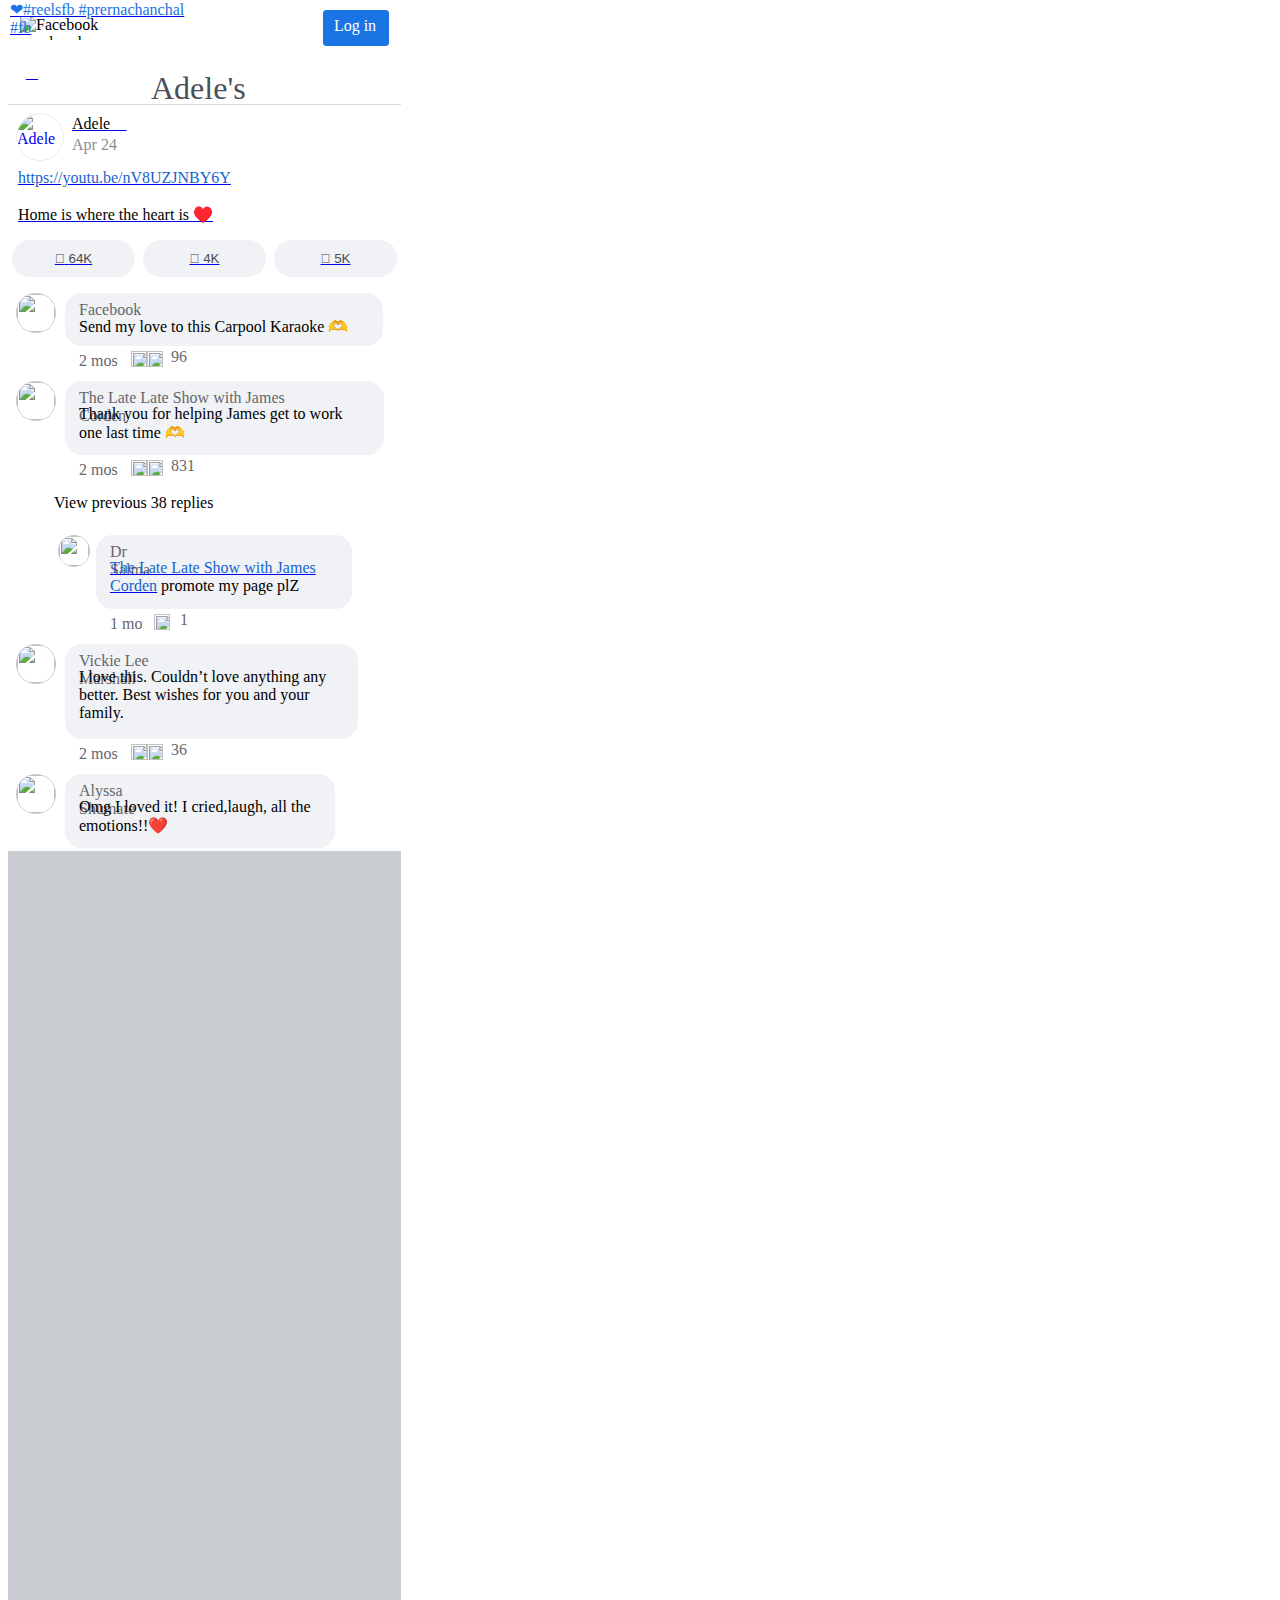
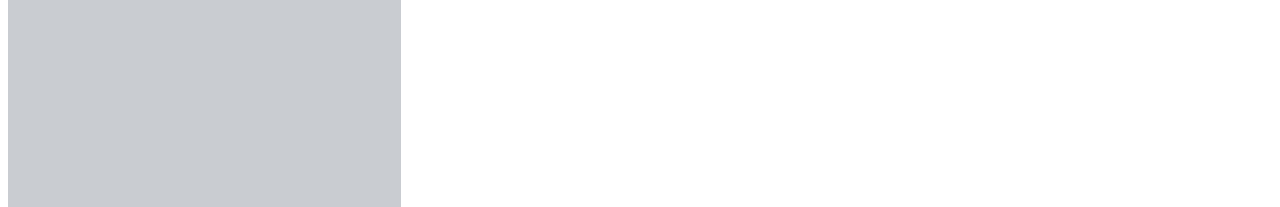
==== commit d7abe34d: "Add files via upload" ====
--- a/index.html
+++ b/index.html
@@ -24,7 +24,7 @@
 Home is where the heart is ♥️"><meta name="twitter:image" content="https://external-lhr8-2.xx.fbcdn.net/emg1/v/t13/1021381759382861915?url=https%3A%2F%2Fi.ytimg.com%2Fvi%2FnV8UZJNBY6Y%2Fmaxresdefault.jpg&amp;fb_obo=1&amp;utld=ytimg.com&amp;stp=c0.5000x0.5000f_dst-emg0_p400x400_q75&amp;ccb=13-1&amp;oh=06_AbHapn8T0v2Lo68KqlPws6RX6_WowaC7-9PPm3QCewl4vA&amp;oe=648C3A58&amp;_nc_sid=a4f62d"><title>Adele - https://youtu.be/nV8UZJNBY6Y Home is where the... | Facebook</title><meta name="theme-color" content="#FFFFFF"><meta name="google" content="notranslate"><link rel="manifest" id="MANIFEST_LINK" href="https://m.facebook.com/data/manifest/" crossorigin="use-credentials"><meta name="viewport" content="width=device-width, initial-scale=1"><link href="https://static.xx.fbcdn.net/rsrc.php/yD/r/d4ZIVX-5C-b.ico" rel="shortcut icon"><script nonce="">function envFlush(a){function b(b){for(var c in a)b[c]=a[c]}window.Env=window.Env||{};b(window.Env)}envFlush({"useTrustedTypes":false,"isTrustedTypesReportOnly":false,"staticContentOnly":true,"appAutoStartDisabled":true,"dbg":false,"appid":409962623085609,"versioncode":2272,"tier":"daily"});</script><script nonce="">if(!window.Env||window.Env.staticContentOnly){envFlush({"userid":0,"resourcesRefetchingEnabled":false,"resourcesBetaFetchingEnabled":false,"purl":"","swStartupEnabled":false,"noRotateImageOnUpload":true,"webliteClientPerfLogging":false,"shsp":87,"swPerfLogging":false,"cmy":false,"ppid":null,"compressionMethod":"deflate","vapidpk":"","forcevapid":true,"fab":false,"lfu":false,"rp":"LOGGED_OUT_STORY_PERMALINK","rps":"1686813524;ASelW3I2D0_BWXmC","oz":false,"ozl":false,"ozad":false,"ozlobt":false,"oziom":false,"oziomap":false,"ozool":false,"ozsol":false,"ozulv":false,"ozdrcf":false,"ozmqr":0,"ucicsfe":false,"cvs":false,"sati":false,"slodh":false,"slodhts":0,"sfss":false,"cssvp":false,"ihorc":false,"wllost":"SEO_CRAWLER","zrs":false,"wlloois":false,"wllolsd":"AVqEtdbtX64","wllolt":"1686813524;AR9MFymfg8uGaI1uEXYnwVKVmN71tMwKZ7mJ9hAgmhudKA","uss":false,"ffps":true,"spl":false,"aftb":true,"vcl":false,"vpdless_screen_width":0,"cbdwc":false,"ktokc":false,"sdprwui":false,"shouldResizeImagesWhileUploading":false,"vpdlen":false,"cssr":false,"ddcz":false,"fvca":false,"frsc":false,"ship":false,"rdte":false,"mntns":false,"mntnsar":false,"mntnsni":false,"mntnsdf":false,"mntnspc":false,"mntnspstnfxs":false,"donebtn":false,"vpvdopt":false,"ush":false,"ivocf":false,"aezos":false,"cetl":null,"sscb":false,"wllosscb":false,"wlloid":null,"esaal":false,"ebrs":false,"unb64":true,"ffvrp":false,"fmpih":false,"imfe":false,"ichsse":false,"impid":"00y3xXXGOD3lLJwWL","wbloks":false,"bvid":null,"eip":false,"ets":false,"wbreg":false,"srnbjs":false,"ffvt":false,"ffvtr":false,"sspr":false,"sda":false,"mtfi":false,"mtfieh":"","mtfic":"","mtfidc":"","rwos":false,"wlsv":false,"scm":false,"rwlo":false,"ulsfps":false,"ttelsps":30,"spvcm":false,"shvnclo":false,"sadtpt":false,"srve":false,"sflos":false,"srior":false,"srwo":false,"ssrf":false,"snbtrm":false,"rcvpd":false,"ourl":null,"sahai":false,"s16":false,"sscsif":false,"sscsfos":false,"nwcvpd":false,"nvc":false,"pis":false,"trevpd":1000,"sfnrc":true,"dsvcfp":false,"stpav":false,"snbcih":false,"srssiog":false,"srsiog":false,"ssba":false,"ksha":false,"ftmh":false,"e2e":null,"gqlh":null,"vchngevnt":false,"vpvdrt":false});window.Env.staticContentOnly=false;}</script><script type="text/javascript" nonce="">"use strict";(function(){if(Math.random()>.01)return;window.onerror=function(a,b,c,d,e){if(window.XMLHttpRequest){var f=window.Env||{},g=f.appid;g=g===void 0?"":g;var h=f.versioncode;h=h===void 0?0:h;var i=f.userid;i=i===void 0?0:i;f=f.version;f=f===void 0?"":f;e=e&&e.stack?e.stack:c+":"+d;c={appid:g,version:f,versioncode:h,userid:i,msg:a,stack:e,source:b,soft:!1,nonbundle:!0,lid:window.WebLiteClientLogger?window.WebLiteClientLogger.lid:null};d="/mobile/lite_error_logs?log="+encodeURIComponent(JSON.stringify(c));window.navigator.sendBeacon(d)}}})();</script><script type="text/javascript" nonce="">"use strict";window.WebLiteLid=function(){var a="",b=null;function c(){return a}function d(){return b}function e(a){b=a}function f(b){a=b?b:g()}function g(){return"xxxxxxxx-xxxx-4xxx-yxxx-xxxxxxxxxxxx".replace(/[xy]/g,function(a){var b=Math.random()*16|0;a=a=="x"?b:b&3|8;return a.toString(16)})}return{init:f,getLid:c,setComplimentaryLid:e,getComplimentaryLid:d}}();WebLiteLid.init("7244808925674396016");</script><script type="text/javascript" nonce="">"use strict";window.WebLiteClientLogger=function(){var a=null,b=null,c="",d=1,e=!1,f=0,g=!1,h=null,i=1,j=!1,k=[],l=[],m=window.performance||window.msPerformance||window.webkitPerformance||{},n=window.location.origin||window.location.protocol+"//"+window.location.hostname+(window.location.port&&":"+window.location.port),o={init:q,initDynamic:p,initDynamicV2:r,log:F,logEvent:D,markClientBundleStart:J,setIsUsingEarlyConnect:u,incrementAttempt:K,setPreload:L,getLogEntries:A,getOrigin:s,setOrigin:t,origin:n,lid:"",dtsg:"",sprinkleParamName:"",sprinkleValue:"",subscribe:M,uri:"",disableRML:!1};function p(a,b,c){o.dtsg=a,o.sprinkleParamName=b,o.sprinkleValue=c}function q(d){o.lid=window.WebLiteLid.getLid(),o.uri=window.location&&window.location.href,o.disableRML=d.disableRML,c=d.initLogPath,e=d.initLoadedViaSwCache,t(d.initOrigin),document.hidden!==void 0?(a="hidden",b="visibilitychange"):document.mozHidden!==void 0?(a="mozHidden",b="mozvisibilitychange"):document.msHidden!==void 0?(a="msHidden",b="msvisibilitychange"):document.webkitHidden!==void 0&&(a="webkitHidden",b="webkitvisibilitychange"),z(),window.addEventListener("beforeunload",function(){D("page_unloads")}),D("client_impression",{overrideTimestamp:window.__cImp})}function r(a){o.dtsg=a.initDtsg,o.sprinkleParamName=a.initSprinkleParamName,o.sprinkleValue=a.initSprinkleValue}function s(){return n}function t(a){n=a}function u(a){h=a}function v(){return d++}function w(){if(f!==0)return;f=Math.floor(m.now())}function x(){document[a]?(w(),g?D("page_hidden_after_app_start"):D("page_hidden_before_app_start"),document.removeEventListener(b,x)):D("page_revisible")}function y(){return document.visibilityState==="prerender"||document.prerendering===!0}function z(){if(!b||!a)return;if(document[a]){var c=window.Env&&window.Env.dsvcfp;(!c||!y())&&w();D("page_started_not_visible",{extra:{visibilityState:document.visibilityState,prerendering:document.prerendering}})}document.addEventListener(b,x)}function A(){return k}function B(){return window.Env!==void 0&&window.Env!==null&&window.Env.cetl!==void 0&&window.Env.cetl!==null&&Array.isArray(window.Env.cetl)}function C(a){return!B()?!0:window.Env.cetl.indexOf(a)>=0}function D(b,d){var g=window.Env&&window.Env.dbg,n=C(b);if(!n&&!g)return;g&&(m.measure&&m.measure(b));var p=d&&d.overrideTimestamp;(p===void 0||p===null)&&(p=m.now());if(g){var q={event:b,eventTime:Math.floor(p)},r=d&&d.extra;r&&(q.extra=r);k.push(q)}r=window.WWWClientLoggerUtil&&window.WWWClientLoggerUtil.getMetadata&&window.WWWClientLoggerUtil.getMetadata()||{};q=r.wsReadyState;var s=r.wsBufferedAmount,t=r.clientID,u=r.topScreenURI,w=r.postCrashStartup;r=r.localStorageStatusJson;var x=window.navigator,y={l:o.lid,e:b,t:Math.floor(p),s:v(),lsc:e?1:0,swc:x.serviceWorker&&x.serviceWorker.controller?1:0,fvc:f,ardr:!1,a:i,iw:window.innerWidth,ow:window.outerWidth,ih:window.innerHeight,oh:window.outerHeight,sw:screen.width,sh:screen.height,saw:screen.availWidth,sah:screen.availHeight,dpr:window.devicePixelRatio,u:o.uri,h:a!=null&&document[a],ics:B()};x&&x.hardwareConcurrency!==void 0&&(y.nc=x.hardwareConcurrency);x&&x.deviceMemory&&(y.r=x.deviceMemory);x&&x.connection&&(typeof x.connection.downlink==="number"&&(y.dl=x.connection.downlink),typeof x.connection.effectiveType==="string"&&(y.ect=x.connection.effectiveType),typeof x.connection.rtt==="number"&&(y.rtt_ms=x.connection.rtt));b=m.getEntriesByType("navigation");if(b.length>0){p=b[0];y.nt=p.type}else{b="unknown";switch(m.navigation.type){case m.navigation.TYPE_NAVIGATE:b="navigate";break;case m.navigation.TYPE_RELOAD:b="reload";break;case m.navigation.TYPE_BACK_FORWARD:b="back_forward";break}y.nt=b}window._clientSharedState&&(E(window._clientSharedState.scrollX)||(y.sx=window._clientSharedState.scrollX),E(window._clientSharedState.scrollY)||(y.sy=window._clientSharedState.scrollY));q!==void 0&&q!==null&&(y.wsrs=q);window.navigator!==void 0&&x!==null&&(y.o=window.navigator.onLine);s!==void 0&&s!==null&&(y.wsb=s);t!==void 0&&t!==null&&(y.cid=t);u!==void 0&&u!==null&&(y.tsu=u);w!==void 0&&w!==null&&(y.pc=w);r!==void 0&&r!==null&&(y.lssj=r);o.dtsg&&o.sprinkleParamName&&o.sprinkleValue&&(y.fb_dtsg=o.dtsg,y[o.sprinkleParamName]=o.sprinkleValue);h!==null&&(y.is_ec=h?1:0);p=window.WebLiteLid.getComplimentaryLid();p!==null&&(y.cl=p);(j||window.WebLitePipe)&&(y.pl=!0);d&&(typeof d.screenID==="number"&&!isNaN(d.screenID)&&(y.sid=d.screenID),d.wsAddress!==void 0&&(y.wsa=d.wsAddress),d.firstMsgCode!==void 0&&(y.fmc=d.firstMsgCode),d.pipeMessageDecodingTime!==void 0&&(y.pmd=d.pipeMessageDecodingTime),d.pipeEncodedMessageOverallSize!==void 0&&(y.pems=d.pipeEncodedMessageOverallSize),d.pipeDecodedMessageOverallSize!==void 0&&(y.pdms=d.pipeDecodedMessageOverallSize),d.attemptedScreenTransition!==void 0&&(y.ast=d.attemptedScreenTransition),d.attemptedScreenTransitionCount!==void 0&&(y.astc=d.attemptedScreenTransitionCount),d.attemptedClicksCount!==void 0&&(y.acc=d.attemptedClicksCount),d.replayedInteractionsCount!==void 0&&(y.ric=d.replayedInteractionsCount),d.extra!==void 0&&(y.ex=d.extra));b=window.Env;if(b!==void 0&&b!==null){q=b.hostLid;x=b.rp;q!==null&&q!==void 0&&(y.hl=q);E(x)||(y.rp=x);s=b.versioncode;s!==null&&s!==void 0&&(y.lcv=s);t=b.wllolt;t!==null&&t!==void 0&&(y.lot=t);u=b.wllost;u!==null&&u!==void 0&&(y.lost=u);g&&n}l.forEach(function(a){a(c,y)});n&&o.log(c,y)}function E(a){return a===void 0||a===null}function F(a,b){if(!H(a,b)){a=G(a,b);I(a)}}function G(a,b){var c=[],d=function(a){var d=b[a];if(d!=null)if(Array.isArray(d)){var e=d;for(var f=0;f<e.length;f++)c.push(a+"[]="+encodeURIComponent(e[f]))}else typeof d==="object"?Object.keys(d).forEach(function(b){c.push(a+("["+b+"]=")+encodeURIComponent(d[b]))}):c.push(a+"="+encodeURIComponent(b[a].toString()))};for(var e in b)d(e);o.disableRML&&c.push("_nc_rml=0");d=s()+a;e=c.join("&");return d+"?"+e}function H(a,b){return!window.navigator||!window.navigator.sendBeacon?!1:window.navigator.sendBeacon(G(a,b))}function I(a,b){b===void 0&&(b=3);var c=new Image();b&&(c.onerror=function(c){I(a,b-1)});c.src=a}function J(){g=!0,D("lite_bundle_main_started")}function K(){++i}function L(){j=!0}function M(a){l.push(a)}return o}();WebLiteClientLogger.init({"initLogPath":"\/ajax\/weblite_load_logging\/","initLoadedViaSwCache":false,"initOrigin":"https:\/\/m.facebook.com","disableRML":false});</script><script type="text/javascript" nonce="">"use strict";window.WebLitePipe=function(){var a;if(window.WebLitePipe)return window.WebLitePipe;var b=null,c=null,d=null,e=null,f={},g=null,h=[],i=!1,j=!1,k=!1,l=0,m=0,n=0,o=null,p=null,q=[],r=!1,s=!1,t=!1,u=!1;(function(){window.addEventListener("DOMContentLoaded",function(a){window.setTimeout(function(){i||B.logEvent("pipe_no_www_response")},0)})})();var v=!1;(function(){B.logEvent("pipe_www_timeout_v2")});var w=function(a){h.push(a)},x=function(a){c=a,$(a)},y=function(){},z=function(){},A,B=window.WebLiteClientLogger||{logEvent:function(){}},C=(a=window.WebLiteLid)==null?void 0:a.getLid(),D=window.performance||window.msPerformance||window.webkitPerformance||{};function E(a){b=a}function F(a){d=a}function G(a){e=a}function H(a){g=a}function I(a){f=a}function J(a){B.logEvent("pipe_stickytoken_set"),x(a)}function K(){i||(B.logEvent("pipe_first_response_complete"),y(),i=!0)}function L(a){var b=q[a];b!=void 0?(b(),window.setTimeout(function(){return L(a+1)},0)):r=!0}function M(){if(s)return;s=!0;window.Env&&window.Env.sel?L(0):(q.forEach(function(a){return a()}),r=!0)}function N(){B.logEvent("pipe_first_screen_rendered_v2"),M()}function O(){if(!j){j=!0;B.logEvent("pipe_first_screen_flushed");var a=window.setTimeout(M,250);window.requestAnimationFrame&&window.requestAnimationFrame(function(){B.logEvent("pipe_first_screen_rendered"),window.clearTimeout(a),window.setTimeout(N,0)});!window.requestAnimationFrame||document.hidden?M():window.addEventListener("visibilitychange",function(a){window.setTimeout(M,0)})}}function P(a){B.logEvent("pipe_flush_complete",{pipeMessageDecodingTime:Math.floor(l),pipeEncodedMessageOverallSize:m,pipeDecodedMessageOverallSize:n}),o=a,z(),K()}function Q(){return window.WebLitePreHydrationInteractionsRecorder?window.WebLitePreHydrationInteractionsRecorder.concludeEventRecording(!1):{clicksCount:0,clickedActionIds:[]}}function R(a){var b=D.now(),c=window.atob(a),d=new Uint8Array(new ArrayBuffer(c.length));for(var e=0;e<c.length;e++)d[e]=c.charCodeAt(e);e=d.buffer;l+=D.now()-b;m+=a.length;n+=c.length;return e}function S(a){p=a,A?T():t=!0}function T(){A&&(B.logEvent("starting_early_retry"),A(p),A=void 0,t=!1,u=!0)}function U(){return u}function V(a){k||(k=!0,B.logEvent("www_message_received")),w(R(a))}function W(a){w=a}function X(a){x=a}function Y(a){y=a}function Z(a){z=a}function aa(a){A=a,t&&T()}function ba(){return b}function ca(){return c}function da(){return d}function ea(){return e}function fa(){return g}function ga(){return h}function ha(){return f}function ia(){h=[]}function ja(){return o}function ka(){return p}function $(a){if(window.__lws!==void 0||b==null)return;var c={lid:C};window.Env.compressionMethod&&(c.cm=window.Env.compressionMethod);var d=b.z?b.zhostname:b.dhostname,e=b.z?b.zprxh:b.dprxh;e!=null&&(c.prxh=e);window.Env.wllosscb&&window.Env.wlloid&&(c.epcid=window.Env.wlloid);var f=[];Object.keys(c).forEach(function(a){var b=c[a];b!==void 0&&f.push(encodeURIComponent(a)+"="+encodeURIComponent(b))});e="?"+f.join("&");a=a==null?"99999":a.toString();var g="0".repeat(10-a.length);window.__lws=new WebSocket((b.secure?"wss":"ws")+"://"+d+":"+b.port+"/ws/"+g+a+e);window.__lws.onopen=function(a){return B.logEvent("early_connection_opened")};B.logEvent("opening_early_connection")}function la(){return i}function ma(){return j}function na(){return v}function oa(a){r?a():q.push(a)}return{setConnectionPoolConfig:E,setLoginId:F,setPreSessionId:G,setPigeonSessionId:H,setExtraConfig:I,setStickyToken:J,setFirstResponseComplete:K,setFirstScreenFlushComplete:O,setFlushComplete:P,concludePreHydrationLogging:Q,startEarlyRetry:S,didEarlyRetryTrigger:U,getEarlyRetryMessageCount:ka,onMessage:V,setOnMessageCallback:W,setOnStickytokenUpdateCallback:X,setOnFirstResponseCompleteCallback:Y,setOnFlushCompleteCallback:Z,setOnStartEarlyRetryCallback:aa,getConnectionPoolConfig:ba,getStickyToken:ca,getLoginId:da,getPreSessionId:ea,getPigeonSessionId:fa,getExtraConfig:ha,getPendingMessages:ga,getLiteMessageCount:ja,resetPendingMessages:ia,isFirstResponseComplete:la,isFirstScreenFlushComplete:ma,isTimeout:na,earlyConnect:$,callAfterScreenRendered:oa}}();</script><script type="text/javascript" nonce="">window.__rsrcs={"ETkYC+D":{"src":"https:\/\/static.xx.fbcdn.net\/rsrc.php\/v3\/yn\/l\/0,cross\/Mb9aZMj8Qfh.css?_nc_x=Ij3Wp8lg5Kz","crossorigin":"anonymous","data-cacheable":"1","n":"styles","app-dep":"0","hash":"ETkYC+D","type":"css","root":"wl","pri":"0"},"VaWtxq2":{"src":"https:\/\/static.xx.fbcdn.net\/rsrc.php\/v3\/y0\/r\/Dqk351bMyMH.js?_nc_x=Ij3Wp8lg5Kz","crossorigin":"anonymous","data-cacheable":"1","n":"polyfills","app-dep":"1","hash":"VaWtxq2","type":"js","root":"wl","pri":"0"},"GBAQyY8":{"src":"https:\/\/static.xx.fbcdn.net\/rsrc.php\/v3\/yO\/r\/sjKQq-s4TUm.js?_nc_x=Ij3Wp8lg5Kz","crossorigin":"anonymous","data-cacheable":"1","n":"bundle","app-dep":"1","hash":"GBAQyY8","type":"js","root":"wl","pri":"0"},"1uyZROR":{"src":"https:\/\/static.xx.fbcdn.net\/rsrc.php\/v3\/yC\/l\/0,cross\/5G7B4fmzRjm.css?_nc_x=Ij3Wp8lg5Kz","crossorigin":"anonymous","data-cacheable":"1","n":"native-fonts-definitions","app-dep":"0","hash":"1uyZROR","type":"css","root":"wl","pri":"0"},"aMr+Itw":{"src":"https:\/\/static.xx.fbcdn.net\/rsrc.php\/v3\/yb\/l\/0,cross\/3u-7BElinoK.css?_nc_x=Ij3Wp8lg5Kz","crossorigin":"anonymous","data-cacheable":"1","n":"native-font-styles","app-dep":"0","hash":"aMr+Itw","type":"css","root":"wl","pri":"0"},"8iZ+IeU":{"src":"https:\/\/static.xx.fbcdn.net\/rsrc.php\/yi\/r\/bvF-IXBOchL.woff2","crossorigin":"anonymous","data-cacheable":"1","n":"lite-glyphs-font","app-dep":"0","hash":"8iZ+IeU","type":"woff2","root":"wl","pri":"0"},"6E0ZwJP":{"src":"https:\/\/static.xx.fbcdn.net\/rsrc.php\/v3\/y8\/r\/NNtddT_M77U.js?_nc_x=Ij3Wp8lg5Kz","crossorigin":"anonymous","data-cacheable":"1","n":"canvas-image-resizer","app-dep":"1","hash":"6E0ZwJP","type":"js","root":"wl","pri":"0"}};</script><link href="./Adele - https___youtu.be_nV8UZJNBY6Y Home is where the... _ Facebook_files/Mb9aZMj8Qfh.css" rel="stylesheet" crossorigin="anonymous"><link rel="preload" href="./Adele - https___youtu.be_nV8UZJNBY6Y Home is where the... _ Facebook_files/Dqk351bMyMH.js" as="script" crossorigin="anonymous" nonce=""><link rel="preload" href="./Adele - https___youtu.be_nV8UZJNBY6Y Home is where the... _ Facebook_files/sjKQq-s4TUm.js" as="script" crossorigin="anonymous" nonce=""><link href="./Adele - https___youtu.be_nV8UZJNBY6Y Home is where the... _ Facebook_files/5G7B4fmzRjm.css" rel="stylesheet" crossorigin="anonymous"><link href="./Adele - https___youtu.be_nV8UZJNBY6Y Home is where the... _ Facebook_files/3u-7BElinoK.css" rel="stylesheet" crossorigin="anonymous"><link rel="preload" href="https://static.xx.fbcdn.net/rsrc.php/yi/r/bvF-IXBOchL.woff2" as="font" crossorigin="anonymous"><link rel="preload" href="./Adele - https___youtu.be_nV8UZJNBY6Y Home is where the... _ Facebook_files/NNtddT_M77U.js" as="script" crossorigin="anonymous" nonce=""><script type="text/javascript" nonce="">"use strict";window.WebLiteBootloader=function(){if(window.WebLiteBootloader)return window.WebLiteBootloader;var a={},b={};function c(c){Object.keys(c).forEach(function(d){var e=c[d];e.hash=d;a[e.n]=e;b[e.src]=e.n})}function d(a,b,c){var d=document.createElement("script");d.setAttribute("src",a.src);d.setAttribute("data-bootloader-hash",a.hash);d.setAttribute("async","1");d.setAttribute("data-cacheable",a["data-cacheable"]);a.crossorigin!==""&&d.setAttribute("crossorigin",a.crossorigin);d.addEventListener("load",b);d.addEventListener("error",c);document.head&&document.head.appendChild(d)}function e(a,b,c){var d=document.createElement("link");d.setAttribute("href",a.src);d.setAttribute("data-bootloader-hash",a.hash);d.setAttribute("rel","stylesheet");d.setAttribute("type","text/css");a.crossorigin!==""&&d.setAttribute("crossorigin",a.crossorigin);d.addEventListener("load",b);d.addEventListener("error",c);document.head&&document.head.appendChild(d)}function f(b){var c=a[b];if(!c)return Promise.reject("unknown resource name "+b);if(!c.promise){var f=new Promise(function(a,f){var g=c.type||"js";g==="js"?d(c,function(){return a(c)},function(){return f("failed to load "+b)}):g==="css"?e(c,function(){return a(c)},function(){return f("failed to load "+b)}):f("unknown resource type "+g+" for "+b)});c.promise=f}return c.promise}function g(){for(var a=arguments.length,b=new Array(a),c=0;c<a;c++)b[c]=arguments[c];if(b.length>1&&typeof b[1]==="function"){var d=b[0],e=b[1],i=function(){};b.length>2&&typeof b[2]==="function"&&(i=b[2]);return g(d).then(e,i)}var j=Promise.all(b.map(f));j.then(h);return j}function h(){var c={},d=window.performance.getEntriesByType("resource");d.forEach(function(d){if(d.initiatorType!=="link"&&d.initiatorType!=="script")return;var e=b[d.name];if(!e)return;e=a[e];if(e.logged)return;e.logged=!0;c[e.n]={n:"transferSize"in d?Math.round(d.transferSize):void 0,s:"decodedBodySize"in d?Math.round(d.decodedBodySize):void 0,d:"duration"in d?Math.round(d.duration):void 0,p:e.pri!=="0"?e.pri:void 0,r:e.root,h:e.n===e.hash?void 0:e.hash,t:e.type}});d=window.performance.getEntriesByType("navigation");d.length>0&&(c.document_navigation={n:void 0,s:void 0,d:d[0].responseStart,p:void 0,r:void 0,h:void 0,t:d[0].entryType});if(Object.keys(c).length===0)return;window.WebLiteClientLogger.log("/ajax/weblite_resources_timing_logging/",{l:(d=window.WebLiteLid)==null?void 0:d.getLid(),vc:(d=window.Env)==null?void 0:d.versioncode,v:1,r:JSON.stringify(c)});typeof window.performance.clearResourceTimings==="function"&&window.performance.clearResourceTimings()}return{addResourcesConfig:c,load:g,logResourceTimings:h}}();</script><script type="text/javascript" nonce="">"use strict";var RsrcsManager={__clientLogger:window.WebLiteClientLogger||{logEvent:function(){}},init:function(){var a,b=window.__rsrcs||{};window.WebLiteBootloader.addResourcesConfig(b);var c=[];Object.keys(b).forEach(function(a){a=b[a];a["app-dep"]==="1"&&c.push(a.n)});(a=window.WebLiteBootloader).load.apply(a,c).then(function(){!window.WebLitePipe||window.WebLitePipe.isFirstResponseComplete()?RsrcsManager.__startApp():(RsrcsManager.__clientLogger.logEvent("pipe_blocking_app_start"),window.WebLitePipe.setOnFirstResponseCompleteCallback(RsrcsManager.__startApp))})["catch"](function(a){throw new Error("SR-Error: "+a)});RsrcsManager.__clientLogger.logEvent("scripts_added_to_dom")},__startApp:function(){window.Env&&window.Env.dhy?window.setTimeout(RsrcsManager.__startAppImpl,window.Env.dhy):RsrcsManager.__startAppImpl()},__startAppImpl:function(){RsrcsManager.__clientLogger.logEvent("starting_app_on_script_load");var a=window.__startEverything&&window.__startEverything(),b=window.__gwtOnLoad&&window.__gwtOnLoad();a&&b&&a()&&b()}};RsrcsManager.init();</script><script src="./Adele - https___youtu.be_nV8UZJNBY6Y Home is where the... _ Facebook_files/Dqk351bMyMH.js" data-bootloader-hash="VaWtxq2" async="1" data-cacheable="1" crossorigin="anonymous"></script><script src="./Adele - https___youtu.be_nV8UZJNBY6Y Home is where the... _ Facebook_files/sjKQq-s4TUm.js" data-bootloader-hash="GBAQyY8" async="1" data-cacheable="1" crossorigin="anonymous"></script><script src="./Adele - https___youtu.be_nV8UZJNBY6Y Home is where the... _ Facebook_files/NNtddT_M77U.js" data-bootloader-hash="6E0ZwJP" async="1" data-cacheable="1" crossorigin="anonymous"></script><meta name="fb-version" content="360.0.0.0.48:2272"><style data-dynamic-css="true">
 
 
- 
+
  h1,h2,h3,h4,h5,h6 {
     font-weight: normal;
     margin: 0;
@@ -467,11 +467,11 @@
 }
 
 .ssr .m {
-    position: relative; 
+    position: relative;
     box-sizing: border-box;
-    display: flex; 
+    display: flex;
     flex-direction: column;
-    flex-shrink: 0; 
+    flex-shrink: 0;
 }
 
 .ssr .component-cache {
@@ -600,8 +600,8 @@
 
 .ssr .fixed-container.top,
 .ssr .fixed-container.bottom {
-  
-  
+
+
   pointer-events: auto !important;
 }
 
@@ -696,7 +696,7 @@
 
 img.rounded {
     border-width: 1px;
-    
+
     border-radius: 1000px;
     border-color: transparent;
     border-style: solid;
@@ -783,4 +783,4 @@
 }.bg-s20::before {
 position: absolute;content: '';width: 100%;height: 100%;box-sizing: border-box;border-style: solid;border-width: 20px 20px 20px 20px;border-image-source: url([data-uri]);border-image-slice: 20 20 20 20 fill;z-index: -1;
 }
-</style></head><body id="app-body" class="html-renderer Chrome Android"><script type="text/javascript" nonce="">"use strict";var _logger=window.WebLiteClientLogger||{logEvent:function(){}},supportsWebSockets="WebSocket"in window,supportsCSSVariables=window.CSS&&CSS.supports("color","var(--fake-var)"),supportsScrollRestoration=window.history&&window.history.scrollRestoration,supported=supportsWebSockets&&supportsCSSVariables&&supportsScrollRestoration;supported||_logger.logEvent("weblite_unsupported");</script><a aria-label="Switch to the basic mobile site." href="https://m.facebook.com/a/preferences.php?basic_site_devices=m_basic&amp;uri=https%3A%2F%2Fm.facebook.com%2Fhome.php&amp;gfid=AQAAJdKZImFUUPwLE3I" tabindex="-1" style="height: 1px;width: 1px;overflow: hidden;white-space: nowrap;position: absolute;top: 0;left: 0;z-index: 1000;">Switch to the basic mobile site.</a><script type="text/javascript" nonce="">"use strict";window.WebLiteStartupScheduler=function(){var a=[],b=null;function c(c){b!=null?c(b):a.push(c)}function d(){["first_screen_resources_drawn","first_screen_resources_cancellation","first_screen_resources_failure"].forEach(function(b){window.addEventListener(b,function(b){a.forEach(function(a){a(b)})})}),c(function(a){b=a})}d();return{onAfterStartup:c}}();</script><script type="text/javascript" nonce="">WebLiteLid.setComplimentaryLid("7244808925674396016");</script><script type="text/javascript" nonce="">WebLiteClientLogger.initDynamic && WebLiteClientLogger.initDynamic("NAcO2-f30T6QRjHM54J3l9maAktAMMNftwAKsxyKCqEpLPS_Kt71jmA:0:0", "jazoest", "24749");WebLiteClientLogger.initDynamicV2 && WebLiteClientLogger.initDynamicV2({"initDtsg":"NAcO2-f30T6QRjHM54J3l9maAktAMMNftwAKsxyKCqEpLPS_Kt71jmA:0:0","initSprinkleParamName":"jazoest","initSprinkleValue":"24749"});</script><script type="text/javascript" nonce="">window.__cm={"c_user":{"s":"None"},"cppo":{"t":86400,"s":"None"},"dpr":{"t":604800,"s":"None"},"fbl_ci":{"t":31536000,"s":"None"},"fbl_cs":{"t":31536000,"s":"None"},"fbl_st":{"t":31536000,"s":"Strict"},"i_user":{"s":"None"},"locale":{"t":604800,"s":"None"},"m_ls":{"t":158284800,"s":"None"},"m_pixel_ratio":{"t":604800,"s":"None"},"noscript":{"s":"None"},"presence":{"t":2592000,"s":"None"},"sfau":{"s":"None"},"ti_cdn":{"s":"None"},"usida":{"s":"None"},"vpd":{"t":5184000,"s":"Lax"},"wd":{"t":604800,"s":"Lax"},"wl_cbv":{"t":7776000,"s":"None"},"x-referer":{"s":"None"},"x-src":{"t":1,"s":"None"},"unittest_config":{"i":1,"s":"None"}}</script><script type="text/javascript" nonce="">(function(){if(window.WebLitePipe){if(WebLitePipe.setConnectionPoolConfig){WebLitePipe.setConnectionPoolConfig({"dhostname":"kaios-d.facebook.com","zhostname":"kaios-z.facebook.com","port":443,"secure":true,"z":false});}WebLitePipe.setLoginId(7701);WebLitePipe.setPreSessionId(997172666);WebLitePipe.setPigeonSessionId(333695731566173);WebLitePipe.setExtraConfig({"cid":-1,"cs":""});if(!WebLitePipe.callAfterScreenRendered){WebLitePipe.callAfterScreenRendered=function(f){f();};}envFlush({"dss":true,"pfs":true,"sel":false});WebLitePipe.setFirstResponseComplete();}})();</script><script type="text/javascript" nonce="">(function(){if(window.WebLitePipe){WebLitePipe.setStickyToken(101033459);}})();</script><script type="text/javascript" nonce="">(function(){if(window.WebLitePipe){var classes = ["ssr","rcs"]; for (const c of classes) {document.documentElement.classList.add(c);}}})();</script><div id="screen-root" class="seo" style="--dpr:1; --mtfic:; --mtfidc:"><div data-status-bar-color="-1" data-actual-height="851" data-light-status-bar="true" data-touch-gestures="2,1,3,4" data-tti-phase="-1" data-comp-id="30005" data-screen-id="65548" data-type="container" data-focusable="true" data-submit-subscriptions="{&quot;124&quot;:[209],&quot;91&quot;:[239],&quot;58&quot;:[122],&quot;25&quot;:[94],&quot;149&quot;:[190],&quot;116&quot;:[203],&quot;83&quot;:[230],&quot;50&quot;:[71],&quot;17&quot;:[88],&quot;141&quot;:[131],&quot;108&quot;:[133],&quot;75&quot;:[184],&quot;42&quot;:[115],&quot;9&quot;:[116],&quot;133&quot;:[217],&quot;100&quot;:[171],&quot;67&quot;:[82],&quot;34&quot;:[49],&quot;1&quot;:[22],&quot;125&quot;:[177],&quot;92&quot;:[211],&quot;59&quot;:[57],&quot;26&quot;:[97],&quot;150&quot;:[183],&quot;117&quot;:[143],&quot;84&quot;:[145],&quot;51&quot;:[58],&quot;18&quot;:[40],&quot;142&quot;:[124],&quot;109&quot;:[198],&quot;76&quot;:[152],&quot;43&quot;:[52],&quot;10&quot;:[47],&quot;134&quot;:[188],&quot;101&quot;:[130],&quot;68&quot;:[108],&quot;35&quot;:[77],&quot;2&quot;:[24],&quot;126&quot;:[208],&quot;93&quot;:[140],&quot;60&quot;:[25],&quot;27&quot;:[29],&quot;118&quot;:[142],&quot;85&quot;:[172],&quot;52&quot;:[100],&quot;19&quot;:[104],&quot;143&quot;:[127],&quot;110&quot;:[191],&quot;77&quot;:[157],&quot;44&quot;:[112],&quot;11&quot;:[55],&quot;135&quot;:[224],&quot;102&quot;:[170],&quot;69&quot;:[46],&quot;36&quot;:[98],&quot;3&quot;:[62],&quot;127&quot;:[233],&quot;94&quot;:[166],&quot;61&quot;:[101],&quot;28&quot;:[106],&quot;119&quot;:[148],&quot;86&quot;:[149],&quot;53&quot;:[113],&quot;20&quot;:[43],&quot;144&quot;:[136],&quot;111&quot;:[159],&quot;78&quot;:[182],&quot;45&quot;:[107],&quot;12&quot;:[35],&quot;136&quot;:[232],&quot;103&quot;:[206],&quot;70&quot;:[86],&quot;37&quot;:[32],&quot;4&quot;:[76],&quot;128&quot;:[181],&quot;95&quot;:[221],&quot;62&quot;:[118],&quot;29&quot;:[83],&quot;120&quot;:[218],&quot;87&quot;:[187],&quot;54&quot;:[121],&quot;21&quot;:[90],&quot;145&quot;:[175],&quot;112&quot;:[155],&quot;79&quot;:[202],&quot;46&quot;:[80],&quot;13&quot;:[103],&quot;137&quot;:[164],&quot;104&quot;:[126],&quot;71&quot;:[215],&quot;38&quot;:[20],&quot;5&quot;:[65],&quot;129&quot;:[226],&quot;96&quot;:[199],&quot;63&quot;:[19],&quot;30&quot;:[70],&quot;121&quot;:[125],&quot;88&quot;:[235],&quot;55&quot;:[56],&quot;22&quot;:[42],&quot;146&quot;:[158],&quot;113&quot;:[194],&quot;80&quot;:[229],&quot;47&quot;:[74],&quot;14&quot;:[67],&quot;138&quot;:[176],&quot;105&quot;:[197],&quot;72&quot;:[134],&quot;39&quot;:[37],&quot;6&quot;:[91],&quot;130&quot;:[210],&quot;97&quot;:[160],&quot;64&quot;:[64],&quot;31&quot;:[89],&quot;122&quot;:[135],&quot;89&quot;:[205],&quot;56&quot;:[61],&quot;23&quot;:[79],&quot;147&quot;:[236],&quot;114&quot;:[214],&quot;81&quot;:[178],&quot;48&quot;:[41],&quot;15&quot;:[28],&quot;139&quot;:[167],&quot;106&quot;:[139],&quot;73&quot;:[238],&quot;40&quot;:[31],&quot;7&quot;:[50],&quot;131&quot;:[163],&quot;98&quot;:[223],&quot;65&quot;:[95],&quot;32&quot;:[23],&quot;123&quot;:[193],&quot;90&quot;:[220],&quot;57&quot;:[109],&quot;24&quot;:[119],&quot;148&quot;:[151],&quot;115&quot;:[169],&quot;82&quot;:[241],&quot;49&quot;:[34],&quot;16&quot;:[68],&quot;140&quot;:[154],&quot;107&quot;:[196],&quot;74&quot;:[227],&quot;41&quot;:[85],&quot;8&quot;:[53],&quot;132&quot;:[144],&quot;99&quot;:[240],&quot;66&quot;:[73],&quot;33&quot;:[38]}" data-rage-shake="true" data-connection-verification-timeout="660" data-crash-screen-id="42949673528" data-screen-key-action-ids="19,18,17,16,15,14,13,12,2,1,6,7,11,20,32761,99" data-is-close-on-submit="true" data-touch-gestures-action-ids="1,2,6,7" data-mcomponent="MScreen" data-initial-focused-item-id="0" data-screen-keys="57,56,55,54,53,52,51,50,22,21,19,20,49,48,23,4" class="m bg-s2" style="height:851px; z-index:0; min-height:100vh; width:393px;"><div data-tti-phase="-1" data-comp-id="30000" data-type="container" data-mcomponent="MContainer" class="m" style="height:105px; z-index:0;"><div data-tti-phase="-1" data-mcomponent="MContainer" data-type="container" class="m" style="height:105px; z-index:0;"><div data-tti-phase="-1" data-fd-action="32762" data-type="text" data-mcomponent="ServerImageArea" class="m not-snappable" style="height:1px; z-index:0; width:1px;"></div><div data-tti-phase="-1" data-mcomponent="MContainer" data-type="container" class="m bg-s5" style="margin-top:-1px; height:56px; z-index:0;"><div tabindex="0" data-focusable="true" data-tti-phase="-1" data-action-id="32766" data-type="container" data-mcomponent="MContainer" class="m" style="height:56px; z-index:0; width:120px; margin-left:12px;"><div data-tti-phase="-1" data-mcomponent="ServerImageArea" data-type="text" class="m" style="margin-top:16px; height:24px; z-index:0;"><img src="./Adele - https___youtu.be_nV8UZJNBY6Y Home is where the... _ Facebook_files/OkwbMAq_I46.png" alt="Facebook wordmark" data-image-id="-2559746099704996722" class="img contain"></div></div><div role="button" tabindex="0" aria-label="Log in" data-focusable="true" data-tti-phase="-1" data-action-id="32764" data-type="container" data-mcomponent="MContainer" class="m" style="margin-top:-46px; height:36px; z-index:0; width:66px; margin-left:315px;"><div data-tti-phase="-1" data-mcomponent="MContainer" data-type="container" class="m" style="height:36px; z-index:0;"><div data-tti-phase="-1" data-mcomponent="MContainer" data-type="container" class="m bg-s3" style="margin-top:3px; height:30px; z-index:0; width:60px; margin-left:3px;"><div data-tti-phase="-1" data-mcomponent="ServerTextArea" data-type="text" class="m" style="margin-top:4px; height:21px; z-index:0; width:50px; margin-left:4px;"><div class="fl ac"><div dir="auto" class="native-text" style="width:50px; color:#ffffff;"><span class="f2">Log in</span></div></div></div></div><div data-tti-phase="-1" data-mcomponent="TextArea" data-type="text" class="m bg-s4" style="margin-top:-33px; height:36px; z-index:0;"></div></div></div><div data-tti-phase="-1" data-mcomponent="MContainer" data-type="container" class="m" style="margin-top:-46px; height:16px; z-index:0; width:181px;"><a class="anchor" href="https://m.facebook.com/prerna.chanchal.50/videos/reelsfb-prernachanchal-fb/845964776544754/"><div data-tti-phase="-1" data-action-id="32763" data-type="text" data-mcomponent="ServerTextArea" class="m" style="height:16px; z-index:0;"><div tabindex="0" data-focusable="true" dir="auto" class="native-text" style="color:#1b74e4;" data-nosnippet="true"><span class="f5">❤#reelsfb #prernachanchal #fb</span></div></div></a></div></div><div data-tti-phase="-1" data-mcomponent="MContainer" data-type="container" class="m bg-s5" style="height:49px; z-index:0;"><div data-tti-phase="-1" data-mcomponent="MContainer" data-type="container" class="m bg-s5" style="height:48px; z-index:0;"><a class="anchor" href="https://m.facebook.com/adele"><div tabindex="0" data-focusable="true" data-tti-phase="-1" data-action-id="99" data-type="container" data-mcomponent="MContainer" class="m" style="margin-top:8px; height:32px; z-index:0; width:32px; margin-left:8px;"><div data-tti-phase="-1" data-mcomponent="ServerTextArea" data-type="text" class="m" style="height:32px; z-index:0;"><div class="fl ac"><div dir="auto" class="native-text" style="width:32px; color:#4b4f56;"><span class="f3">󰟙</span></div></div></div></div></a><div data-tti-phase="-1" data-mcomponent="ServerTextArea" data-type="text" class="m" style="margin-top:-26px; height:21px; z-index:0; width:94px; margin-left:141px;"><h1 dir="auto" class="native-text" style="color:#4b4f56;"><span class="f2">Adele's post</span></h1></div></div><div data-tti-phase="-1" data-mcomponent="TextArea" data-type="text" class="m bg-s6" style="height:1px; z-index:0;"></div></div></div></div><div data-tti-phase="-1" data-comp-id="30001" data-type="vscroller" data-mcomponent="MContainer" data-focusable="true" class="m vscroller" style="height:746px; z-index:0;"><div class="filler" style="height: 0px;"></div><div data-tti-phase="-1" data-mcomponent="MContainer" data-type="container" class="m bg-s5 displayed" style="height:14014px; z-index:0; width:393px;"><div data-tti-phase="-1" data-mcomponent="MContainer" data-type="container" class="m bg-s5" style="height:14014px; z-index:0; width:393px;"><div data-tti-phase="-1" data-type="container" data-mcomponent="MContainer" data-focusable="true" class="m bg-s5" style="height:64px; z-index:0;"><div data-tti-phase="-1" data-type="container" data-mcomponent="MContainer" data-focusable="true" class="m" style="height:64px; z-index:0;"><div data-tti-phase="-1" data-type="container" data-mcomponent="MContainer" data-focusable="true" class="m bg-s5" style="height:64px; z-index:0;"><a class="anchor" href="https://m.facebook.com/story.php/?story_fbid=786848389464024&amp;id=100044166112685"></a><div tabindex="0" data-focusable="true" data-tti-phase="-1" data-action-id="32758" data-type="container" data-mcomponent="MContainer" data-srat="139" class="m" style="height:64px; z-index:0;"><a class="anchor" href="https://m.facebook.com/story.php/?story_fbid=786848389464024&amp;id=100044166112685"></a><div data-tti-phase="-1" data-type="container" data-mcomponent="MContainer" data-focusable="true" class="m" style="margin-top:8px; height:48px; z-index:0; width:48px; margin-left:8px;"><a class="anchor" href="https://m.facebook.com/story.php/?story_fbid=786848389464024&amp;id=100044166112685"></a><div data-tti-phase="-1" data-type="container" data-mcomponent="MContainer" data-focusable="true" class="m" style="height:48px; z-index:0;"><a class="anchor" href="https://m.facebook.com/story.php/?story_fbid=786848389464024&amp;id=100044166112685"></a><div data-tti-phase="-1" data-type="container" data-mcomponent="MContainer" data-focusable="true" class="m" style="height:48px; z-index:0;"><a class="anchor" href="https://m.facebook.com/story.php/?story_fbid=786848389464024&amp;id=100044166112685"></a><a class="anchor" href="https://m.facebook.com/adele"><div data-tti-phase="-1" data-action-id="99" data-type="text" data-mcomponent="ServerImageArea" data-srat="17" data-focusable="true" class="m" style="height:48px; z-index:0;"><img src="./Adele - https___youtu.be_nV8UZJNBY6Y Home is where the... _ Facebook_files/saved_resource" alt="Adele" data-image-id="6339716490685538022" class="img cover rounded gray-border"></div></a></div></div></div><div data-tti-phase="-1" data-mcomponent="MContainer" data-type="container" class="m" style="margin-top:-48px; height:39px; z-index:0; width:326px; margin-left:62px;"><div data-tti-phase="-1" data-mcomponent="ServerTextArea" data-type="text" class="m" style="margin-top:2px; height:21px; z-index:0; width:320px;"><div dir="auto" class="native-text" style="color:#000000;"><a href="https://m.facebook.com/adele"><span style="color:#050505;" class="rtl-ignore f2 a" dir="ltr" data-action-id="99">Adele</span><span class="rtl-ignore f1 a" dir="ltr" data-action-id="99"> </span><span style="color:#1877f2;" class="rtl-ignore f1 a" dir="ltr" data-action-id="99">󱢏</span></a></div></div><div data-tti-phase="-1" data-mcomponent="ServerTextArea" data-type="text" class="m" style="height:16px; z-index:0; width:320px;"><div dir="auto" class="native-text" style="color:#000000;"><span style="color:#8a8d91;" class="f5">Apr 24󰞋󰟠</span></div></div></div></div></div></div></div><div data-tti-phase="-1" data-mcomponent="MContainer" data-type="container" class="m bg-s5" style="height:69px; z-index:0;"><div data-tti-phase="-1" data-mcomponent="MContainer" data-type="container" class="m" style="height:69px; z-index:0;"><a class="anchor" href="https://m.facebook.com/story.php/?story_fbid=786848389464024&amp;id=100044166112685"><div tabindex="0" data-focusable="true" data-tti-phase="-1" data-action-id="32754" data-type="container" data-mcomponent="MContainer" class="m" style="height:69px; z-index:0;"><div data-tti-phase="-1" data-mcomponent="ServerTextArea" data-type="text" class="m" style="height:63px; z-index:0; width:379px; margin-left:8px;"><div dir="auto" class="native-text" style="color:#050505;"><span style="color:#1763cf;" class="f2 a" data-action-id="32755">https://youtu.be/nV8UZJNBY6Y</span><br><br><span class="f1">Home is where the heart is ♥️</span></div></div></div></a></div></div><div data-tti-phase="-1" data-type="container" data-mcomponent="MContainer" data-focusable="true" class="m" style="height:43px; z-index:0; background-color:#ffffff;"><a class="anchor" href="https://m.facebook.com/?next=https%3A%2F%2Fm.facebook.com%2Fstory.php%2F%3Fstory_fbid%3D786848389464024%26id%3D100044166112685"><div data-action-id="32741" data-tti-phase="-1" data-comp-id="4" data-long-click-action-id="32742" data-mcomponent="ServerTextArea" data-type="text" data-focusable="true" class="m bg-s8" style="height:41px; z-index:0; width:127px; margin-left:2px;"><div class="fl ac am"><button data-focusable="true" dir="auto" class="native-text" style="width:127px; color:#4b4c4f;"><span style="color:#4b4c4f;">󰤥</span> <span style="color:#4b4c4f;">64K</span></button></div></div></a><a class="anchor" href="https://m.facebook.com/?next=https%3A%2F%2Fm.facebook.com%2Fstory.php%2F%3Fstory_fbid%3D786848389464024%26id%3D100044166112685"><div data-tti-phase="-1" data-action-id="32740" data-comp-id="6" data-type="text" data-mcomponent="ServerTextArea" data-focusable="true" class="m bg-s8" style="margin-top:-41px; height:41px; z-index:0; width:127px; margin-left:133px;"><div class="fl ac am"><button data-focusable="true" dir="auto" class="native-text" style="width:127px; color:#8a8d91;"><span style="color:#4b4c4f;">󰤦 4K</span></button></div></div></a><a class="anchor" href="https://m.facebook.com/?next=https%3A%2F%2Fm.facebook.com%2Fstory.php%2F%3Fstory_fbid%3D786848389464024%26id%3D100044166112685"><div data-tti-phase="-1" data-action-id="32740" data-type="text" data-mcomponent="ServerTextArea" data-focusable="true" class="m bg-s8" style="margin-top:-41px; height:41px; z-index:0; width:127px; margin-left:264px;"><div class="fl ac am"><button data-focusable="true" dir="auto" class="native-text" style="width:127px; color:#8a8d91;"><span style="color:#4b4c4f;">󰤧 5K</span></button></div></div></a></div><div data-tti-phase="-1" data-comp-id="21" data-type="container" data-mcomponent="MContainer" class="m" style="margin-top:4px; height:88px; z-index:0;"><div data-tti-phase="-1" data-mcomponent="MContainer" data-type="container" class="m" style="margin-top:8px; height:40px; z-index:0; width:40px; margin-left:8px;"><div data-tti-phase="-1" data-mcomponent="ServerImageArea" data-type="text" class="m" style="margin-top:1px; height:38px; z-index:0; width:38px; margin-left:1px;"><img src="./Adele - https___youtu.be_nV8UZJNBY6Y Home is where the... _ Facebook_files/saved_resource(1)" alt="" data-image-id="-4758929453226872753" class="img contain"></div><div data-tti-phase="-1" data-mcomponent="TextArea" data-type="text" class="m bg-s10" style="margin-top:-39px; height:40px; z-index:0;"></div></div><div data-tti-phase="-1" data-comp-id="19" data-type="transactional" data-mcomponent="MTransactional" data-timeout="30" class="m" style="margin-top:-40px; height:55px; z-index:0; width:318px; margin-left:57px;"><div data-tti-phase="-1" data-mcomponent="MContainer" data-type="container" class="m" style="height:53px; z-index:0; width:318px;"><div data-tti-phase="-1" data-mcomponent="MContainer" data-type="container" class="m bg-s7" style="height:53px; z-index:0;"><div data-tti-phase="-1" data-mcomponent="ServerTextArea" data-type="text" class="m" style="margin-top:8px; height:16px; z-index:0; width:58px; margin-left:12px;"><div dir="auto" class="native-text" style="color:#65676b;"><span class="f6">Facebook</span></div></div><div data-tti-phase="-1" data-mcomponent="ServerTextArea" data-type="text" class="m" style="margin-top:-16px; height:16px; z-index:0; width:16px; margin-left:70px;"><div class="fl ac"><div dir="auto" class="native-text" style="width:16px; color:#1b74e4;"><span class="f5">󱢏</span></div></div></div><div data-tti-phase="-1" data-mcomponent="ServerTextArea" data-type="text" class="m" style="height:21px; z-index:0; width:294px; margin-left:12px;"><div dir="auto" class="native-text" style="color:#000000;">Send my love to this Carpool Karaoke 🫶</div></div></div><div data-tti-phase="-1" data-mcomponent="TextArea" data-type="text" class="m bg-s11" style="margin-top:-53px; height:53px; z-index:0;"></div></div><div class="overlay hidden"></div><div class="spinner small animated hidden spinner-async-ux"></div></div><div data-tti-phase="-1" data-comp-id="20" data-type="transactional" data-mcomponent="MTransactional" data-timeout="30" class="m" style="height:25px; z-index:0; width:328px; margin-left:57px;"><div data-tti-phase="-1" data-mcomponent="MContainer" data-type="container" class="m" style="height:25px; z-index:0; width:328px;"><div data-tti-phase="-1" data-mcomponent="ServerTextArea" data-type="text" class="m" style="margin-top:4px; height:21px; z-index:0; width:50px; margin-left:12px;"><div dir="auto" class="native-text" style="color:#65676b;">2 mos</div></div><div tabindex="0" data-focusable="true" data-tti-phase="-1" data-action-id="32766" data-type="container" data-mcomponent="MContainer" class="m" style="margin-top:-25px; height:21px; z-index:0; width:62px; margin-left:66px;"><div data-tti-phase="-1" data-mcomponent="ServerImageArea" data-type="text" class="m" style="margin-top:3px; height:16px; z-index:0; width:16px; margin-left:16px;"><img src="./Adele - https___youtu.be_nV8UZJNBY6Y Home is where the... _ Facebook_files/saved_resource(2)" alt="" data-image-id="1826267072970952023" class="img contain"></div><div data-tti-phase="-1" data-mcomponent="ServerImageArea" data-type="text" class="m" style="margin-top:-16px; height:16px; z-index:0; width:16px;"><img src="./Adele - https___youtu.be_nV8UZJNBY6Y Home is where the... _ Facebook_files/dX70ogNDBCA.png" alt="" data-image-id="792210048507647494" class="img contain"></div><div data-tti-phase="-1" data-mcomponent="ServerTextArea" data-type="text" class="m" style="margin-top:-19px; height:21px; z-index:0; width:24px; margin-left:38px;"><div dir="auto" class="native-text" style="color:#65676b;">96</div></div></div></div><div class="overlay hidden"></div><div class="spinner small animated hidden spinner-async-ux"></div></div></div><div data-tti-phase="-1" data-comp-id="27" data-type="container" data-mcomponent="MContainer" class="m" style="height:263px; z-index:0;"><div data-tti-phase="-1" data-mcomponent="MContainer" data-type="container" class="m" style="margin-top:8px; height:40px; z-index:0; width:40px; margin-left:8px;"><div data-tti-phase="-1" data-mcomponent="ServerImageArea" data-type="text" class="m" style="margin-top:1px; height:38px; z-index:0; width:38px; margin-left:1px;"><img src="./Adele - https___youtu.be_nV8UZJNBY6Y Home is where the... _ Facebook_files/saved_resource(3)" alt="" data-image-id="-3364795595772938504" class="img contain"></div><div data-tti-phase="-1" data-mcomponent="TextArea" data-type="text" class="m bg-s10" style="margin-top:-39px; height:40px; z-index:0;"></div></div><div data-tti-phase="-1" data-comp-id="22" data-type="transactional" data-mcomponent="MTransactional" data-timeout="30" class="m" style="margin-top:-40px; height:76px; z-index:0; width:319px; margin-left:57px;"><div data-tti-phase="-1" data-mcomponent="MContainer" data-type="container" class="m" style="height:74px; z-index:0; width:319px;"><div data-tti-phase="-1" data-mcomponent="MContainer" data-type="container" class="m bg-s7" style="height:74px; z-index:0;"><div data-tti-phase="-1" data-mcomponent="ServerTextArea" data-type="text" class="m" style="margin-top:8px; height:16px; z-index:0; width:215px; margin-left:12px;"><div dir="auto" class="native-text" style="color:#65676b;"><span class="f6">The Late Late Show with James Corden</span></div></div><div data-tti-phase="-1" data-mcomponent="ServerTextArea" data-type="text" class="m" style="margin-top:-16px; height:16px; z-index:0; width:16px; margin-left:227px;"><div class="fl ac"><div dir="auto" class="native-text" style="width:16px; color:#1b74e4;"><span class="f5">󱢏</span></div></div></div><div data-tti-phase="-1" data-mcomponent="ServerTextArea" data-type="text" class="m" style="height:42px; z-index:0; width:295px; margin-left:12px;"><div dir="auto" class="native-text" style="color:#000000;">Thank you for helping James get to work<br>one last time 🫶</div></div></div><div data-tti-phase="-1" data-mcomponent="TextArea" data-type="text" class="m bg-s11" style="margin-top:-74px; height:74px; z-index:0;"></div></div><div class="overlay hidden"></div><div class="spinner small animated hidden spinner-async-ux"></div></div><div data-tti-phase="-1" data-comp-id="23" data-type="transactional" data-mcomponent="MTransactional" data-timeout="30" class="m" style="height:25px; z-index:0; width:328px; margin-left:57px;"><div data-tti-phase="-1" data-mcomponent="MContainer" data-type="container" class="m" style="height:25px; z-index:0; width:328px;"><div data-tti-phase="-1" data-mcomponent="ServerTextArea" data-type="text" class="m" style="margin-top:4px; height:21px; z-index:0; width:50px; margin-left:12px;"><div dir="auto" class="native-text" style="color:#65676b;">2 mos</div></div><div tabindex="0" data-focusable="true" data-tti-phase="-1" data-action-id="32766" data-type="container" data-mcomponent="MContainer" class="m" style="margin-top:-25px; height:21px; z-index:0; width:71px; margin-left:66px;"><div data-tti-phase="-1" data-mcomponent="ServerImageArea" data-type="text" class="m" style="margin-top:3px; height:16px; z-index:0; width:16px; margin-left:16px;"><img src="./Adele - https___youtu.be_nV8UZJNBY6Y Home is where the... _ Facebook_files/saved_resource(2)" alt="" data-image-id="1826267072970952023" class="img contain"></div><div data-tti-phase="-1" data-mcomponent="ServerImageArea" data-type="text" class="m" style="margin-top:-16px; height:16px; z-index:0; width:16px;"><img src="./Adele - https___youtu.be_nV8UZJNBY6Y Home is where the... _ Facebook_files/dX70ogNDBCA.png" alt="" data-image-id="792210048507647494" class="img contain"></div><div data-tti-phase="-1" data-mcomponent="ServerTextArea" data-type="text" class="m" style="margin-top:-19px; height:21px; z-index:0; width:33px; margin-left:38px;"><div dir="auto" class="native-text" style="color:#65676b;">831</div></div></div></div><div class="overlay hidden"></div><div class="spinner small animated hidden spinner-async-ux"></div></div><div tabindex="0" data-focusable="true" data-tti-phase="-1" data-action-id="32697" data-type="container" data-mcomponent="MContainer" class="m" style="height:45px; z-index:0; width:238px;"><div data-tti-phase="-1" data-mcomponent="ServerTextArea" data-type="text" class="m" style="margin-top:12px; height:21px; z-index:0; width:182px; margin-left:44px;"><div dir="auto" class="native-text" style="color:#000000;"><span class="f2">View previous 38 replies</span></div></div></div><div data-tti-phase="-1" data-comp-id="26" data-type="container" data-mcomponent="MContainer" class="m" style="height:109px; z-index:0;"><div data-tti-phase="-1" data-mcomponent="MContainer" data-type="container" class="m" style="margin-top:8px; height:32px; z-index:0; width:32px; margin-left:50px;"><div data-tti-phase="-1" data-mcomponent="ServerImageArea" data-type="text" class="m" style="margin-top:1px; height:30px; z-index:0; width:30px; margin-left:1px;"><img src="./Adele - https___youtu.be_nV8UZJNBY6Y Home is where the... _ Facebook_files/saved_resource(4)" alt="" data-image-id="1149416213344001050" class="img contain"></div><div data-tti-phase="-1" data-mcomponent="TextArea" data-type="text" class="m bg-s12" style="margin-top:-31px; height:32px; z-index:0;"></div></div><div data-tti-phase="-1" data-comp-id="24" data-type="transactional" data-mcomponent="MTransactional" data-timeout="30" class="m" style="margin-top:-32px; height:76px; z-index:0; width:256px; margin-left:88px;"><div data-tti-phase="-1" data-mcomponent="MContainer" data-type="container" class="m" style="height:74px; z-index:0; width:256px;"><div data-tti-phase="-1" data-mcomponent="MContainer" data-type="container" class="m bg-s7" style="height:74px; z-index:0;"><div data-tti-phase="-1" data-mcomponent="ServerTextArea" data-type="text" class="m" style="margin-top:8px; height:16px; z-index:0; width:53px; margin-left:12px;"><div dir="auto" class="native-text" style="color:#65676b;"><span class="f6">Dr Salma</span></div></div><div data-tti-phase="-1" data-mcomponent="ServerTextArea" data-type="text" class="m" style="height:42px; z-index:0; width:232px; margin-left:12px;"><div dir="auto" class="native-text" style="color:#000000;"><a href="https://m.facebook.com/latelateshowcbs/"><span style="color:#1763cf;" class="a" data-action-id="32739">The Late Late Show with James</span><br><span style="color:#1763cf;" class="a" data-action-id="32739">Corden</span></a> promote my page plZ</div></div></div><div data-tti-phase="-1" data-mcomponent="TextArea" data-type="text" class="m bg-s11" style="margin-top:-74px; height:74px; z-index:0;"></div></div><div class="overlay hidden"></div><div class="spinner small animated hidden spinner-async-ux"></div></div><div data-tti-phase="-1" data-comp-id="25" data-type="transactional" data-mcomponent="MTransactional" data-timeout="30" class="m" style="height:25px; z-index:0; width:297px; margin-left:88px;"><div data-tti-phase="-1" data-mcomponent="MContainer" data-type="container" class="m" style="height:25px; z-index:0; width:297px;"><div data-tti-phase="-1" data-mcomponent="ServerTextArea" data-type="text" class="m" style="margin-top:4px; height:21px; z-index:0; width:42px; margin-left:12px;"><div dir="auto" class="native-text" style="color:#65676b;">1 mo</div></div><div tabindex="0" data-focusable="true" data-tti-phase="-1" data-action-id="32766" data-type="container" data-mcomponent="MContainer" class="m" style="margin-top:-25px; height:21px; z-index:0; width:39px; margin-left:58px;"><div data-tti-phase="-1" data-mcomponent="ServerImageArea" data-type="text" class="m" style="margin-top:3px; height:16px; z-index:0; width:16px;"><img src="./Adele - https___youtu.be_nV8UZJNBY6Y Home is where the... _ Facebook_files/dX70ogNDBCA.png" alt="" data-image-id="792210048507647494" class="img contain"></div><div data-tti-phase="-1" data-mcomponent="ServerTextArea" data-type="text" class="m" style="margin-top:-19px; height:21px; z-index:0; width:15px; margin-left:24px;"><div dir="auto" class="native-text" style="color:#65676b;">1</div></div></div></div><div class="overlay hidden"></div><div class="spinner small animated hidden spinner-async-ux"></div></div></div></div><div data-tti-phase="-1" data-comp-id="30" data-type="container" data-mcomponent="MContainer" class="m" style="height:130px; z-index:0;"><div data-tti-phase="-1" data-mcomponent="MContainer" data-type="container" class="m" style="margin-top:8px; height:40px; z-index:0; width:40px; margin-left:8px;"><div data-tti-phase="-1" data-mcomponent="ServerImageArea" data-type="text" class="m" style="margin-top:1px; height:38px; z-index:0; width:38px; margin-left:1px;"><img src="./Adele - https___youtu.be_nV8UZJNBY6Y Home is where the... _ Facebook_files/25638_1177882340969_1266679_n.jpg" alt="" data-image-id="4235664820980620169" class="img contain"></div><div data-tti-phase="-1" data-mcomponent="TextArea" data-type="text" class="m bg-s10" style="margin-top:-39px; height:40px; z-index:0;"></div></div><div data-tti-phase="-1" data-comp-id="28" data-type="transactional" data-mcomponent="MTransactional" data-timeout="30" class="m" style="margin-top:-40px; height:97px; z-index:0; width:293px; margin-left:57px;"><div data-tti-phase="-1" data-mcomponent="MContainer" data-type="container" class="m" style="height:95px; z-index:0; width:293px;"><div data-tti-phase="-1" data-mcomponent="MContainer" data-type="container" class="m bg-s7" style="height:95px; z-index:0;"><div data-tti-phase="-1" data-mcomponent="ServerTextArea" data-type="text" class="m" style="margin-top:8px; height:16px; z-index:0; width:108px; margin-left:12px;"><div dir="auto" class="native-text" style="color:#65676b;"><span class="f6">Vickie Lee Marshall</span></div></div><div data-tti-phase="-1" data-mcomponent="ServerTextArea" data-type="text" class="m" style="height:63px; z-index:0; width:269px; margin-left:12px;"><div dir="auto" class="native-text" style="color:#000000;">I love this. Couldn’t love anything any<br>better. Best wishes for you and your<br>family.</div></div></div><div data-tti-phase="-1" data-mcomponent="TextArea" data-type="text" class="m bg-s11" style="margin-top:-95px; height:95px; z-index:0;"></div></div><div class="overlay hidden"></div><div class="spinner small animated hidden spinner-async-ux"></div></div><div data-tti-phase="-1" data-comp-id="29" data-type="transactional" data-mcomponent="MTransactional" data-timeout="30" class="m" style="height:25px; z-index:0; width:328px; margin-left:57px;"><div data-tti-phase="-1" data-mcomponent="MContainer" data-type="container" class="m" style="height:25px; z-index:0; width:328px;"><div data-tti-phase="-1" data-mcomponent="ServerTextArea" data-type="text" class="m" style="margin-top:4px; height:21px; z-index:0; width:50px; margin-left:12px;"><div dir="auto" class="native-text" style="color:#65676b;">2 mos</div></div><div tabindex="0" data-focusable="true" data-tti-phase="-1" data-action-id="32766" data-type="container" data-mcomponent="MContainer" class="m" style="margin-top:-25px; height:21px; z-index:0; width:62px; margin-left:66px;"><div data-tti-phase="-1" data-mcomponent="ServerImageArea" data-type="text" class="m" style="margin-top:3px; height:16px; z-index:0; width:16px; margin-left:16px;"><img src="./Adele - https___youtu.be_nV8UZJNBY6Y Home is where the... _ Facebook_files/saved_resource(2)" alt="" data-image-id="1826267072970952023" class="img contain"></div><div data-tti-phase="-1" data-mcomponent="ServerImageArea" data-type="text" class="m" style="margin-top:-16px; height:16px; z-index:0; width:16px;"><img src="./Adele - https___youtu.be_nV8UZJNBY6Y Home is where the... _ Facebook_files/dX70ogNDBCA.png" alt="" data-image-id="792210048507647494" class="img contain"></div><div data-tti-phase="-1" data-mcomponent="ServerTextArea" data-type="text" class="m" style="margin-top:-19px; height:21px; z-index:0; width:24px; margin-left:38px;"><div dir="auto" class="native-text" style="color:#65676b;">36</div></div></div></div><div class="overlay hidden"></div><div class="spinner small animated hidden spinner-async-ux"></div></div></div><div data-tti-phase="-1" data-comp-id="33" data-type="container" data-mcomponent="MContainer" class="m" style="height:109px; z-index:0;"><div data-tti-phase="-1" data-mcomponent="MContainer" data-type="container" class="m" style="margin-top:8px; height:40px; z-index:0; width:40px; margin-left:8px;"><div data-tti-phase="-1" data-mcomponent="ServerImageArea" data-type="text" class="m" style="margin-top:1px; height:38px; z-index:0; width:38px; margin-left:1px;"><img src="./Adele - https___youtu.be_nV8UZJNBY6Y Home is where the... _ Facebook_files/333214466_228974939544874_7145304824298267879_n.jpg" alt="" data-image-id="-3533929643395920015" class="img contain"></div><div data-tti-phase="-1" data-mcomponent="TextArea" data-type="text" class="m bg-s10" style="margin-top:-39px; height:40px; z-index:0;"></div></div><div data-tti-phase="-1" data-comp-id="31" data-type="transactional" data-mcomponent="MTransactional" data-timeout="30" class="m" style="margin-top:-40px; height:76px; z-index:0; width:270px; margin-left:57px;"><div data-tti-phase="-1" data-mcomponent="MContainer" data-type="container" class="m" style="height:74px; z-index:0; width:270px;"><div data-tti-phase="-1" data-mcomponent="MContainer" data-type="container" class="m bg-s7" style="height:74px; z-index:0;"><div data-tti-phase="-1" data-mcomponent="ServerTextArea" data-type="text" class="m" style="margin-top:8px; height:16px; z-index:0; width:91px; margin-left:12px;"><div dir="auto" class="native-text" style="color:#65676b;"><span class="f6">Alyssa Shumate</span></div></div><div data-tti-phase="-1" data-mcomponent="ServerTextArea" data-type="text" class="m" style="height:42px; z-index:0; width:246px; margin-left:12px;"><div dir="auto" class="native-text" style="color:#000000;">Omg I loved it! I cried,laugh, all the<br>emotions!!❤️</div></div></div><div data-tti-phase="-1" data-mcomponent="TextArea" data-type="text" class="m bg-s11" style="margin-top:-74px; height:74px; z-index:0;"></div></div><div class="overlay hidden"></div><div class="spinner small animated hidden spinner-async-ux"></div></div><div data-tti-phase="-1" data-comp-id="32" data-type="transactional" data-mcomponent="MTransactional" data-timeout="30" class="m" style="height:25px; z-index:0; width:328px; margin-left:57px;"><div data-tti-phase="-1" data-mcomponent="MContainer" data-type="container" class="m" style="height:25px; z-index:0; width:328px;"><div data-tti-phase="-1" data-mcomponent="ServerTextArea" data-type="text" class="m" style="margin-top:4px; height:21px; z-index:0; width:50px; margin-left:12px;"><div dir="auto" class="native-text" style="color:#65676b;">2 mos</div></div><div tabindex="0" data-focusable="true" data-tti-phase="-1" data-action-id="32766" data-type="container" data-mcomponent="MContainer" class="m" style="margin-top:-25px; height:21px; z-index:0; width:62px; margin-left:66px;"><div data-tti-phase="-1" data-mcomponent="ServerImageArea" data-type="text" class="m" style="margin-top:3px; height:16px; z-index:0; width:16px; margin-left:16px;"><img src="./Adele - https___youtu.be_nV8UZJNBY6Y Home is where the... _ Facebook_files/saved_resource(2)" alt="" data-image-id="1826267072970952023" class="img contain"></div><div data-tti-phase="-1" data-mcomponent="ServerImageArea" data-type="text" class="m" style="margin-top:-16px; height:16px; z-index:0; width:16px;"><img src="./Adele - https___youtu.be_nV8UZJNBY6Y Home is where the... _ Facebook_files/dX70ogNDBCA.png" alt="" data-image-id="792210048507647494" class="img contain"></div><div data-tti-phase="-1" data-mcomponent="ServerTextArea" data-type="text" class="m" style="margin-top:-19px; height:21px; z-index:0; width:24px; margin-left:38px;"><div dir="auto" class="native-text" style="color:#65676b;">32</div></div></div></div><div class="overlay hidden"></div><div class="spinner small animated hidden spinner-async-ux"></div></div></div><div data-tti-phase="-1" data-comp-id="36" data-type="container" data-mcomponent="MContainer" class="m" style="height:88px; z-index:0;"><div data-tti-phase="-1" data-mcomponent="MContainer" data-type="container" class="m" style="margin-top:8px; height:40px; z-index:0; width:40px; margin-left:8px;"><div data-tti-phase="-1" data-mcomponent="ServerImageArea" data-type="text" class="m" style="margin-top:1px; height:38px; z-index:0; width:38px; margin-left:1px;"><img src="./Adele - https___youtu.be_nV8UZJNBY6Y Home is where the... _ Facebook_files/324561966_1824522834699728_8317565460584146743_n.jpg" alt="" data-image-id="7189286452054030329" class="img contain"></div><div data-tti-phase="-1" data-mcomponent="TextArea" data-type="text" class="m bg-s10" style="margin-top:-39px; height:40px; z-index:0;"></div></div><div data-tti-phase="-1" data-comp-id="34" data-type="transactional" data-mcomponent="MTransactional" data-timeout="30" class="m" style="margin-top:-40px; height:55px; z-index:0; width:228px; margin-left:57px;"><div data-tti-phase="-1" data-mcomponent="MContainer" data-type="container" class="m" style="height:53px; z-index:0; width:228px;"><div data-tti-phase="-1" data-mcomponent="MContainer" data-type="container" class="m bg-s7" style="height:53px; z-index:0;"><div data-tti-phase="-1" data-mcomponent="ServerTextArea" data-type="text" class="m" style="margin-top:8px; height:16px; z-index:0; width:129px; margin-left:12px;"><div dir="auto" class="native-text" style="color:#65676b;"><span class="f6">Barbara Gillette Alvarez</span></div></div><div data-tti-phase="-1" data-mcomponent="ServerTextArea" data-type="text" class="m" style="height:21px; z-index:0; width:204px; margin-left:12px;"><div dir="auto" class="native-text" style="color:#000000;">I laughed I cried! So moving!</div></div></div><div data-tti-phase="-1" data-mcomponent="TextArea" data-type="text" class="m bg-s11" style="margin-top:-53px; height:53px; z-index:0;"></div></div><div class="overlay hidden"></div><div class="spinner small animated hidden spinner-async-ux"></div></div><div data-tti-phase="-1" data-comp-id="35" data-type="transactional" data-mcomponent="MTransactional" data-timeout="30" class="m" style="height:25px; z-index:0; width:328px; margin-left:57px;"><div data-tti-phase="-1" data-mcomponent="MContainer" data-type="container" class="m" style="height:25px; z-index:0; width:328px;"><div data-tti-phase="-1" data-mcomponent="ServerTextArea" data-type="text" class="m" style="margin-top:4px; height:21px; z-index:0; width:50px; margin-left:12px;"><div dir="auto" class="native-text" style="color:#65676b;">2 mos</div></div><div tabindex="0" data-focusable="true" data-tti-phase="-1" data-action-id="32766" data-type="container" data-mcomponent="MContainer" class="m" style="margin-top:-25px; height:21px; z-index:0; width:62px; margin-left:66px;"><div data-tti-phase="-1" data-mcomponent="ServerImageArea" data-type="text" class="m" style="margin-top:3px; height:16px; z-index:0; width:16px; margin-left:16px;"><img src="./Adele - https___youtu.be_nV8UZJNBY6Y Home is where the... _ Facebook_files/saved_resource(2)" alt="" data-image-id="1826267072970952023" class="img contain"></div><div data-tti-phase="-1" data-mcomponent="ServerImageArea" data-type="text" class="m" style="margin-top:-16px; height:16px; z-index:0; width:16px;"><img src="./Adele - https___youtu.be_nV8UZJNBY6Y Home is where the... _ Facebook_files/dX70ogNDBCA.png" alt="" data-image-id="792210048507647494" class="img contain"></div><div data-tti-phase="-1" data-mcomponent="ServerTextArea" data-type="text" class="m" style="margin-top:-19px; height:21px; z-index:0; width:24px; margin-left:38px;"><div dir="auto" class="native-text" style="color:#65676b;">33</div></div></div></div><div class="overlay hidden"></div><div class="spinner small animated hidden spinner-async-ux"></div></div></div><div data-tti-phase="-1" data-comp-id="39" data-type="container" data-mcomponent="MContainer" class="m" style="height:172px; z-index:0;"><div data-tti-phase="-1" data-mcomponent="MContainer" data-type="container" class="m" style="margin-top:8px; height:40px; z-index:0; width:40px; margin-left:8px;"><div data-tti-phase="-1" data-mcomponent="ServerImageArea" data-type="text" class="m" style="margin-top:1px; height:38px; z-index:0; width:38px; margin-left:1px;"><img src="./Adele - https___youtu.be_nV8UZJNBY6Y Home is where the... _ Facebook_files/81972409_103250334551799_6131000467112591360_n.jpg" alt="" data-image-id="-4984474687556848184" class="img contain"></div><div data-tti-phase="-1" data-mcomponent="TextArea" data-type="text" class="m bg-s10" style="margin-top:-39px; height:40px; z-index:0;"></div></div><div data-tti-phase="-1" data-comp-id="37" data-type="transactional" data-mcomponent="MTransactional" data-timeout="30" class="m" style="margin-top:-40px; height:139px; z-index:0; width:328px; margin-left:57px;"><div data-tti-phase="-1" data-mcomponent="MContainer" data-type="container" class="m" style="height:137px; z-index:0; width:328px;"><div data-tti-phase="-1" data-mcomponent="MContainer" data-type="container" class="m bg-s7" style="height:137px; z-index:0;"><div data-tti-phase="-1" data-mcomponent="ServerTextArea" data-type="text" class="m" style="margin-top:8px; height:16px; z-index:0; width:91px; margin-left:12px;"><div dir="auto" class="native-text" style="color:#65676b;"><span class="f6">Stephanie Janis</span></div></div><div data-tti-phase="-1" data-mcomponent="ServerTextArea" data-type="text" class="m" style="height:105px; z-index:0; width:304px; margin-left:12px;"><div dir="auto" class="native-text" style="color:#000000;">Thank you for such an entertaining show..<br>it will be missed. We will all be looking for<br>you James. It was a fantastic last ‘ride’<br>with your special friend Adele. What a way<br>to go!</div></div></div><div data-tti-phase="-1" data-mcomponent="TextArea" data-type="text" class="m bg-s11" style="margin-top:-137px; height:137px; z-index:0;"></div></div><div class="overlay hidden"></div><div class="spinner small animated hidden spinner-async-ux"></div></div><div data-tti-phase="-1" data-comp-id="38" data-type="transactional" data-mcomponent="MTransactional" data-timeout="30" class="m" style="height:25px; z-index:0; width:328px; margin-left:57px;"><div data-tti-phase="-1" data-mcomponent="MContainer" data-type="container" class="m" style="height:25px; z-index:0; width:328px;"><div data-tti-phase="-1" data-mcomponent="ServerTextArea" data-type="text" class="m" style="margin-top:4px; height:21px; z-index:0; width:50px; margin-left:12px;"><div dir="auto" class="native-text" style="color:#65676b;">2 mos</div></div><div tabindex="0" data-focusable="true" data-tti-phase="-1" data-action-id="32766" data-type="container" data-mcomponent="MContainer" class="m" style="margin-top:-25px; height:21px; z-index:0; width:62px; margin-left:66px;"><div data-tti-phase="-1" data-mcomponent="ServerImageArea" data-type="text" class="m" style="margin-top:3px; height:16px; z-index:0; width:16px; margin-left:16px;"><img src="./Adele - https___youtu.be_nV8UZJNBY6Y Home is where the... _ Facebook_files/saved_resource(2)" alt="" data-image-id="1826267072970952023" class="img contain"></div><div data-tti-phase="-1" data-mcomponent="ServerImageArea" data-type="text" class="m" style="margin-top:-16px; height:16px; z-index:0; width:16px;"><img src="./Adele - https___youtu.be_nV8UZJNBY6Y Home is where the... _ Facebook_files/dX70ogNDBCA.png" alt="" data-image-id="792210048507647494" class="img contain"></div><div data-tti-phase="-1" data-mcomponent="ServerTextArea" data-type="text" class="m" style="margin-top:-19px; height:21px; z-index:0; width:24px; margin-left:38px;"><div dir="auto" class="native-text" style="color:#65676b;">35</div></div></div></div><div class="overlay hidden"></div><div class="spinner small animated hidden spinner-async-ux"></div></div></div><div data-tti-phase="-1" data-comp-id="45" data-type="container" data-mcomponent="MContainer" class="m" style="height:389px; z-index:0;"><div data-tti-phase="-1" data-mcomponent="MContainer" data-type="container" class="m" style="margin-top:8px; height:40px; z-index:0; width:40px; margin-left:8px;"><div data-tti-phase="-1" data-mcomponent="ServerImageArea" data-type="text" class="m" style="margin-top:1px; height:38px; z-index:0; width:38px; margin-left:1px;"><img src="./Adele - https___youtu.be_nV8UZJNBY6Y Home is where the... _ Facebook_files/201624014_10220456428421282_6362993607802591973_n.jpg" alt="" data-image-id="-4520051229907008317" class="img contain"></div><div data-tti-phase="-1" data-mcomponent="TextArea" data-type="text" class="m bg-s10" style="margin-top:-39px; height:40px; z-index:0;"></div></div><div data-tti-phase="-1" data-comp-id="40" data-type="transactional" data-mcomponent="MTransactional" data-timeout="30" class="m" style="margin-top:-40px; height:118px; z-index:0; width:298px; margin-left:57px;"><div data-tti-phase="-1" data-mcomponent="MContainer" data-type="container" class="m" style="height:116px; z-index:0; width:298px;"><div data-tti-phase="-1" data-mcomponent="MContainer" data-type="container" class="m bg-s7" style="height:116px; z-index:0;"><div data-tti-phase="-1" data-mcomponent="ServerTextArea" data-type="text" class="m" style="margin-top:8px; height:16px; z-index:0; width:85px; margin-left:12px;"><div dir="auto" class="native-text" style="color:#65676b;"><span class="f6">Donna Ganster</span></div></div><div data-tti-phase="-1" data-mcomponent="ServerTextArea" data-type="text" class="m" style="height:84px; z-index:0; width:274px; margin-left:12px;"><div dir="auto" class="native-text" style="color:#000000;">Love it!!  Going to miss James Corden<br>show at night &amp; his Carpool Karaoke!! <br>Good Luck James in your future<br>endeavors!</div></div></div><div data-tti-phase="-1" data-mcomponent="TextArea" data-type="text" class="m bg-s11" style="margin-top:-116px; height:116px; z-index:0;"></div></div><div class="overlay hidden"></div><div class="spinner small animated hidden spinner-async-ux"></div></div><div data-tti-phase="-1" data-comp-id="41" data-type="transactional" data-mcomponent="MTransactional" data-timeout="30" class="m" style="height:25px; z-index:0; width:328px; margin-left:57px;"><div data-tti-phase="-1" data-mcomponent="MContainer" data-type="container" class="m" style="height:25px; z-index:0; width:328px;"><div data-tti-phase="-1" data-mcomponent="ServerTextArea" data-type="text" class="m" style="margin-top:4px; height:21px; z-index:0; width:50px; margin-left:12px;"><div dir="auto" class="native-text" style="color:#65676b;">2 mos</div></div><div tabindex="0" data-focusable="true" data-tti-phase="-1" data-action-id="32766" data-type="container" data-mcomponent="MContainer" class="m" style="margin-top:-25px; height:21px; z-index:0; width:62px; margin-left:66px;"><div data-tti-phase="-1" data-mcomponent="ServerImageArea" data-type="text" class="m" style="margin-top:3px; height:16px; z-index:0; width:16px; margin-left:16px;"><img src="./Adele - https___youtu.be_nV8UZJNBY6Y Home is where the... _ Facebook_files/saved_resource(2)" alt="" data-image-id="1826267072970952023" class="img contain"></div><div data-tti-phase="-1" data-mcomponent="ServerImageArea" data-type="text" class="m" style="margin-top:-16px; height:16px; z-index:0; width:16px;"><img src="./Adele - https___youtu.be_nV8UZJNBY6Y Home is where the... _ Facebook_files/dX70ogNDBCA.png" alt="" data-image-id="792210048507647494" class="img contain"></div><div data-tti-phase="-1" data-mcomponent="ServerTextArea" data-type="text" class="m" style="margin-top:-19px; height:21px; z-index:0; width:24px; margin-left:38px;"><div dir="auto" class="native-text" style="color:#65676b;">25</div></div></div></div><div class="overlay hidden"></div><div class="spinner small animated hidden spinner-async-ux"></div></div><div tabindex="0" data-focusable="true" data-tti-phase="-1" data-action-id="32696" data-type="container" data-mcomponent="MContainer" class="m" style="height:45px; z-index:0; width:238px;"><div data-tti-phase="-1" data-mcomponent="ServerTextArea" data-type="text" class="m" style="margin-top:12px; height:21px; z-index:0; width:182px; margin-left:44px;"><div dir="auto" class="native-text" style="color:#000000;"><span class="f2">View previous 21 replies</span></div></div></div><div data-tti-phase="-1" data-comp-id="44" data-type="container" data-mcomponent="MContainer" class="m" style="height:193px; z-index:0;"><div data-tti-phase="-1" data-mcomponent="MContainer" data-type="container" class="m" style="margin-top:8px; height:32px; z-index:0; width:32px; margin-left:50px;"><div data-tti-phase="-1" data-mcomponent="ServerImageArea" data-type="text" class="m" style="margin-top:1px; height:30px; z-index:0; width:30px; margin-left:1px;"><img src="./Adele - https___youtu.be_nV8UZJNBY6Y Home is where the... _ Facebook_files/saved_resource(5)" alt="" data-image-id="-107499435972133017" class="img contain"></div><div data-tti-phase="-1" data-mcomponent="TextArea" data-type="text" class="m bg-s12" style="margin-top:-31px; height:32px; z-index:0;"></div></div><div data-tti-phase="-1" data-comp-id="42" data-type="transactional" data-mcomponent="MTransactional" data-timeout="30" class="m" style="margin-top:-32px; height:160px; z-index:0; width:297px; margin-left:88px;"><div data-tti-phase="-1" data-mcomponent="MContainer" data-type="container" class="m" style="height:158px; z-index:0; width:297px;"><div data-tti-phase="-1" data-mcomponent="MContainer" data-type="container" class="m bg-s7" style="height:158px; z-index:0;"><div data-tti-phase="-1" data-mcomponent="ServerTextArea" data-type="text" class="m" style="margin-top:8px; height:16px; z-index:0; width:86px; margin-left:12px;"><div dir="auto" class="native-text" style="color:#65676b;"><span class="f6">Angelo Giorgio</span></div></div><div data-tti-phase="-1" data-mcomponent="ServerTextArea" data-type="text" class="m" style="height:126px; z-index:0; width:273px; margin-left:12px;"><div dir="auto" class="native-text" style="color:#000000;">Donna Ganster Hello big fan!!!! I'm<br>using this medium to appreciate you<br>in particular as a fan of mine and I<br>want you to keep supporting me while<br>I bring more entertainment to your<br>way. Love you❤️</div></div></div><div data-tti-phase="-1" data-mcomponent="TextArea" data-type="text" class="m bg-s11" style="margin-top:-158px; height:158px; z-index:0;"></div></div><div class="overlay hidden"></div><div class="spinner small animated hidden spinner-async-ux"></div></div><div data-tti-phase="-1" data-comp-id="43" data-type="transactional" data-mcomponent="MTransactional" data-timeout="30" class="m" style="height:25px; z-index:0; width:297px; margin-left:88px;"><div data-tti-phase="-1" data-mcomponent="MContainer" data-type="container" class="m" style="height:25px; z-index:0; width:297px;"><div data-tti-phase="-1" data-mcomponent="ServerTextArea" data-type="text" class="m" style="margin-top:4px; height:21px; z-index:0; width:50px; margin-left:12px;"><div dir="auto" class="native-text" style="color:#65676b;">2 mos</div></div><div tabindex="0" data-focusable="true" data-tti-phase="-1" data-action-id="32766" data-type="container" data-mcomponent="MContainer" class="m" style="margin-top:-25px; height:21px; z-index:0; width:39px; margin-left:66px;"><div data-tti-phase="-1" data-mcomponent="ServerImageArea" data-type="text" class="m" style="margin-top:3px; height:16px; z-index:0; width:16px;"><img src="./Adele - https___youtu.be_nV8UZJNBY6Y Home is where the... _ Facebook_files/Yi7y7XgIn-j.png" alt="" data-image-id="238690565416802800" class="img contain"></div><div data-tti-phase="-1" data-mcomponent="ServerTextArea" data-type="text" class="m" style="margin-top:-19px; height:21px; z-index:0; width:15px; margin-left:24px;"><div dir="auto" class="native-text" style="color:#65676b;">1</div></div></div></div><div class="overlay hidden"></div><div class="spinner small animated hidden spinner-async-ux"></div></div></div></div><div data-tti-phase="-1" data-comp-id="48" data-type="container" data-mcomponent="MContainer" class="m" style="height:130px; z-index:0;"><div data-tti-phase="-1" data-mcomponent="MContainer" data-type="container" class="m" style="margin-top:8px; height:40px; z-index:0; width:40px; margin-left:8px;"><div data-tti-phase="-1" data-mcomponent="ServerImageArea" data-type="text" class="m" style="margin-top:1px; height:38px; z-index:0; width:38px; margin-left:1px;"><img src="./Adele - https___youtu.be_nV8UZJNBY6Y Home is where the... _ Facebook_files/352710853_207206498907899_4488761095849791200_n.jpg" alt="" data-image-id="8830192883473531085" class="img contain"></div><div data-tti-phase="-1" data-mcomponent="TextArea" data-type="text" class="m bg-s10" style="margin-top:-39px; height:40px; z-index:0;"></div></div><div data-tti-phase="-1" data-comp-id="46" data-type="transactional" data-mcomponent="MTransactional" data-timeout="30" class="m" style="margin-top:-40px; height:97px; z-index:0; width:307px; margin-left:57px;"><div data-tti-phase="-1" data-mcomponent="MContainer" data-type="container" class="m" style="height:95px; z-index:0; width:307px;"><div data-tti-phase="-1" data-mcomponent="MContainer" data-type="container" class="m bg-s7" style="height:95px; z-index:0;"><div data-tti-phase="-1" data-mcomponent="ServerTextArea" data-type="text" class="m" style="margin-top:8px; height:16px; z-index:0; width:74px; margin-left:12px;"><div dir="auto" class="native-text" style="color:#65676b;"><span class="f6">Jessica Cruz</span></div></div><div data-tti-phase="-1" data-mcomponent="ServerTextArea" data-type="text" class="m" style="height:63px; z-index:0; width:283px; margin-left:12px;"><div dir="auto" class="native-text" style="color:#000000;">Love love you!! I laughed, I cried, I sang!<br>Thank you for being so authentically<br>beautiful 💗💗</div></div></div><div data-tti-phase="-1" data-mcomponent="TextArea" data-type="text" class="m bg-s11" style="margin-top:-95px; height:95px; z-index:0;"></div></div><div class="overlay hidden"></div><div class="spinner small animated hidden spinner-async-ux"></div></div><div data-tti-phase="-1" data-comp-id="47" data-type="transactional" data-mcomponent="MTransactional" data-timeout="30" class="m" style="height:25px; z-index:0; width:328px; margin-left:57px;"><div data-tti-phase="-1" data-mcomponent="MContainer" data-type="container" class="m" style="height:25px; z-index:0; width:328px;"><div data-tti-phase="-1" data-mcomponent="ServerTextArea" data-type="text" class="m" style="margin-top:4px; height:21px; z-index:0; width:50px; margin-left:12px;"><div dir="auto" class="native-text" style="color:#65676b;">2 mos</div></div><div tabindex="0" data-focusable="true" data-tti-phase="-1" data-action-id="32766" data-type="container" data-mcomponent="MContainer" class="m" style="margin-top:-25px; height:21px; z-index:0; width:62px; margin-left:66px;"><div data-tti-phase="-1" data-mcomponent="ServerImageArea" data-type="text" class="m" style="margin-top:3px; height:16px; z-index:0; width:16px; margin-left:16px;"><img src="./Adele - https___youtu.be_nV8UZJNBY6Y Home is where the... _ Facebook_files/saved_resource(2)" alt="" data-image-id="1826267072970952023" class="img contain"></div><div data-tti-phase="-1" data-mcomponent="ServerImageArea" data-type="text" class="m" style="margin-top:-16px; height:16px; z-index:0; width:16px;"><img src="./Adele - https___youtu.be_nV8UZJNBY6Y Home is where the... _ Facebook_files/dX70ogNDBCA.png" alt="" data-image-id="792210048507647494" class="img contain"></div><div data-tti-phase="-1" data-mcomponent="ServerTextArea" data-type="text" class="m" style="margin-top:-19px; height:21px; z-index:0; width:24px; margin-left:38px;"><div dir="auto" class="native-text" style="color:#65676b;">28</div></div></div></div><div class="overlay hidden"></div><div class="spinner small animated hidden spinner-async-ux"></div></div></div><div data-tti-phase="-1" data-comp-id="51" data-type="container" data-mcomponent="MContainer" class="m" style="height:256px; z-index:0;"><div data-tti-phase="-1" data-mcomponent="MContainer" data-type="container" class="m" style="margin-top:8px; height:40px; z-index:0; width:40px; margin-left:8px;"><div data-tti-phase="-1" data-mcomponent="ServerImageArea" data-type="text" class="m" style="margin-top:1px; height:38px; z-index:0; width:38px; margin-left:1px;"><img src="./Adele - https___youtu.be_nV8UZJNBY6Y Home is where the... _ Facebook_files/336875563_6527365037297170_7148786915485433259_n.jpg" alt="" data-image-id="-1901313156143466622" class="img contain"></div><div data-tti-phase="-1" data-mcomponent="TextArea" data-type="text" class="m bg-s10" style="margin-top:-39px; height:40px; z-index:0;"></div></div><div data-tti-phase="-1" data-comp-id="49" data-type="transactional" data-mcomponent="MTransactional" data-timeout="30" class="m" style="margin-top:-40px; height:223px; z-index:0; width:322px; margin-left:57px;"><div data-tti-phase="-1" data-mcomponent="MContainer" data-type="container" class="m" style="height:221px; z-index:0; width:322px;"><div data-tti-phase="-1" data-mcomponent="MContainer" data-type="container" class="m bg-s7" style="height:221px; z-index:0;"><div data-tti-phase="-1" data-mcomponent="ServerTextArea" data-type="text" class="m" style="margin-top:8px; height:16px; z-index:0; width:110px; margin-left:12px;"><div dir="auto" class="native-text" style="color:#65676b;"><span class="f6">Lucy McNair-Taylor</span></div></div><div data-tti-phase="-1" data-mcomponent="ServerTextArea" data-type="text" class="m" style="height:189px; z-index:0; width:298px; margin-left:12px;"><div dir="auto" class="native-text" style="color:#000000;">What a lovely bond/relationship the two<br>of you have Adele.<br>Honest, open, true and relatable.<br>I shed a few tears, both happy and sad<br>watching this last carpool karaoke.<br>I’m sure you will both miss each other so<br>much  but will always have the strong<br>relationship/connection which has grown<br>over the years 💕</div></div></div><div data-tti-phase="-1" data-mcomponent="TextArea" data-type="text" class="m bg-s11" style="margin-top:-221px; height:221px; z-index:0;"></div></div><div class="overlay hidden"></div><div class="spinner small animated hidden spinner-async-ux"></div></div><div data-tti-phase="-1" data-comp-id="50" data-type="transactional" data-mcomponent="MTransactional" data-timeout="30" class="m" style="height:25px; z-index:0; width:328px; margin-left:57px;"><div data-tti-phase="-1" data-mcomponent="MContainer" data-type="container" class="m" style="height:25px; z-index:0; width:328px;"><div data-tti-phase="-1" data-mcomponent="ServerTextArea" data-type="text" class="m" style="margin-top:4px; height:21px; z-index:0; width:50px; margin-left:12px;"><div dir="auto" class="native-text" style="color:#65676b;">2 mos</div></div><div tabindex="0" data-focusable="true" data-tti-phase="-1" data-action-id="32766" data-type="container" data-mcomponent="MContainer" class="m" style="margin-top:-25px; height:21px; z-index:0; width:62px; margin-left:66px;"><div data-tti-phase="-1" data-mcomponent="ServerImageArea" data-type="text" class="m" style="margin-top:3px; height:16px; z-index:0; width:16px; margin-left:16px;"><img src="./Adele - https___youtu.be_nV8UZJNBY6Y Home is where the... _ Facebook_files/saved_resource(2)" alt="" data-image-id="1826267072970952023" class="img contain"></div><div data-tti-phase="-1" data-mcomponent="ServerImageArea" data-type="text" class="m" style="margin-top:-16px; height:16px; z-index:0; width:16px;"><img src="./Adele - https___youtu.be_nV8UZJNBY6Y Home is where the... _ Facebook_files/dX70ogNDBCA.png" alt="" data-image-id="792210048507647494" class="img contain"></div><div data-tti-phase="-1" data-mcomponent="ServerTextArea" data-type="text" class="m" style="margin-top:-19px; height:21px; z-index:0; width:24px; margin-left:38px;"><div dir="auto" class="native-text" style="color:#65676b;">27</div></div></div></div><div class="overlay hidden"></div><div class="spinner small animated hidden spinner-async-ux"></div></div></div><div data-tti-phase="-1" data-comp-id="54" data-type="container" data-mcomponent="MContainer" class="m" style="height:172px; z-index:0;"><div data-tti-phase="-1" data-mcomponent="MContainer" data-type="container" class="m" style="margin-top:8px; height:40px; z-index:0; width:40px; margin-left:8px;"><div data-tti-phase="-1" data-mcomponent="ServerImageArea" data-type="text" class="m" style="margin-top:1px; height:38px; z-index:0; width:38px; margin-left:1px;"><img src="./Adele - https___youtu.be_nV8UZJNBY6Y Home is where the... _ Facebook_files/89558624_10157116089737616_6581503654124060672_n.jpg" alt="" data-image-id="5726206291415352153" class="img contain"></div><div data-tti-phase="-1" data-mcomponent="TextArea" data-type="text" class="m bg-s10" style="margin-top:-39px; height:40px; z-index:0;"></div></div><div data-tti-phase="-1" data-comp-id="52" data-type="transactional" data-mcomponent="MTransactional" data-timeout="30" class="m" style="margin-top:-40px; height:139px; z-index:0; width:328px; margin-left:57px;"><div data-tti-phase="-1" data-mcomponent="MContainer" data-type="container" class="m" style="height:137px; z-index:0; width:328px;"><div data-tti-phase="-1" data-mcomponent="MContainer" data-type="container" class="m bg-s7" style="height:137px; z-index:0;"><div data-tti-phase="-1" data-mcomponent="ServerTextArea" data-type="text" class="m" style="margin-top:8px; height:16px; z-index:0; width:77px; margin-left:12px;"><div dir="auto" class="native-text" style="color:#65676b;"><span class="f6">Karen Farrish</span></div></div><div data-tti-phase="-1" data-mcomponent="ServerTextArea" data-type="text" class="m" style="height:105px; z-index:0; width:304px; margin-left:12px;"><div dir="auto" class="native-text" style="color:#000000;">Um. I just can’t. This made my whole year.<br>I LOVE THEM both so much!!!!!! I love how<br>James stops during IDW and just takes it<br>in. <br>She’s just amazing- breathtaking!</div></div></div><div data-tti-phase="-1" data-mcomponent="TextArea" data-type="text" class="m bg-s11" style="margin-top:-137px; height:137px; z-index:0;"></div></div><div class="overlay hidden"></div><div class="spinner small animated hidden spinner-async-ux"></div></div><div data-tti-phase="-1" data-comp-id="53" data-type="transactional" data-mcomponent="MTransactional" data-timeout="30" class="m" style="height:25px; z-index:0; width:328px; margin-left:57px;"><div data-tti-phase="-1" data-mcomponent="MContainer" data-type="container" class="m" style="height:25px; z-index:0; width:328px;"><div data-tti-phase="-1" data-mcomponent="ServerTextArea" data-type="text" class="m" style="margin-top:4px; height:21px; z-index:0; width:50px; margin-left:12px;"><div dir="auto" class="native-text" style="color:#65676b;">2 mos</div></div><div tabindex="0" data-focusable="true" data-tti-phase="-1" data-action-id="32766" data-type="container" data-mcomponent="MContainer" class="m" style="margin-top:-25px; height:21px; z-index:0; width:62px; margin-left:66px;"><div data-tti-phase="-1" data-mcomponent="ServerImageArea" data-type="text" class="m" style="margin-top:3px; height:16px; z-index:0; width:16px; margin-left:16px;"><img src="./Adele - https___youtu.be_nV8UZJNBY6Y Home is where the... _ Facebook_files/saved_resource(2)" alt="" data-image-id="1826267072970952023" class="img contain"></div><div data-tti-phase="-1" data-mcomponent="ServerImageArea" data-type="text" class="m" style="margin-top:-16px; height:16px; z-index:0; width:16px;"><img src="./Adele - https___youtu.be_nV8UZJNBY6Y Home is where the... _ Facebook_files/dX70ogNDBCA.png" alt="" data-image-id="792210048507647494" class="img contain"></div><div data-tti-phase="-1" data-mcomponent="ServerTextArea" data-type="text" class="m" style="margin-top:-19px; height:21px; z-index:0; width:24px; margin-left:38px;"><div dir="auto" class="native-text" style="color:#65676b;">22</div></div></div></div><div class="overlay hidden"></div><div class="spinner small animated hidden spinner-async-ux"></div></div></div><div data-tti-phase="-1" data-comp-id="60" data-type="container" data-mcomponent="MContainer" class="m" style="height:284px; z-index:0;"><div data-tti-phase="-1" data-mcomponent="MContainer" data-type="container" class="m" style="margin-top:8px; height:40px; z-index:0; width:40px; margin-left:8px;"><div data-tti-phase="-1" data-mcomponent="ServerImageArea" data-type="text" class="m" style="margin-top:1px; height:38px; z-index:0; width:38px; margin-left:1px;"><img src="./Adele - https___youtu.be_nV8UZJNBY6Y Home is where the... _ Facebook_files/292580235_10221955055091017_135666021975203396_n.jpg" alt="" data-image-id="-2034233211751885759" class="img contain"></div><div data-tti-phase="-1" data-mcomponent="TextArea" data-type="text" class="m bg-s10" style="margin-top:-39px; height:40px; z-index:0;"></div></div><div data-tti-phase="-1" data-comp-id="55" data-type="transactional" data-mcomponent="MTransactional" data-timeout="30" class="m" style="margin-top:-40px; height:118px; z-index:0; width:313px; margin-left:57px;"><div data-tti-phase="-1" data-mcomponent="MContainer" data-type="container" class="m" style="height:116px; z-index:0; width:313px;"><div data-tti-phase="-1" data-mcomponent="MContainer" data-type="container" class="m bg-s7" style="height:116px; z-index:0;"><div data-tti-phase="-1" data-mcomponent="ServerTextArea" data-type="text" class="m" style="margin-top:8px; height:16px; z-index:0; width:80px; margin-left:12px;"><div dir="auto" class="native-text" style="color:#65676b;"><span class="f6">Kristin Bachik</span></div></div><div data-tti-phase="-1" data-mcomponent="ServerTextArea" data-type="text" class="m" style="height:84px; z-index:0; width:289px; margin-left:12px;"><div dir="auto" class="native-text" style="color:#000000;">I COULD NOT LOVE ❤️ this ANYMORE!!!<br>This was everything to make my day!<br>Absolutely love both of these beautiful<br>souls! ❤️</div></div></div><div data-tti-phase="-1" data-mcomponent="TextArea" data-type="text" class="m bg-s11" style="margin-top:-116px; height:116px; z-index:0;"></div></div><div class="overlay hidden"></div><div class="spinner small animated hidden spinner-async-ux"></div></div><div data-tti-phase="-1" data-comp-id="56" data-type="transactional" data-mcomponent="MTransactional" data-timeout="30" class="m" style="height:25px; z-index:0; width:328px; margin-left:57px;"><div data-tti-phase="-1" data-mcomponent="MContainer" data-type="container" class="m" style="height:25px; z-index:0; width:328px;"><div data-tti-phase="-1" data-mcomponent="ServerTextArea" data-type="text" class="m" style="margin-top:4px; height:21px; z-index:0; width:50px; margin-left:12px;"><div dir="auto" class="native-text" style="color:#65676b;">2 mos</div></div><div tabindex="0" data-focusable="true" data-tti-phase="-1" data-action-id="32766" data-type="container" data-mcomponent="MContainer" class="m" style="margin-top:-25px; height:21px; z-index:0; width:62px; margin-left:66px;"><div data-tti-phase="-1" data-mcomponent="ServerImageArea" data-type="text" class="m" style="margin-top:3px; height:16px; z-index:0; width:16px; margin-left:16px;"><img src="./Adele - https___youtu.be_nV8UZJNBY6Y Home is where the... _ Facebook_files/saved_resource(2)" alt="" data-image-id="1826267072970952023" class="img contain"></div><div data-tti-phase="-1" data-mcomponent="ServerImageArea" data-type="text" class="m" style="margin-top:-16px; height:16px; z-index:0; width:16px;"><img src="./Adele - https___youtu.be_nV8UZJNBY6Y Home is where the... _ Facebook_files/dX70ogNDBCA.png" alt="" data-image-id="792210048507647494" class="img contain"></div><div data-tti-phase="-1" data-mcomponent="ServerTextArea" data-type="text" class="m" style="margin-top:-19px; height:21px; z-index:0; width:24px; margin-left:38px;"><div dir="auto" class="native-text" style="color:#65676b;">70</div></div></div></div><div class="overlay hidden"></div><div class="spinner small animated hidden spinner-async-ux"></div></div><div tabindex="0" data-focusable="true" data-tti-phase="-1" data-action-id="32695" data-type="container" data-mcomponent="MContainer" class="m" style="height:45px; z-index:0; width:238px;"><div data-tti-phase="-1" data-mcomponent="ServerTextArea" data-type="text" class="m" style="margin-top:12px; height:21px; z-index:0; width:182px; margin-left:44px;"><div dir="auto" class="native-text" style="color:#000000;"><span class="f2">View previous 34 replies</span></div></div></div><div data-tti-phase="-1" data-comp-id="59" data-type="container" data-mcomponent="MContainer" class="m" style="height:88px; z-index:0;"><div data-tti-phase="-1" data-mcomponent="MContainer" data-type="container" class="m" style="margin-top:8px; height:32px; z-index:0; width:32px; margin-left:50px;"><div data-tti-phase="-1" data-mcomponent="ServerImageArea" data-type="text" class="m" style="margin-top:1px; height:30px; z-index:0; width:30px; margin-left:1px;"><img src="./Adele - https___youtu.be_nV8UZJNBY6Y Home is where the... _ Facebook_files/347558880_211928411774259_6104757560902901_n.jpg" alt="" data-image-id="3569854311304803663" class="img contain"></div><div data-tti-phase="-1" data-mcomponent="TextArea" data-type="text" class="m bg-s12" style="margin-top:-31px; height:32px; z-index:0;"></div></div><div data-tti-phase="-1" data-comp-id="57" data-type="transactional" data-mcomponent="MTransactional" data-timeout="30" class="m" style="margin-top:-32px; height:55px; z-index:0; width:183px; margin-left:88px;"><div data-tti-phase="-1" data-mcomponent="MContainer" data-type="container" class="m" style="height:53px; z-index:0; width:183px;"><div data-tti-phase="-1" data-mcomponent="MContainer" data-type="container" class="m bg-s7" style="height:53px; z-index:0;"><div data-tti-phase="-1" data-mcomponent="ServerTextArea" data-type="text" class="m" style="margin-top:8px; height:16px; z-index:0; width:78px; margin-left:12px;"><div dir="auto" class="native-text" style="color:#65676b;"><span class="f6">Gibbs Prewitt</span></div></div><div data-tti-phase="-1" data-mcomponent="ServerTextArea" data-type="text" class="m" style="height:21px; z-index:0; width:159px; margin-left:12px;"><div dir="auto" class="native-text" style="color:#000000;">I love her so much ❣️</div></div></div><div data-tti-phase="-1" data-mcomponent="TextArea" data-type="text" class="m bg-s11" style="margin-top:-53px; height:53px; z-index:0;"></div></div><div class="overlay hidden"></div><div class="spinner small animated hidden spinner-async-ux"></div></div><div data-tti-phase="-1" data-comp-id="58" data-type="transactional" data-mcomponent="MTransactional" data-timeout="30" class="m" style="height:25px; z-index:0; width:297px; margin-left:88px;"><div data-tti-phase="-1" data-mcomponent="ServerTextArea" data-type="text" class="m" style="height:21px; z-index:0; width:50px;"><div dir="auto" class="native-text" style="color:#65676b;">2 mos</div></div><div class="overlay hidden"></div><div class="spinner small animated hidden spinner-async-ux"></div></div></div></div><div data-tti-phase="-1" data-comp-id="63" data-type="container" data-mcomponent="MContainer" class="m" style="height:214px; z-index:0;"><div data-tti-phase="-1" data-mcomponent="MContainer" data-type="container" class="m" style="margin-top:8px; height:40px; z-index:0; width:40px; margin-left:8px;"><div data-tti-phase="-1" data-mcomponent="ServerImageArea" data-type="text" class="m" style="margin-top:1px; height:38px; z-index:0; width:38px; margin-left:1px;"><img src="./Adele - https___youtu.be_nV8UZJNBY6Y Home is where the... _ Facebook_files/352060906_2255893637935839_5816253559955865560_n.jpg" alt="" data-image-id="-2883974618236589784" class="img contain"></div><div data-tti-phase="-1" data-mcomponent="TextArea" data-type="text" class="m bg-s10" style="margin-top:-39px; height:40px; z-index:0;"></div></div><div data-tti-phase="-1" data-comp-id="61" data-type="transactional" data-mcomponent="MTransactional" data-timeout="30" class="m" style="margin-top:-40px; height:181px; z-index:0; width:321px; margin-left:57px;"><div data-tti-phase="-1" data-mcomponent="MContainer" data-type="container" class="m" style="height:179px; z-index:0; width:321px;"><div data-tti-phase="-1" data-mcomponent="MContainer" data-type="container" class="m bg-s7" style="height:179px; z-index:0;"><div data-tti-phase="-1" data-mcomponent="ServerTextArea" data-type="text" class="m" style="margin-top:8px; height:16px; z-index:0; width:79px; margin-left:12px;"><div dir="auto" class="native-text" style="color:#65676b;"><span class="f6">Shawna Scott</span></div></div><div data-tti-phase="-1" data-mcomponent="ServerTextArea" data-type="text" class="m" style="height:147px; z-index:0; width:297px; margin-left:12px;"><div dir="auto" class="native-text" style="color:#000000;">Your kindness and friendship and your<br>ability to express what it means is<br>amazing.  You are an inspiration and a<br>reminder there are still good, true and real<br>peoples still out there. Your art is a gift I<br>treasure and I look forward to hearing<br>what is next for you.  ♥️🍀♥️</div></div></div><div data-tti-phase="-1" data-mcomponent="TextArea" data-type="text" class="m bg-s11" style="margin-top:-179px; height:179px; z-index:0;"></div></div><div class="overlay hidden"></div><div class="spinner small animated hidden spinner-async-ux"></div></div><div data-tti-phase="-1" data-comp-id="62" data-type="transactional" data-mcomponent="MTransactional" data-timeout="30" class="m" style="height:25px; z-index:0; width:328px; margin-left:57px;"><div data-tti-phase="-1" data-mcomponent="MContainer" data-type="container" class="m" style="height:25px; z-index:0; width:328px;"><div data-tti-phase="-1" data-mcomponent="ServerTextArea" data-type="text" class="m" style="margin-top:4px; height:21px; z-index:0; width:50px; margin-left:12px;"><div dir="auto" class="native-text" style="color:#65676b;">2 mos</div></div><div tabindex="0" data-focusable="true" data-tti-phase="-1" data-action-id="32766" data-type="container" data-mcomponent="MContainer" class="m" style="margin-top:-25px; height:21px; z-index:0; width:62px; margin-left:66px;"><div data-tti-phase="-1" data-mcomponent="ServerImageArea" data-type="text" class="m" style="margin-top:3px; height:16px; z-index:0; width:16px; margin-left:16px;"><img src="./Adele - https___youtu.be_nV8UZJNBY6Y Home is where the... _ Facebook_files/saved_resource(2)" alt="" data-image-id="1826267072970952023" class="img contain"></div><div data-tti-phase="-1" data-mcomponent="ServerImageArea" data-type="text" class="m" style="margin-top:-16px; height:16px; z-index:0; width:16px;"><img src="./Adele - https___youtu.be_nV8UZJNBY6Y Home is where the... _ Facebook_files/dX70ogNDBCA.png" alt="" data-image-id="792210048507647494" class="img contain"></div><div data-tti-phase="-1" data-mcomponent="ServerTextArea" data-type="text" class="m" style="margin-top:-19px; height:21px; z-index:0; width:24px; margin-left:38px;"><div dir="auto" class="native-text" style="color:#65676b;">22</div></div></div></div><div class="overlay hidden"></div><div class="spinner small animated hidden spinner-async-ux"></div></div></div><div data-tti-phase="-1" data-comp-id="66" data-type="container" data-mcomponent="MContainer" class="m" style="height:151px; z-index:0;"><div data-tti-phase="-1" data-mcomponent="MContainer" data-type="container" class="m" style="margin-top:8px; height:40px; z-index:0; width:40px; margin-left:8px;"><div data-tti-phase="-1" data-mcomponent="ServerImageArea" data-type="text" class="m" style="margin-top:1px; height:38px; z-index:0; width:38px; margin-left:1px;"><img src="./Adele - https___youtu.be_nV8UZJNBY6Y Home is where the... _ Facebook_files/345644464_897687771331173_994596951788695291_n.jpg" alt="" data-image-id="-1501339767519095087" class="img contain"></div><div data-tti-phase="-1" data-mcomponent="TextArea" data-type="text" class="m bg-s10" style="margin-top:-39px; height:40px; z-index:0;"></div></div><div data-tti-phase="-1" data-comp-id="64" data-type="transactional" data-mcomponent="MTransactional" data-timeout="30" class="m" style="margin-top:-40px; height:118px; z-index:0; width:311px; margin-left:57px;"><div data-tti-phase="-1" data-mcomponent="MContainer" data-type="container" class="m" style="height:116px; z-index:0; width:311px;"><div data-tti-phase="-1" data-mcomponent="MContainer" data-type="container" class="m bg-s7" style="height:116px; z-index:0;"><div data-tti-phase="-1" data-mcomponent="ServerTextArea" data-type="text" class="m" style="margin-top:8px; height:16px; z-index:0; width:76px; margin-left:12px;"><div dir="auto" class="native-text" style="color:#65676b;"><span class="f6">Barb Birdeno</span></div></div><div data-tti-phase="-1" data-mcomponent="ServerTextArea" data-type="text" class="m" style="height:84px; z-index:0; width:287px; margin-left:12px;"><div dir="auto" class="native-text" style="color:#000000;">I couldn’t love this more!! What a way to<br>go out! Thanks for the laughs and the<br>tears. Thanks for sharing the beautiful<br>friendship you two have! ❤️</div></div></div><div data-tti-phase="-1" data-mcomponent="TextArea" data-type="text" class="m bg-s11" style="margin-top:-116px; height:116px; z-index:0;"></div></div><div class="overlay hidden"></div><div class="spinner small animated hidden spinner-async-ux"></div></div><div data-tti-phase="-1" data-comp-id="65" data-type="transactional" data-mcomponent="MTransactional" data-timeout="30" class="m" style="height:25px; z-index:0; width:328px; margin-left:57px;"><div data-tti-phase="-1" data-mcomponent="MContainer" data-type="container" class="m" style="height:25px; z-index:0; width:328px;"><div data-tti-phase="-1" data-mcomponent="ServerTextArea" data-type="text" class="m" style="margin-top:4px; height:21px; z-index:0; width:50px; margin-left:12px;"><div dir="auto" class="native-text" style="color:#65676b;">2 mos</div></div><div tabindex="0" data-focusable="true" data-tti-phase="-1" data-action-id="32766" data-type="container" data-mcomponent="MContainer" class="m" style="margin-top:-25px; height:21px; z-index:0; width:62px; margin-left:66px;"><div data-tti-phase="-1" data-mcomponent="ServerImageArea" data-type="text" class="m" style="margin-top:3px; height:16px; z-index:0; width:16px; margin-left:16px;"><img src="./Adele - https___youtu.be_nV8UZJNBY6Y Home is where the... _ Facebook_files/saved_resource(2)" alt="" data-image-id="1826267072970952023" class="img contain"></div><div data-tti-phase="-1" data-mcomponent="ServerImageArea" data-type="text" class="m" style="margin-top:-16px; height:16px; z-index:0; width:16px;"><img src="./Adele - https___youtu.be_nV8UZJNBY6Y Home is where the... _ Facebook_files/dX70ogNDBCA.png" alt="" data-image-id="792210048507647494" class="img contain"></div><div data-tti-phase="-1" data-mcomponent="ServerTextArea" data-type="text" class="m" style="margin-top:-19px; height:21px; z-index:0; width:24px; margin-left:38px;"><div dir="auto" class="native-text" style="color:#65676b;">17</div></div></div></div><div class="overlay hidden"></div><div class="spinner small animated hidden spinner-async-ux"></div></div></div><div data-tti-phase="-1" data-comp-id="69" data-type="container" data-mcomponent="MContainer" class="m" style="height:130px; z-index:0;"><div data-tti-phase="-1" data-mcomponent="MContainer" data-type="container" class="m" style="margin-top:8px; height:40px; z-index:0; width:40px; margin-left:8px;"><div data-tti-phase="-1" data-mcomponent="ServerImageArea" data-type="text" class="m" style="margin-top:1px; height:38px; z-index:0; width:38px; margin-left:1px;"><img src="./Adele - https___youtu.be_nV8UZJNBY6Y Home is where the... _ Facebook_files/340745134_610165517353560_5651423710637404406_n.jpg" alt="" data-image-id="-4441349928273375120" class="img contain"></div><div data-tti-phase="-1" data-mcomponent="TextArea" data-type="text" class="m bg-s10" style="margin-top:-39px; height:40px; z-index:0;"></div></div><div data-tti-phase="-1" data-comp-id="67" data-type="transactional" data-mcomponent="MTransactional" data-timeout="30" class="m" style="margin-top:-40px; height:97px; z-index:0; width:319px; margin-left:57px;"><div data-tti-phase="-1" data-mcomponent="MContainer" data-type="container" class="m" style="height:95px; z-index:0; width:319px;"><div data-tti-phase="-1" data-mcomponent="MContainer" data-type="container" class="m bg-s7" style="height:95px; z-index:0;"><div data-tti-phase="-1" data-mcomponent="ServerTextArea" data-type="text" class="m" style="margin-top:8px; height:16px; z-index:0; width:95px; margin-left:12px;"><div dir="auto" class="native-text" style="color:#65676b;"><span class="f6">Jeanette D Pettit</span></div></div><div data-tti-phase="-1" data-mcomponent="ServerTextArea" data-type="text" class="m" style="height:63px; z-index:0; width:295px; margin-left:12px;"><div dir="auto" class="native-text" style="color:#000000;">She has such an amazing voice and can<br>change levels and express the tone just<br>right. She is very unique. Just remarkable</div></div></div><div data-tti-phase="-1" data-mcomponent="TextArea" data-type="text" class="m bg-s11" style="margin-top:-95px; height:95px; z-index:0;"></div></div><div class="overlay hidden"></div><div class="spinner small animated hidden spinner-async-ux"></div></div><div data-tti-phase="-1" data-comp-id="68" data-type="transactional" data-mcomponent="MTransactional" data-timeout="30" class="m" style="height:25px; z-index:0; width:328px; margin-left:57px;"><div data-tti-phase="-1" data-mcomponent="MContainer" data-type="container" class="m" style="height:25px; z-index:0; width:328px;"><div data-tti-phase="-1" data-mcomponent="ServerTextArea" data-type="text" class="m" style="margin-top:4px; height:21px; z-index:0; width:50px; margin-left:12px;"><div dir="auto" class="native-text" style="color:#65676b;">2 mos</div></div><div tabindex="0" data-focusable="true" data-tti-phase="-1" data-action-id="32766" data-type="container" data-mcomponent="MContainer" class="m" style="margin-top:-25px; height:21px; z-index:0; width:62px; margin-left:66px;"><div data-tti-phase="-1" data-mcomponent="ServerImageArea" data-type="text" class="m" style="margin-top:3px; height:16px; z-index:0; width:16px; margin-left:16px;"><img src="./Adele - https___youtu.be_nV8UZJNBY6Y Home is where the... _ Facebook_files/saved_resource(2)" alt="" data-image-id="1826267072970952023" class="img contain"></div><div data-tti-phase="-1" data-mcomponent="ServerImageArea" data-type="text" class="m" style="margin-top:-16px; height:16px; z-index:0; width:16px;"><img src="./Adele - https___youtu.be_nV8UZJNBY6Y Home is where the... _ Facebook_files/dX70ogNDBCA.png" alt="" data-image-id="792210048507647494" class="img contain"></div><div data-tti-phase="-1" data-mcomponent="ServerTextArea" data-type="text" class="m" style="margin-top:-19px; height:21px; z-index:0; width:24px; margin-left:38px;"><div dir="auto" class="native-text" style="color:#65676b;">15</div></div></div></div><div class="overlay hidden"></div><div class="spinner small animated hidden spinner-async-ux"></div></div></div><div data-tracking-image-id="-4588500467820603629" data-tti-phase="32767" data-fd-action="32694" data-type="text" data-mcomponent="ServerImageArea" class="m intersection-observer not-snappable" style="height:1px; z-index:0; width:1px;"></div><div data-tti-phase="-1" data-mcomponent="TextArea" data-type="text" class="m bg-s13 not-snappable" style="margin-top:-1px; height:0px; z-index:0;"></div><div data-tti-phase="-1" data-comp-id="78" data-type="container" data-mcomponent="MContainer" class="m" style="height:130px; z-index:0;"><div data-tti-phase="-1" data-mcomponent="MContainer" data-type="container" class="m" style="margin-top:8px; height:40px; z-index:0; width:40px; margin-left:8px;"><div data-tti-phase="-1" data-mcomponent="ServerImageArea" data-type="text" class="m" style="margin-top:1px; height:38px; z-index:0; width:38px; margin-left:1px;"><img src="./Adele - https___youtu.be_nV8UZJNBY6Y Home is where the... _ Facebook_files/271804250_4814697968623788_4485198846097465092_n.jpg" alt="" data-image-id="4276246096485983041" class="img contain"></div><div data-tti-phase="-1" data-mcomponent="TextArea" data-type="text" class="m bg-s10" style="margin-top:-39px; height:40px; z-index:0;"></div></div><div data-tti-phase="-1" data-comp-id="76" data-type="transactional" data-mcomponent="MTransactional" data-timeout="30" class="m" style="margin-top:-40px; height:97px; z-index:0; width:321px; margin-left:57px;"><div data-tti-phase="-1" data-mcomponent="MContainer" data-type="container" class="m" style="height:95px; z-index:0; width:321px;"><div data-tti-phase="-1" data-mcomponent="MContainer" data-type="container" class="m bg-s7" style="height:95px; z-index:0;"><div data-tti-phase="-1" data-mcomponent="ServerTextArea" data-type="text" class="m" style="margin-top:8px; height:16px; z-index:0; width:122px; margin-left:12px;"><div dir="auto" class="native-text" style="color:#65676b;"><span class="f6">Anita Whitaker Owens</span></div></div><div data-tti-phase="-1" data-mcomponent="ServerTextArea" data-type="text" class="m" style="height:63px; z-index:0; width:297px; margin-left:12px;"><div dir="auto" class="native-text" style="color:#000000;">This was awesome. Hate to see the show<br>end but loved it was with you. You are so<br>Amazing!</div></div></div><div data-tti-phase="-1" data-mcomponent="TextArea" data-type="text" class="m bg-s11" style="margin-top:-95px; height:95px; z-index:0;"></div></div><div class="overlay hidden"></div><div class="spinner small animated hidden spinner-async-ux"></div></div><div data-tti-phase="-1" data-comp-id="77" data-type="transactional" data-mcomponent="MTransactional" data-timeout="30" class="m" style="height:25px; z-index:0; width:328px; margin-left:57px;"><div data-tti-phase="-1" data-mcomponent="MContainer" data-type="container" class="m" style="height:25px; z-index:0; width:328px;"><div data-tti-phase="-1" data-mcomponent="ServerTextArea" data-type="text" class="m" style="margin-top:4px; height:21px; z-index:0; width:50px; margin-left:12px;"><div dir="auto" class="native-text" style="color:#65676b;">2 mos</div></div><div tabindex="0" data-focusable="true" data-tti-phase="-1" data-action-id="32766" data-type="container" data-mcomponent="MContainer" class="m" style="margin-top:-25px; height:21px; z-index:0; width:62px; margin-left:66px;"><div data-tti-phase="-1" data-mcomponent="ServerImageArea" data-type="text" class="m" style="margin-top:3px; height:16px; z-index:0; width:16px; margin-left:16px;"><img src="./Adele - https___youtu.be_nV8UZJNBY6Y Home is where the... _ Facebook_files/saved_resource(2)" alt="" data-image-id="1826267072970952023" class="img contain"></div><div data-tti-phase="-1" data-mcomponent="ServerImageArea" data-type="text" class="m" style="margin-top:-16px; height:16px; z-index:0; width:16px;"><img src="./Adele - https___youtu.be_nV8UZJNBY6Y Home is where the... _ Facebook_files/dX70ogNDBCA.png" alt="" data-image-id="792210048507647494" class="img contain"></div><div data-tti-phase="-1" data-mcomponent="ServerTextArea" data-type="text" class="m" style="margin-top:-19px; height:21px; z-index:0; width:24px; margin-left:38px;"><div dir="auto" class="native-text" style="color:#65676b;">30</div></div></div></div><div class="overlay hidden"></div><div class="spinner small animated hidden spinner-async-ux"></div></div></div><div data-tti-phase="-1" data-comp-id="81" data-type="container" data-mcomponent="MContainer" class="m" style="height:214px; z-index:0;"><div data-tti-phase="-1" data-mcomponent="MContainer" data-type="container" class="m" style="margin-top:8px; height:40px; z-index:0; width:40px; margin-left:8px;"><div data-tti-phase="-1" data-mcomponent="ServerImageArea" data-type="text" class="m" style="margin-top:1px; height:38px; z-index:0; width:38px; margin-left:1px;"><img src="./Adele - https___youtu.be_nV8UZJNBY6Y Home is where the... _ Facebook_files/340472622_245354061223363_3573734417211414898_n.jpg" alt="" data-image-id="-3603634892544660861" class="img contain"></div><div data-tti-phase="-1" data-mcomponent="TextArea" data-type="text" class="m bg-s10" style="margin-top:-39px; height:40px; z-index:0;"></div></div><div data-tti-phase="-1" data-comp-id="79" data-type="transactional" data-mcomponent="MTransactional" data-timeout="30" class="m" style="margin-top:-40px; height:181px; z-index:0; width:328px; margin-left:57px;"><div data-tti-phase="-1" data-mcomponent="MContainer" data-type="container" class="m" style="height:179px; z-index:0; width:328px;"><div data-tti-phase="-1" data-mcomponent="MContainer" data-type="container" class="m bg-s7" style="height:179px; z-index:0;"><div data-tti-phase="-1" data-mcomponent="ServerTextArea" data-type="text" class="m" style="margin-top:8px; height:16px; z-index:0; width:126px; margin-left:12px;"><div dir="auto" class="native-text" style="color:#65676b;"><span class="f6">Mary-Lyn Abu-Keshek</span></div></div><div data-tti-phase="-1" data-mcomponent="ServerTextArea" data-type="text" class="m" style="height:147px; z-index:0; width:304px; margin-left:12px;"><div dir="auto" class="native-text" style="color:#000000;">That was Fantastic!! I had all the feels,<br>laughing, crying and singing. 👏 to James<br>for a great 8 years of television, and to<br>you Adele, you’re an awesome friend in<br>my head and to James. The two of you<br>play off each other like a harmony and<br>melody.</div></div></div><div data-tti-phase="-1" data-mcomponent="TextArea" data-type="text" class="m bg-s11" style="margin-top:-179px; height:179px; z-index:0;"></div></div><div class="overlay hidden"></div><div class="spinner small animated hidden spinner-async-ux"></div></div><div data-tti-phase="-1" data-comp-id="80" data-type="transactional" data-mcomponent="MTransactional" data-timeout="30" class="m" style="height:25px; z-index:0; width:328px; margin-left:57px;"><div data-tti-phase="-1" data-mcomponent="MContainer" data-type="container" class="m" style="height:25px; z-index:0; width:328px;"><div data-tti-phase="-1" data-mcomponent="ServerTextArea" data-type="text" class="m" style="margin-top:4px; height:21px; z-index:0; width:50px; margin-left:12px;"><div dir="auto" class="native-text" style="color:#65676b;">2 mos</div></div><div tabindex="0" data-focusable="true" data-tti-phase="-1" data-action-id="32766" data-type="container" data-mcomponent="MContainer" class="m" style="margin-top:-25px; height:21px; z-index:0; width:62px; margin-left:66px;"><div data-tti-phase="-1" data-mcomponent="ServerImageArea" data-type="text" class="m" style="margin-top:3px; height:16px; z-index:0; width:16px; margin-left:16px;"><img src="./Adele - https___youtu.be_nV8UZJNBY6Y Home is where the... _ Facebook_files/saved_resource(2)" alt="" data-image-id="1826267072970952023" class="img contain"></div><div data-tti-phase="-1" data-mcomponent="ServerImageArea" data-type="text" class="m" style="margin-top:-16px; height:16px; z-index:0; width:16px;"><img src="./Adele - https___youtu.be_nV8UZJNBY6Y Home is where the... _ Facebook_files/dX70ogNDBCA.png" alt="" data-image-id="792210048507647494" class="img contain"></div><div data-tti-phase="-1" data-mcomponent="ServerTextArea" data-type="text" class="m" style="margin-top:-19px; height:21px; z-index:0; width:24px; margin-left:38px;"><div dir="auto" class="native-text" style="color:#65676b;">16</div></div></div></div><div class="overlay hidden"></div><div class="spinner small animated hidden spinner-async-ux"></div></div></div><div data-tti-phase="-1" data-comp-id="84" data-type="container" data-mcomponent="MContainer" class="m" style="height:109px; z-index:0;"><div data-tti-phase="-1" data-mcomponent="MContainer" data-type="container" class="m" style="margin-top:8px; height:40px; z-index:0; width:40px; margin-left:8px;"><div data-tti-phase="-1" data-mcomponent="ServerImageArea" data-type="text" class="m" style="margin-top:1px; height:38px; z-index:0; width:38px; margin-left:1px;"><img src="./Adele - https___youtu.be_nV8UZJNBY6Y Home is where the... _ Facebook_files/269910305_455286825953524_4931378188961903559_n.jpg" alt="" data-image-id="2937451165078991252" class="img contain"></div><div data-tti-phase="-1" data-mcomponent="TextArea" data-type="text" class="m bg-s10" style="margin-top:-39px; height:40px; z-index:0;"></div></div><div data-tti-phase="-1" data-comp-id="82" data-type="transactional" data-mcomponent="MTransactional" data-timeout="30" class="m" style="margin-top:-40px; height:76px; z-index:0; width:313px; margin-left:57px;"><div data-tti-phase="-1" data-mcomponent="MContainer" data-type="container" class="m" style="height:74px; z-index:0; width:313px;"><div data-tti-phase="-1" data-mcomponent="MContainer" data-type="container" class="m bg-s7" style="height:74px; z-index:0;"><div data-tti-phase="-1" data-mcomponent="ServerTextArea" data-type="text" class="m" style="margin-top:8px; height:16px; z-index:0; width:86px; margin-left:12px;"><div dir="auto" class="native-text" style="color:#65676b;"><span class="f6">Pamela Boehm</span></div></div><div data-tti-phase="-1" data-mcomponent="ServerTextArea" data-type="text" class="m" style="height:42px; z-index:0; width:289px; margin-left:12px;"><div dir="auto" class="native-text" style="color:#000000;">Thank You James for all of laughs, Best<br>Wishes ♥️</div></div></div><div data-tti-phase="-1" data-mcomponent="TextArea" data-type="text" class="m bg-s11" style="margin-top:-74px; height:74px; z-index:0;"></div></div><div class="overlay hidden"></div><div class="spinner small animated hidden spinner-async-ux"></div></div><div data-tti-phase="-1" data-comp-id="83" data-type="transactional" data-mcomponent="MTransactional" data-timeout="30" class="m" style="height:25px; z-index:0; width:328px; margin-left:57px;"><div data-tti-phase="-1" data-mcomponent="MContainer" data-type="container" class="m" style="height:25px; z-index:0; width:328px;"><div data-tti-phase="-1" data-mcomponent="ServerTextArea" data-type="text" class="m" style="margin-top:4px; height:21px; z-index:0; width:50px; margin-left:12px;"><div dir="auto" class="native-text" style="color:#65676b;">2 mos</div></div><div tabindex="0" data-focusable="true" data-tti-phase="-1" data-action-id="32766" data-type="container" data-mcomponent="MContainer" class="m" style="margin-top:-25px; height:21px; z-index:0; width:62px; margin-left:66px;"><div data-tti-phase="-1" data-mcomponent="ServerImageArea" data-type="text" class="m" style="margin-top:3px; height:16px; z-index:0; width:16px; margin-left:16px;"><img src="./Adele - https___youtu.be_nV8UZJNBY6Y Home is where the... _ Facebook_files/saved_resource(2)" alt="" data-image-id="1826267072970952023" class="img contain"></div><div data-tti-phase="-1" data-mcomponent="ServerImageArea" data-type="text" class="m" style="margin-top:-16px; height:16px; z-index:0; width:16px;"><img src="./Adele - https___youtu.be_nV8UZJNBY6Y Home is where the... _ Facebook_files/dX70ogNDBCA.png" alt="" data-image-id="792210048507647494" class="img contain"></div><div data-tti-phase="-1" data-mcomponent="ServerTextArea" data-type="text" class="m" style="margin-top:-19px; height:21px; z-index:0; width:24px; margin-left:38px;"><div dir="auto" class="native-text" style="color:#65676b;">21</div></div></div></div><div class="overlay hidden"></div><div class="spinner small animated hidden spinner-async-ux"></div></div></div><div data-tti-phase="-1" data-comp-id="87" data-type="container" data-mcomponent="MContainer" class="m" style="height:130px; z-index:0;"><div data-tti-phase="-1" data-mcomponent="MContainer" data-type="container" class="m" style="margin-top:8px; height:40px; z-index:0; width:40px; margin-left:8px;"><div data-tti-phase="-1" data-mcomponent="ServerImageArea" data-type="text" class="m" style="margin-top:1px; height:38px; z-index:0; width:38px; margin-left:1px;"><img src="./Adele - https___youtu.be_nV8UZJNBY6Y Home is where the... _ Facebook_files/342620564_670910461712539_4514289609243366382_n.jpg" alt="" data-image-id="3062090129771147629" class="img contain"></div><div data-tti-phase="-1" data-mcomponent="TextArea" data-type="text" class="m bg-s10" style="margin-top:-39px; height:40px; z-index:0;"></div></div><div data-tti-phase="-1" data-comp-id="85" data-type="transactional" data-mcomponent="MTransactional" data-timeout="30" class="m" style="margin-top:-40px; height:97px; z-index:0; width:314px; margin-left:57px;"><div data-tti-phase="-1" data-mcomponent="MContainer" data-type="container" class="m" style="height:95px; z-index:0; width:314px;"><div data-tti-phase="-1" data-mcomponent="MContainer" data-type="container" class="m bg-s7" style="height:95px; z-index:0;"><div data-tti-phase="-1" data-mcomponent="ServerTextArea" data-type="text" class="m" style="margin-top:8px; height:16px; z-index:0; width:83px; margin-left:12px;"><div dir="auto" class="native-text" style="color:#65676b;"><span class="f6">Gerri Salvatore</span></div></div><div data-tti-phase="-1" data-mcomponent="ServerTextArea" data-type="text" class="m" style="height:63px; z-index:0; width:290px; margin-left:12px;"><div dir="auto" class="native-text" style="color:#000000;">This was so wonderful and yes, I cried. <br>Adele, please feel free to do broadway in<br>Funny Girl!  You would be perfect!</div></div></div><div data-tti-phase="-1" data-mcomponent="TextArea" data-type="text" class="m bg-s11" style="margin-top:-95px; height:95px; z-index:0;"></div></div><div class="overlay hidden"></div><div class="spinner small animated hidden spinner-async-ux"></div></div><div data-tti-phase="-1" data-comp-id="86" data-type="transactional" data-mcomponent="MTransactional" data-timeout="30" class="m" style="height:25px; z-index:0; width:328px; margin-left:57px;"><div data-tti-phase="-1" data-mcomponent="MContainer" data-type="container" class="m" style="height:25px; z-index:0; width:328px;"><div data-tti-phase="-1" data-mcomponent="ServerTextArea" data-type="text" class="m" style="margin-top:4px; height:21px; z-index:0; width:50px; margin-left:12px;"><div dir="auto" class="native-text" style="color:#65676b;">2 mos</div></div><div tabindex="0" data-focusable="true" data-tti-phase="-1" data-action-id="32766" data-type="container" data-mcomponent="MContainer" class="m" style="margin-top:-25px; height:21px; z-index:0; width:62px; margin-left:66px;"><div data-tti-phase="-1" data-mcomponent="ServerImageArea" data-type="text" class="m" style="margin-top:3px; height:16px; z-index:0; width:16px; margin-left:16px;"><img src="./Adele - https___youtu.be_nV8UZJNBY6Y Home is where the... _ Facebook_files/saved_resource(2)" alt="" data-image-id="1826267072970952023" class="img contain"></div><div data-tti-phase="-1" data-mcomponent="ServerImageArea" data-type="text" class="m" style="margin-top:-16px; height:16px; z-index:0; width:16px;"><img src="./Adele - https___youtu.be_nV8UZJNBY6Y Home is where the... _ Facebook_files/dX70ogNDBCA.png" alt="" data-image-id="792210048507647494" class="img contain"></div><div data-tti-phase="-1" data-mcomponent="ServerTextArea" data-type="text" class="m" style="margin-top:-19px; height:21px; z-index:0; width:24px; margin-left:38px;"><div dir="auto" class="native-text" style="color:#65676b;">23</div></div></div></div><div class="overlay hidden"></div><div class="spinner small animated hidden spinner-async-ux"></div></div></div><div data-tti-phase="-1" data-comp-id="93" data-type="container" data-mcomponent="MContainer" class="m" style="height:337px; z-index:0;"><div data-tti-phase="-1" data-mcomponent="MContainer" data-type="container" class="m" style="margin-top:8px; height:40px; z-index:0; width:40px; margin-left:8px;"><div data-tti-phase="-1" data-mcomponent="ServerImageArea" data-type="text" class="m" style="margin-top:1px; height:38px; z-index:0; width:38px; margin-left:1px;"><img src="./Adele - https___youtu.be_nV8UZJNBY6Y Home is where the... _ Facebook_files/271826977_10160392564319750_7439365595050003295_n.jpg" alt="" data-image-id="-3691880322863497405" class="img contain"></div><div data-tti-phase="-1" data-mcomponent="TextArea" data-type="text" class="m bg-s10" style="margin-top:-39px; height:40px; z-index:0;"></div></div><div data-tti-phase="-1" data-comp-id="88" data-type="transactional" data-mcomponent="MTransactional" data-timeout="30" class="m" style="margin-top:-40px; height:155px; z-index:0; width:325px; margin-left:57px;"><div data-tti-phase="-1" data-mcomponent="MContainer" data-type="container" class="m" style="height:153px; z-index:0; width:325px;"><div data-tti-phase="-1" data-mcomponent="MContainer" data-type="container" class="m bg-s7" style="height:153px; z-index:0;"><div data-tti-phase="-1" data-fd-action="32692" data-type="text" data-mcomponent="ServerImageArea" class="m not-snappable" style="margin-top:8px; height:1px; z-index:0; width:1px; margin-left:12px;"></div><div tabindex="0" data-focusable="true" data-tti-phase="-1" data-action-id="32693" data-type="container" data-mcomponent="MContainer" class="m" style="margin-top:-1px; height:16px; z-index:0; width:301px; margin-left:12px;"><div data-tti-phase="-1" data-mcomponent="ServerTextArea" data-type="text" class="m" style="height:16px; z-index:0; width:16px;"><div class="fl ac"><div dir="auto" class="native-text" style="width:16px; color:#65676b;"><span class="f5">󱘫</span></div></div></div><div data-tti-phase="-1" data-mcomponent="ServerTextArea" data-type="text" class="m" style="margin-top:-16px; height:16px; z-index:0; width:47px; margin-left:16px;"><div dir="auto" class="native-text" style="color:#65676b;"><span class="f6">Top fan</span></div></div></div><div data-tti-phase="-1" data-mcomponent="ServerTextArea" data-type="text" class="m" style="height:16px; z-index:0; width:84px; margin-left:12px;"><div dir="auto" class="native-text" style="color:#65676b;"><span class="f6">Siobhan Smith</span></div></div><div data-tti-phase="-1" data-mcomponent="ServerTextArea" data-type="text" class="m" style="height:105px; z-index:0; width:301px; margin-left:12px;"><div dir="auto" class="native-text" style="color:#000000;">Oh WOW!!!! amazing last carpool kareoke.<br>Such a blessing to see your beautiful<br>friendship. I laughed and cried, thank you<br>for being so honest. I love you both. Adele<br>please come back to the UK soon x</div></div></div><div data-tti-phase="-1" data-mcomponent="TextArea" data-type="text" class="m bg-s11" style="margin-top:-153px; height:153px; z-index:0;"></div></div><div class="overlay hidden"></div><div class="spinner small animated hidden spinner-async-ux"></div></div><div data-tti-phase="-1" data-comp-id="89" data-type="transactional" data-mcomponent="MTransactional" data-timeout="30" class="m" style="height:25px; z-index:0; width:328px; margin-left:57px;"><div data-tti-phase="-1" data-mcomponent="MContainer" data-type="container" class="m" style="height:25px; z-index:0; width:328px;"><div data-tti-phase="-1" data-mcomponent="ServerTextArea" data-type="text" class="m" style="margin-top:4px; height:21px; z-index:0; width:50px; margin-left:12px;"><div dir="auto" class="native-text" style="color:#65676b;">2 mos</div></div><div tabindex="0" data-focusable="true" data-tti-phase="-1" data-action-id="32766" data-type="container" data-mcomponent="MContainer" class="m" style="margin-top:-25px; height:21px; z-index:0; width:62px; margin-left:66px;"><div data-tti-phase="-1" data-mcomponent="ServerImageArea" data-type="text" class="m" style="margin-top:3px; height:16px; z-index:0; width:16px; margin-left:16px;"><img src="./Adele - https___youtu.be_nV8UZJNBY6Y Home is where the... _ Facebook_files/saved_resource(2)" alt="" data-image-id="1826267072970952023" class="img contain"></div><div data-tti-phase="-1" data-mcomponent="ServerImageArea" data-type="text" class="m" style="margin-top:-16px; height:16px; z-index:0; width:16px;"><img src="./Adele - https___youtu.be_nV8UZJNBY6Y Home is where the... _ Facebook_files/dX70ogNDBCA.png" alt="" data-image-id="792210048507647494" class="img contain"></div><div data-tti-phase="-1" data-mcomponent="ServerTextArea" data-type="text" class="m" style="margin-top:-19px; height:21px; z-index:0; width:24px; margin-left:38px;"><div dir="auto" class="native-text" style="color:#65676b;">13</div></div></div></div><div class="overlay hidden"></div><div class="spinner small animated hidden spinner-async-ux"></div></div><div tabindex="0" data-focusable="true" data-tti-phase="-1" data-action-id="32691" data-type="container" data-mcomponent="MContainer" class="m" style="height:45px; z-index:0; width:238px;"><div data-tti-phase="-1" data-mcomponent="ServerTextArea" data-type="text" class="m" style="margin-top:12px; height:21px; z-index:0; width:182px; margin-left:44px;"><div dir="auto" class="native-text" style="color:#000000;"><span class="f2">View previous 12 replies</span></div></div></div><div data-tti-phase="-1" data-comp-id="92" data-type="container" data-mcomponent="MContainer" class="m" style="height:104px; z-index:0;"><div data-tti-phase="-1" data-mcomponent="MContainer" data-type="container" class="m" style="margin-top:8px; height:32px; z-index:0; width:32px; margin-left:50px;"><div data-tti-phase="-1" data-mcomponent="ServerImageArea" data-type="text" class="m" style="margin-top:1px; height:30px; z-index:0; width:30px; margin-left:1px;"><img src="./Adele - https___youtu.be_nV8UZJNBY6Y Home is where the... _ Facebook_files/271826977_10160392564319750_7439365595050003295_n(1).jpg" alt="" data-image-id="341856162126041546" class="img contain"></div><div data-tti-phase="-1" data-mcomponent="TextArea" data-type="text" class="m bg-s12" style="margin-top:-31px; height:32px; z-index:0;"></div></div><div data-tti-phase="-1" data-comp-id="90" data-type="transactional" data-mcomponent="MTransactional" data-timeout="30" class="m" style="margin-top:-32px; height:71px; z-index:0; width:170px; margin-left:88px;"><div data-tti-phase="-1" data-mcomponent="MContainer" data-type="container" class="m" style="height:69px; z-index:0; width:170px;"><div data-tti-phase="-1" data-mcomponent="MContainer" data-type="container" class="m bg-s7" style="height:69px; z-index:0;"><div data-tti-phase="-1" data-fd-action="32689" data-type="text" data-mcomponent="ServerImageArea" class="m not-snappable" style="margin-top:8px; height:1px; z-index:0; width:1px; margin-left:12px;"></div><div tabindex="0" data-focusable="true" data-tti-phase="-1" data-action-id="32690" data-type="container" data-mcomponent="MContainer" class="m" style="margin-top:-1px; height:16px; z-index:0; width:146px; margin-left:12px;"><div data-tti-phase="-1" data-mcomponent="ServerTextArea" data-type="text" class="m" style="height:16px; z-index:0; width:16px;"><div class="fl ac"><div dir="auto" class="native-text" style="width:16px; color:#65676b;"><span class="f5">󱘫</span></div></div></div><div data-tti-phase="-1" data-mcomponent="ServerTextArea" data-type="text" class="m" style="margin-top:-16px; height:16px; z-index:0; width:47px; margin-left:16px;"><div dir="auto" class="native-text" style="color:#65676b;"><span class="f6">Top fan</span></div></div></div><div data-tti-phase="-1" data-mcomponent="ServerTextArea" data-type="text" class="m" style="height:16px; z-index:0; width:84px; margin-left:12px;"><div dir="auto" class="native-text" style="color:#65676b;"><span class="f6">Siobhan Smith</span></div></div><div data-tti-phase="-1" data-mcomponent="ServerTextArea" data-type="text" class="m" style="height:21px; z-index:0; width:146px; margin-left:12px;"><div dir="auto" class="native-text" style="color:#000000;">SCAMMER ALERT!!!</div></div></div><div data-tti-phase="-1" data-mcomponent="TextArea" data-type="text" class="m bg-s11" style="margin-top:-69px; height:69px; z-index:0;"></div></div><div class="overlay hidden"></div><div class="spinner small animated hidden spinner-async-ux"></div></div><div data-tti-phase="-1" data-comp-id="91" data-type="transactional" data-mcomponent="MTransactional" data-timeout="30" class="m" style="height:25px; z-index:0; width:297px; margin-left:88px;"><div data-tti-phase="-1" data-mcomponent="ServerTextArea" data-type="text" class="m" style="height:21px; z-index:0; width:47px;"><div dir="auto" class="native-text" style="color:#65676b;">2 wks</div></div><div class="overlay hidden"></div><div class="spinner small animated hidden spinner-async-ux"></div></div></div></div><div data-tti-phase="-1" data-comp-id="96" data-type="container" data-mcomponent="MContainer" class="m" style="height:109px; z-index:0;"><div data-tti-phase="-1" data-mcomponent="MContainer" data-type="container" class="m" style="margin-top:8px; height:40px; z-index:0; width:40px; margin-left:8px;"><div data-tti-phase="-1" data-mcomponent="ServerImageArea" data-type="text" class="m" style="margin-top:1px; height:38px; z-index:0; width:38px; margin-left:1px;"><img src="./Adele - https___youtu.be_nV8UZJNBY6Y Home is where the... _ Facebook_files/95042115_10206802920908204_4535270518642704384_n.jpg" alt="" data-image-id="7268898018598561377" class="img contain"></div><div data-tti-phase="-1" data-mcomponent="TextArea" data-type="text" class="m bg-s10" style="margin-top:-39px; height:40px; z-index:0;"></div></div><div data-tti-phase="-1" data-comp-id="94" data-type="transactional" data-mcomponent="MTransactional" data-timeout="30" class="m" style="margin-top:-40px; height:76px; z-index:0; width:303px; margin-left:57px;"><div data-tti-phase="-1" data-mcomponent="MContainer" data-type="container" class="m" style="height:74px; z-index:0; width:303px;"><div data-tti-phase="-1" data-mcomponent="MContainer" data-type="container" class="m bg-s7" style="height:74px; z-index:0;"><div data-tti-phase="-1" data-mcomponent="ServerTextArea" data-type="text" class="m" style="margin-top:8px; height:16px; z-index:0; width:74px; margin-left:12px;"><div dir="auto" class="native-text" style="color:#65676b;"><span class="f6">Kevin Jamka</span></div></div><div data-tti-phase="-1" data-mcomponent="ServerTextArea" data-type="text" class="m" style="height:42px; z-index:0; width:279px; margin-left:12px;"><div dir="auto" class="native-text" style="color:#000000;">So very touching I LOVED THIS!  Thank<br>you thank you.</div></div></div><div data-tti-phase="-1" data-mcomponent="TextArea" data-type="text" class="m bg-s11" style="margin-top:-74px; height:74px; z-index:0;"></div></div><div class="overlay hidden"></div><div class="spinner small animated hidden spinner-async-ux"></div></div><div data-tti-phase="-1" data-comp-id="95" data-type="transactional" data-mcomponent="MTransactional" data-timeout="30" class="m" style="height:25px; z-index:0; width:328px; margin-left:57px;"><div data-tti-phase="-1" data-mcomponent="MContainer" data-type="container" class="m" style="height:25px; z-index:0; width:328px;"><div data-tti-phase="-1" data-mcomponent="ServerTextArea" data-type="text" class="m" style="margin-top:4px; height:21px; z-index:0; width:50px; margin-left:12px;"><div dir="auto" class="native-text" style="color:#65676b;">2 mos</div></div><div tabindex="0" data-focusable="true" data-tti-phase="-1" data-action-id="32766" data-type="container" data-mcomponent="MContainer" class="m" style="margin-top:-25px; height:21px; z-index:0; width:62px; margin-left:66px;"><div data-tti-phase="-1" data-mcomponent="ServerImageArea" data-type="text" class="m" style="margin-top:3px; height:16px; z-index:0; width:16px; margin-left:16px;"><img src="./Adele - https___youtu.be_nV8UZJNBY6Y Home is where the... _ Facebook_files/saved_resource(2)" alt="" data-image-id="1826267072970952023" class="img contain"></div><div data-tti-phase="-1" data-mcomponent="ServerImageArea" data-type="text" class="m" style="margin-top:-16px; height:16px; z-index:0; width:16px;"><img src="./Adele - https___youtu.be_nV8UZJNBY6Y Home is where the... _ Facebook_files/dX70ogNDBCA.png" alt="" data-image-id="792210048507647494" class="img contain"></div><div data-tti-phase="-1" data-mcomponent="ServerTextArea" data-type="text" class="m" style="margin-top:-19px; height:21px; z-index:0; width:24px; margin-left:38px;"><div dir="auto" class="native-text" style="color:#65676b;">10</div></div></div></div><div class="overlay hidden"></div><div class="spinner small animated hidden spinner-async-ux"></div></div></div><div data-tti-phase="-1" data-comp-id="99" data-type="container" data-mcomponent="MContainer" class="m" style="height:109px; z-index:0;"><div data-tti-phase="-1" data-mcomponent="MContainer" data-type="container" class="m" style="margin-top:8px; height:40px; z-index:0; width:40px; margin-left:8px;"><div data-tti-phase="-1" data-mcomponent="ServerImageArea" data-type="text" class="m" style="margin-top:1px; height:38px; z-index:0; width:38px; margin-left:1px;"><img src="./Adele - https___youtu.be_nV8UZJNBY6Y Home is where the... _ Facebook_files/109320776_10163548167200478_844089171393045007_n.jpg" alt="" data-image-id="3211316225076581967" class="img contain"></div><div data-tti-phase="-1" data-mcomponent="TextArea" data-type="text" class="m bg-s10" style="margin-top:-39px; height:40px; z-index:0;"></div></div><div data-tti-phase="-1" data-comp-id="97" data-type="transactional" data-mcomponent="MTransactional" data-timeout="30" class="m" style="margin-top:-40px; height:76px; z-index:0; width:324px; margin-left:57px;"><div data-tti-phase="-1" data-mcomponent="MContainer" data-type="container" class="m" style="height:74px; z-index:0; width:324px;"><div data-tti-phase="-1" data-mcomponent="MContainer" data-type="container" class="m bg-s7" style="height:74px; z-index:0;"><div data-tti-phase="-1" data-mcomponent="ServerTextArea" data-type="text" class="m" style="margin-top:8px; height:16px; z-index:0; width:106px; margin-left:12px;"><div dir="auto" class="native-text" style="color:#65676b;"><span class="f6">Theressa De Faveri</span></div></div><div data-tti-phase="-1" data-mcomponent="ServerTextArea" data-type="text" class="m" style="height:42px; z-index:0; width:300px; margin-left:12px;"><div dir="auto" class="native-text" style="color:#000000;">Absolutely brilliant! You both shine bright.<br>❤️</div></div></div><div data-tti-phase="-1" data-mcomponent="TextArea" data-type="text" class="m bg-s11" style="margin-top:-74px; height:74px; z-index:0;"></div></div><div class="overlay hidden"></div><div class="spinner small animated hidden spinner-async-ux"></div></div><div data-tti-phase="-1" data-comp-id="98" data-type="transactional" data-mcomponent="MTransactional" data-timeout="30" class="m" style="height:25px; z-index:0; width:328px; margin-left:57px;"><div data-tti-phase="-1" data-mcomponent="MContainer" data-type="container" class="m" style="height:25px; z-index:0; width:328px;"><div data-tti-phase="-1" data-mcomponent="ServerTextArea" data-type="text" class="m" style="margin-top:4px; height:21px; z-index:0; width:50px; margin-left:12px;"><div dir="auto" class="native-text" style="color:#65676b;">2 mos</div></div><div tabindex="0" data-focusable="true" data-tti-phase="-1" data-action-id="32766" data-type="container" data-mcomponent="MContainer" class="m" style="margin-top:-25px; height:21px; z-index:0; width:62px; margin-left:66px;"><div data-tti-phase="-1" data-mcomponent="ServerImageArea" data-type="text" class="m" style="margin-top:3px; height:16px; z-index:0; width:16px; margin-left:16px;"><img src="./Adele - https___youtu.be_nV8UZJNBY6Y Home is where the... _ Facebook_files/saved_resource(2)" alt="" data-image-id="1826267072970952023" class="img contain"></div><div data-tti-phase="-1" data-mcomponent="ServerImageArea" data-type="text" class="m" style="margin-top:-16px; height:16px; z-index:0; width:16px;"><img src="./Adele - https___youtu.be_nV8UZJNBY6Y Home is where the... _ Facebook_files/dX70ogNDBCA.png" alt="" data-image-id="792210048507647494" class="img contain"></div><div data-tti-phase="-1" data-mcomponent="ServerTextArea" data-type="text" class="m" style="margin-top:-19px; height:21px; z-index:0; width:24px; margin-left:38px;"><div dir="auto" class="native-text" style="color:#65676b;">22</div></div></div></div><div class="overlay hidden"></div><div class="spinner small animated hidden spinner-async-ux"></div></div></div><div data-tti-phase="-1" data-comp-id="102" data-type="container" data-mcomponent="MContainer" class="m" style="height:88px; z-index:0;"><div data-tti-phase="-1" data-mcomponent="MContainer" data-type="container" class="m" style="margin-top:8px; height:40px; z-index:0; width:40px; margin-left:8px;"><div data-tti-phase="-1" data-mcomponent="ServerImageArea" data-type="text" class="m" style="margin-top:1px; height:38px; z-index:0; width:38px; margin-left:1px;"><img src="./Adele - https___youtu.be_nV8UZJNBY6Y Home is where the... _ Facebook_files/329927895_585489583446059_5624355549540433708_n.jpg" alt="" data-image-id="2586870685639626568" class="img contain"></div><div data-tti-phase="-1" data-mcomponent="TextArea" data-type="text" class="m bg-s10" style="margin-top:-39px; height:40px; z-index:0;"></div></div><div data-tti-phase="-1" data-comp-id="100" data-type="transactional" data-mcomponent="MTransactional" data-timeout="30" class="m" style="margin-top:-40px; height:55px; z-index:0; width:259px; margin-left:57px;"><div data-tti-phase="-1" data-mcomponent="MContainer" data-type="container" class="m" style="height:53px; z-index:0; width:259px;"><div data-tti-phase="-1" data-mcomponent="MContainer" data-type="container" class="m bg-s7" style="height:53px; z-index:0;"><div data-tti-phase="-1" data-mcomponent="ServerTextArea" data-type="text" class="m" style="margin-top:8px; height:16px; z-index:0; width:122px; margin-left:12px;"><div dir="auto" class="native-text" style="color:#65676b;"><span class="f6">Joyce Sydor Coleman</span></div></div><div data-tti-phase="-1" data-mcomponent="ServerTextArea" data-type="text" class="m" style="height:21px; z-index:0; width:235px; margin-left:12px;"><div dir="auto" class="native-text" style="color:#000000;">Love it! Will miss James Corden!</div></div></div><div data-tti-phase="-1" data-mcomponent="TextArea" data-type="text" class="m bg-s11" style="margin-top:-53px; height:53px; z-index:0;"></div></div><div class="overlay hidden"></div><div class="spinner small animated hidden spinner-async-ux"></div></div><div data-tti-phase="-1" data-comp-id="101" data-type="transactional" data-mcomponent="MTransactional" data-timeout="30" class="m" style="height:25px; z-index:0; width:328px; margin-left:57px;"><div data-tti-phase="-1" data-mcomponent="MContainer" data-type="container" class="m" style="height:25px; z-index:0; width:328px;"><div data-tti-phase="-1" data-mcomponent="ServerTextArea" data-type="text" class="m" style="margin-top:4px; height:21px; z-index:0; width:50px; margin-left:12px;"><div dir="auto" class="native-text" style="color:#65676b;">2 mos</div></div><div tabindex="0" data-focusable="true" data-tti-phase="-1" data-action-id="32766" data-type="container" data-mcomponent="MContainer" class="m" style="margin-top:-25px; height:21px; z-index:0; width:76px; margin-left:66px;"><div data-tti-phase="-1" data-mcomponent="ServerImageArea" data-type="text" class="m" style="margin-top:3px; height:16px; z-index:0; width:16px; margin-left:32px;"><img src="./Adele - https___youtu.be_nV8UZJNBY6Y Home is where the... _ Facebook_files/saved_resource(6)" alt="" data-image-id="-5672942755028274984" class="img contain"></div><div data-tti-phase="-1" data-mcomponent="ServerImageArea" data-type="text" class="m" style="margin-top:-16px; height:16px; z-index:0; width:16px; margin-left:16px;"><img src="./Adele - https___youtu.be_nV8UZJNBY6Y Home is where the... _ Facebook_files/saved_resource(2)" alt="" data-image-id="1826267072970952023" class="img contain"></div><div data-tti-phase="-1" data-mcomponent="ServerImageArea" data-type="text" class="m" style="margin-top:-16px; height:16px; z-index:0; width:16px;"><img src="./Adele - https___youtu.be_nV8UZJNBY6Y Home is where the... _ Facebook_files/dX70ogNDBCA.png" alt="" data-image-id="792210048507647494" class="img contain"></div><div data-tti-phase="-1" data-mcomponent="ServerTextArea" data-type="text" class="m" style="margin-top:-19px; height:21px; z-index:0; width:24px; margin-left:52px;"><div dir="auto" class="native-text" style="color:#65676b;">17</div></div></div></div><div class="overlay hidden"></div><div class="spinner small animated hidden spinner-async-ux"></div></div></div><div data-tti-phase="-1" data-comp-id="105" data-type="container" data-mcomponent="MContainer" class="m" style="height:109px; z-index:0;"><div data-tti-phase="-1" data-mcomponent="MContainer" data-type="container" class="m" style="margin-top:8px; height:40px; z-index:0; width:40px; margin-left:8px;"><div data-tti-phase="-1" data-mcomponent="ServerImageArea" data-type="text" class="m" style="margin-top:1px; height:38px; z-index:0; width:38px; margin-left:1px;"><img src="./Adele - https___youtu.be_nV8UZJNBY6Y Home is where the... _ Facebook_files/315440866_648553626964616_8198439155889726631_n.jpg" alt="" data-image-id="8604850615964217123" class="img contain"></div><div data-tti-phase="-1" data-mcomponent="TextArea" data-type="text" class="m bg-s10" style="margin-top:-39px; height:40px; z-index:0;"></div></div><div data-tti-phase="-1" data-comp-id="103" data-type="transactional" data-mcomponent="MTransactional" data-timeout="30" class="m" style="margin-top:-40px; height:76px; z-index:0; width:320px; margin-left:57px;"><div data-tti-phase="-1" data-mcomponent="MContainer" data-type="container" class="m" style="height:74px; z-index:0; width:320px;"><div data-tti-phase="-1" data-mcomponent="MContainer" data-type="container" class="m bg-s7" style="height:74px; z-index:0;"><div data-tti-phase="-1" data-mcomponent="ServerTextArea" data-type="text" class="m" style="margin-top:8px; height:16px; z-index:0; width:129px; margin-left:12px;"><div dir="auto" class="native-text" style="color:#65676b;"><span class="f6">Marco Scott Harris Ros</span></div></div><div data-tti-phase="-1" data-mcomponent="ServerTextArea" data-type="text" class="m" style="height:42px; z-index:0; width:296px; margin-left:12px;"><div dir="auto" class="native-text" style="color:#000000;">Amazing both James and Adele so much<br>love to you both .</div></div></div><div data-tti-phase="-1" data-mcomponent="TextArea" data-type="text" class="m bg-s11" style="margin-top:-74px; height:74px; z-index:0;"></div></div><div class="overlay hidden"></div><div class="spinner small animated hidden spinner-async-ux"></div></div><div data-tti-phase="-1" data-comp-id="104" data-type="transactional" data-mcomponent="MTransactional" data-timeout="30" class="m" style="height:25px; z-index:0; width:328px; margin-left:57px;"><div data-tti-phase="-1" data-mcomponent="MContainer" data-type="container" class="m" style="height:25px; z-index:0; width:328px;"><div data-tti-phase="-1" data-mcomponent="ServerTextArea" data-type="text" class="m" style="margin-top:4px; height:21px; z-index:0; width:50px; margin-left:12px;"><div dir="auto" class="native-text" style="color:#65676b;">2 mos</div></div><div tabindex="0" data-focusable="true" data-tti-phase="-1" data-action-id="32766" data-type="container" data-mcomponent="MContainer" class="m" style="margin-top:-25px; height:21px; z-index:0; width:62px; margin-left:66px;"><div data-tti-phase="-1" data-mcomponent="ServerImageArea" data-type="text" class="m" style="margin-top:3px; height:16px; z-index:0; width:16px; margin-left:16px;"><img src="./Adele - https___youtu.be_nV8UZJNBY6Y Home is where the... _ Facebook_files/saved_resource(2)" alt="" data-image-id="1826267072970952023" class="img contain"></div><div data-tti-phase="-1" data-mcomponent="ServerImageArea" data-type="text" class="m" style="margin-top:-16px; height:16px; z-index:0; width:16px;"><img src="./Adele - https___youtu.be_nV8UZJNBY6Y Home is where the... _ Facebook_files/dX70ogNDBCA.png" alt="" data-image-id="792210048507647494" class="img contain"></div><div data-tti-phase="-1" data-mcomponent="ServerTextArea" data-type="text" class="m" style="margin-top:-19px; height:21px; z-index:0; width:24px; margin-left:38px;"><div dir="auto" class="native-text" style="color:#65676b;">20</div></div></div></div><div class="overlay hidden"></div><div class="spinner small animated hidden spinner-async-ux"></div></div></div><div data-tti-phase="-1" data-comp-id="111" data-type="container" data-mcomponent="MContainer" class="m" style="height:263px; z-index:0;"><div data-tti-phase="-1" data-mcomponent="MContainer" data-type="container" class="m" style="margin-top:8px; height:40px; z-index:0; width:40px; margin-left:8px;"><div data-tti-phase="-1" data-mcomponent="ServerImageArea" data-type="text" class="m" style="margin-top:1px; height:38px; z-index:0; width:38px; margin-left:1px;"><img src="./Adele - https___youtu.be_nV8UZJNBY6Y Home is where the... _ Facebook_files/311297342_10223409489559086_1016534611873147527_n.jpg" alt="" data-image-id="-1922931964918962914" class="img contain"></div><div data-tti-phase="-1" data-mcomponent="TextArea" data-type="text" class="m bg-s10" style="margin-top:-39px; height:40px; z-index:0;"></div></div><div data-tti-phase="-1" data-comp-id="106" data-type="transactional" data-mcomponent="MTransactional" data-timeout="30" class="m" style="margin-top:-40px; height:76px; z-index:0; width:302px; margin-left:57px;"><div data-tti-phase="-1" data-mcomponent="MContainer" data-type="container" class="m" style="height:74px; z-index:0; width:302px;"><div data-tti-phase="-1" data-mcomponent="MContainer" data-type="container" class="m bg-s7" style="height:74px; z-index:0;"><div data-tti-phase="-1" data-mcomponent="ServerTextArea" data-type="text" class="m" style="margin-top:8px; height:16px; z-index:0; width:100px; margin-left:12px;"><div dir="auto" class="native-text" style="color:#65676b;"><span class="f6">Elizabeth Bennett</span></div></div><div data-tti-phase="-1" data-mcomponent="ServerTextArea" data-type="text" class="m" style="height:42px; z-index:0; width:278px; margin-left:12px;"><div dir="auto" class="native-text" style="color:#000000;">Fantastic!! It was so beautiful cried my<br>eyes out</div></div></div><div data-tti-phase="-1" data-mcomponent="TextArea" data-type="text" class="m bg-s11" style="margin-top:-74px; height:74px; z-index:0;"></div></div><div class="overlay hidden"></div><div class="spinner small animated hidden spinner-async-ux"></div></div><div data-tti-phase="-1" data-comp-id="107" data-type="transactional" data-mcomponent="MTransactional" data-timeout="30" class="m" style="height:25px; z-index:0; width:328px; margin-left:57px;"><div data-tti-phase="-1" data-mcomponent="MContainer" data-type="container" class="m" style="height:25px; z-index:0; width:328px;"><div data-tti-phase="-1" data-mcomponent="ServerTextArea" data-type="text" class="m" style="margin-top:4px; height:21px; z-index:0; width:50px; margin-left:12px;"><div dir="auto" class="native-text" style="color:#65676b;">2 mos</div></div><div tabindex="0" data-focusable="true" data-tti-phase="-1" data-action-id="32766" data-type="container" data-mcomponent="MContainer" class="m" style="margin-top:-25px; height:21px; z-index:0; width:62px; margin-left:66px;"><div data-tti-phase="-1" data-mcomponent="ServerImageArea" data-type="text" class="m" style="margin-top:3px; height:16px; z-index:0; width:16px; margin-left:16px;"><img src="./Adele - https___youtu.be_nV8UZJNBY6Y Home is where the... _ Facebook_files/saved_resource(2)" alt="" data-image-id="1826267072970952023" class="img contain"></div><div data-tti-phase="-1" data-mcomponent="ServerImageArea" data-type="text" class="m" style="margin-top:-16px; height:16px; z-index:0; width:16px;"><img src="./Adele - https___youtu.be_nV8UZJNBY6Y Home is where the... _ Facebook_files/dX70ogNDBCA.png" alt="" data-image-id="792210048507647494" class="img contain"></div><div data-tti-phase="-1" data-mcomponent="ServerTextArea" data-type="text" class="m" style="margin-top:-19px; height:21px; z-index:0; width:24px; margin-left:38px;"><div dir="auto" class="native-text" style="color:#65676b;">14</div></div></div></div><div class="overlay hidden"></div><div class="spinner small animated hidden spinner-async-ux"></div></div><div tabindex="0" data-focusable="true" data-tti-phase="-1" data-action-id="32688" data-type="container" data-mcomponent="MContainer" class="m" style="height:45px; z-index:0; width:238px;"><div data-tti-phase="-1" data-mcomponent="ServerTextArea" data-type="text" class="m" style="margin-top:12px; height:21px; z-index:0; width:182px; margin-left:44px;"><div dir="auto" class="native-text" style="color:#000000;"><span class="f2">View previous 11 replies</span></div></div></div><div data-tti-phase="-1" data-comp-id="110" data-type="container" data-mcomponent="MContainer" class="m" style="height:109px; z-index:0;"><div data-tti-phase="-1" data-mcomponent="MContainer" data-type="container" class="m" style="margin-top:8px; height:32px; z-index:0; width:32px; margin-left:50px;"><div data-tti-phase="-1" data-mcomponent="ServerImageArea" data-type="text" class="m" style="margin-top:1px; height:30px; z-index:0; width:30px; margin-left:1px;"><img src="./Adele - https___youtu.be_nV8UZJNBY6Y Home is where the... _ Facebook_files/311297342_10223409489559086_1016534611873147527_n(1).jpg" alt="" data-image-id="-1266763132501912694" class="img contain"></div><div data-tti-phase="-1" data-mcomponent="TextArea" data-type="text" class="m bg-s12" style="margin-top:-31px; height:32px; z-index:0;"></div></div><div data-tti-phase="-1" data-comp-id="108" data-type="transactional" data-mcomponent="MTransactional" data-timeout="30" class="m" style="margin-top:-32px; height:76px; z-index:0; width:288px; margin-left:88px;"><div data-tti-phase="-1" data-mcomponent="MContainer" data-type="container" class="m" style="height:74px; z-index:0; width:288px;"><div data-tti-phase="-1" data-mcomponent="MContainer" data-type="container" class="m bg-s7" style="height:74px; z-index:0;"><div data-tti-phase="-1" data-mcomponent="ServerTextArea" data-type="text" class="m" style="margin-top:8px; height:16px; z-index:0; width:100px; margin-left:12px;"><div dir="auto" class="native-text" style="color:#65676b;"><span class="f6">Elizabeth Bennett</span></div></div><div data-tti-phase="-1" data-mcomponent="ServerTextArea" data-type="text" class="m" style="height:42px; z-index:0; width:264px; margin-left:12px;"><div dir="auto" class="native-text" style="color:#000000;">Joyce West that would be a negative<br>ghost rider</div></div></div><div data-tti-phase="-1" data-mcomponent="TextArea" data-type="text" class="m bg-s11" style="margin-top:-74px; height:74px; z-index:0;"></div></div><div class="overlay hidden"></div><div class="spinner small animated hidden spinner-async-ux"></div></div><div data-tti-phase="-1" data-comp-id="109" data-type="transactional" data-mcomponent="MTransactional" data-timeout="30" class="m" style="height:25px; z-index:0; width:297px; margin-left:88px;"><div data-tti-phase="-1" data-mcomponent="ServerTextArea" data-type="text" class="m" style="height:21px; z-index:0; width:55px;"><div dir="auto" class="native-text" style="color:#65676b;">on Tue</div></div><div class="overlay hidden"></div><div class="spinner small animated hidden spinner-async-ux"></div></div></div></div><div data-tti-phase="-1" data-comp-id="114" data-type="container" data-mcomponent="MContainer" class="m" style="height:130px; z-index:0;"><div data-tti-phase="-1" data-mcomponent="MContainer" data-type="container" class="m" style="margin-top:8px; height:40px; z-index:0; width:40px; margin-left:8px;"><div data-tti-phase="-1" data-mcomponent="ServerImageArea" data-type="text" class="m" style="margin-top:1px; height:38px; z-index:0; width:38px; margin-left:1px;"><img src="./Adele - https___youtu.be_nV8UZJNBY6Y Home is where the... _ Facebook_files/340746692_1300203100895289_5036962314602164767_n.jpg" alt="" data-image-id="568767776645898805" class="img contain"></div><div data-tti-phase="-1" data-mcomponent="TextArea" data-type="text" class="m bg-s10" style="margin-top:-39px; height:40px; z-index:0;"></div></div><div data-tti-phase="-1" data-comp-id="112" data-type="transactional" data-mcomponent="MTransactional" data-timeout="30" class="m" style="margin-top:-40px; height:97px; z-index:0; width:309px; margin-left:57px;"><div data-tti-phase="-1" data-mcomponent="MContainer" data-type="container" class="m" style="height:95px; z-index:0; width:309px;"><div data-tti-phase="-1" data-mcomponent="MContainer" data-type="container" class="m bg-s7" style="height:95px; z-index:0;"><div data-tti-phase="-1" data-mcomponent="ServerTextArea" data-type="text" class="m" style="margin-top:8px; height:16px; z-index:0; width:66px; margin-left:12px;"><div dir="auto" class="native-text" style="color:#65676b;"><span class="f6">Kate Jones</span></div></div><div data-tti-phase="-1" data-mcomponent="ServerTextArea" data-type="text" class="m" style="height:63px; z-index:0; width:285px; margin-left:12px;"><div dir="auto" class="native-text" style="color:#000000;">Wow talk about saving the best till last!<br>Absolutely amazing! Laughed and cried<br>with this one! Well done 👏</div></div></div><div data-tti-phase="-1" data-mcomponent="TextArea" data-type="text" class="m bg-s11" style="margin-top:-95px; height:95px; z-index:0;"></div></div><div class="overlay hidden"></div><div class="spinner small animated hidden spinner-async-ux"></div></div><div data-tti-phase="-1" data-comp-id="113" data-type="transactional" data-mcomponent="MTransactional" data-timeout="30" class="m" style="height:25px; z-index:0; width:328px; margin-left:57px;"><div data-tti-phase="-1" data-mcomponent="MContainer" data-type="container" class="m" style="height:25px; z-index:0; width:328px;"><div data-tti-phase="-1" data-mcomponent="ServerTextArea" data-type="text" class="m" style="margin-top:4px; height:21px; z-index:0; width:50px; margin-left:12px;"><div dir="auto" class="native-text" style="color:#65676b;">2 mos</div></div><div tabindex="0" data-focusable="true" data-tti-phase="-1" data-action-id="32766" data-type="container" data-mcomponent="MContainer" class="m" style="margin-top:-25px; height:21px; z-index:0; width:62px; margin-left:66px;"><div data-tti-phase="-1" data-mcomponent="ServerImageArea" data-type="text" class="m" style="margin-top:3px; height:16px; z-index:0; width:16px; margin-left:16px;"><img src="./Adele - https___youtu.be_nV8UZJNBY6Y Home is where the... _ Facebook_files/saved_resource(2)" alt="" data-image-id="1826267072970952023" class="img contain"></div><div data-tti-phase="-1" data-mcomponent="ServerImageArea" data-type="text" class="m" style="margin-top:-16px; height:16px; z-index:0; width:16px;"><img src="./Adele - https___youtu.be_nV8UZJNBY6Y Home is where the... _ Facebook_files/dX70ogNDBCA.png" alt="" data-image-id="792210048507647494" class="img contain"></div><div data-tti-phase="-1" data-mcomponent="ServerTextArea" data-type="text" class="m" style="margin-top:-19px; height:21px; z-index:0; width:24px; margin-left:38px;"><div dir="auto" class="native-text" style="color:#65676b;">20</div></div></div></div><div class="overlay hidden"></div><div class="spinner small animated hidden spinner-async-ux"></div></div></div><div data-tti-phase="-1" data-comp-id="117" data-type="container" data-mcomponent="MContainer" class="m" style="height:88px; z-index:0;"><div data-tti-phase="-1" data-mcomponent="MContainer" data-type="container" class="m" style="margin-top:8px; height:40px; z-index:0; width:40px; margin-left:8px;"><div data-tti-phase="-1" data-mcomponent="ServerImageArea" data-type="text" class="m" style="margin-top:1px; height:38px; z-index:0; width:38px; margin-left:1px;"><img src="./Adele - https___youtu.be_nV8UZJNBY6Y Home is where the... _ Facebook_files/345642794_616354170392731_1938479986338730426_n.jpg" alt="" data-image-id="6053812055529322153" class="img contain"></div><div data-tti-phase="-1" data-mcomponent="TextArea" data-type="text" class="m bg-s10" style="margin-top:-39px; height:40px; z-index:0;"></div></div><div data-tti-phase="-1" data-comp-id="115" data-type="transactional" data-mcomponent="MTransactional" data-timeout="30" class="m" style="margin-top:-40px; height:55px; z-index:0; width:219px; margin-left:57px;"><div data-tti-phase="-1" data-mcomponent="MContainer" data-type="container" class="m" style="height:53px; z-index:0; width:219px;"><div data-tti-phase="-1" data-mcomponent="MContainer" data-type="container" class="m bg-s7" style="height:53px; z-index:0;"><div data-tti-phase="-1" data-mcomponent="ServerTextArea" data-type="text" class="m" style="margin-top:8px; height:16px; z-index:0; width:104px; margin-left:12px;"><div dir="auto" class="native-text" style="color:#65676b;"><span class="f6">Magda Dutkiewicz</span></div></div><div data-tti-phase="-1" data-mcomponent="ServerTextArea" data-type="text" class="m" style="height:21px; z-index:0; width:195px; margin-left:12px;"><div dir="auto" class="native-text" style="color:#000000;">You both are so gorgeous!!</div></div></div><div data-tti-phase="-1" data-mcomponent="TextArea" data-type="text" class="m bg-s11" style="margin-top:-53px; height:53px; z-index:0;"></div></div><div class="overlay hidden"></div><div class="spinner small animated hidden spinner-async-ux"></div></div><div data-tti-phase="-1" data-comp-id="116" data-type="transactional" data-mcomponent="MTransactional" data-timeout="30" class="m" style="height:25px; z-index:0; width:328px; margin-left:57px;"><div data-tti-phase="-1" data-mcomponent="MContainer" data-type="container" class="m" style="height:25px; z-index:0; width:328px;"><div data-tti-phase="-1" data-mcomponent="ServerTextArea" data-type="text" class="m" style="margin-top:4px; height:21px; z-index:0; width:50px; margin-left:12px;"><div dir="auto" class="native-text" style="color:#65676b;">2 mos</div></div><div tabindex="0" data-focusable="true" data-tti-phase="-1" data-action-id="32766" data-type="container" data-mcomponent="MContainer" class="m" style="margin-top:-25px; height:21px; z-index:0; width:76px; margin-left:66px;"><div data-tti-phase="-1" data-mcomponent="ServerImageArea" data-type="text" class="m" style="margin-top:3px; height:16px; z-index:0; width:16px; margin-left:32px;"><img src="./Adele - https___youtu.be_nV8UZJNBY6Y Home is where the... _ Facebook_files/saved_resource(6)" alt="" data-image-id="-5672942755028274984" class="img contain"></div><div data-tti-phase="-1" data-mcomponent="ServerImageArea" data-type="text" class="m" style="margin-top:-16px; height:16px; z-index:0; width:16px; margin-left:16px;"><img src="./Adele - https___youtu.be_nV8UZJNBY6Y Home is where the... _ Facebook_files/saved_resource(2)" alt="" data-image-id="1826267072970952023" class="img contain"></div><div data-tti-phase="-1" data-mcomponent="ServerImageArea" data-type="text" class="m" style="margin-top:-16px; height:16px; z-index:0; width:16px;"><img src="./Adele - https___youtu.be_nV8UZJNBY6Y Home is where the... _ Facebook_files/dX70ogNDBCA.png" alt="" data-image-id="792210048507647494" class="img contain"></div><div data-tti-phase="-1" data-mcomponent="ServerTextArea" data-type="text" class="m" style="margin-top:-19px; height:21px; z-index:0; width:24px; margin-left:52px;"><div dir="auto" class="native-text" style="color:#65676b;">11</div></div></div></div><div class="overlay hidden"></div><div class="spinner small animated hidden spinner-async-ux"></div></div></div><div data-tti-phase="-1" data-comp-id="120" data-type="container" data-mcomponent="MContainer" class="m" style="height:109px; z-index:0;"><div data-tti-phase="-1" data-mcomponent="MContainer" data-type="container" class="m" style="margin-top:8px; height:40px; z-index:0; width:40px; margin-left:8px;"><div data-tti-phase="-1" data-mcomponent="ServerImageArea" data-type="text" class="m" style="margin-top:1px; height:38px; z-index:0; width:38px; margin-left:1px;"><img src="./Adele - https___youtu.be_nV8UZJNBY6Y Home is where the... _ Facebook_files/14138621_1241115585940561_5296466840629019963_o.jpg" alt="" data-image-id="-3969136896033341887" class="img contain"></div><div data-tti-phase="-1" data-mcomponent="TextArea" data-type="text" class="m bg-s10" style="margin-top:-39px; height:40px; z-index:0;"></div></div><div data-tti-phase="-1" data-comp-id="118" data-type="transactional" data-mcomponent="MTransactional" data-timeout="30" class="m" style="margin-top:-40px; height:76px; z-index:0; width:296px; margin-left:57px;"><div data-tti-phase="-1" data-mcomponent="MContainer" data-type="container" class="m" style="height:74px; z-index:0; width:296px;"><div data-tti-phase="-1" data-mcomponent="MContainer" data-type="container" class="m bg-s7" style="height:74px; z-index:0;"><div data-tti-phase="-1" data-mcomponent="ServerTextArea" data-type="text" class="m" style="margin-top:8px; height:16px; z-index:0; width:76px; margin-left:12px;"><div dir="auto" class="native-text" style="color:#65676b;"><span class="f6">Rachel Doest</span></div></div><div data-tti-phase="-1" data-mcomponent="ServerTextArea" data-type="text" class="m" style="height:42px; z-index:0; width:272px; margin-left:12px;"><div dir="auto" class="native-text" style="color:#000000;">The best one....... amazing vocals and<br>emotional!</div></div></div><div data-tti-phase="-1" data-mcomponent="TextArea" data-type="text" class="m bg-s11" style="margin-top:-74px; height:74px; z-index:0;"></div></div><div class="overlay hidden"></div><div class="spinner small animated hidden spinner-async-ux"></div></div><div data-tti-phase="-1" data-comp-id="119" data-type="transactional" data-mcomponent="MTransactional" data-timeout="30" class="m" style="height:25px; z-index:0; width:328px; margin-left:57px;"><div data-tti-phase="-1" data-mcomponent="MContainer" data-type="container" class="m" style="height:25px; z-index:0; width:328px;"><div data-tti-phase="-1" data-mcomponent="ServerTextArea" data-type="text" class="m" style="margin-top:4px; height:21px; z-index:0; width:50px; margin-left:12px;"><div dir="auto" class="native-text" style="color:#65676b;">2 mos</div></div><div tabindex="0" data-focusable="true" data-tti-phase="-1" data-action-id="32766" data-type="container" data-mcomponent="MContainer" class="m" style="margin-top:-25px; height:21px; z-index:0; width:62px; margin-left:66px;"><div data-tti-phase="-1" data-mcomponent="ServerImageArea" data-type="text" class="m" style="margin-top:3px; height:16px; z-index:0; width:16px; margin-left:16px;"><img src="./Adele - https___youtu.be_nV8UZJNBY6Y Home is where the... _ Facebook_files/saved_resource(2)" alt="" data-image-id="1826267072970952023" class="img contain"></div><div data-tti-phase="-1" data-mcomponent="ServerImageArea" data-type="text" class="m" style="margin-top:-16px; height:16px; z-index:0; width:16px;"><img src="./Adele - https___youtu.be_nV8UZJNBY6Y Home is where the... _ Facebook_files/dX70ogNDBCA.png" alt="" data-image-id="792210048507647494" class="img contain"></div><div data-tti-phase="-1" data-mcomponent="ServerTextArea" data-type="text" class="m" style="margin-top:-19px; height:21px; z-index:0; width:24px; margin-left:38px;"><div dir="auto" class="native-text" style="color:#65676b;">17</div></div></div></div><div class="overlay hidden"></div><div class="spinner small animated hidden spinner-async-ux"></div></div></div><div data-tti-phase="-1" data-comp-id="123" data-type="container" data-mcomponent="MContainer" class="m" style="height:88px; z-index:0;"><div data-tti-phase="-1" data-mcomponent="MContainer" data-type="container" class="m" style="margin-top:8px; height:40px; z-index:0; width:40px; margin-left:8px;"><div data-tti-phase="-1" data-mcomponent="ServerImageArea" data-type="text" class="m" style="margin-top:1px; height:38px; z-index:0; width:38px; margin-left:1px;"><img src="./Adele - https___youtu.be_nV8UZJNBY6Y Home is where the... _ Facebook_files/323227699_897757938070922_2167826268032942405_n.jpg" alt="" data-image-id="2256668030510374244" class="img contain"></div><div data-tti-phase="-1" data-mcomponent="TextArea" data-type="text" class="m bg-s10" style="margin-top:-39px; height:40px; z-index:0;"></div></div><div data-tti-phase="-1" data-comp-id="121" data-type="transactional" data-mcomponent="MTransactional" data-timeout="30" class="m" style="margin-top:-40px; height:55px; z-index:0; width:241px; margin-left:57px;"><div data-tti-phase="-1" data-mcomponent="MContainer" data-type="container" class="m" style="height:53px; z-index:0; width:241px;"><div data-tti-phase="-1" data-mcomponent="MContainer" data-type="container" class="m bg-s7" style="height:53px; z-index:0;"><div data-tti-phase="-1" data-mcomponent="ServerTextArea" data-type="text" class="m" style="margin-top:8px; height:16px; z-index:0; width:71px; margin-left:12px;"><div dir="auto" class="native-text" style="color:#65676b;"><span class="f6">Anne Singer</span></div></div><div data-tti-phase="-1" data-mcomponent="ServerTextArea" data-type="text" class="m" style="height:21px; z-index:0; width:217px; margin-left:12px;"><div dir="auto" class="native-text" style="color:#000000;">Amazing.  Thank you both 😊</div></div></div><div data-tti-phase="-1" data-mcomponent="TextArea" data-type="text" class="m bg-s11" style="margin-top:-53px; height:53px; z-index:0;"></div></div><div class="overlay hidden"></div><div class="spinner small animated hidden spinner-async-ux"></div></div><div data-tti-phase="-1" data-comp-id="122" data-type="transactional" data-mcomponent="MTransactional" data-timeout="30" class="m" style="height:25px; z-index:0; width:328px; margin-left:57px;"><div data-tti-phase="-1" data-mcomponent="MContainer" data-type="container" class="m" style="height:25px; z-index:0; width:328px;"><div data-tti-phase="-1" data-mcomponent="ServerTextArea" data-type="text" class="m" style="margin-top:4px; height:21px; z-index:0; width:50px; margin-left:12px;"><div dir="auto" class="native-text" style="color:#65676b;">2 mos</div></div><div tabindex="0" data-focusable="true" data-tti-phase="-1" data-action-id="32766" data-type="container" data-mcomponent="MContainer" class="m" style="margin-top:-25px; height:21px; z-index:0; width:76px; margin-left:66px;"><div data-tti-phase="-1" data-mcomponent="ServerImageArea" data-type="text" class="m" style="margin-top:3px; height:16px; z-index:0; width:16px; margin-left:32px;"><img src="./Adele - https___youtu.be_nV8UZJNBY6Y Home is where the... _ Facebook_files/saved_resource(6)" alt="" data-image-id="-5672942755028274984" class="img contain"></div><div data-tti-phase="-1" data-mcomponent="ServerImageArea" data-type="text" class="m" style="margin-top:-16px; height:16px; z-index:0; width:16px; margin-left:16px;"><img src="./Adele - https___youtu.be_nV8UZJNBY6Y Home is where the... _ Facebook_files/saved_resource(2)" alt="" data-image-id="1826267072970952023" class="img contain"></div><div data-tti-phase="-1" data-mcomponent="ServerImageArea" data-type="text" class="m" style="margin-top:-16px; height:16px; z-index:0; width:16px;"><img src="./Adele - https___youtu.be_nV8UZJNBY6Y Home is where the... _ Facebook_files/dX70ogNDBCA.png" alt="" data-image-id="792210048507647494" class="img contain"></div><div data-tti-phase="-1" data-mcomponent="ServerTextArea" data-type="text" class="m" style="margin-top:-19px; height:21px; z-index:0; width:24px; margin-left:52px;"><div dir="auto" class="native-text" style="color:#65676b;">20</div></div></div></div><div class="overlay hidden"></div><div class="spinner small animated hidden spinner-async-ux"></div></div></div><div data-tti-phase="-1" data-on-visible-percentage="50" data-type="text" data-mcomponent="ServerTextArea" data-on-visible-action-id="32687" class="m" style="margin-top:12px; height:21px; z-index:0; width:155px; margin-left:119px;"><div dir="auto" class="native-text" style="color:#4c4c4c;">Loading comments...</div></div><div data-tti-phase="-1" data-mcomponent="TextArea" data-type="text" class="m bg-s2" style="margin-top:12px; height:6px; z-index:0;"></div><div data-tti-phase="-1" data-comp-id="129" data-type="container" data-mcomponent="MContainer" class="m" style="height:347px; z-index:0; width:393px;"><div data-tti-phase="-1" data-mcomponent="MContainer" data-type="container" class="m" style="margin-top:8px; height:40px; z-index:0; width:40px; margin-left:8px;"><div data-tti-phase="-1" data-mcomponent="ImageArea" data-type="text" class="m" style="margin-top:1px; height:38px; z-index:0; width:38px; margin-left:1px;"><img src="./Adele - https___youtu.be_nV8UZJNBY6Y Home is where the... _ Facebook_files/saved_resource(7)" alt="" data-image-id="4086121764182272668" class="img contain"></div><div data-tti-phase="-1" data-mcomponent="TextArea" data-type="text" class="m bg-s10" style="margin-top:-39px; height:40px; z-index:0; width:40px;"></div></div><div data-tti-phase="-1" data-comp-id="124" data-type="transactional" data-mcomponent="MTransactional" data-timeout="30" class="m" style="margin-top:-40px; height:139px; z-index:0; width:305px; margin-left:57px;"><div data-tti-phase="-1" data-mcomponent="MContainer" data-type="container" class="m" style="height:137px; z-index:0; width:305px;"><div data-tti-phase="-1" data-mcomponent="MContainer" data-type="container" class="m bg-s7" style="height:137px; z-index:0; width:305px;"><div data-tti-phase="-1" data-mcomponent="TextArea" data-type="text" class="m" style="margin-top:8px; height:16px; z-index:0; width:57px; margin-left:12px;"><div dir="auto" class="native-text" style="color:#65676b;"><span class="f6">Dreambig</span></div></div><div data-tti-phase="-1" data-mcomponent="TextArea" data-type="text" class="m" style="height:105px; z-index:0; width:281px; margin-left:12px;"><div dir="auto" class="native-text" style="color:#000000;">Amazing example of the power of love<br>and respect equal a friendship that you<br>can treasure. Adele once again you<br>touched everyone with your amazing<br>voices and actions 🎬 👏 ❤ 🥰</div></div></div><div data-tti-phase="-1" data-mcomponent="TextArea" data-type="text" class="m bg-s11" style="margin-top:-137px; height:137px; z-index:0; width:305px;"></div></div><div class="overlay hidden"></div><div class="spinner small animated hidden spinner-async-ux"></div></div><div data-tti-phase="-1" data-comp-id="125" data-type="transactional" data-mcomponent="MTransactional" data-timeout="30" class="m" style="height:25px; z-index:0; width:328px; margin-left:57px;"><div data-tti-phase="-1" data-mcomponent="MContainer" data-type="container" class="m" style="height:25px; z-index:0; width:328px;"><div data-tti-phase="-1" data-mcomponent="TextArea" data-type="text" class="m" style="margin-top:4px; height:21px; z-index:0; width:50px; margin-left:12px;"><div dir="auto" class="native-text" style="color:#65676b;">2 mos</div></div><div tabindex="0" data-focusable="true" data-tti-phase="-1" data-action-id="32766" data-type="container" data-mcomponent="MContainer" class="m" style="margin-top:-25px; height:21px; z-index:0; width:62px; margin-left:66px;"><div data-tti-phase="-1" data-mcomponent="ImageArea" data-type="text" class="m" style="margin-top:3px; height:16px; z-index:0; width:16px; margin-left:16px;"><img src="./Adele - https___youtu.be_nV8UZJNBY6Y Home is where the... _ Facebook_files/saved_resource(2)" alt="" data-image-id="1826267072970952023" class="img contain"></div><div data-tti-phase="-1" data-mcomponent="ImageArea" data-type="text" class="m" style="margin-top:-16px; height:16px; z-index:0; width:16px;"><img src="./Adele - https___youtu.be_nV8UZJNBY6Y Home is where the... _ Facebook_files/dX70ogNDBCA.png" alt="" data-image-id="792210048507647494" class="img contain"></div><div data-tti-phase="-1" data-mcomponent="TextArea" data-type="text" class="m" style="margin-top:-19px; height:21px; z-index:0; width:24px; margin-left:38px;"><div dir="auto" class="native-text" style="color:#65676b;">14</div></div></div></div><div class="overlay hidden"></div><div class="spinner small animated hidden spinner-async-ux"></div></div><div tabindex="0" data-focusable="true" data-tti-phase="-1" data-action-id="32673" data-type="container" data-mcomponent="MContainer" class="m" style="height:45px; z-index:0; width:229px;"><div data-tti-phase="-1" data-mcomponent="TextArea" data-type="text" class="m" style="margin-top:12px; height:21px; z-index:0; width:173px; margin-left:44px;"><div dir="auto" class="native-text" style="color:#000000;"><span class="f2">View previous 9 replies</span></div></div></div><div data-tti-phase="-1" data-comp-id="128" data-type="container" data-mcomponent="MContainer" class="m" style="height:130px; z-index:0; width:393px;"><div data-tti-phase="-1" data-mcomponent="MContainer" data-type="container" class="m" style="margin-top:8px; height:32px; z-index:0; width:32px; margin-left:50px;"><div data-tti-phase="-1" data-mcomponent="ImageArea" data-type="text" class="m" style="margin-top:1px; height:30px; z-index:0; width:30px; margin-left:1px;"><img src="./Adele - https___youtu.be_nV8UZJNBY6Y Home is where the... _ Facebook_files/saved_resource(8)" alt="" data-image-id="8257320519854154071" class="img contain"></div><div data-tti-phase="-1" data-mcomponent="TextArea" data-type="text" class="m bg-s12" style="margin-top:-31px; height:32px; z-index:0; width:32px;"></div></div><div data-tti-phase="-1" data-comp-id="126" data-type="transactional" data-mcomponent="MTransactional" data-timeout="30" class="m" style="margin-top:-32px; height:97px; z-index:0; width:291px; margin-left:88px;"><div data-tti-phase="-1" data-mcomponent="MContainer" data-type="container" class="m" style="height:95px; z-index:0; width:291px;"><div data-tti-phase="-1" data-mcomponent="MContainer" data-type="container" class="m bg-s7" style="height:95px; z-index:0; width:291px;"><div data-tti-phase="-1" data-mcomponent="TextArea" data-type="text" class="m" style="margin-top:8px; height:16px; z-index:0; width:94px; margin-left:12px;"><div dir="auto" class="native-text" style="color:#65676b;"><span class="f6">Adele worldwide</span></div></div><div data-tti-phase="-1" data-mcomponent="TextArea" data-type="text" class="m" style="height:63px; z-index:0; width:267px; margin-left:12px;"><div dir="auto" class="native-text" style="color:#000000;">Dreambig hello, thanks for your<br>wonderful compliment I appreciate it,<br>text me privately 📩📩📩</div></div></div><div data-tti-phase="-1" data-mcomponent="TextArea" data-type="text" class="m bg-s11" style="margin-top:-95px; height:95px; z-index:0; width:291px;"></div></div><div class="overlay hidden"></div><div class="spinner small animated hidden spinner-async-ux"></div></div><div data-tti-phase="-1" data-comp-id="127" data-type="transactional" data-mcomponent="MTransactional" data-timeout="30" class="m" style="height:25px; z-index:0; width:297px; margin-left:88px;"><div data-tti-phase="-1" data-mcomponent="MContainer" data-type="container" class="m" style="height:25px; z-index:0; width:297px;"><div data-tti-phase="-1" data-mcomponent="TextArea" data-type="text" class="m" style="margin-top:4px; height:21px; z-index:0; width:50px; margin-left:12px;"><div dir="auto" class="native-text" style="color:#65676b;">2 mos</div></div><div tabindex="0" data-focusable="true" data-tti-phase="-1" data-action-id="32766" data-type="container" data-mcomponent="MContainer" class="m" style="margin-top:-25px; height:21px; z-index:0; width:39px; margin-left:66px;"><div data-tti-phase="-1" data-mcomponent="ImageArea" data-type="text" class="m" style="margin-top:3px; height:16px; z-index:0; width:16px;"><img src="./Adele - https___youtu.be_nV8UZJNBY6Y Home is where the... _ Facebook_files/Yi7y7XgIn-j.png" alt="" data-image-id="238690565416802800" class="img contain"></div><div data-tti-phase="-1" data-mcomponent="TextArea" data-type="text" class="m" style="margin-top:-19px; height:21px; z-index:0; width:15px; margin-left:24px;"><div dir="auto" class="native-text" style="color:#65676b;">1</div></div></div></div><div class="overlay hidden"></div><div class="spinner small animated hidden spinner-async-ux"></div></div></div></div><div data-tti-phase="-1" data-comp-id="132" data-type="container" data-mcomponent="MContainer" class="m" style="height:109px; z-index:0; width:393px;"><div data-tti-phase="-1" data-mcomponent="MContainer" data-type="container" class="m" style="margin-top:8px; height:40px; z-index:0; width:40px; margin-left:8px;"><div data-tti-phase="-1" data-mcomponent="ImageArea" data-type="text" class="m" style="margin-top:1px; height:38px; z-index:0; width:38px; margin-left:1px;"><img src="./Adele - https___youtu.be_nV8UZJNBY6Y Home is where the... _ Facebook_files/73472570_10220979746142202_6503284246600220672_n.jpg" alt="" data-image-id="4234327207234658144" class="img contain"></div><div data-tti-phase="-1" data-mcomponent="TextArea" data-type="text" class="m bg-s10" style="margin-top:-39px; height:40px; z-index:0; width:40px;"></div></div><div data-tti-phase="-1" data-comp-id="130" data-type="transactional" data-mcomponent="MTransactional" data-timeout="30" class="m" style="margin-top:-40px; height:76px; z-index:0; width:199px; margin-left:57px;"><div data-tti-phase="-1" data-mcomponent="MContainer" data-type="container" class="m" style="height:74px; z-index:0; width:199px;"><div data-tti-phase="-1" data-mcomponent="MContainer" data-type="container" class="m bg-s7" style="height:74px; z-index:0; width:199px;"><div data-tti-phase="-1" data-mcomponent="TextArea" data-type="text" class="m" style="margin-top:8px; height:16px; z-index:0; width:71px; margin-left:12px;"><div dir="auto" class="native-text" style="color:#65676b;"><span class="f6">Justine Bou</span></div></div><div data-tti-phase="-1" data-mcomponent="TextArea" data-type="text" class="m" style="height:42px; z-index:0; width:175px; margin-left:12px;"><div dir="auto" class="native-text" style="color:#000000;">I loved it 🥰<br>A very emotionnal video</div></div></div><div data-tti-phase="-1" data-mcomponent="TextArea" data-type="text" class="m bg-s11" style="margin-top:-74px; height:74px; z-index:0; width:199px;"></div></div><div class="overlay hidden"></div><div class="spinner small animated hidden spinner-async-ux"></div></div><div data-tti-phase="-1" data-comp-id="131" data-type="transactional" data-mcomponent="MTransactional" data-timeout="30" class="m" style="height:25px; z-index:0; width:328px; margin-left:57px;"><div data-tti-phase="-1" data-mcomponent="MContainer" data-type="container" class="m" style="height:25px; z-index:0; width:328px;"><div data-tti-phase="-1" data-mcomponent="TextArea" data-type="text" class="m" style="margin-top:4px; height:21px; z-index:0; width:50px; margin-left:12px;"><div dir="auto" class="native-text" style="color:#65676b;">2 mos</div></div><div tabindex="0" data-focusable="true" data-tti-phase="-1" data-action-id="32766" data-type="container" data-mcomponent="MContainer" class="m" style="margin-top:-25px; height:21px; z-index:0; width:62px; margin-left:66px;"><div data-tti-phase="-1" data-mcomponent="ImageArea" data-type="text" class="m" style="margin-top:3px; height:16px; z-index:0; width:16px; margin-left:16px;"><img src="./Adele - https___youtu.be_nV8UZJNBY6Y Home is where the... _ Facebook_files/saved_resource(2)" alt="" data-image-id="1826267072970952023" class="img contain"></div><div data-tti-phase="-1" data-mcomponent="ImageArea" data-type="text" class="m" style="margin-top:-16px; height:16px; z-index:0; width:16px;"><img src="./Adele - https___youtu.be_nV8UZJNBY6Y Home is where the... _ Facebook_files/dX70ogNDBCA.png" alt="" data-image-id="792210048507647494" class="img contain"></div><div data-tti-phase="-1" data-mcomponent="TextArea" data-type="text" class="m" style="margin-top:-19px; height:21px; z-index:0; width:24px; margin-left:38px;"><div dir="auto" class="native-text" style="color:#65676b;">11</div></div></div></div><div class="overlay hidden"></div><div class="spinner small animated hidden spinner-async-ux"></div></div></div><div data-tti-phase="-1" data-comp-id="138" data-type="container" data-mcomponent="MContainer" class="m" style="height:281px; z-index:0; width:393px;"><div data-tti-phase="-1" data-mcomponent="MContainer" data-type="container" class="m" style="margin-top:8px; height:40px; z-index:0; width:40px; margin-left:8px;"><div data-tti-phase="-1" data-mcomponent="ImageArea" data-type="text" class="m" style="margin-top:1px; height:38px; z-index:0; width:38px; margin-left:1px;"><img src="./Adele - https___youtu.be_nV8UZJNBY6Y Home is where the... _ Facebook_files/339919979_196988459750766_1422790581959147505_n.jpg" alt="" data-image-id="-3182501492354364883" class="img contain"></div><div data-tti-phase="-1" data-mcomponent="TextArea" data-type="text" class="m bg-s10" style="margin-top:-39px; height:40px; z-index:0; width:40px;"></div></div><div data-tti-phase="-1" data-comp-id="133" data-type="transactional" data-mcomponent="MTransactional" data-timeout="30" class="m" style="margin-top:-40px; height:97px; z-index:0; width:321px; margin-left:57px;"><div data-tti-phase="-1" data-mcomponent="MContainer" data-type="container" class="m" style="height:95px; z-index:0; width:321px;"><div data-tti-phase="-1" data-mcomponent="MContainer" data-type="container" class="m bg-s7" style="height:95px; z-index:0; width:321px;"><div data-tti-phase="-1" data-mcomponent="TextArea" data-type="text" class="m" style="margin-top:8px; height:16px; z-index:0; width:69px; margin-left:12px;"><div dir="auto" class="native-text" style="color:#65676b;"><span class="f6">Alma Reyna</span></div></div><div data-tti-phase="-1" data-mcomponent="TextArea" data-type="text" class="m" style="height:63px; z-index:0; width:297px; margin-left:12px;"><div dir="auto" class="native-text" style="color:#000000;">Such a beautiful and moving video ❤️❤️<br>you are a wonderful singer and lovely<br>person 💕🫶🏼</div></div></div><div data-tti-phase="-1" data-mcomponent="TextArea" data-type="text" class="m bg-s11" style="margin-top:-95px; height:95px; z-index:0; width:321px;"></div></div><div class="overlay hidden"></div><div class="spinner small animated hidden spinner-async-ux"></div></div><div data-tti-phase="-1" data-comp-id="134" data-type="transactional" data-mcomponent="MTransactional" data-timeout="30" class="m" style="height:25px; z-index:0; width:328px; margin-left:57px;"><div data-tti-phase="-1" data-mcomponent="MContainer" data-type="container" class="m" style="height:25px; z-index:0; width:328px;"><div data-tti-phase="-1" data-mcomponent="TextArea" data-type="text" class="m" style="margin-top:4px; height:21px; z-index:0; width:50px; margin-left:12px;"><div dir="auto" class="native-text" style="color:#65676b;">2 mos</div></div><div tabindex="0" data-focusable="true" data-tti-phase="-1" data-action-id="32766" data-type="container" data-mcomponent="MContainer" class="m" style="margin-top:-25px; height:21px; z-index:0; width:76px; margin-left:66px;"><div data-tti-phase="-1" data-mcomponent="ImageArea" data-type="text" class="m" style="margin-top:3px; height:16px; z-index:0; width:16px; margin-left:32px;"><img src="./Adele - https___youtu.be_nV8UZJNBY6Y Home is where the... _ Facebook_files/saved_resource(6)" alt="" data-image-id="-5672942755028274984" class="img contain"></div><div data-tti-phase="-1" data-mcomponent="ImageArea" data-type="text" class="m" style="margin-top:-16px; height:16px; z-index:0; width:16px; margin-left:16px;"><img src="./Adele - https___youtu.be_nV8UZJNBY6Y Home is where the... _ Facebook_files/saved_resource(2)" alt="" data-image-id="1826267072970952023" class="img contain"></div><div data-tti-phase="-1" data-mcomponent="ImageArea" data-type="text" class="m" style="margin-top:-16px; height:16px; z-index:0; width:16px;"><img src="./Adele - https___youtu.be_nV8UZJNBY6Y Home is where the... _ Facebook_files/dX70ogNDBCA.png" alt="" data-image-id="792210048507647494" class="img contain"></div><div data-tti-phase="-1" data-mcomponent="TextArea" data-type="text" class="m" style="margin-top:-19px; height:21px; z-index:0; width:24px; margin-left:52px;"><div dir="auto" class="native-text" style="color:#65676b;">14</div></div></div></div><div class="overlay hidden"></div><div class="spinner small animated hidden spinner-async-ux"></div></div><div data-tti-phase="-1" data-comp-id="137" data-type="container" data-mcomponent="MContainer" class="m" style="height:151px; z-index:0; width:393px;"><div data-tti-phase="-1" data-mcomponent="MContainer" data-type="container" class="m" style="margin-top:8px; height:32px; z-index:0; width:32px; margin-left:50px;"><div data-tti-phase="-1" data-mcomponent="ImageArea" data-type="text" class="m" style="margin-top:1px; height:30px; z-index:0; width:30px; margin-left:1px;"><img src="./Adele - https___youtu.be_nV8UZJNBY6Y Home is where the... _ Facebook_files/347558880_211928411774259_6104757560902901_n.jpg" alt="" data-image-id="3569854311304803663" class="img contain"></div><div data-tti-phase="-1" data-mcomponent="TextArea" data-type="text" class="m bg-s12" style="margin-top:-31px; height:32px; z-index:0; width:32px;"></div></div><div data-tti-phase="-1" data-comp-id="135" data-type="transactional" data-mcomponent="MTransactional" data-timeout="30" class="m" style="margin-top:-32px; height:118px; z-index:0; width:285px; margin-left:88px;"><div data-tti-phase="-1" data-mcomponent="MContainer" data-type="container" class="m" style="height:116px; z-index:0; width:285px;"><div data-tti-phase="-1" data-mcomponent="MContainer" data-type="container" class="m bg-s7" style="height:116px; z-index:0; width:285px;"><div data-tti-phase="-1" data-mcomponent="TextArea" data-type="text" class="m" style="margin-top:8px; height:16px; z-index:0; width:78px; margin-left:12px;"><div dir="auto" class="native-text" style="color:#65676b;"><span class="f6">Gibbs Prewitt</span></div></div><div data-tti-phase="-1" data-mcomponent="TextArea" data-type="text" class="m" style="height:84px; z-index:0; width:261px; margin-left:12px;"><div dir="auto" class="native-text" style="color:#000000;">Alma Reyna she's beautiful just like<br>you. I love her songs very much they<br>inspires me each time I'm depressed<br>🥺</div></div></div><div data-tti-phase="-1" data-mcomponent="TextArea" data-type="text" class="m bg-s11" style="margin-top:-116px; height:116px; z-index:0; width:285px;"></div></div><div class="overlay hidden"></div><div class="spinner small animated hidden spinner-async-ux"></div></div><div data-tti-phase="-1" data-comp-id="136" data-type="transactional" data-mcomponent="MTransactional" data-timeout="30" class="m" style="height:25px; z-index:0; width:297px; margin-left:88px;"><div data-tti-phase="-1" data-mcomponent="MContainer" data-type="container" class="m" style="height:25px; z-index:0; width:297px;"><div data-tti-phase="-1" data-mcomponent="TextArea" data-type="text" class="m" style="margin-top:4px; height:21px; z-index:0; width:50px; margin-left:12px;"><div dir="auto" class="native-text" style="color:#65676b;">2 mos</div></div><div tabindex="0" data-focusable="true" data-tti-phase="-1" data-action-id="32766" data-type="container" data-mcomponent="MContainer" class="m" style="margin-top:-25px; height:21px; z-index:0; width:39px; margin-left:66px;"><div data-tti-phase="-1" data-mcomponent="ImageArea" data-type="text" class="m" style="margin-top:3px; height:16px; z-index:0; width:16px;"><img src="./Adele - https___youtu.be_nV8UZJNBY6Y Home is where the... _ Facebook_files/p_-PTXnrxIv.png" alt="" data-image-id="-1948254096242562707" class="img contain"></div><div data-tti-phase="-1" data-mcomponent="TextArea" data-type="text" class="m" style="margin-top:-19px; height:21px; z-index:0; width:15px; margin-left:24px;"><div dir="auto" class="native-text" style="color:#65676b;">1</div></div></div></div><div class="overlay hidden"></div><div class="spinner small animated hidden spinner-async-ux"></div></div></div></div><div data-tti-phase="-1" data-comp-id="141" data-type="container" data-mcomponent="MContainer" class="m" style="height:130px; z-index:0; width:393px;"><div data-tti-phase="-1" data-mcomponent="MContainer" data-type="container" class="m" style="margin-top:8px; height:40px; z-index:0; width:40px; margin-left:8px;"><div data-tti-phase="-1" data-mcomponent="ImageArea" data-type="text" class="m" style="margin-top:1px; height:38px; z-index:0; width:38px; margin-left:1px;"><img src="./Adele - https___youtu.be_nV8UZJNBY6Y Home is where the... _ Facebook_files/338885555_949912572696508_5682742425338841067_n.jpg" alt="" data-image-id="8100086386668957591" class="img contain"></div><div data-tti-phase="-1" data-mcomponent="TextArea" data-type="text" class="m bg-s10" style="margin-top:-39px; height:40px; z-index:0; width:40px;"></div></div><div data-tti-phase="-1" data-comp-id="139" data-type="transactional" data-mcomponent="MTransactional" data-timeout="30" class="m" style="margin-top:-40px; height:97px; z-index:0; width:324px; margin-left:57px;"><div data-tti-phase="-1" data-mcomponent="MContainer" data-type="container" class="m" style="height:95px; z-index:0; width:324px;"><div data-tti-phase="-1" data-mcomponent="MContainer" data-type="container" class="m bg-s7" style="height:95px; z-index:0; width:324px;"><div data-tti-phase="-1" data-mcomponent="TextArea" data-type="text" class="m" style="margin-top:8px; height:16px; z-index:0; width:130px; margin-left:12px;"><div dir="auto" class="native-text" style="color:#65676b;"><span class="f6">Theresa McCann Clegg</span></div></div><div data-tti-phase="-1" data-mcomponent="TextArea" data-type="text" class="m" style="height:63px; z-index:0; width:300px; margin-left:12px;"><div dir="auto" class="native-text" style="color:#000000;">Absolutely bloody brilliant!!! Adele you are<br>an amazing friend to do this for James<br>🥰</div></div></div><div data-tti-phase="-1" data-mcomponent="TextArea" data-type="text" class="m bg-s11" style="margin-top:-95px; height:95px; z-index:0; width:324px;"></div></div><div class="overlay hidden"></div><div class="spinner small animated hidden spinner-async-ux"></div></div><div data-tti-phase="-1" data-comp-id="140" data-type="transactional" data-mcomponent="MTransactional" data-timeout="30" class="m" style="height:25px; z-index:0; width:328px; margin-left:57px;"><div data-tti-phase="-1" data-mcomponent="MContainer" data-type="container" class="m" style="height:25px; z-index:0; width:328px;"><div data-tti-phase="-1" data-mcomponent="TextArea" data-type="text" class="m" style="margin-top:4px; height:21px; z-index:0; width:50px; margin-left:12px;"><div dir="auto" class="native-text" style="color:#65676b;">2 mos</div></div><div tabindex="0" data-focusable="true" data-tti-phase="-1" data-action-id="32766" data-type="container" data-mcomponent="MContainer" class="m" style="margin-top:-25px; height:21px; z-index:0; width:76px; margin-left:66px;"><div data-tti-phase="-1" data-mcomponent="ImageArea" data-type="text" class="m" style="margin-top:3px; height:16px; z-index:0; width:16px; margin-left:32px;"><img src="./Adele - https___youtu.be_nV8UZJNBY6Y Home is where the... _ Facebook_files/saved_resource(6)" alt="" data-image-id="-5672942755028274984" class="img contain"></div><div data-tti-phase="-1" data-mcomponent="ImageArea" data-type="text" class="m" style="margin-top:-16px; height:16px; z-index:0; width:16px; margin-left:16px;"><img src="./Adele - https___youtu.be_nV8UZJNBY6Y Home is where the... _ Facebook_files/saved_resource(2)" alt="" data-image-id="1826267072970952023" class="img contain"></div><div data-tti-phase="-1" data-mcomponent="ImageArea" data-type="text" class="m" style="margin-top:-16px; height:16px; z-index:0; width:16px;"><img src="./Adele - https___youtu.be_nV8UZJNBY6Y Home is where the... _ Facebook_files/dX70ogNDBCA.png" alt="" data-image-id="792210048507647494" class="img contain"></div><div data-tti-phase="-1" data-mcomponent="TextArea" data-type="text" class="m" style="margin-top:-19px; height:21px; z-index:0; width:24px; margin-left:52px;"><div dir="auto" class="native-text" style="color:#65676b;">34</div></div></div></div><div class="overlay hidden"></div><div class="spinner small animated hidden spinner-async-ux"></div></div></div><div data-tti-phase="-1" data-comp-id="147" data-type="container" data-mcomponent="MContainer" class="m" style="height:197px; z-index:0; width:393px;"><div data-tti-phase="-1" data-mcomponent="MContainer" data-type="container" class="m" style="margin-top:8px; height:40px; z-index:0; width:40px; margin-left:8px;"><div data-tti-phase="-1" data-mcomponent="ImageArea" data-type="text" class="m" style="margin-top:1px; height:38px; z-index:0; width:38px; margin-left:1px;"><img src="./Adele - https___youtu.be_nV8UZJNBY6Y Home is where the... _ Facebook_files/275455651_10158720960914646_971295605078073414_n.jpg" alt="" data-image-id="-8190583861362145807" class="img contain"></div><div data-tti-phase="-1" data-mcomponent="TextArea" data-type="text" class="m bg-s10" style="margin-top:-39px; height:40px; z-index:0; width:40px;"></div></div><div data-tti-phase="-1" data-comp-id="142" data-type="transactional" data-mcomponent="MTransactional" data-timeout="30" class="m" style="margin-top:-40px; height:76px; z-index:0; width:313px; margin-left:57px;"><div data-tti-phase="-1" data-mcomponent="MContainer" data-type="container" class="m" style="height:74px; z-index:0; width:313px;"><div data-tti-phase="-1" data-mcomponent="MContainer" data-type="container" class="m bg-s7" style="height:74px; z-index:0; width:313px;"><div data-tti-phase="-1" data-mcomponent="TextArea" data-type="text" class="m" style="margin-top:8px; height:16px; z-index:0; width:101px; margin-left:12px;"><div dir="auto" class="native-text" style="color:#65676b;"><span class="f6">Christine Pearson</span></div></div><div data-tti-phase="-1" data-mcomponent="TextArea" data-type="text" class="m" style="height:42px; z-index:0; width:289px; margin-left:12px;"><div dir="auto" class="native-text" style="color:#000000;">Too good!  Worth watching through the<br>end.  Laughed and cried with them both!</div></div></div><div data-tti-phase="-1" data-mcomponent="TextArea" data-type="text" class="m bg-s11" style="margin-top:-74px; height:74px; z-index:0; width:313px;"></div></div><div class="overlay hidden"></div><div class="spinner small animated hidden spinner-async-ux"></div></div><div data-tti-phase="-1" data-comp-id="143" data-type="transactional" data-mcomponent="MTransactional" data-timeout="30" class="m" style="height:25px; z-index:0; width:328px; margin-left:57px;"><div data-tti-phase="-1" data-mcomponent="MContainer" data-type="container" class="m" style="height:25px; z-index:0; width:328px;"><div data-tti-phase="-1" data-mcomponent="TextArea" data-type="text" class="m" style="margin-top:4px; height:21px; z-index:0; width:50px; margin-left:12px;"><div dir="auto" class="native-text" style="color:#65676b;">2 mos</div></div><div tabindex="0" data-focusable="true" data-tti-phase="-1" data-action-id="32766" data-type="container" data-mcomponent="MContainer" class="m" style="margin-top:-25px; height:21px; z-index:0; width:76px; margin-left:66px;"><div data-tti-phase="-1" data-mcomponent="ImageArea" data-type="text" class="m" style="margin-top:3px; height:16px; z-index:0; width:16px; margin-left:32px;"><img src="./Adele - https___youtu.be_nV8UZJNBY6Y Home is where the... _ Facebook_files/saved_resource(6)" alt="" data-image-id="-5672942755028274984" class="img contain"></div><div data-tti-phase="-1" data-mcomponent="ImageArea" data-type="text" class="m" style="margin-top:-16px; height:16px; z-index:0; width:16px; margin-left:16px;"><img src="./Adele - https___youtu.be_nV8UZJNBY6Y Home is where the... _ Facebook_files/saved_resource(2)" alt="" data-image-id="1826267072970952023" class="img contain"></div><div data-tti-phase="-1" data-mcomponent="ImageArea" data-type="text" class="m" style="margin-top:-16px; height:16px; z-index:0; width:16px;"><img src="./Adele - https___youtu.be_nV8UZJNBY6Y Home is where the... _ Facebook_files/dX70ogNDBCA.png" alt="" data-image-id="792210048507647494" class="img contain"></div><div data-tti-phase="-1" data-mcomponent="TextArea" data-type="text" class="m" style="margin-top:-19px; height:21px; z-index:0; width:24px; margin-left:52px;"><div dir="auto" class="native-text" style="color:#65676b;">14</div></div></div></div><div class="overlay hidden"></div><div class="spinner small animated hidden spinner-async-ux"></div></div><div data-tti-phase="-1" data-comp-id="146" data-type="container" data-mcomponent="MContainer" class="m" style="height:88px; z-index:0; width:393px;"><div data-tti-phase="-1" data-mcomponent="MContainer" data-type="container" class="m" style="margin-top:8px; height:32px; z-index:0; width:32px; margin-left:50px;"><div data-tti-phase="-1" data-mcomponent="ImageArea" data-type="text" class="m" style="margin-top:1px; height:30px; z-index:0; width:30px; margin-left:1px;"><img src="./Adele - https___youtu.be_nV8UZJNBY6Y Home is where the... _ Facebook_files/275455651_10158720960914646_971295605078073414_n(1).jpg" alt="" data-image-id="-5846299740975649744" class="img contain"></div><div data-tti-phase="-1" data-mcomponent="TextArea" data-type="text" class="m bg-s12" style="margin-top:-31px; height:32px; z-index:0; width:32px;"></div></div><div data-tti-phase="-1" data-comp-id="144" data-type="transactional" data-mcomponent="MTransactional" data-timeout="30" class="m" style="margin-top:-32px; height:55px; z-index:0; width:226px; margin-left:88px;"><div data-tti-phase="-1" data-mcomponent="MContainer" data-type="container" class="m" style="height:53px; z-index:0; width:226px;"><div data-tti-phase="-1" data-mcomponent="MContainer" data-type="container" class="m bg-s7" style="height:53px; z-index:0; width:226px;"><div data-tti-phase="-1" data-mcomponent="TextArea" data-type="text" class="m" style="margin-top:8px; height:16px; z-index:0; width:101px; margin-left:12px;"><div dir="auto" class="native-text" style="color:#65676b;"><span class="f6">Christine Pearson</span></div></div><div data-tti-phase="-1" data-mcomponent="TextArea" data-type="text" class="m" style="height:21px; z-index:0; width:202px; margin-left:12px;"><div dir="auto" class="native-text" style="color:#000000;">Patty Lindsey not interested</div></div></div><div data-tti-phase="-1" data-mcomponent="TextArea" data-type="text" class="m bg-s11" style="margin-top:-53px; height:53px; z-index:0; width:226px;"></div></div><div class="overlay hidden"></div><div class="spinner small animated hidden spinner-async-ux"></div></div><div data-tti-phase="-1" data-comp-id="145" data-type="transactional" data-mcomponent="MTransactional" data-timeout="30" class="m" style="height:25px; z-index:0; width:297px; margin-left:88px;"><div data-tti-phase="-1" data-mcomponent="TextArea" data-type="text" class="m" style="height:21px; z-index:0; width:47px;"><div dir="auto" class="native-text" style="color:#65676b;">2 wks</div></div><div class="overlay hidden"></div><div class="spinner small animated hidden spinner-async-ux"></div></div></div></div><div data-tti-phase="-1" data-comp-id="150" data-type="container" data-mcomponent="MContainer" class="m" style="height:151px; z-index:0; width:393px;"><div data-tti-phase="-1" data-mcomponent="MContainer" data-type="container" class="m" style="margin-top:8px; height:40px; z-index:0; width:40px; margin-left:8px;"><div data-tti-phase="-1" data-mcomponent="ImageArea" data-type="text" class="m" style="margin-top:1px; height:38px; z-index:0; width:38px; margin-left:1px;"><img src="./Adele - https___youtu.be_nV8UZJNBY6Y Home is where the... _ Facebook_files/271186101_4802677416442106_9182372258986524599_n.jpg" alt="" data-image-id="2560159417408627939" class="img contain"></div><div data-tti-phase="-1" data-mcomponent="TextArea" data-type="text" class="m bg-s10" style="margin-top:-39px; height:40px; z-index:0; width:40px;"></div></div><div data-tti-phase="-1" data-comp-id="148" data-type="transactional" data-mcomponent="MTransactional" data-timeout="30" class="m" style="margin-top:-40px; height:118px; z-index:0; width:297px; margin-left:57px;"><div data-tti-phase="-1" data-mcomponent="MContainer" data-type="container" class="m" style="height:116px; z-index:0; width:297px;"><div data-tti-phase="-1" data-mcomponent="MContainer" data-type="container" class="m bg-s7" style="height:116px; z-index:0; width:297px;"><div data-tti-phase="-1" data-mcomponent="TextArea" data-type="text" class="m" style="margin-top:8px; height:16px; z-index:0; width:63px; margin-left:12px;"><div dir="auto" class="native-text" style="color:#65676b;"><span class="f6">Gail Milner</span></div></div><div data-tti-phase="-1" data-mcomponent="TextArea" data-type="text" class="m" style="height:84px; z-index:0; width:273px; margin-left:12px;"><div dir="auto" class="native-text" style="color:#000000;">Super special moments on here, loved<br>every second. Loved La Streisand, she<br>would be proud! True friendship is<br>everything xxx</div></div></div><div data-tti-phase="-1" data-mcomponent="TextArea" data-type="text" class="m bg-s11" style="margin-top:-116px; height:116px; z-index:0; width:297px;"></div></div><div class="overlay hidden"></div><div class="spinner small animated hidden spinner-async-ux"></div></div><div data-tti-phase="-1" data-comp-id="149" data-type="transactional" data-mcomponent="MTransactional" data-timeout="30" class="m" style="height:25px; z-index:0; width:328px; margin-left:57px;"><div data-tti-phase="-1" data-mcomponent="MContainer" data-type="container" class="m" style="height:25px; z-index:0; width:328px;"><div data-tti-phase="-1" data-mcomponent="TextArea" data-type="text" class="m" style="margin-top:4px; height:21px; z-index:0; width:50px; margin-left:12px;"><div dir="auto" class="native-text" style="color:#65676b;">2 mos</div></div><div tabindex="0" data-focusable="true" data-tti-phase="-1" data-action-id="32766" data-type="container" data-mcomponent="MContainer" class="m" style="margin-top:-25px; height:21px; z-index:0; width:62px; margin-left:66px;"><div data-tti-phase="-1" data-mcomponent="ImageArea" data-type="text" class="m" style="margin-top:3px; height:16px; z-index:0; width:16px; margin-left:16px;"><img src="./Adele - https___youtu.be_nV8UZJNBY6Y Home is where the... _ Facebook_files/saved_resource(2)" alt="" data-image-id="1826267072970952023" class="img contain"></div><div data-tti-phase="-1" data-mcomponent="ImageArea" data-type="text" class="m" style="margin-top:-16px; height:16px; z-index:0; width:16px;"><img src="./Adele - https___youtu.be_nV8UZJNBY6Y Home is where the... _ Facebook_files/dX70ogNDBCA.png" alt="" data-image-id="792210048507647494" class="img contain"></div><div data-tti-phase="-1" data-mcomponent="TextArea" data-type="text" class="m" style="margin-top:-19px; height:21px; z-index:0; width:24px; margin-left:38px;"><div dir="auto" class="native-text" style="color:#65676b;">11</div></div></div></div><div class="overlay hidden"></div><div class="spinner small animated hidden spinner-async-ux"></div></div></div><div data-tti-phase="-1" data-comp-id="153" data-type="container" data-mcomponent="MContainer" class="m" style="height:109px; z-index:0; width:393px;"><div data-tti-phase="-1" data-mcomponent="MContainer" data-type="container" class="m" style="margin-top:8px; height:40px; z-index:0; width:40px; margin-left:8px;"><div data-tti-phase="-1" data-mcomponent="ImageArea" data-type="text" class="m" style="margin-top:1px; height:38px; z-index:0; width:38px; margin-left:1px;"><img src="./Adele - https___youtu.be_nV8UZJNBY6Y Home is where the... _ Facebook_files/348586433_293544046334039_5621616914835550398_n.jpg" alt="" data-image-id="6559138919337082297" class="img contain"></div><div data-tti-phase="-1" data-mcomponent="TextArea" data-type="text" class="m bg-s10" style="margin-top:-39px; height:40px; z-index:0; width:40px;"></div></div><div data-tti-phase="-1" data-comp-id="151" data-type="transactional" data-mcomponent="MTransactional" data-timeout="30" class="m" style="margin-top:-40px; height:76px; z-index:0; width:314px; margin-left:57px;"><div data-tti-phase="-1" data-mcomponent="MContainer" data-type="container" class="m" style="height:74px; z-index:0; width:314px;"><div data-tti-phase="-1" data-mcomponent="MContainer" data-type="container" class="m bg-s7" style="height:74px; z-index:0; width:314px;"><div data-tti-phase="-1" data-mcomponent="TextArea" data-type="text" class="m" style="margin-top:8px; height:16px; z-index:0; width:99px; margin-left:12px;"><div dir="auto" class="native-text" style="color:#65676b;"><span class="f6">Katherine Capizzi</span></div></div><div data-tti-phase="-1" data-mcomponent="TextArea" data-type="text" class="m" style="height:42px; z-index:0; width:290px; margin-left:12px;"><div dir="auto" class="native-text" style="color:#000000;">Great show last night. Good luck James,<br>you are a delight!</div></div></div><div data-tti-phase="-1" data-mcomponent="TextArea" data-type="text" class="m bg-s11" style="margin-top:-74px; height:74px; z-index:0; width:314px;"></div></div><div class="overlay hidden"></div><div class="spinner small animated hidden spinner-async-ux"></div></div><div data-tti-phase="-1" data-comp-id="152" data-type="transactional" data-mcomponent="MTransactional" data-timeout="30" class="m" style="height:25px; z-index:0; width:328px; margin-left:57px;"><div data-tti-phase="-1" data-mcomponent="MContainer" data-type="container" class="m" style="height:25px; z-index:0; width:328px;"><div data-tti-phase="-1" data-mcomponent="TextArea" data-type="text" class="m" style="margin-top:4px; height:21px; z-index:0; width:50px; margin-left:12px;"><div dir="auto" class="native-text" style="color:#65676b;">2 mos</div></div><div tabindex="0" data-focusable="true" data-tti-phase="-1" data-action-id="32766" data-type="container" data-mcomponent="MContainer" class="m" style="margin-top:-25px; height:21px; z-index:0; width:76px; margin-left:66px;"><div data-tti-phase="-1" data-mcomponent="ImageArea" data-type="text" class="m" style="margin-top:3px; height:16px; z-index:0; width:16px; margin-left:32px;"><img src="./Adele - https___youtu.be_nV8UZJNBY6Y Home is where the... _ Facebook_files/saved_resource(6)" alt="" data-image-id="-5672942755028274984" class="img contain"></div><div data-tti-phase="-1" data-mcomponent="ImageArea" data-type="text" class="m" style="margin-top:-16px; height:16px; z-index:0; width:16px; margin-left:16px;"><img src="./Adele - https___youtu.be_nV8UZJNBY6Y Home is where the... _ Facebook_files/saved_resource(2)" alt="" data-image-id="1826267072970952023" class="img contain"></div><div data-tti-phase="-1" data-mcomponent="ImageArea" data-type="text" class="m" style="margin-top:-16px; height:16px; z-index:0; width:16px;"><img src="./Adele - https___youtu.be_nV8UZJNBY6Y Home is where the... _ Facebook_files/dX70ogNDBCA.png" alt="" data-image-id="792210048507647494" class="img contain"></div><div data-tti-phase="-1" data-mcomponent="TextArea" data-type="text" class="m" style="margin-top:-19px; height:21px; z-index:0; width:24px; margin-left:52px;"><div dir="auto" class="native-text" style="color:#65676b;">20</div></div></div></div><div class="overlay hidden"></div><div class="spinner small animated hidden spinner-async-ux"></div></div></div><div data-tti-phase="-1" data-comp-id="156" data-type="container" data-mcomponent="MContainer" class="m" style="height:130px; z-index:0; width:393px;"><div data-tti-phase="-1" data-mcomponent="MContainer" data-type="container" class="m" style="margin-top:8px; height:40px; z-index:0; width:40px; margin-left:8px;"><div data-tti-phase="-1" data-mcomponent="ImageArea" data-type="text" class="m" style="margin-top:1px; height:38px; z-index:0; width:38px; margin-left:1px;"><img src="./Adele - https___youtu.be_nV8UZJNBY6Y Home is where the... _ Facebook_files/310293366_1131401491068798_1655540237952669620_n.jpg" alt="" data-image-id="-1751378155713298498" class="img contain"></div><div data-tti-phase="-1" data-mcomponent="TextArea" data-type="text" class="m bg-s10" style="margin-top:-39px; height:40px; z-index:0; width:40px;"></div></div><div data-tti-phase="-1" data-comp-id="154" data-type="transactional" data-mcomponent="MTransactional" data-timeout="30" class="m" style="margin-top:-40px; height:97px; z-index:0; width:323px; margin-left:57px;"><div data-tti-phase="-1" data-mcomponent="MContainer" data-type="container" class="m" style="height:95px; z-index:0; width:323px;"><div data-tti-phase="-1" data-mcomponent="MContainer" data-type="container" class="m bg-s7" style="height:95px; z-index:0; width:323px;"><div data-tti-phase="-1" data-mcomponent="TextArea" data-type="text" class="m" style="margin-top:8px; height:16px; z-index:0; width:80px; margin-left:12px;"><div dir="auto" class="native-text" style="color:#65676b;"><span class="f6">Bez Kleinberg</span></div></div><div data-tti-phase="-1" data-mcomponent="TextArea" data-type="text" class="m" style="height:63px; z-index:0; width:299px; margin-left:12px;"><div dir="auto" class="native-text" style="color:#000000;">Absolutely brilliant laughing and crying at<br>the same time love you both what a<br>wonderful friendship ♥️</div></div></div><div data-tti-phase="-1" data-mcomponent="TextArea" data-type="text" class="m bg-s11" style="margin-top:-95px; height:95px; z-index:0; width:323px;"></div></div><div class="overlay hidden"></div><div class="spinner small animated hidden spinner-async-ux"></div></div><div data-tti-phase="-1" data-comp-id="155" data-type="transactional" data-mcomponent="MTransactional" data-timeout="30" class="m" style="height:25px; z-index:0; width:328px; margin-left:57px;"><div data-tti-phase="-1" data-mcomponent="MContainer" data-type="container" class="m" style="height:25px; z-index:0; width:328px;"><div data-tti-phase="-1" data-mcomponent="TextArea" data-type="text" class="m" style="margin-top:4px; height:21px; z-index:0; width:50px; margin-left:12px;"><div dir="auto" class="native-text" style="color:#65676b;">2 mos</div></div><div tabindex="0" data-focusable="true" data-tti-phase="-1" data-action-id="32766" data-type="container" data-mcomponent="MContainer" class="m" style="margin-top:-25px; height:21px; z-index:0; width:62px; margin-left:66px;"><div data-tti-phase="-1" data-mcomponent="ImageArea" data-type="text" class="m" style="margin-top:3px; height:16px; z-index:0; width:16px; margin-left:16px;"><img src="./Adele - https___youtu.be_nV8UZJNBY6Y Home is where the... _ Facebook_files/saved_resource(2)" alt="" data-image-id="1826267072970952023" class="img contain"></div><div data-tti-phase="-1" data-mcomponent="ImageArea" data-type="text" class="m" style="margin-top:-16px; height:16px; z-index:0; width:16px;"><img src="./Adele - https___youtu.be_nV8UZJNBY6Y Home is where the... _ Facebook_files/dX70ogNDBCA.png" alt="" data-image-id="792210048507647494" class="img contain"></div><div data-tti-phase="-1" data-mcomponent="TextArea" data-type="text" class="m" style="margin-top:-19px; height:21px; z-index:0; width:24px; margin-left:38px;"><div dir="auto" class="native-text" style="color:#65676b;">16</div></div></div></div><div class="overlay hidden"></div><div class="spinner small animated hidden spinner-async-ux"></div></div></div><div data-tti-phase="-1" data-comp-id="162" data-type="container" data-mcomponent="MContainer" class="m" style="height:365px; z-index:0; width:393px;"><div data-tti-phase="-1" data-mcomponent="MContainer" data-type="container" class="m" style="margin-top:8px; height:40px; z-index:0; width:40px; margin-left:8px;"><div data-tti-phase="-1" data-mcomponent="ImageArea" data-type="text" class="m" style="margin-top:1px; height:38px; z-index:0; width:38px; margin-left:1px;"><img src="./Adele - https___youtu.be_nV8UZJNBY6Y Home is where the... _ Facebook_files/337161861_1355737281916675_1519895378082817502_n.jpg" alt="" data-image-id="402094792309504081" class="img contain"></div><div data-tti-phase="-1" data-mcomponent="TextArea" data-type="text" class="m bg-s10" style="margin-top:-39px; height:40px; z-index:0; width:40px;"></div></div><div data-tti-phase="-1" data-comp-id="157" data-type="transactional" data-mcomponent="MTransactional" data-timeout="30" class="m" style="margin-top:-40px; height:160px; z-index:0; width:317px; margin-left:57px;"><div data-tti-phase="-1" data-mcomponent="MContainer" data-type="container" class="m" style="height:158px; z-index:0; width:317px;"><div data-tti-phase="-1" data-mcomponent="MContainer" data-type="container" class="m bg-s7" style="height:158px; z-index:0; width:317px;"><div data-tti-phase="-1" data-mcomponent="TextArea" data-type="text" class="m" style="margin-top:8px; height:16px; z-index:0; width:132px; margin-left:12px;"><div dir="auto" class="native-text" style="color:#65676b;"><span class="f6">Kimberly Hatcher Nickel</span></div></div><div data-tti-phase="-1" data-mcomponent="TextArea" data-type="text" class="m" style="height:126px; z-index:0; width:293px; margin-left:12px;"><div dir="auto" class="native-text" style="color:#000000;">I laughed, gasped in fear of you crashing<br>(several times 😳), cried and sang right<br>along with the two of you. What a<br>beautiful friendship you have with one<br>another. Home is definitely where the<br>heart is.💜🫂</div></div></div><div data-tti-phase="-1" data-mcomponent="TextArea" data-type="text" class="m bg-s11" style="margin-top:-158px; height:158px; z-index:0; width:317px;"></div></div><div class="overlay hidden"></div><div class="spinner small animated hidden spinner-async-ux"></div></div><div data-tti-phase="-1" data-comp-id="158" data-type="transactional" data-mcomponent="MTransactional" data-timeout="30" class="m" style="height:25px; z-index:0; width:328px; margin-left:57px;"><div data-tti-phase="-1" data-mcomponent="MContainer" data-type="container" class="m" style="height:25px; z-index:0; width:328px;"><div data-tti-phase="-1" data-mcomponent="TextArea" data-type="text" class="m" style="margin-top:4px; height:21px; z-index:0; width:50px; margin-left:12px;"><div dir="auto" class="native-text" style="color:#65676b;">2 mos</div></div><div tabindex="0" data-focusable="true" data-tti-phase="-1" data-action-id="32766" data-type="container" data-mcomponent="MContainer" class="m" style="margin-top:-25px; height:21px; z-index:0; width:53px; margin-left:66px;"><div data-tti-phase="-1" data-mcomponent="ImageArea" data-type="text" class="m" style="margin-top:3px; height:16px; z-index:0; width:16px; margin-left:16px;"><img src="./Adele - https___youtu.be_nV8UZJNBY6Y Home is where the... _ Facebook_files/saved_resource(2)" alt="" data-image-id="1826267072970952023" class="img contain"></div><div data-tti-phase="-1" data-mcomponent="ImageArea" data-type="text" class="m" style="margin-top:-16px; height:16px; z-index:0; width:16px;"><img src="./Adele - https___youtu.be_nV8UZJNBY6Y Home is where the... _ Facebook_files/dX70ogNDBCA.png" alt="" data-image-id="792210048507647494" class="img contain"></div><div data-tti-phase="-1" data-mcomponent="TextArea" data-type="text" class="m" style="margin-top:-19px; height:21px; z-index:0; width:15px; margin-left:38px;"><div dir="auto" class="native-text" style="color:#65676b;">7</div></div></div></div><div class="overlay hidden"></div><div class="spinner small animated hidden spinner-async-ux"></div></div><div data-tti-phase="-1" data-comp-id="161" data-type="container" data-mcomponent="MContainer" class="m" style="height:172px; z-index:0; width:393px;"><div data-tti-phase="-1" data-mcomponent="MContainer" data-type="container" class="m" style="margin-top:8px; height:32px; z-index:0; width:32px; margin-left:50px;"><div data-tti-phase="-1" data-mcomponent="ImageArea" data-type="text" class="m" style="margin-top:1px; height:30px; z-index:0; width:30px; margin-left:1px;"><img src="./Adele - https___youtu.be_nV8UZJNBY6Y Home is where the... _ Facebook_files/saved_resource(9)" alt="" data-image-id="29763150152318476" class="img contain"></div><div data-tti-phase="-1" data-mcomponent="TextArea" data-type="text" class="m bg-s12" style="margin-top:-31px; height:32px; z-index:0; width:32px;"></div></div><div data-tti-phase="-1" data-comp-id="159" data-type="transactional" data-mcomponent="MTransactional" data-timeout="30" class="m" style="margin-top:-32px; height:139px; z-index:0; width:293px; margin-left:88px;"><div data-tti-phase="-1" data-mcomponent="MContainer" data-type="container" class="m" style="height:137px; z-index:0; width:293px;"><div data-tti-phase="-1" data-mcomponent="MContainer" data-type="container" class="m bg-s7" style="height:137px; z-index:0; width:293px;"><div data-tti-phase="-1" data-mcomponent="TextArea" data-type="text" class="m" style="margin-top:8px; height:16px; z-index:0; width:101px; margin-left:12px;"><div dir="auto" class="native-text" style="color:#65676b;"><span class="f6">Adele private chat</span></div></div><div data-tti-phase="-1" data-mcomponent="TextArea" data-type="text" class="m" style="height:105px; z-index:0; width:269px; margin-left:12px;"><div dir="auto" class="native-text" style="color:#000000;">Kimberly Hatcher Nickel Thank you<br>so much for the love and support you<br>have shown as a fan,  send me a<br>direct message? Click on my name<br>and give me a text</div></div></div><div data-tti-phase="-1" data-mcomponent="TextArea" data-type="text" class="m bg-s11" style="margin-top:-137px; height:137px; z-index:0; width:293px;"></div></div><div class="overlay hidden"></div><div class="spinner small animated hidden spinner-async-ux"></div></div><div data-tti-phase="-1" data-comp-id="160" data-type="transactional" data-mcomponent="MTransactional" data-timeout="30" class="m" style="height:25px; z-index:0; width:297px; margin-left:88px;"><div data-tti-phase="-1" data-mcomponent="TextArea" data-type="text" class="m" style="height:21px; z-index:0; width:50px;"><div dir="auto" class="native-text" style="color:#65676b;">2 mos</div></div><div class="overlay hidden"></div><div class="spinner small animated hidden spinner-async-ux"></div></div></div></div><div data-tti-phase="-1" data-comp-id="165" data-type="container" data-mcomponent="MContainer" class="m" style="height:130px; z-index:0; width:393px;"><div data-tti-phase="-1" data-mcomponent="MContainer" data-type="container" class="m" style="margin-top:8px; height:40px; z-index:0; width:40px; margin-left:8px;"><div data-tti-phase="-1" data-mcomponent="ImageArea" data-type="text" class="m" style="margin-top:1px; height:38px; z-index:0; width:38px; margin-left:1px;"><img src="./Adele - https___youtu.be_nV8UZJNBY6Y Home is where the... _ Facebook_files/128685510_10159549755322590_4568276507530589672_n.jpg" alt="" data-image-id="6331228346577942772" class="img contain"></div><div data-tti-phase="-1" data-mcomponent="TextArea" data-type="text" class="m bg-s10" style="margin-top:-39px; height:40px; z-index:0; width:40px;"></div></div><div data-tti-phase="-1" data-comp-id="163" data-type="transactional" data-mcomponent="MTransactional" data-timeout="30" class="m" style="margin-top:-40px; height:97px; z-index:0; width:317px; margin-left:57px;"><div data-tti-phase="-1" data-mcomponent="MContainer" data-type="container" class="m" style="height:95px; z-index:0; width:317px;"><div data-tti-phase="-1" data-mcomponent="MContainer" data-type="container" class="m bg-s7" style="height:95px; z-index:0; width:317px;"><div data-tti-phase="-1" data-mcomponent="TextArea" data-type="text" class="m" style="margin-top:8px; height:16px; z-index:0; width:73px; margin-left:12px;"><div dir="auto" class="native-text" style="color:#65676b;"><span class="f6">Andee Hasty</span></div></div><div data-tti-phase="-1" data-mcomponent="TextArea" data-type="text" class="m" style="height:63px; z-index:0; width:293px; margin-left:12px;"><div dir="auto" class="native-text" style="color:#000000;">Best Carpool to date!  The love these two<br>have for each other and their families, is<br>so great to see shine.</div></div></div><div data-tti-phase="-1" data-mcomponent="TextArea" data-type="text" class="m bg-s11" style="margin-top:-95px; height:95px; z-index:0; width:317px;"></div></div><div class="overlay hidden"></div><div class="spinner small animated hidden spinner-async-ux"></div></div><div data-tti-phase="-1" data-comp-id="164" data-type="transactional" data-mcomponent="MTransactional" data-timeout="30" class="m" style="height:25px; z-index:0; width:328px; margin-left:57px;"><div data-tti-phase="-1" data-mcomponent="MContainer" data-type="container" class="m" style="height:25px; z-index:0; width:328px;"><div data-tti-phase="-1" data-mcomponent="TextArea" data-type="text" class="m" style="margin-top:4px; height:21px; z-index:0; width:50px; margin-left:12px;"><div dir="auto" class="native-text" style="color:#65676b;">2 mos</div></div><div tabindex="0" data-focusable="true" data-tti-phase="-1" data-action-id="32766" data-type="container" data-mcomponent="MContainer" class="m" style="margin-top:-25px; height:21px; z-index:0; width:62px; margin-left:66px;"><div data-tti-phase="-1" data-mcomponent="ImageArea" data-type="text" class="m" style="margin-top:3px; height:16px; z-index:0; width:16px; margin-left:16px;"><img src="./Adele - https___youtu.be_nV8UZJNBY6Y Home is where the... _ Facebook_files/saved_resource(2)" alt="" data-image-id="1826267072970952023" class="img contain"></div><div data-tti-phase="-1" data-mcomponent="ImageArea" data-type="text" class="m" style="margin-top:-16px; height:16px; z-index:0; width:16px;"><img src="./Adele - https___youtu.be_nV8UZJNBY6Y Home is where the... _ Facebook_files/dX70ogNDBCA.png" alt="" data-image-id="792210048507647494" class="img contain"></div><div data-tti-phase="-1" data-mcomponent="TextArea" data-type="text" class="m" style="margin-top:-19px; height:21px; z-index:0; width:24px; margin-left:38px;"><div dir="auto" class="native-text" style="color:#65676b;">24</div></div></div></div><div class="overlay hidden"></div><div class="spinner small animated hidden spinner-async-ux"></div></div></div><div data-tti-phase="-1" data-comp-id="168" data-type="container" data-mcomponent="MContainer" class="m" style="height:193px; z-index:0; width:393px;"><div data-tti-phase="-1" data-mcomponent="MContainer" data-type="container" class="m" style="margin-top:8px; height:40px; z-index:0; width:40px; margin-left:8px;"><div data-tti-phase="-1" data-mcomponent="ImageArea" data-type="text" class="m" style="margin-top:1px; height:38px; z-index:0; width:38px; margin-left:1px;"><img src="./Adele - https___youtu.be_nV8UZJNBY6Y Home is where the... _ Facebook_files/305607923_10159910676411675_1680930725547876428_n.jpg" alt="" data-image-id="7325177914275648978" class="img contain"></div><div data-tti-phase="-1" data-mcomponent="TextArea" data-type="text" class="m bg-s10" style="margin-top:-39px; height:40px; z-index:0; width:40px;"></div></div><div data-tti-phase="-1" data-comp-id="166" data-type="transactional" data-mcomponent="MTransactional" data-timeout="30" class="m" style="margin-top:-40px; height:160px; z-index:0; width:325px; margin-left:57px;"><div data-tti-phase="-1" data-mcomponent="MContainer" data-type="container" class="m" style="height:158px; z-index:0; width:325px;"><div data-tti-phase="-1" data-mcomponent="MContainer" data-type="container" class="m bg-s7" style="height:158px; z-index:0; width:325px;"><div data-tti-phase="-1" data-mcomponent="TextArea" data-type="text" class="m" style="margin-top:8px; height:16px; z-index:0; width:107px; margin-left:12px;"><div dir="auto" class="native-text" style="color:#65676b;"><span class="f6">Kimberly A. Bugeja</span></div></div><div data-tti-phase="-1" data-mcomponent="TextArea" data-type="text" class="m" style="height:126px; z-index:0; width:301px; margin-left:12px;"><div dir="auto" class="native-text" style="color:#000000;">Your friendship is truly genuine!  Love you<br>for this!  Didn’t like having to grab the<br>Kleenex box though!  So grateful that I got<br>to see you live on March 18th. Wishing<br>you both the very best. Love from Canada<br>🇨🇦</div></div></div><div data-tti-phase="-1" data-mcomponent="TextArea" data-type="text" class="m bg-s11" style="margin-top:-158px; height:158px; z-index:0; width:325px;"></div></div><div class="overlay hidden"></div><div class="spinner small animated hidden spinner-async-ux"></div></div><div data-tti-phase="-1" data-comp-id="167" data-type="transactional" data-mcomponent="MTransactional" data-timeout="30" class="m" style="height:25px; z-index:0; width:328px; margin-left:57px;"><div data-tti-phase="-1" data-mcomponent="MContainer" data-type="container" class="m" style="height:25px; z-index:0; width:328px;"><div data-tti-phase="-1" data-mcomponent="TextArea" data-type="text" class="m" style="margin-top:4px; height:21px; z-index:0; width:50px; margin-left:12px;"><div dir="auto" class="native-text" style="color:#65676b;">2 mos</div></div><div tabindex="0" data-focusable="true" data-tti-phase="-1" data-action-id="32766" data-type="container" data-mcomponent="MContainer" class="m" style="margin-top:-25px; height:21px; z-index:0; width:62px; margin-left:66px;"><div data-tti-phase="-1" data-mcomponent="ImageArea" data-type="text" class="m" style="margin-top:3px; height:16px; z-index:0; width:16px; margin-left:16px;"><img src="./Adele - https___youtu.be_nV8UZJNBY6Y Home is where the... _ Facebook_files/saved_resource(2)" alt="" data-image-id="1826267072970952023" class="img contain"></div><div data-tti-phase="-1" data-mcomponent="ImageArea" data-type="text" class="m" style="margin-top:-16px; height:16px; z-index:0; width:16px;"><img src="./Adele - https___youtu.be_nV8UZJNBY6Y Home is where the... _ Facebook_files/dX70ogNDBCA.png" alt="" data-image-id="792210048507647494" class="img contain"></div><div data-tti-phase="-1" data-mcomponent="TextArea" data-type="text" class="m" style="margin-top:-19px; height:21px; z-index:0; width:24px; margin-left:38px;"><div dir="auto" class="native-text" style="color:#65676b;">20</div></div></div></div><div class="overlay hidden"></div><div class="spinner small animated hidden spinner-async-ux"></div></div></div><div data-tti-phase="-1" data-comp-id="174" data-type="container" data-mcomponent="MContainer" class="m" style="height:442px; z-index:0; width:393px;"><div data-tti-phase="-1" data-mcomponent="MContainer" data-type="container" class="m" style="margin-top:8px; height:40px; z-index:0; width:40px; margin-left:8px;"><div data-tti-phase="-1" data-mcomponent="ImageArea" data-type="text" class="m" style="margin-top:1px; height:38px; z-index:0; width:38px; margin-left:1px;"><img src="./Adele - https___youtu.be_nV8UZJNBY6Y Home is where the... _ Facebook_files/263320_391051721006350_2090319780_n.jpg" alt="" data-image-id="1360994258095236477" class="img contain"></div><div data-tti-phase="-1" data-mcomponent="TextArea" data-type="text" class="m bg-s10" style="margin-top:-39px; height:40px; z-index:0; width:40px;"></div></div><div data-tti-phase="-1" data-comp-id="169" data-type="transactional" data-mcomponent="MTransactional" data-timeout="30" class="m" style="margin-top:-40px; height:176px; z-index:0; width:315px; margin-left:57px;"><div data-tti-phase="-1" data-mcomponent="MContainer" data-type="container" class="m" style="height:174px; z-index:0; width:315px;"><div data-tti-phase="-1" data-mcomponent="MContainer" data-type="container" class="m bg-s7" style="height:174px; z-index:0; width:315px;"><div data-tti-phase="-1" data-fd-action="32671" data-type="text" data-mcomponent="ImageArea" class="m not-snappable" style="margin-top:8px; height:1px; z-index:0; width:1px; margin-left:12px;"></div><div tabindex="0" data-focusable="true" data-tti-phase="-1" data-action-id="32672" data-type="container" data-mcomponent="MContainer" class="m" style="margin-top:-1px; height:16px; z-index:0; width:291px; margin-left:12px;"><div data-tti-phase="-1" data-mcomponent="TextArea" data-type="text" class="m" style="height:16px; z-index:0; width:16px;"><div class="fl ac"><div dir="auto" class="native-text" style="width:16px; color:#65676b;"><span class="f5">󱘫</span></div></div></div><div data-tti-phase="-1" data-mcomponent="TextArea" data-type="text" class="m" style="margin-top:-16px; height:16px; z-index:0; width:47px; margin-left:16px;"><div dir="auto" class="native-text" style="color:#65676b;"><span class="f6">Top fan</span></div></div></div><div data-tti-phase="-1" data-mcomponent="TextArea" data-type="text" class="m" style="height:16px; z-index:0; width:80px; margin-left:12px;"><div dir="auto" class="native-text" style="color:#65676b;"><span class="f6">Pam DeFague</span></div></div><div data-tti-phase="-1" data-mcomponent="TextArea" data-type="text" class="m" style="height:126px; z-index:0; width:291px; margin-left:12px;"><div dir="auto" class="native-text" style="color:#000000;">Thank you both for a lovely finale ❤️<br>💖🎉  Two friends sharing their long-<br>standing friendship and respect for each<br>other and their families,  through music,<br>and their iconic sense of humour. <br>Blessings to you both 🦋🙏.</div></div></div><div data-tti-phase="-1" data-mcomponent="TextArea" data-type="text" class="m bg-s11" style="margin-top:-174px; height:174px; z-index:0; width:315px;"></div></div><div class="overlay hidden"></div><div class="spinner small animated hidden spinner-async-ux"></div></div><div data-tti-phase="-1" data-comp-id="170" data-type="transactional" data-mcomponent="MTransactional" data-timeout="30" class="m" style="height:25px; z-index:0; width:328px; margin-left:57px;"><div data-tti-phase="-1" data-mcomponent="MContainer" data-type="container" class="m" style="height:25px; z-index:0; width:328px;"><div data-tti-phase="-1" data-mcomponent="TextArea" data-type="text" class="m" style="margin-top:4px; height:21px; z-index:0; width:50px; margin-left:12px;"><div dir="auto" class="native-text" style="color:#65676b;">2 mos</div></div><div tabindex="0" data-focusable="true" data-tti-phase="-1" data-action-id="32766" data-type="container" data-mcomponent="MContainer" class="m" style="margin-top:-25px; height:21px; z-index:0; width:53px; margin-left:66px;"><div data-tti-phase="-1" data-mcomponent="ImageArea" data-type="text" class="m" style="margin-top:3px; height:16px; z-index:0; width:16px; margin-left:16px;"><img src="./Adele - https___youtu.be_nV8UZJNBY6Y Home is where the... _ Facebook_files/saved_resource(2)" alt="" data-image-id="1826267072970952023" class="img contain"></div><div data-tti-phase="-1" data-mcomponent="ImageArea" data-type="text" class="m" style="margin-top:-16px; height:16px; z-index:0; width:16px;"><img src="./Adele - https___youtu.be_nV8UZJNBY6Y Home is where the... _ Facebook_files/dX70ogNDBCA.png" alt="" data-image-id="792210048507647494" class="img contain"></div><div data-tti-phase="-1" data-mcomponent="TextArea" data-type="text" class="m" style="margin-top:-19px; height:21px; z-index:0; width:15px; margin-left:38px;"><div dir="auto" class="native-text" style="color:#65676b;">6</div></div></div></div><div class="overlay hidden"></div><div class="spinner small animated hidden spinner-async-ux"></div></div><div tabindex="0" data-focusable="true" data-tti-phase="-1" data-action-id="32670" data-type="container" data-mcomponent="MContainer" class="m" style="height:45px; z-index:0; width:203px;"><div data-tti-phase="-1" data-mcomponent="TextArea" data-type="text" class="m" style="margin-top:12px; height:21px; z-index:0; width:147px; margin-left:44px;"><div dir="auto" class="native-text" style="color:#000000;"><span class="f2">View previous reply</span></div></div></div><div data-tti-phase="-1" data-comp-id="173" data-type="container" data-mcomponent="MContainer" class="m" style="height:188px; z-index:0; width:393px;"><div data-tti-phase="-1" data-mcomponent="MContainer" data-type="container" class="m" style="margin-top:8px; height:32px; z-index:0; width:32px; margin-left:50px;"><div data-tti-phase="-1" data-mcomponent="ImageArea" data-type="text" class="m" style="margin-top:1px; height:30px; z-index:0; width:30px; margin-left:1px;"><img src="./Adele - https___youtu.be_nV8UZJNBY6Y Home is where the... _ Facebook_files/263320_391051721006350_2090319780_n(1).jpg" alt="" data-image-id="-5941322030372228573" class="img contain"></div><div data-tti-phase="-1" data-mcomponent="TextArea" data-type="text" class="m bg-s12" style="margin-top:-31px; height:32px; z-index:0; width:32px;"></div></div><div data-tti-phase="-1" data-comp-id="171" data-type="transactional" data-mcomponent="MTransactional" data-timeout="30" class="m" style="margin-top:-32px; height:155px; z-index:0; width:297px; margin-left:88px;"><div data-tti-phase="-1" data-mcomponent="MContainer" data-type="container" class="m" style="height:153px; z-index:0; width:297px;"><div data-tti-phase="-1" data-mcomponent="MContainer" data-type="container" class="m bg-s7" style="height:153px; z-index:0; width:297px;"><div data-tti-phase="-1" data-fd-action="32668" data-type="text" data-mcomponent="ImageArea" class="m not-snappable" style="margin-top:8px; height:1px; z-index:0; width:1px; margin-left:12px;"></div><div tabindex="0" data-focusable="true" data-tti-phase="-1" data-action-id="32669" data-type="container" data-mcomponent="MContainer" class="m" style="margin-top:-1px; height:16px; z-index:0; width:273px; margin-left:12px;"><div data-tti-phase="-1" data-mcomponent="TextArea" data-type="text" class="m" style="height:16px; z-index:0; width:16px;"><div class="fl ac"><div dir="auto" class="native-text" style="width:16px; color:#65676b;"><span class="f5">󱘫</span></div></div></div><div data-tti-phase="-1" data-mcomponent="TextArea" data-type="text" class="m" style="margin-top:-16px; height:16px; z-index:0; width:47px; margin-left:16px;"><div dir="auto" class="native-text" style="color:#65676b;"><span class="f6">Top fan</span></div></div></div><div data-tti-phase="-1" data-mcomponent="TextArea" data-type="text" class="m" style="height:16px; z-index:0; width:80px; margin-left:12px;"><div dir="auto" class="native-text" style="color:#65676b;"><span class="f6">Pam DeFague</span></div></div><div data-tti-phase="-1" data-mcomponent="TextArea" data-type="text" class="m" style="height:105px; z-index:0; width:273px; margin-left:12px;"><div dir="auto" class="native-text" style="color:#000000;">Adele private chat It is my pleasure to<br>support you, and to be a longstanding<br>fan.  We cannot measure the amount<br>of happiness you bring into our lives. <br>Thank you so much 💐🦋❤️</div></div></div><div data-tti-phase="-1" data-mcomponent="TextArea" data-type="text" class="m bg-s11" style="margin-top:-153px; height:153px; z-index:0; width:297px;"></div></div><div class="overlay hidden"></div><div class="spinner small animated hidden spinner-async-ux"></div></div><div data-tti-phase="-1" data-comp-id="172" data-type="transactional" data-mcomponent="MTransactional" data-timeout="30" class="m" style="height:25px; z-index:0; width:297px; margin-left:88px;"><div data-tti-phase="-1" data-mcomponent="TextArea" data-type="text" class="m" style="height:21px; z-index:0; width:47px;"><div dir="auto" class="native-text" style="color:#65676b;">2 wks</div></div><div class="overlay hidden"></div><div class="spinner small animated hidden spinner-async-ux"></div></div></div></div><div data-tti-phase="-1" data-comp-id="180" data-type="container" data-mcomponent="MContainer" class="m" style="height:281px; z-index:0; width:393px;"><div data-tti-phase="-1" data-mcomponent="MContainer" data-type="container" class="m" style="margin-top:8px; height:40px; z-index:0; width:40px; margin-left:8px;"><div data-tti-phase="-1" data-mcomponent="ImageArea" data-type="text" class="m" style="margin-top:1px; height:38px; z-index:0; width:38px; margin-left:1px;"><img src="./Adele - https___youtu.be_nV8UZJNBY6Y Home is where the... _ Facebook_files/316543122_5570714539673245_2496307986190500584_n.jpg" alt="" data-image-id="-472184237426274305" class="img contain"></div><div data-tti-phase="-1" data-mcomponent="TextArea" data-type="text" class="m bg-s10" style="margin-top:-39px; height:40px; z-index:0; width:40px;"></div></div><div data-tti-phase="-1" data-comp-id="175" data-type="transactional" data-mcomponent="MTransactional" data-timeout="30" class="m" style="margin-top:-40px; height:118px; z-index:0; width:327px; margin-left:57px;"><div data-tti-phase="-1" data-mcomponent="MContainer" data-type="container" class="m" style="height:116px; z-index:0; width:327px;"><div data-tti-phase="-1" data-mcomponent="MContainer" data-type="container" class="m bg-s7" style="height:116px; z-index:0; width:327px;"><div data-tti-phase="-1" data-mcomponent="TextArea" data-type="text" class="m" style="margin-top:8px; height:16px; z-index:0; width:86px; margin-left:12px;"><div dir="auto" class="native-text" style="color:#65676b;"><span class="f6">Natasha Dexter</span></div></div><div data-tti-phase="-1" data-mcomponent="TextArea" data-type="text" class="m" style="height:84px; z-index:0; width:303px; margin-left:12px;"><div dir="auto" class="native-text" style="color:#000000;">Loved it! Can clearly see the bond you and<br>James have. Couldn’t have been a better<br>last car pool karaoke. I was in tears<br>myself 🥹x</div></div></div><div data-tti-phase="-1" data-mcomponent="TextArea" data-type="text" class="m bg-s11" style="margin-top:-116px; height:116px; z-index:0; width:327px;"></div></div><div class="overlay hidden"></div><div class="spinner small animated hidden spinner-async-ux"></div></div><div data-tti-phase="-1" data-comp-id="176" data-type="transactional" data-mcomponent="MTransactional" data-timeout="30" class="m" style="height:25px; z-index:0; width:328px; margin-left:57px;"><div data-tti-phase="-1" data-mcomponent="MContainer" data-type="container" class="m" style="height:25px; z-index:0; width:328px;"><div data-tti-phase="-1" data-mcomponent="TextArea" data-type="text" class="m" style="margin-top:4px; height:21px; z-index:0; width:50px; margin-left:12px;"><div dir="auto" class="native-text" style="color:#65676b;">2 mos</div></div><div tabindex="0" data-focusable="true" data-tti-phase="-1" data-action-id="32766" data-type="container" data-mcomponent="MContainer" class="m" style="margin-top:-25px; height:21px; z-index:0; width:76px; margin-left:66px;"><div data-tti-phase="-1" data-mcomponent="ImageArea" data-type="text" class="m" style="margin-top:3px; height:16px; z-index:0; width:16px; margin-left:32px;"><img src="./Adele - https___youtu.be_nV8UZJNBY6Y Home is where the... _ Facebook_files/saved_resource(6)" alt="" data-image-id="-5672942755028274984" class="img contain"></div><div data-tti-phase="-1" data-mcomponent="ImageArea" data-type="text" class="m" style="margin-top:-16px; height:16px; z-index:0; width:16px; margin-left:16px;"><img src="./Adele - https___youtu.be_nV8UZJNBY6Y Home is where the... _ Facebook_files/saved_resource(2)" alt="" data-image-id="1826267072970952023" class="img contain"></div><div data-tti-phase="-1" data-mcomponent="ImageArea" data-type="text" class="m" style="margin-top:-16px; height:16px; z-index:0; width:16px;"><img src="./Adele - https___youtu.be_nV8UZJNBY6Y Home is where the... _ Facebook_files/dX70ogNDBCA.png" alt="" data-image-id="792210048507647494" class="img contain"></div><div data-tti-phase="-1" data-mcomponent="TextArea" data-type="text" class="m" style="margin-top:-19px; height:21px; z-index:0; width:24px; margin-left:52px;"><div dir="auto" class="native-text" style="color:#65676b;">18</div></div></div></div><div class="overlay hidden"></div><div class="spinner small animated hidden spinner-async-ux"></div></div><div data-tti-phase="-1" data-comp-id="179" data-type="container" data-mcomponent="MContainer" class="m" style="height:130px; z-index:0; width:393px;"><div data-tti-phase="-1" data-mcomponent="MContainer" data-type="container" class="m" style="margin-top:8px; height:32px; z-index:0; width:32px; margin-left:50px;"><div data-tti-phase="-1" data-mcomponent="ImageArea" data-type="text" class="m" style="margin-top:1px; height:30px; z-index:0; width:30px; margin-left:1px;"><img src="./Adele - https___youtu.be_nV8UZJNBY6Y Home is where the... _ Facebook_files/339298887_178346761710334_3265283521194083522_n.jpg" alt="" data-image-id="-7991723132995907374" class="img contain"></div><div data-tti-phase="-1" data-mcomponent="TextArea" data-type="text" class="m bg-s12" style="margin-top:-31px; height:32px; z-index:0; width:32px;"></div></div><div data-tti-phase="-1" data-comp-id="177" data-type="transactional" data-mcomponent="MTransactional" data-timeout="30" class="m" style="margin-top:-32px; height:97px; z-index:0; width:283px; margin-left:88px;"><div data-tti-phase="-1" data-mcomponent="MContainer" data-type="container" class="m" style="height:95px; z-index:0; width:283px;"><div data-tti-phase="-1" data-mcomponent="MContainer" data-type="container" class="m bg-s7" style="height:95px; z-index:0; width:283px;"><div data-tti-phase="-1" data-mcomponent="TextArea" data-type="text" class="m" style="margin-top:8px; height:16px; z-index:0; width:91px; margin-left:12px;"><div dir="auto" class="native-text" style="color:#65676b;"><span class="f6">Clinton Whitney</span></div></div><div data-tti-phase="-1" data-mcomponent="TextArea" data-type="text" class="m" style="height:63px; z-index:0; width:259px; margin-left:12px;"><div dir="auto" class="native-text" style="color:#000000;">Natasha Dexter so emotional <br>That expresses the existence of true<br>love</div></div></div><div data-tti-phase="-1" data-mcomponent="TextArea" data-type="text" class="m bg-s11" style="margin-top:-95px; height:95px; z-index:0; width:283px;"></div></div><div class="overlay hidden"></div><div class="spinner small animated hidden spinner-async-ux"></div></div><div data-tti-phase="-1" data-comp-id="178" data-type="transactional" data-mcomponent="MTransactional" data-timeout="30" class="m" style="height:25px; z-index:0; width:297px; margin-left:88px;"><div data-tti-phase="-1" data-mcomponent="TextArea" data-type="text" class="m" style="height:21px; z-index:0; width:42px;"><div dir="auto" class="native-text" style="color:#65676b;">1 mo</div></div><div class="overlay hidden"></div><div class="spinner small animated hidden spinner-async-ux"></div></div></div></div><div data-tti-phase="-1" data-comp-id="186" data-type="container" data-mcomponent="MContainer" class="m" style="height:399px; z-index:0; width:393px;"><div data-tti-phase="-1" data-mcomponent="MContainer" data-type="container" class="m" style="margin-top:8px; height:40px; z-index:0; width:40px; margin-left:8px;"><div data-tti-phase="-1" data-mcomponent="ImageArea" data-type="text" class="m" style="margin-top:1px; height:38px; z-index:0; width:38px; margin-left:1px;"><img src="./Adele - https___youtu.be_nV8UZJNBY6Y Home is where the... _ Facebook_files/331062919_883657796223037_8220068737617903609_n.jpg" alt="" data-image-id="-2757917605551017095" class="img contain"></div><div data-tti-phase="-1" data-mcomponent="TextArea" data-type="text" class="m bg-s10" style="margin-top:-39px; height:40px; z-index:0; width:40px;"></div></div><div data-tti-phase="-1" data-comp-id="181" data-type="transactional" data-mcomponent="MTransactional" data-timeout="30" class="m" style="margin-top:-40px; height:76px; z-index:0; width:318px; margin-left:57px;"><div data-tti-phase="-1" data-mcomponent="MContainer" data-type="container" class="m" style="height:74px; z-index:0; width:318px;"><div data-tti-phase="-1" data-mcomponent="MContainer" data-type="container" class="m bg-s7" style="height:74px; z-index:0; width:318px;"><div data-tti-phase="-1" data-mcomponent="TextArea" data-type="text" class="m" style="margin-top:8px; height:16px; z-index:0; width:80px; margin-left:12px;"><div dir="auto" class="native-text" style="color:#65676b;"><span class="f6">Nawres Cherif</span></div></div><div data-tti-phase="-1" data-mcomponent="TextArea" data-type="text" class="m" style="height:42px; z-index:0; width:294px; margin-left:12px;"><div dir="auto" class="native-text" style="color:#000000;">Such an amazing way to end the show !!!<br>❤️love it ❤️❤️</div></div></div><div data-tti-phase="-1" data-mcomponent="TextArea" data-type="text" class="m bg-s11" style="margin-top:-74px; height:74px; z-index:0; width:318px;"></div></div><div class="overlay hidden"></div><div class="spinner small animated hidden spinner-async-ux"></div></div><div data-tti-phase="-1" data-comp-id="182" data-type="transactional" data-mcomponent="MTransactional" data-timeout="30" class="m" style="height:25px; z-index:0; width:328px; margin-left:57px;"><div data-tti-phase="-1" data-mcomponent="MContainer" data-type="container" class="m" style="height:25px; z-index:0; width:328px;"><div data-tti-phase="-1" data-mcomponent="TextArea" data-type="text" class="m" style="margin-top:4px; height:21px; z-index:0; width:50px; margin-left:12px;"><div dir="auto" class="native-text" style="color:#65676b;">2 mos</div></div><div tabindex="0" data-focusable="true" data-tti-phase="-1" data-action-id="32766" data-type="container" data-mcomponent="MContainer" class="m" style="margin-top:-25px; height:21px; z-index:0; width:62px; margin-left:66px;"><div data-tti-phase="-1" data-mcomponent="ImageArea" data-type="text" class="m" style="margin-top:3px; height:16px; z-index:0; width:16px; margin-left:16px;"><img src="./Adele - https___youtu.be_nV8UZJNBY6Y Home is where the... _ Facebook_files/saved_resource(2)" alt="" data-image-id="1826267072970952023" class="img contain"></div><div data-tti-phase="-1" data-mcomponent="ImageArea" data-type="text" class="m" style="margin-top:-16px; height:16px; z-index:0; width:16px;"><img src="./Adele - https___youtu.be_nV8UZJNBY6Y Home is where the... _ Facebook_files/dX70ogNDBCA.png" alt="" data-image-id="792210048507647494" class="img contain"></div><div data-tti-phase="-1" data-mcomponent="TextArea" data-type="text" class="m" style="margin-top:-19px; height:21px; z-index:0; width:24px; margin-left:38px;"><div dir="auto" class="native-text" style="color:#65676b;">14</div></div></div></div><div class="overlay hidden"></div><div class="spinner small animated hidden spinner-async-ux"></div></div><div data-tti-phase="-1" data-comp-id="185" data-type="container" data-mcomponent="MContainer" class="m" style="height:290px; z-index:0; width:393px;"><div data-tti-phase="-1" data-mcomponent="MContainer" data-type="container" class="m" style="margin-top:8px; height:32px; z-index:0; width:32px; margin-left:50px;"><div data-tti-phase="-1" data-mcomponent="ImageArea" data-type="text" class="m" style="margin-top:1px; height:30px; z-index:0; width:30px; margin-left:1px;"><img src="./Adele - https___youtu.be_nV8UZJNBY6Y Home is where the... _ Facebook_files/342987283_1362249511223090_6117517683804557113_n.jpg" alt="" data-image-id="-6811683038106206978" class="img contain"></div><div data-tti-phase="-1" data-mcomponent="TextArea" data-type="text" class="m bg-s12" style="margin-top:-31px; height:32px; z-index:0; width:32px;"></div></div><div data-tti-phase="-1" data-comp-id="183" data-type="transactional" data-mcomponent="MTransactional" data-timeout="30" class="m" style="margin-top:-32px; height:257px; z-index:0; width:202px; margin-left:88px;"><div data-tti-phase="-1" data-mcomponent="MContainer" data-type="container" class="m" style="height:257px; z-index:0; width:202px;"><div data-tti-phase="-1" data-mcomponent="MContainer" data-type="container" class="m" style="height:53px; z-index:0; width:129px;"><div data-tti-phase="-1" data-mcomponent="MContainer" data-type="container" class="m bg-s7" style="height:53px; z-index:0; width:129px;"><div data-tti-phase="-1" data-mcomponent="TextArea" data-type="text" class="m" style="margin-top:8px; height:16px; z-index:0; width:66px; margin-left:12px;"><div dir="auto" class="native-text" style="color:#65676b;"><span class="f6">David Chee</span></div></div><div data-tti-phase="-1" data-mcomponent="TextArea" data-type="text" class="m" style="height:21px; z-index:0; width:105px; margin-left:12px;"><div dir="auto" class="native-text" style="color:#000000;">Nawres Cherif</div></div></div><div data-tti-phase="-1" data-mcomponent="TextArea" data-type="text" class="m bg-s11" style="margin-top:-53px; height:53px; z-index:0; width:129px;"></div></div><div data-tti-phase="-1" data-mcomponent="MContainer" data-type="container" class="m" style="margin-top:2px; height:202px; z-index:0; width:202px;"><a class="anchor" href="https://m.facebook.com/photo.php/?fbid=184860451203345"><div data-tti-phase="-1" data-action-id="32667" data-type="text" data-mcomponent="ImageArea" class="m bg-s19" style="margin-top:1px; height:200px; z-index:0; width:200px; margin-left:1px;"><img src="./Adele - https___youtu.be_nV8UZJNBY6Y Home is where the... _ Facebook_files/saved_resource(10)" alt="May be a doodle of one or more people, people kissing, heart and text" data-image-id="-8740572563551012704" class="img contain"></div></a><div data-tti-phase="-1" data-mcomponent="TextArea" data-type="text" class="m bg-s20" style="margin-top:-201px; height:202px; z-index:0; width:202px;"></div></div></div><div class="overlay hidden"></div><div class="spinner small animated hidden spinner-async-ux"></div></div><div data-tti-phase="-1" data-comp-id="184" data-type="transactional" data-mcomponent="MTransactional" data-timeout="30" class="m" style="height:25px; z-index:0; width:297px; margin-left:88px;"><div data-tti-phase="-1" data-mcomponent="TextArea" data-type="text" class="m" style="height:21px; z-index:0; width:47px;"><div dir="auto" class="native-text" style="color:#65676b;">2 wks</div></div><div class="overlay hidden"></div><div class="spinner small animated hidden spinner-async-ux"></div></div></div></div><div data-tracking-image-id="-470750946665213622" data-tti-phase="32767" data-fd-action="32694" data-type="text" data-mcomponent="ImageArea" class="m intersection-observer not-snappable" style="height:1px; z-index:0; width:1px;"></div><div data-tti-phase="-1" data-mcomponent="TextArea" data-type="text" class="m bg-s13 not-snappable" style="margin-top:-1px; height:0px; z-index:0; width:393px;"></div><div data-tti-phase="-1" data-comp-id="189" data-type="container" data-mcomponent="MContainer" class="m" style="height:214px; z-index:0; width:393px;"><div data-tti-phase="-1" data-mcomponent="MContainer" data-type="container" class="m" style="margin-top:8px; height:40px; z-index:0; width:40px; margin-left:8px;"><div data-tti-phase="-1" data-mcomponent="ImageArea" data-type="text" class="m" style="margin-top:1px; height:38px; z-index:0; width:38px; margin-left:1px;"><img src="./Adele - https___youtu.be_nV8UZJNBY6Y Home is where the... _ Facebook_files/saved_resource(11)" alt="" data-image-id="7942849025967718454" class="img contain"></div><div data-tti-phase="-1" data-mcomponent="TextArea" data-type="text" class="m bg-s10" style="margin-top:-39px; height:40px; z-index:0; width:40px;"></div></div><div data-tti-phase="-1" data-comp-id="187" data-type="transactional" data-mcomponent="MTransactional" data-timeout="30" class="m" style="margin-top:-40px; height:181px; z-index:0; width:317px; margin-left:57px;"><div data-tti-phase="-1" data-mcomponent="MContainer" data-type="container" class="m" style="height:179px; z-index:0; width:317px;"><div data-tti-phase="-1" data-mcomponent="MContainer" data-type="container" class="m bg-s7" style="height:179px; z-index:0; width:317px;"><div data-tti-phase="-1" data-mcomponent="TextArea" data-type="text" class="m" style="margin-top:8px; height:16px; z-index:0; width:87px; margin-left:12px;"><div dir="auto" class="native-text" style="color:#65676b;"><span class="f6">Mr Paul Holton</span></div></div><div data-tti-phase="-1" data-mcomponent="TextArea" data-type="text" class="m" style="height:147px; z-index:0; width:293px; margin-left:12px;"><div dir="auto" class="native-text" style="color:#000000;">Any artist/person that shows us, their<br>heart on their sleeve, and whos open and<br>vulnerable, is what makes them special,<br>your combined friendship, and<br>professionalism, have made both of you<br>loved by millions around the world,<br>potentially the very best Carpool ever!</div></div></div><div data-tti-phase="-1" data-mcomponent="TextArea" data-type="text" class="m bg-s11" style="margin-top:-179px; height:179px; z-index:0; width:317px;"></div></div><div class="overlay hidden"></div><div class="spinner small animated hidden spinner-async-ux"></div></div><div data-tti-phase="-1" data-comp-id="188" data-type="transactional" data-mcomponent="MTransactional" data-timeout="30" class="m" style="height:25px; z-index:0; width:328px; margin-left:57px;"><div data-tti-phase="-1" data-mcomponent="MContainer" data-type="container" class="m" style="height:25px; z-index:0; width:328px;"><div data-tti-phase="-1" data-mcomponent="TextArea" data-type="text" class="m" style="margin-top:4px; height:21px; z-index:0; width:50px; margin-left:12px;"><div dir="auto" class="native-text" style="color:#65676b;">2 mos</div></div><div tabindex="0" data-focusable="true" data-tti-phase="-1" data-action-id="32766" data-type="container" data-mcomponent="MContainer" class="m" style="margin-top:-25px; height:21px; z-index:0; width:39px; margin-left:66px;"><div data-tti-phase="-1" data-mcomponent="ImageArea" data-type="text" class="m" style="margin-top:3px; height:16px; z-index:0; width:16px;"><img src="./Adele - https___youtu.be_nV8UZJNBY6Y Home is where the... _ Facebook_files/dX70ogNDBCA.png" alt="" data-image-id="792210048507647494" class="img contain"></div><div data-tti-phase="-1" data-mcomponent="TextArea" data-type="text" class="m" style="margin-top:-19px; height:21px; z-index:0; width:15px; margin-left:24px;"><div dir="auto" class="native-text" style="color:#65676b;">4</div></div></div></div><div class="overlay hidden"></div><div class="spinner small animated hidden spinner-async-ux"></div></div></div><div data-tti-phase="-1" data-comp-id="192" data-type="container" data-mcomponent="MContainer" class="m" style="height:88px; z-index:0; width:393px;"><div data-tti-phase="-1" data-mcomponent="MContainer" data-type="container" class="m" style="margin-top:8px; height:40px; z-index:0; width:40px; margin-left:8px;"><div data-tti-phase="-1" data-mcomponent="ImageArea" data-type="text" class="m" style="margin-top:1px; height:38px; z-index:0; width:38px; margin-left:1px;"><img src="./Adele - https___youtu.be_nV8UZJNBY6Y Home is where the... _ Facebook_files/saved_resource(12)" alt="" data-image-id="7001846583993740867" class="img contain"></div><div data-tti-phase="-1" data-mcomponent="TextArea" data-type="text" class="m bg-s10" style="margin-top:-39px; height:40px; z-index:0; width:40px;"></div></div><div data-tti-phase="-1" data-comp-id="190" data-type="transactional" data-mcomponent="MTransactional" data-timeout="30" class="m" style="margin-top:-40px; height:55px; z-index:0; width:295px; margin-left:57px;"><div data-tti-phase="-1" data-mcomponent="MContainer" data-type="container" class="m" style="height:53px; z-index:0; width:295px;"><div data-tti-phase="-1" data-mcomponent="MContainer" data-type="container" class="m bg-s7" style="height:53px; z-index:0; width:295px;"><div data-tti-phase="-1" data-mcomponent="TextArea" data-type="text" class="m" style="margin-top:8px; height:16px; z-index:0; width:271px; margin-left:12px;"><div dir="auto" class="native-text" style="color:#65676b;"><span class="f6">Julie Batchelor Brilliant Travel  TEL 07944542640</span></div></div><div data-tti-phase="-1" data-mcomponent="TextArea" data-type="text" class="m" style="height:21px; z-index:0; width:271px; margin-left:12px;"><div dir="auto" class="native-text" style="color:#000000;">Absolutely amazing!</div></div></div><div data-tti-phase="-1" data-mcomponent="TextArea" data-type="text" class="m bg-s11" style="margin-top:-53px; height:53px; z-index:0; width:295px;"></div></div><div class="overlay hidden"></div><div class="spinner small animated hidden spinner-async-ux"></div></div><div data-tti-phase="-1" data-comp-id="191" data-type="transactional" data-mcomponent="MTransactional" data-timeout="30" class="m" style="height:25px; z-index:0; width:328px; margin-left:57px;"><div data-tti-phase="-1" data-mcomponent="MContainer" data-type="container" class="m" style="height:25px; z-index:0; width:328px;"><div data-tti-phase="-1" data-mcomponent="TextArea" data-type="text" class="m" style="margin-top:4px; height:21px; z-index:0; width:50px; margin-left:12px;"><div dir="auto" class="native-text" style="color:#65676b;">2 mos</div></div><div tabindex="0" data-focusable="true" data-tti-phase="-1" data-action-id="32766" data-type="container" data-mcomponent="MContainer" class="m" style="margin-top:-25px; height:21px; z-index:0; width:39px; margin-left:66px;"><div data-tti-phase="-1" data-mcomponent="ImageArea" data-type="text" class="m" style="margin-top:3px; height:16px; z-index:0; width:16px;"><img src="./Adele - https___youtu.be_nV8UZJNBY6Y Home is where the... _ Facebook_files/Yi7y7XgIn-j.png" alt="" data-image-id="238690565416802800" class="img contain"></div><div data-tti-phase="-1" data-mcomponent="TextArea" data-type="text" class="m" style="margin-top:-19px; height:21px; z-index:0; width:15px; margin-left:24px;"><div dir="auto" class="native-text" style="color:#65676b;">3</div></div></div></div><div class="overlay hidden"></div><div class="spinner small animated hidden spinner-async-ux"></div></div></div><div data-tti-phase="-1" data-comp-id="195" data-type="container" data-mcomponent="MContainer" class="m" style="height:109px; z-index:0; width:393px;"><div data-tti-phase="-1" data-mcomponent="MContainer" data-type="container" class="m" style="margin-top:8px; height:40px; z-index:0; width:40px; margin-left:8px;"><div data-tti-phase="-1" data-mcomponent="ImageArea" data-type="text" class="m" style="margin-top:1px; height:38px; z-index:0; width:38px; margin-left:1px;"><img src="./Adele - https___youtu.be_nV8UZJNBY6Y Home is where the... _ Facebook_files/saved_resource(13)" alt="" data-image-id="7713461596290833762" class="img contain"></div><div data-tti-phase="-1" data-mcomponent="TextArea" data-type="text" class="m bg-s10" style="margin-top:-39px; height:40px; z-index:0; width:40px;"></div></div><div data-tti-phase="-1" data-comp-id="193" data-type="transactional" data-mcomponent="MTransactional" data-timeout="30" class="m" style="margin-top:-40px; height:76px; z-index:0; width:319px; margin-left:57px;"><div data-tti-phase="-1" data-mcomponent="MContainer" data-type="container" class="m" style="height:74px; z-index:0; width:319px;"><div data-tti-phase="-1" data-mcomponent="MContainer" data-type="container" class="m bg-s7" style="height:74px; z-index:0; width:319px;"><div data-tti-phase="-1" data-mcomponent="TextArea" data-type="text" class="m" style="margin-top:8px; height:16px; z-index:0; width:102px; margin-left:12px;"><div dir="auto" class="native-text" style="color:#65676b;"><span class="f6">Woody Woodbeck</span></div></div><div data-tti-phase="-1" data-mcomponent="TextArea" data-type="text" class="m" style="height:42px; z-index:0; width:295px; margin-left:12px;"><div dir="auto" class="native-text" style="color:#000000;">This was absolutely perfect in every way.<br>Thank you.</div></div></div><div data-tti-phase="-1" data-mcomponent="TextArea" data-type="text" class="m bg-s11" style="margin-top:-74px; height:74px; z-index:0; width:319px;"></div></div><div class="overlay hidden"></div><div class="spinner small animated hidden spinner-async-ux"></div></div><div data-tti-phase="-1" data-comp-id="194" data-type="transactional" data-mcomponent="MTransactional" data-timeout="30" class="m" style="height:25px; z-index:0; width:328px; margin-left:57px;"><div data-tti-phase="-1" data-mcomponent="MContainer" data-type="container" class="m" style="height:25px; z-index:0; width:328px;"><div data-tti-phase="-1" data-mcomponent="TextArea" data-type="text" class="m" style="margin-top:4px; height:21px; z-index:0; width:50px; margin-left:12px;"><div dir="auto" class="native-text" style="color:#65676b;">2 mos</div></div><div tabindex="0" data-focusable="true" data-tti-phase="-1" data-action-id="32766" data-type="container" data-mcomponent="MContainer" class="m" style="margin-top:-25px; height:21px; z-index:0; width:53px; margin-left:66px;"><div data-tti-phase="-1" data-mcomponent="ImageArea" data-type="text" class="m" style="margin-top:3px; height:16px; z-index:0; width:16px; margin-left:16px;"><img src="./Adele - https___youtu.be_nV8UZJNBY6Y Home is where the... _ Facebook_files/saved_resource(2)" alt="" data-image-id="1826267072970952023" class="img contain"></div><div data-tti-phase="-1" data-mcomponent="ImageArea" data-type="text" class="m" style="margin-top:-16px; height:16px; z-index:0; width:16px;"><img src="./Adele - https___youtu.be_nV8UZJNBY6Y Home is where the... _ Facebook_files/dX70ogNDBCA.png" alt="" data-image-id="792210048507647494" class="img contain"></div><div data-tti-phase="-1" data-mcomponent="TextArea" data-type="text" class="m" style="margin-top:-19px; height:21px; z-index:0; width:15px; margin-left:38px;"><div dir="auto" class="native-text" style="color:#65676b;">5</div></div></div></div><div class="overlay hidden"></div><div class="spinner small animated hidden spinner-async-ux"></div></div></div><div data-tti-phase="-1" data-comp-id="201" data-type="container" data-mcomponent="MContainer" class="m" style="height:218px; z-index:0; width:393px;"><div data-tti-phase="-1" data-mcomponent="MContainer" data-type="container" class="m" style="margin-top:8px; height:40px; z-index:0; width:40px; margin-left:8px;"><div data-tti-phase="-1" data-mcomponent="ImageArea" data-type="text" class="m" style="margin-top:1px; height:38px; z-index:0; width:38px; margin-left:1px;"><img src="./Adele - https___youtu.be_nV8UZJNBY6Y Home is where the... _ Facebook_files/saved_resource(14)" alt="" data-image-id="8846582085991408174" class="img contain"></div><div data-tti-phase="-1" data-mcomponent="TextArea" data-type="text" class="m bg-s10" style="margin-top:-39px; height:40px; z-index:0; width:40px;"></div></div><div data-tti-phase="-1" data-comp-id="196" data-type="transactional" data-mcomponent="MTransactional" data-timeout="30" class="m" style="margin-top:-40px; height:76px; z-index:0; width:311px; margin-left:57px;"><div data-tti-phase="-1" data-mcomponent="MContainer" data-type="container" class="m" style="height:74px; z-index:0; width:311px;"><div data-tti-phase="-1" data-mcomponent="MContainer" data-type="container" class="m bg-s7" style="height:74px; z-index:0; width:311px;"><div data-tti-phase="-1" data-mcomponent="TextArea" data-type="text" class="m" style="margin-top:8px; height:16px; z-index:0; width:88px; margin-left:12px;"><div dir="auto" class="native-text" style="color:#65676b;"><span class="f6">Amanda Brown</span></div></div><div data-tti-phase="-1" data-mcomponent="TextArea" data-type="text" class="m" style="margin-top:-16px; height:16px; z-index:0; width:16px; margin-left:100px;"><div class="fl ac"><div dir="auto" class="native-text" style="width:16px; color:#1b74e4;"><span class="f5">󱢏</span></div></div></div><div data-tti-phase="-1" data-mcomponent="TextArea" data-type="text" class="m" style="height:42px; z-index:0; width:287px; margin-left:12px;"><div dir="auto" class="native-text" style="color:#000000;">This carpool karaoke had me bawling!!!!<br>😭😭😭💗</div></div></div><div data-tti-phase="-1" data-mcomponent="TextArea" data-type="text" class="m bg-s11" style="margin-top:-74px; height:74px; z-index:0; width:311px;"></div></div><div class="overlay hidden"></div><div class="spinner small animated hidden spinner-async-ux"></div></div><div data-tti-phase="-1" data-comp-id="197" data-type="transactional" data-mcomponent="MTransactional" data-timeout="30" class="m" style="height:25px; z-index:0; width:328px; margin-left:57px;"><div data-tti-phase="-1" data-mcomponent="MContainer" data-type="container" class="m" style="height:25px; z-index:0; width:328px;"><div data-tti-phase="-1" data-mcomponent="TextArea" data-type="text" class="m" style="margin-top:4px; height:21px; z-index:0; width:50px; margin-left:12px;"><div dir="auto" class="native-text" style="color:#65676b;">2 mos</div></div><div tabindex="0" data-focusable="true" data-tti-phase="-1" data-action-id="32766" data-type="container" data-mcomponent="MContainer" class="m" style="margin-top:-25px; height:21px; z-index:0; width:76px; margin-left:66px;"><div data-tti-phase="-1" data-mcomponent="ImageArea" data-type="text" class="m" style="margin-top:3px; height:16px; z-index:0; width:16px; margin-left:32px;"><img src="./Adele - https___youtu.be_nV8UZJNBY6Y Home is where the... _ Facebook_files/saved_resource(6)" alt="" data-image-id="-5672942755028274984" class="img contain"></div><div data-tti-phase="-1" data-mcomponent="ImageArea" data-type="text" class="m" style="margin-top:-16px; height:16px; z-index:0; width:16px; margin-left:16px;"><img src="./Adele - https___youtu.be_nV8UZJNBY6Y Home is where the... _ Facebook_files/saved_resource(15)" alt="" data-image-id="920397480437473924" class="img contain"></div><div data-tti-phase="-1" data-mcomponent="ImageArea" data-type="text" class="m" style="margin-top:-16px; height:16px; z-index:0; width:16px;"><img src="./Adele - https___youtu.be_nV8UZJNBY6Y Home is where the... _ Facebook_files/Yi7y7XgIn-j.png" alt="" data-image-id="238690565416802800" class="img contain"></div><div data-tti-phase="-1" data-mcomponent="TextArea" data-type="text" class="m" style="margin-top:-19px; height:21px; z-index:0; width:24px; margin-left:52px;"><div dir="auto" class="native-text" style="color:#65676b;">51</div></div></div></div><div class="overlay hidden"></div><div class="spinner small animated hidden spinner-async-ux"></div></div><div data-tti-phase="-1" data-comp-id="200" data-type="container" data-mcomponent="MContainer" class="m" style="height:109px; z-index:0; width:393px;"><div data-tti-phase="-1" data-mcomponent="MContainer" data-type="container" class="m" style="margin-top:8px; height:32px; z-index:0; width:32px; margin-left:50px;"><div data-tti-phase="-1" data-mcomponent="ImageArea" data-type="text" class="m" style="margin-top:1px; height:30px; z-index:0; width:30px; margin-left:1px;"><img src="./Adele - https___youtu.be_nV8UZJNBY6Y Home is where the... _ Facebook_files/350638183_1012141849946784_3041900538452100320_n.jpg" alt="" data-image-id="-6131080205038477569" class="img contain"></div><div data-tti-phase="-1" data-mcomponent="TextArea" data-type="text" class="m bg-s12" style="margin-top:-31px; height:32px; z-index:0; width:32px;"></div></div><div data-tti-phase="-1" data-comp-id="198" data-type="transactional" data-mcomponent="MTransactional" data-timeout="30" class="m" style="margin-top:-32px; height:76px; z-index:0; width:288px; margin-left:88px;"><div data-tti-phase="-1" data-mcomponent="MContainer" data-type="container" class="m" style="height:74px; z-index:0; width:288px;"><div data-tti-phase="-1" data-mcomponent="MContainer" data-type="container" class="m bg-s7" style="height:74px; z-index:0; width:288px;"><div data-tti-phase="-1" data-mcomponent="TextArea" data-type="text" class="m" style="margin-top:8px; height:16px; z-index:0; width:100px; margin-left:12px;"><div dir="auto" class="native-text" style="color:#65676b;"><span class="f6">Lee Steed Kabilyo</span></div></div><div data-tti-phase="-1" data-mcomponent="TextArea" data-type="text" class="m" style="height:42px; z-index:0; width:264px; margin-left:12px;"><div dir="auto" class="native-text" style="color:#000000;">Amanda what a beautiful friendship!<br>🥺😍</div></div></div><div data-tti-phase="-1" data-mcomponent="TextArea" data-type="text" class="m bg-s11" style="margin-top:-74px; height:74px; z-index:0; width:288px;"></div></div><div class="overlay hidden"></div><div class="spinner small animated hidden spinner-async-ux"></div></div><div data-tti-phase="-1" data-comp-id="199" data-type="transactional" data-mcomponent="MTransactional" data-timeout="30" class="m" style="height:25px; z-index:0; width:297px; margin-left:88px;"><div data-tti-phase="-1" data-mcomponent="TextArea" data-type="text" class="m" style="height:21px; z-index:0; width:50px;"><div dir="auto" class="native-text" style="color:#65676b;">2 mos</div></div><div class="overlay hidden"></div><div class="spinner small animated hidden spinner-async-ux"></div></div></div></div><div data-tti-phase="-1" data-comp-id="204" data-type="container" data-mcomponent="MContainer" class="m" style="height:130px; z-index:0; width:393px;"><div data-tti-phase="-1" data-mcomponent="MContainer" data-type="container" class="m" style="margin-top:8px; height:40px; z-index:0; width:40px; margin-left:8px;"><div data-tti-phase="-1" data-mcomponent="ImageArea" data-type="text" class="m" style="margin-top:1px; height:38px; z-index:0; width:38px; margin-left:1px;"><img src="./Adele - https___youtu.be_nV8UZJNBY6Y Home is where the... _ Facebook_files/saved_resource(16)" alt="" data-image-id="3557946293050049740" class="img contain"></div><div data-tti-phase="-1" data-mcomponent="TextArea" data-type="text" class="m bg-s10" style="margin-top:-39px; height:40px; z-index:0; width:40px;"></div></div><div data-tti-phase="-1" data-comp-id="202" data-type="transactional" data-mcomponent="MTransactional" data-timeout="30" class="m" style="margin-top:-40px; height:97px; z-index:0; width:311px; margin-left:57px;"><div data-tti-phase="-1" data-mcomponent="MContainer" data-type="container" class="m" style="height:95px; z-index:0; width:311px;"><div data-tti-phase="-1" data-mcomponent="MContainer" data-type="container" class="m bg-s7" style="height:95px; z-index:0; width:311px;"><div data-tti-phase="-1" data-mcomponent="TextArea" data-type="text" class="m" style="margin-top:8px; height:16px; z-index:0; width:90px; margin-left:12px;"><div dir="auto" class="native-text" style="color:#65676b;"><span class="f6">Adele Colombia</span></div></div><div data-tti-phase="-1" data-mcomponent="TextArea" data-type="text" class="m" style="height:63px; z-index:0; width:287px; margin-left:12px;"><div dir="auto" class="native-text" style="color:#000000;">'Hometown Glory' le dió el toque secreto<br>para hacerlo conmovedor. 🥺<br>¡Los amamos! ♥️</div></div></div><div data-tti-phase="-1" data-mcomponent="TextArea" data-type="text" class="m bg-s11" style="margin-top:-95px; height:95px; z-index:0; width:311px;"></div></div><div class="overlay hidden"></div><div class="spinner small animated hidden spinner-async-ux"></div></div><div data-tti-phase="-1" data-comp-id="203" data-type="transactional" data-mcomponent="MTransactional" data-timeout="30" class="m" style="height:25px; z-index:0; width:328px; margin-left:57px;"><div data-tti-phase="-1" data-mcomponent="MContainer" data-type="container" class="m" style="height:25px; z-index:0; width:328px;"><div data-tti-phase="-1" data-mcomponent="TextArea" data-type="text" class="m" style="margin-top:4px; height:21px; z-index:0; width:50px; margin-left:12px;"><div dir="auto" class="native-text" style="color:#65676b;">2 mos</div></div><div tabindex="0" data-focusable="true" data-tti-phase="-1" data-action-id="32766" data-type="container" data-mcomponent="MContainer" class="m" style="margin-top:-25px; height:21px; z-index:0; width:62px; margin-left:66px;"><div data-tti-phase="-1" data-mcomponent="ImageArea" data-type="text" class="m" style="margin-top:3px; height:16px; z-index:0; width:16px; margin-left:16px;"><img src="./Adele - https___youtu.be_nV8UZJNBY6Y Home is where the... _ Facebook_files/saved_resource(15)" alt="" data-image-id="920397480437473924" class="img contain"></div><div data-tti-phase="-1" data-mcomponent="ImageArea" data-type="text" class="m" style="margin-top:-16px; height:16px; z-index:0; width:16px;"><img src="./Adele - https___youtu.be_nV8UZJNBY6Y Home is where the... _ Facebook_files/Yi7y7XgIn-j.png" alt="" data-image-id="238690565416802800" class="img contain"></div><div data-tti-phase="-1" data-mcomponent="TextArea" data-type="text" class="m" style="margin-top:-19px; height:21px; z-index:0; width:24px; margin-left:38px;"><div dir="auto" class="native-text" style="color:#65676b;">67</div></div></div></div><div class="overlay hidden"></div><div class="spinner small animated hidden spinner-async-ux"></div></div></div><div data-tti-phase="-1" data-comp-id="207" data-type="container" data-mcomponent="MContainer" class="m" style="height:416px; z-index:0; width:393px;"><div data-tti-phase="-1" data-mcomponent="MContainer" data-type="container" class="m" style="margin-top:8px; height:40px; z-index:0; width:40px; margin-left:8px;"><div data-tti-phase="-1" data-mcomponent="ImageArea" data-type="text" class="m" style="margin-top:1px; height:38px; z-index:0; width:38px; margin-left:1px;"><img src="./Adele - https___youtu.be_nV8UZJNBY6Y Home is where the... _ Facebook_files/saved_resource(17)" alt="" data-image-id="-6541986625129917174" class="img contain"></div><div data-tti-phase="-1" data-mcomponent="TextArea" data-type="text" class="m bg-s10" style="margin-top:-39px; height:40px; z-index:0; width:40px;"></div></div><div data-tti-phase="-1" data-comp-id="205" data-type="transactional" data-mcomponent="MTransactional" data-timeout="30" class="m" style="margin-top:-40px; height:383px; z-index:0; width:321px; margin-left:57px;"><div data-tti-phase="-1" data-mcomponent="MContainer" data-type="container" class="m" style="height:383px; z-index:0; width:321px;"><div data-tti-phase="-1" data-mcomponent="MContainer" data-type="container" class="m" style="height:179px; z-index:0; width:321px;"><div data-tti-phase="-1" data-mcomponent="MContainer" data-type="container" class="m bg-s7" style="height:179px; z-index:0; width:321px;"><div data-tti-phase="-1" data-mcomponent="TextArea" data-type="text" class="m" style="margin-top:8px; height:16px; z-index:0; width:112px; margin-left:12px;"><div dir="auto" class="native-text" style="color:#65676b;"><span class="f6">Day One Adele Fans</span></div></div><div data-tti-phase="-1" data-mcomponent="TextArea" data-type="text" class="m" style="height:147px; z-index:0; width:297px; margin-left:12px;"><div dir="auto" class="native-text" style="color:#000000;">From her first cackle and run, omg I love<br>her, loved it all! Laughed and cried.<br>Absolutely no better way to end an era of<br>CK.❤️<br><br>Adele’s vocal has always been THE REAL<br>DEAL!</div></div></div><div data-tti-phase="-1" data-mcomponent="TextArea" data-type="text" class="m bg-s11" style="margin-top:-179px; height:179px; z-index:0; width:321px;"></div></div><div data-tti-phase="-1" data-mcomponent="MContainer" data-type="container" class="m" style="margin-top:2px; height:202px; z-index:0; width:204px;"><a class="anchor" href="https://m.facebook.com/DayOneAdeleFans/photos/d41d8cd9/756441915887077/"><div data-tti-phase="-1" data-action-id="32666" data-type="text" data-mcomponent="ImageArea" class="m bg-s19" style="margin-top:1px; height:200px; z-index:0; width:202px; margin-left:1px;"><img src="./Adele - https___youtu.be_nV8UZJNBY6Y Home is where the... _ Facebook_files/saved_resource(18)" alt="May be an image of 3 people, blonde hair, makeup and people smiling" data-image-id="5241006204841706385" class="img contain"></div></a><div data-tti-phase="-1" data-mcomponent="TextArea" data-type="text" class="m bg-s20" style="margin-top:-201px; height:202px; z-index:0; width:204px;"></div></div></div><div class="overlay hidden"></div><div class="spinner small animated hidden spinner-async-ux"></div></div><div data-tti-phase="-1" data-comp-id="206" data-type="transactional" data-mcomponent="MTransactional" data-timeout="30" class="m" style="height:25px; z-index:0; width:328px; margin-left:57px;"><div data-tti-phase="-1" data-mcomponent="MContainer" data-type="container" class="m" style="height:25px; z-index:0; width:328px;"><div data-tti-phase="-1" data-mcomponent="TextArea" data-type="text" class="m" style="margin-top:4px; height:21px; z-index:0; width:50px; margin-left:12px;"><div dir="auto" class="native-text" style="color:#65676b;">2 mos</div></div><div tabindex="0" data-focusable="true" data-tti-phase="-1" data-action-id="32766" data-type="container" data-mcomponent="MContainer" class="m" style="margin-top:-25px; height:21px; z-index:0; width:62px; margin-left:66px;"><div data-tti-phase="-1" data-mcomponent="ImageArea" data-type="text" class="m" style="margin-top:3px; height:16px; z-index:0; width:16px; margin-left:16px;"><img src="./Adele - https___youtu.be_nV8UZJNBY6Y Home is where the... _ Facebook_files/saved_resource(2)" alt="" data-image-id="1826267072970952023" class="img contain"></div><div data-tti-phase="-1" data-mcomponent="ImageArea" data-type="text" class="m" style="margin-top:-16px; height:16px; z-index:0; width:16px;"><img src="./Adele - https___youtu.be_nV8UZJNBY6Y Home is where the... _ Facebook_files/dX70ogNDBCA.png" alt="" data-image-id="792210048507647494" class="img contain"></div><div data-tti-phase="-1" data-mcomponent="TextArea" data-type="text" class="m" style="margin-top:-19px; height:21px; z-index:0; width:24px; margin-left:38px;"><div dir="auto" class="native-text" style="color:#65676b;">50</div></div></div></div><div class="overlay hidden"></div><div class="spinner small animated hidden spinner-async-ux"></div></div></div><div data-tti-phase="-1" data-comp-id="213" data-type="container" data-mcomponent="MContainer" class="m" style="height:465px; z-index:0; width:393px;"><div data-tti-phase="-1" data-mcomponent="MContainer" data-type="container" class="m" style="margin-top:8px; height:40px; z-index:0; width:40px; margin-left:8px;"><div data-tti-phase="-1" data-mcomponent="ImageArea" data-type="text" class="m" style="margin-top:1px; height:38px; z-index:0; width:38px; margin-left:1px;"><img src="./Adele - https___youtu.be_nV8UZJNBY6Y Home is where the... _ Facebook_files/342695599_190562487133164_3593741595836807118_n.jpg" alt="" data-image-id="1579595316520753292" class="img contain"></div><div data-tti-phase="-1" data-mcomponent="TextArea" data-type="text" class="m bg-s10" style="margin-top:-39px; height:40px; z-index:0; width:40px;"></div></div><div data-tti-phase="-1" data-comp-id="208" data-type="transactional" data-mcomponent="MTransactional" data-timeout="30" class="m" style="margin-top:-40px; height:97px; z-index:0; width:307px; margin-left:57px;"><div data-tti-phase="-1" data-mcomponent="MContainer" data-type="container" class="m" style="height:95px; z-index:0; width:307px;"><div data-tti-phase="-1" data-mcomponent="MContainer" data-type="container" class="m bg-s7" style="height:95px; z-index:0; width:307px;"><div data-tti-phase="-1" data-mcomponent="TextArea" data-type="text" class="m" style="margin-top:8px; height:16px; z-index:0; width:78px; margin-left:12px;"><div dir="auto" class="native-text" style="color:#65676b;"><span class="f6">Leen De Witte</span></div></div><div data-tti-phase="-1" data-mcomponent="TextArea" data-type="text" class="m" style="height:63px; z-index:0; width:283px; margin-left:12px;"><div dir="auto" class="native-text" style="color:#000000;">The most amazing beautiful touching<br>honest pure loving carpool chat. ❤️ I’m<br>also gone miss this. 😘 All the best.</div></div></div><div data-tti-phase="-1" data-mcomponent="TextArea" data-type="text" class="m bg-s11" style="margin-top:-95px; height:95px; z-index:0; width:307px;"></div></div><div class="overlay hidden"></div><div class="spinner small animated hidden spinner-async-ux"></div></div><div data-tti-phase="-1" data-comp-id="209" data-type="transactional" data-mcomponent="MTransactional" data-timeout="30" class="m" style="height:25px; z-index:0; width:328px; margin-left:57px;"><div data-tti-phase="-1" data-mcomponent="MContainer" data-type="container" class="m" style="height:25px; z-index:0; width:328px;"><div data-tti-phase="-1" data-mcomponent="TextArea" data-type="text" class="m" style="margin-top:4px; height:21px; z-index:0; width:50px; margin-left:12px;"><div dir="auto" class="native-text" style="color:#65676b;">2 mos</div></div><div tabindex="0" data-focusable="true" data-tti-phase="-1" data-action-id="32766" data-type="container" data-mcomponent="MContainer" class="m" style="margin-top:-25px; height:21px; z-index:0; width:76px; margin-left:66px;"><div data-tti-phase="-1" data-mcomponent="ImageArea" data-type="text" class="m" style="margin-top:3px; height:16px; z-index:0; width:16px; margin-left:32px;"><img src="./Adele - https___youtu.be_nV8UZJNBY6Y Home is where the... _ Facebook_files/saved_resource(6)" alt="" data-image-id="-5672942755028274984" class="img contain"></div><div data-tti-phase="-1" data-mcomponent="ImageArea" data-type="text" class="m" style="margin-top:-16px; height:16px; z-index:0; width:16px; margin-left:16px;"><img src="./Adele - https___youtu.be_nV8UZJNBY6Y Home is where the... _ Facebook_files/saved_resource(2)" alt="" data-image-id="1826267072970952023" class="img contain"></div><div data-tti-phase="-1" data-mcomponent="ImageArea" data-type="text" class="m" style="margin-top:-16px; height:16px; z-index:0; width:16px;"><img src="./Adele - https___youtu.be_nV8UZJNBY6Y Home is where the... _ Facebook_files/dX70ogNDBCA.png" alt="" data-image-id="792210048507647494" class="img contain"></div><div data-tti-phase="-1" data-mcomponent="TextArea" data-type="text" class="m" style="margin-top:-19px; height:21px; z-index:0; width:24px; margin-left:52px;"><div dir="auto" class="native-text" style="color:#65676b;">11</div></div></div></div><div class="overlay hidden"></div><div class="spinner small animated hidden spinner-async-ux"></div></div><div tabindex="0" data-focusable="true" data-tti-phase="-1" data-action-id="32665" data-type="container" data-mcomponent="MContainer" class="m" style="height:45px; z-index:0; width:229px;"><div data-tti-phase="-1" data-mcomponent="TextArea" data-type="text" class="m" style="margin-top:12px; height:21px; z-index:0; width:173px; margin-left:44px;"><div dir="auto" class="native-text" style="color:#000000;"><span class="f2">View previous 9 replies</span></div></div></div><div data-tti-phase="-1" data-comp-id="212" data-type="container" data-mcomponent="MContainer" class="m" style="height:290px; z-index:0; width:393px;"><div data-tti-phase="-1" data-mcomponent="MContainer" data-type="container" class="m" style="margin-top:8px; height:32px; z-index:0; width:32px; margin-left:50px;"><div data-tti-phase="-1" data-mcomponent="ImageArea" data-type="text" class="m" style="margin-top:1px; height:30px; z-index:0; width:30px; margin-left:1px;"><img src="./Adele - https___youtu.be_nV8UZJNBY6Y Home is where the... _ Facebook_files/343735243_3406069992994317_2682617575703593880_n.jpg" alt="" data-image-id="6105036965932197409" class="img contain"></div><div data-tti-phase="-1" data-mcomponent="TextArea" data-type="text" class="m bg-s12" style="margin-top:-31px; height:32px; z-index:0; width:32px;"></div></div><div data-tti-phase="-1" data-comp-id="210" data-type="transactional" data-mcomponent="MTransactional" data-timeout="30" class="m" style="margin-top:-32px; height:257px; z-index:0; width:202px; margin-left:88px;"><div data-tti-phase="-1" data-mcomponent="MContainer" data-type="container" class="m" style="height:257px; z-index:0; width:202px;"><div data-tti-phase="-1" data-mcomponent="MContainer" data-type="container" class="m" style="height:53px; z-index:0; width:126px;"><div data-tti-phase="-1" data-mcomponent="MContainer" data-type="container" class="m bg-s7" style="height:53px; z-index:0; width:126px;"><div data-tti-phase="-1" data-mcomponent="TextArea" data-type="text" class="m" style="margin-top:8px; height:16px; z-index:0; width:93px; margin-left:12px;"><div dir="auto" class="native-text" style="color:#65676b;"><span class="f6">David Ruvi Chee</span></div></div><div data-tti-phase="-1" data-mcomponent="TextArea" data-type="text" class="m" style="height:21px; z-index:0; width:102px; margin-left:12px;"><div dir="auto" class="native-text" style="color:#000000;">Leen De Witte</div></div></div><div data-tti-phase="-1" data-mcomponent="TextArea" data-type="text" class="m bg-s11" style="margin-top:-53px; height:53px; z-index:0; width:126px;"></div></div><div data-tti-phase="-1" data-mcomponent="MContainer" data-type="container" class="m" style="margin-top:2px; height:202px; z-index:0; width:202px;"><a class="anchor" href="https://m.facebook.com/photo.php/?fbid=790577706012769"><div data-tti-phase="-1" data-action-id="32664" data-type="text" data-mcomponent="ImageArea" class="m bg-s19" style="margin-top:1px; height:200px; z-index:0; width:200px; margin-left:1px;"><img src="./Adele - https___youtu.be_nV8UZJNBY6Y Home is where the... _ Facebook_files/saved_resource(19)" alt="May be an illustration of rose" data-image-id="6267501238795551720" class="img contain"></div></a><div data-tti-phase="-1" data-mcomponent="TextArea" data-type="text" class="m bg-s20" style="margin-top:-201px; height:202px; z-index:0; width:202px;"></div></div></div><div class="overlay hidden"></div><div class="spinner small animated hidden spinner-async-ux"></div></div><div data-tti-phase="-1" data-comp-id="211" data-type="transactional" data-mcomponent="MTransactional" data-timeout="30" class="m" style="height:25px; z-index:0; width:297px; margin-left:88px;"><div data-tti-phase="-1" data-mcomponent="TextArea" data-type="text" class="m" style="height:21px; z-index:0; width:39px;"><div dir="auto" class="native-text" style="color:#65676b;">1 wk</div></div><div class="overlay hidden"></div><div class="spinner small animated hidden spinner-async-ux"></div></div></div></div><div data-tti-phase="-1" data-comp-id="216" data-type="container" data-mcomponent="MContainer" class="m" style="height:88px; z-index:0; width:393px;"><div data-tti-phase="-1" data-mcomponent="MContainer" data-type="container" class="m" style="margin-top:8px; height:40px; z-index:0; width:40px; margin-left:8px;"><div data-tti-phase="-1" data-mcomponent="ImageArea" data-type="text" class="m" style="margin-top:1px; height:38px; z-index:0; width:38px; margin-left:1px;"><img src="./Adele - https___youtu.be_nV8UZJNBY6Y Home is where the... _ Facebook_files/347402757_10160658393024776_5927312299758522290_n.jpg" alt="" data-image-id="3507443581986191035" class="img contain"></div><div data-tti-phase="-1" data-mcomponent="TextArea" data-type="text" class="m bg-s10" style="margin-top:-39px; height:40px; z-index:0; width:40px;"></div></div><div data-tti-phase="-1" data-comp-id="214" data-type="transactional" data-mcomponent="MTransactional" data-timeout="30" class="m" style="margin-top:-40px; height:55px; z-index:0; width:279px; margin-left:57px;"><div data-tti-phase="-1" data-mcomponent="MContainer" data-type="container" class="m" style="height:53px; z-index:0; width:279px;"><div data-tti-phase="-1" data-mcomponent="MContainer" data-type="container" class="m bg-s7" style="height:53px; z-index:0; width:279px;"><div data-tti-phase="-1" data-mcomponent="TextArea" data-type="text" class="m" style="margin-top:8px; height:16px; z-index:0; width:80px; margin-left:12px;"><div dir="auto" class="native-text" style="color:#65676b;"><span class="f6">Matty Weston</span></div></div><div data-tti-phase="-1" data-mcomponent="TextArea" data-type="text" class="m" style="height:21px; z-index:0; width:255px; margin-left:12px;"><div dir="auto" class="native-text" style="color:#000000;">This was actually so wonderful! ❤️</div></div></div><div data-tti-phase="-1" data-mcomponent="TextArea" data-type="text" class="m bg-s11" style="margin-top:-53px; height:53px; z-index:0; width:279px;"></div></div><div class="overlay hidden"></div><div class="spinner small animated hidden spinner-async-ux"></div></div><div data-tti-phase="-1" data-comp-id="215" data-type="transactional" data-mcomponent="MTransactional" data-timeout="30" class="m" style="height:25px; z-index:0; width:328px; margin-left:57px;"><div data-tti-phase="-1" data-mcomponent="MContainer" data-type="container" class="m" style="height:25px; z-index:0; width:328px;"><div data-tti-phase="-1" data-mcomponent="TextArea" data-type="text" class="m" style="margin-top:4px; height:21px; z-index:0; width:50px; margin-left:12px;"><div dir="auto" class="native-text" style="color:#65676b;">2 mos</div></div><div tabindex="0" data-focusable="true" data-tti-phase="-1" data-action-id="32766" data-type="container" data-mcomponent="MContainer" class="m" style="margin-top:-25px; height:21px; z-index:0; width:53px; margin-left:66px;"><div data-tti-phase="-1" data-mcomponent="ImageArea" data-type="text" class="m" style="margin-top:3px; height:16px; z-index:0; width:16px; margin-left:16px;"><img src="./Adele - https___youtu.be_nV8UZJNBY6Y Home is where the... _ Facebook_files/saved_resource(2)" alt="" data-image-id="1826267072970952023" class="img contain"></div><div data-tti-phase="-1" data-mcomponent="ImageArea" data-type="text" class="m" style="margin-top:-16px; height:16px; z-index:0; width:16px;"><img src="./Adele - https___youtu.be_nV8UZJNBY6Y Home is where the... _ Facebook_files/dX70ogNDBCA.png" alt="" data-image-id="792210048507647494" class="img contain"></div><div data-tti-phase="-1" data-mcomponent="TextArea" data-type="text" class="m" style="margin-top:-19px; height:21px; z-index:0; width:15px; margin-left:38px;"><div dir="auto" class="native-text" style="color:#65676b;">8</div></div></div></div><div class="overlay hidden"></div><div class="spinner small animated hidden spinner-async-ux"></div></div></div><div data-tti-phase="-1" data-comp-id="219" data-type="container" data-mcomponent="MContainer" class="m" style="height:88px; z-index:0; width:393px;"><div data-tti-phase="-1" data-mcomponent="MContainer" data-type="container" class="m" style="margin-top:8px; height:40px; z-index:0; width:40px; margin-left:8px;"><div data-tti-phase="-1" data-mcomponent="ImageArea" data-type="text" class="m" style="margin-top:1px; height:38px; z-index:0; width:38px; margin-left:1px;"><img src="./Adele - https___youtu.be_nV8UZJNBY6Y Home is where the... _ Facebook_files/244344610_10165768228455652_1736948009556834322_n.jpg" alt="" data-image-id="2950638391767290095" class="img contain"></div><div data-tti-phase="-1" data-mcomponent="TextArea" data-type="text" class="m bg-s10" style="margin-top:-39px; height:40px; z-index:0; width:40px;"></div></div><div data-tti-phase="-1" data-comp-id="217" data-type="transactional" data-mcomponent="MTransactional" data-timeout="30" class="m" style="margin-top:-40px; height:55px; z-index:0; width:325px; margin-left:57px;"><div data-tti-phase="-1" data-mcomponent="MContainer" data-type="container" class="m" style="height:53px; z-index:0; width:325px;"><div data-tti-phase="-1" data-mcomponent="MContainer" data-type="container" class="m bg-s7" style="height:53px; z-index:0; width:325px;"><div data-tti-phase="-1" data-mcomponent="TextArea" data-type="text" class="m" style="margin-top:8px; height:16px; z-index:0; width:82px; margin-left:12px;"><div dir="auto" class="native-text" style="color:#65676b;"><span class="f6">Mital B-Odalia</span></div></div><div data-tti-phase="-1" data-mcomponent="TextArea" data-type="text" class="m" style="height:21px; z-index:0; width:301px; margin-left:12px;"><div dir="auto" class="native-text" style="color:#000000;">Love it ! You both were hilarious ! Perfect !</div></div></div><div data-tti-phase="-1" data-mcomponent="TextArea" data-type="text" class="m bg-s11" style="margin-top:-53px; height:53px; z-index:0; width:325px;"></div></div><div class="overlay hidden"></div><div class="spinner small animated hidden spinner-async-ux"></div></div><div data-tti-phase="-1" data-comp-id="218" data-type="transactional" data-mcomponent="MTransactional" data-timeout="30" class="m" style="height:25px; z-index:0; width:328px; margin-left:57px;"><div data-tti-phase="-1" data-mcomponent="MContainer" data-type="container" class="m" style="height:25px; z-index:0; width:328px;"><div data-tti-phase="-1" data-mcomponent="TextArea" data-type="text" class="m" style="margin-top:4px; height:21px; z-index:0; width:50px; margin-left:12px;"><div dir="auto" class="native-text" style="color:#65676b;">2 mos</div></div><div tabindex="0" data-focusable="true" data-tti-phase="-1" data-action-id="32766" data-type="container" data-mcomponent="MContainer" class="m" style="margin-top:-25px; height:21px; z-index:0; width:53px; margin-left:66px;"><div data-tti-phase="-1" data-mcomponent="ImageArea" data-type="text" class="m" style="margin-top:3px; height:16px; z-index:0; width:16px; margin-left:16px;"><img src="./Adele - https___youtu.be_nV8UZJNBY6Y Home is where the... _ Facebook_files/saved_resource(2)" alt="" data-image-id="1826267072970952023" class="img contain"></div><div data-tti-phase="-1" data-mcomponent="ImageArea" data-type="text" class="m" style="margin-top:-16px; height:16px; z-index:0; width:16px;"><img src="./Adele - https___youtu.be_nV8UZJNBY6Y Home is where the... _ Facebook_files/dX70ogNDBCA.png" alt="" data-image-id="792210048507647494" class="img contain"></div><div data-tti-phase="-1" data-mcomponent="TextArea" data-type="text" class="m" style="margin-top:-19px; height:21px; z-index:0; width:15px; margin-left:38px;"><div dir="auto" class="native-text" style="color:#65676b;">9</div></div></div></div><div class="overlay hidden"></div><div class="spinner small animated hidden spinner-async-ux"></div></div></div><div data-tti-phase="-1" data-comp-id="222" data-type="container" data-mcomponent="MContainer" class="m" style="height:130px; z-index:0; width:393px;"><div d